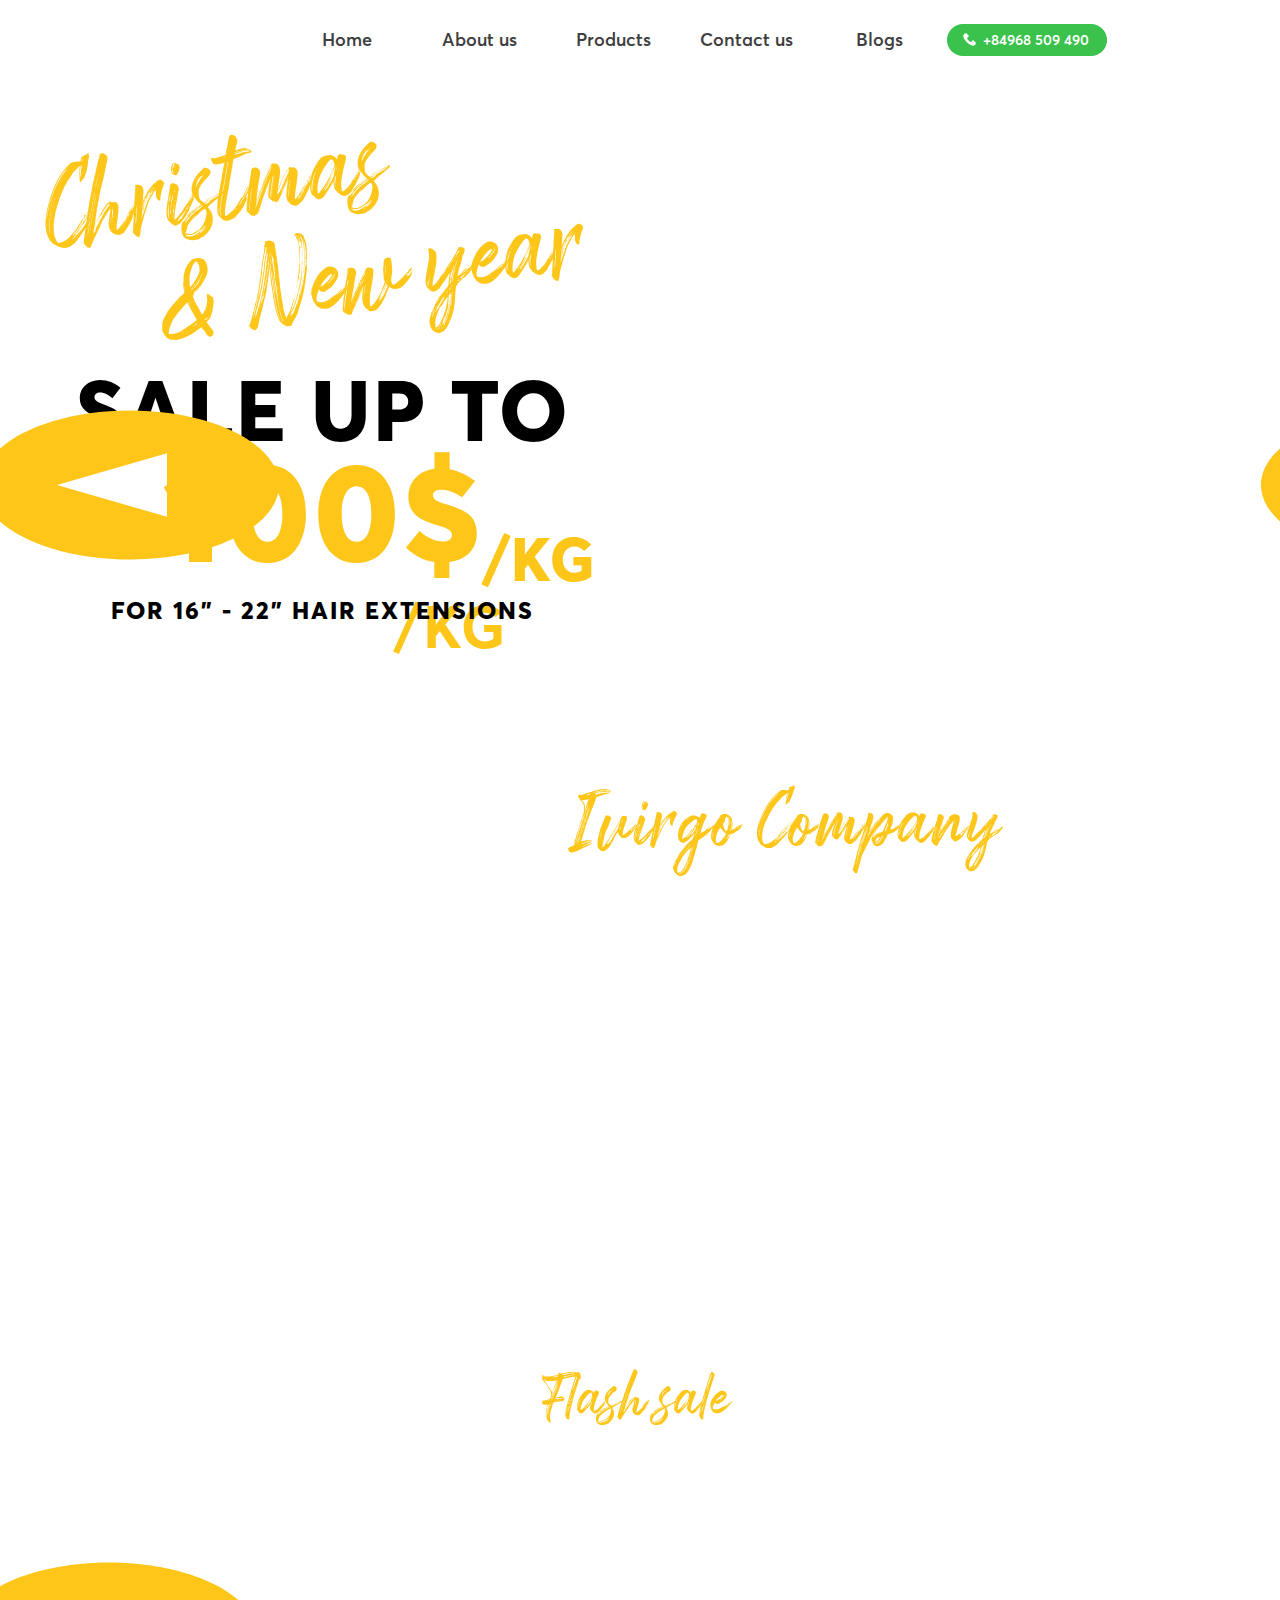
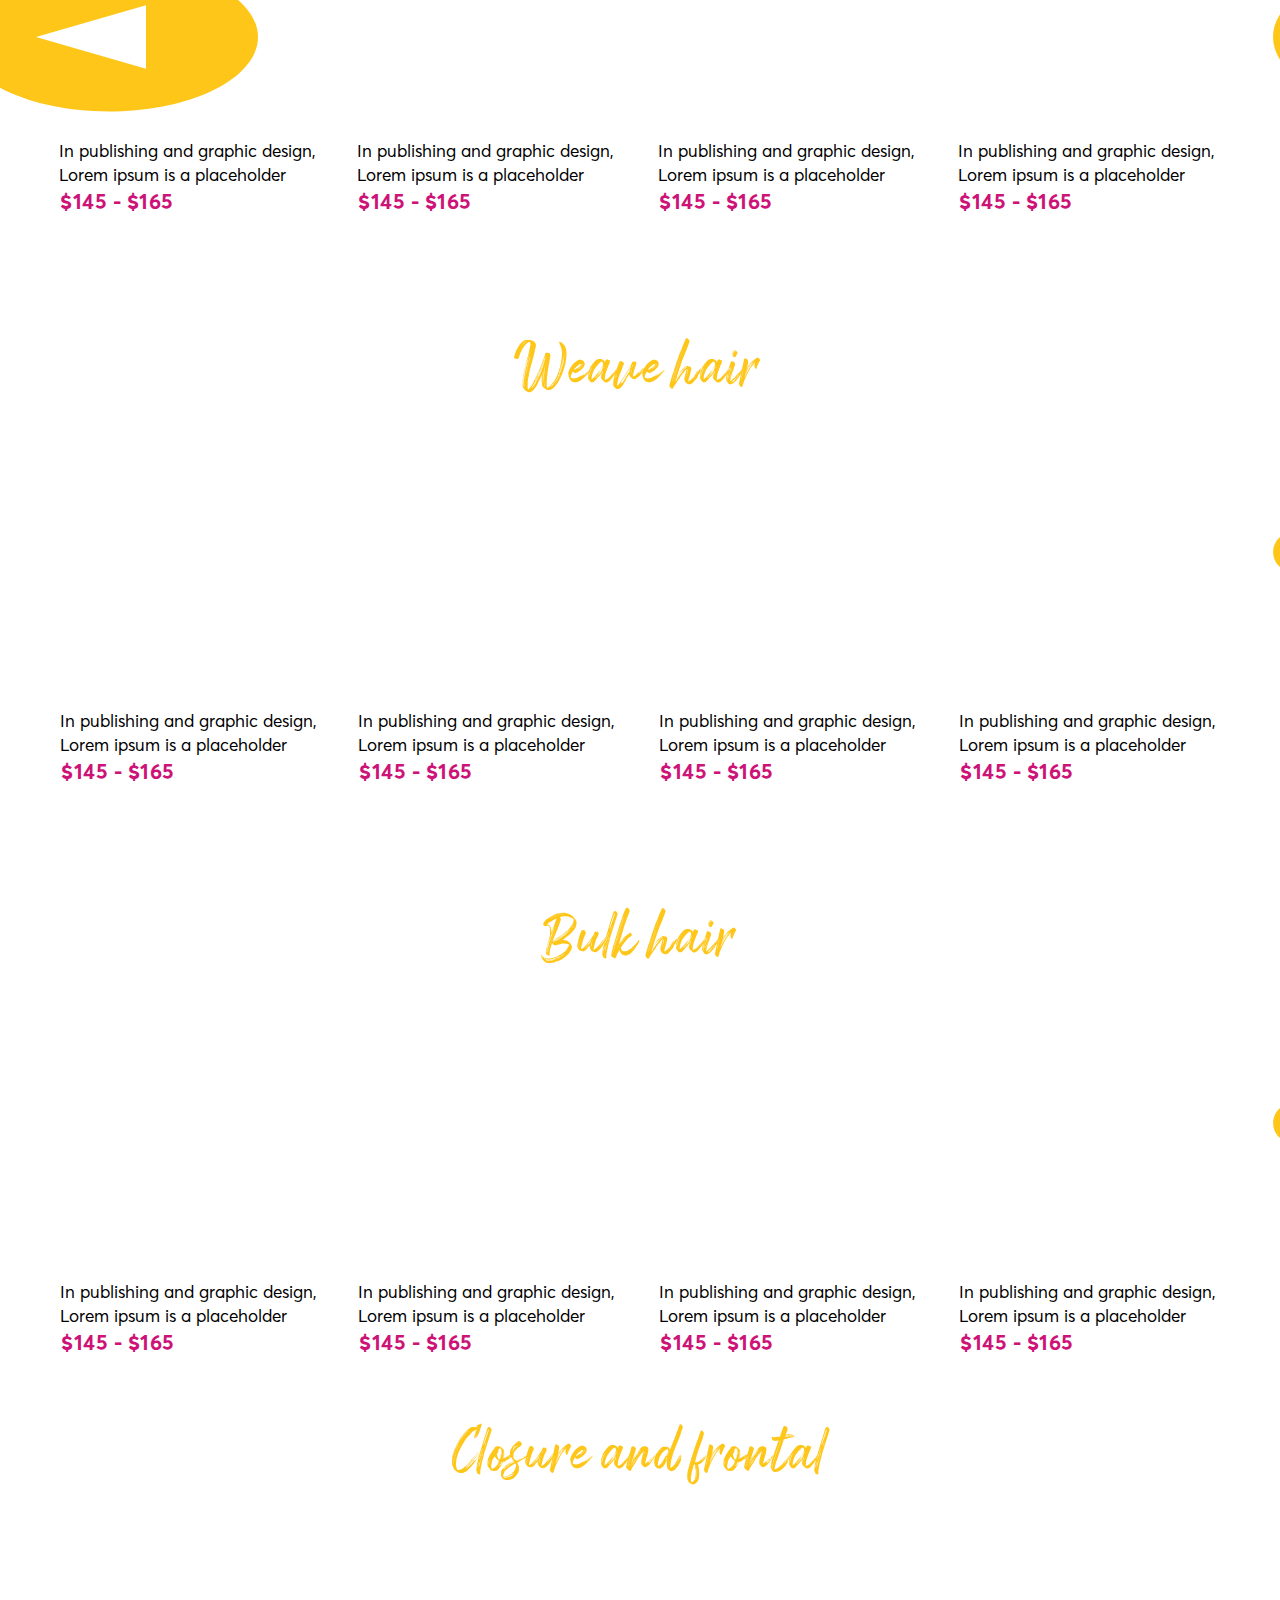
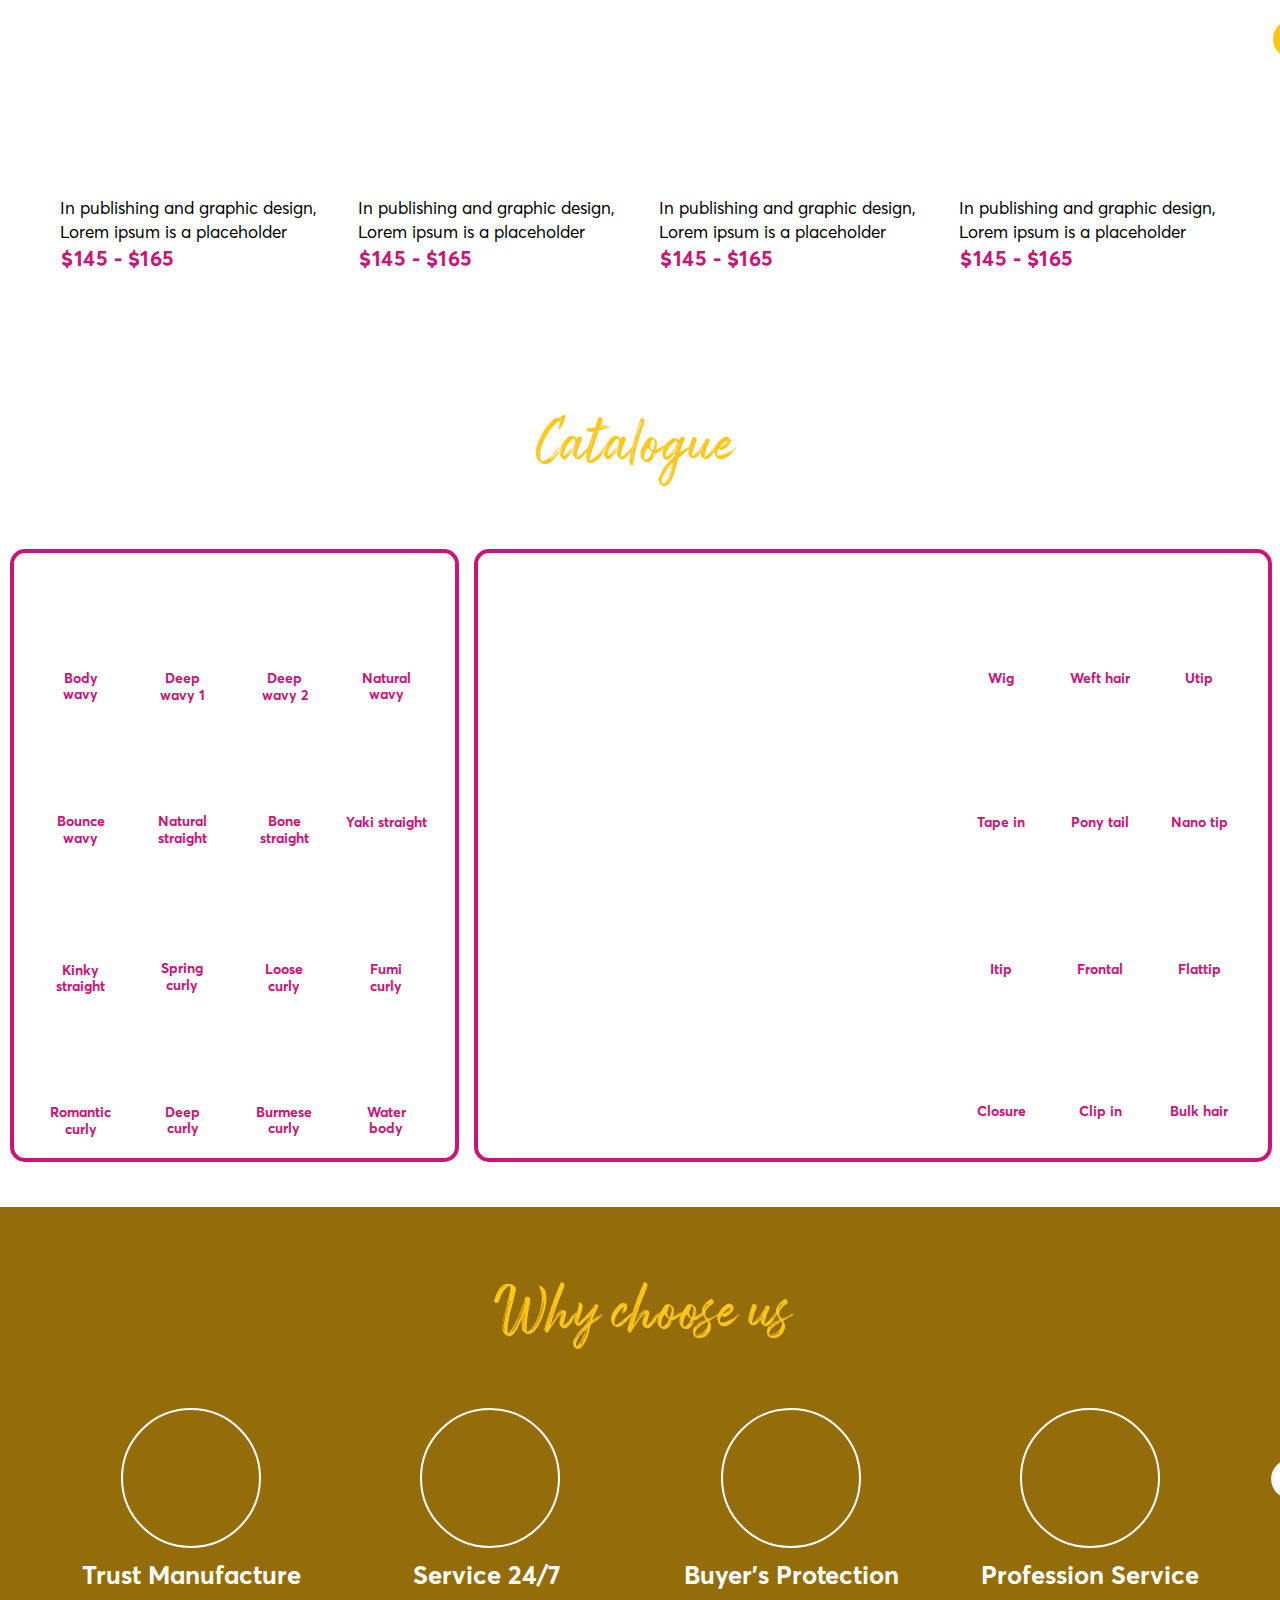
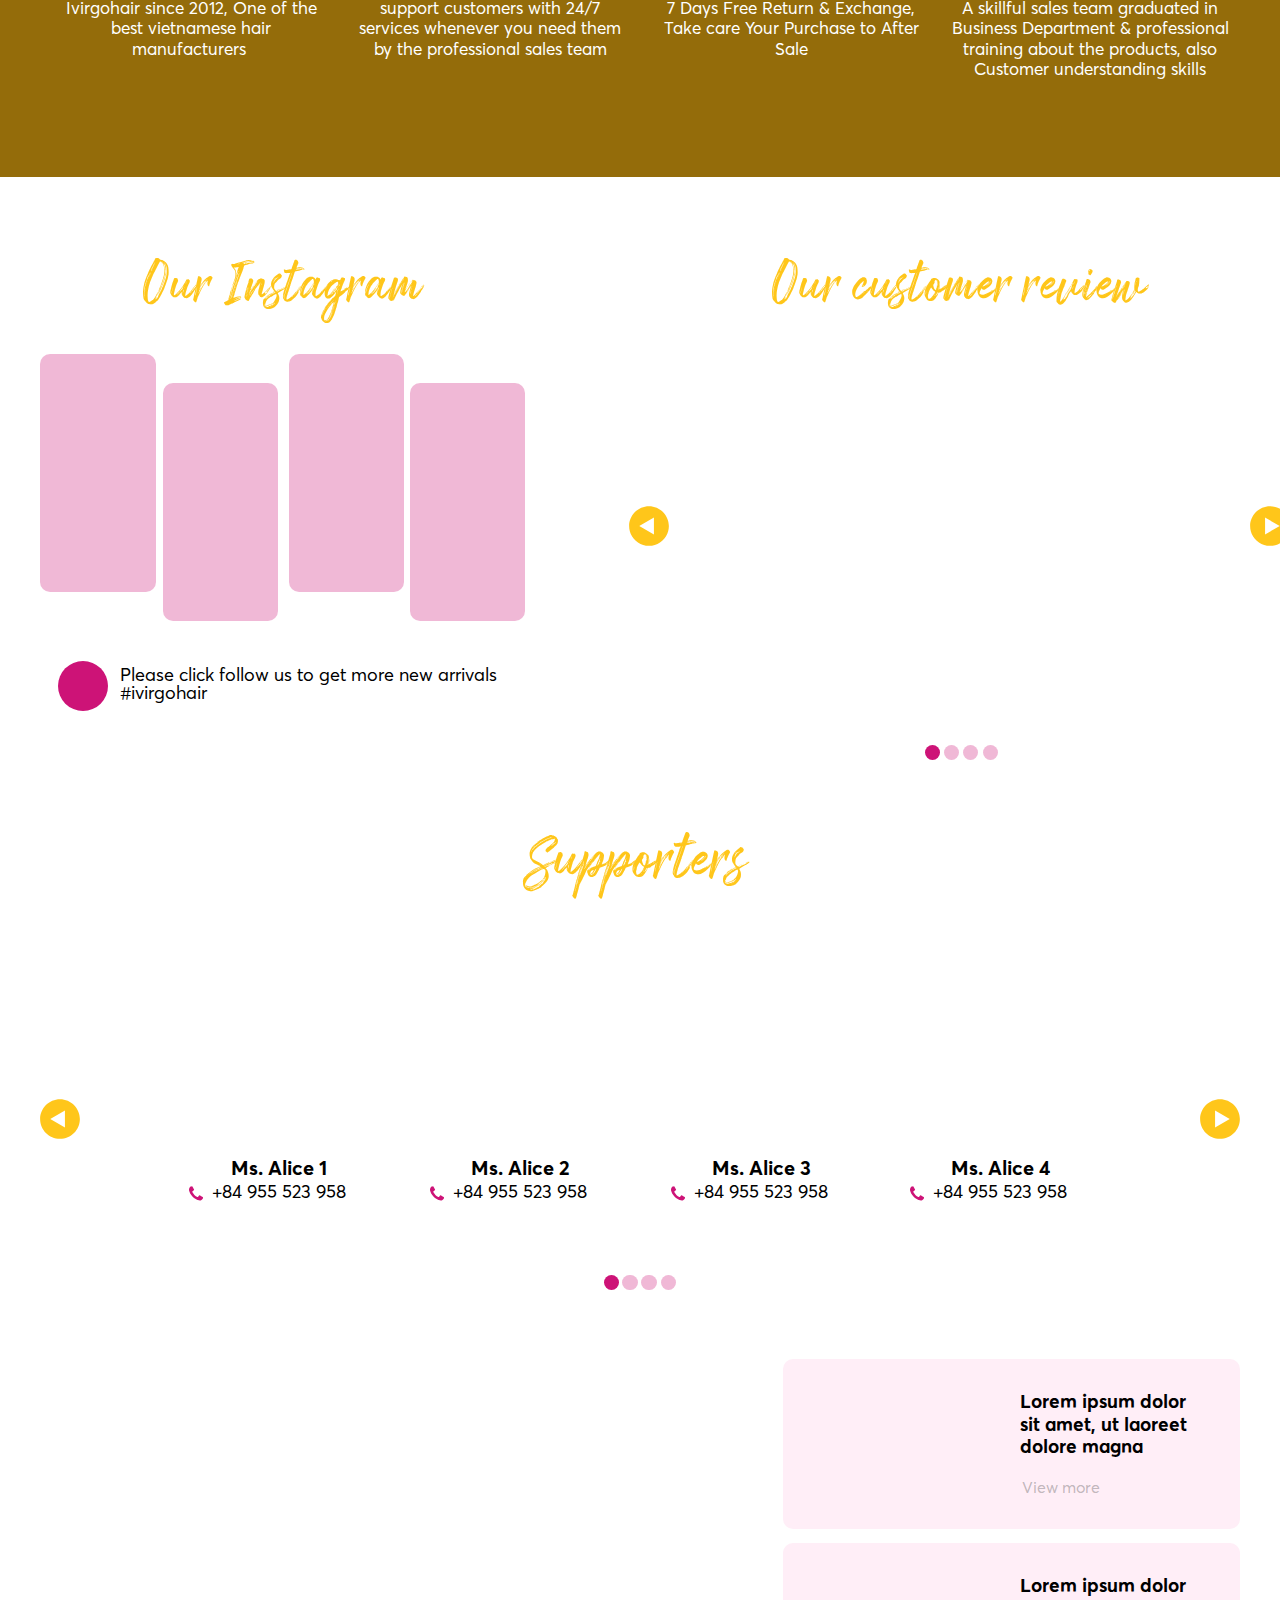
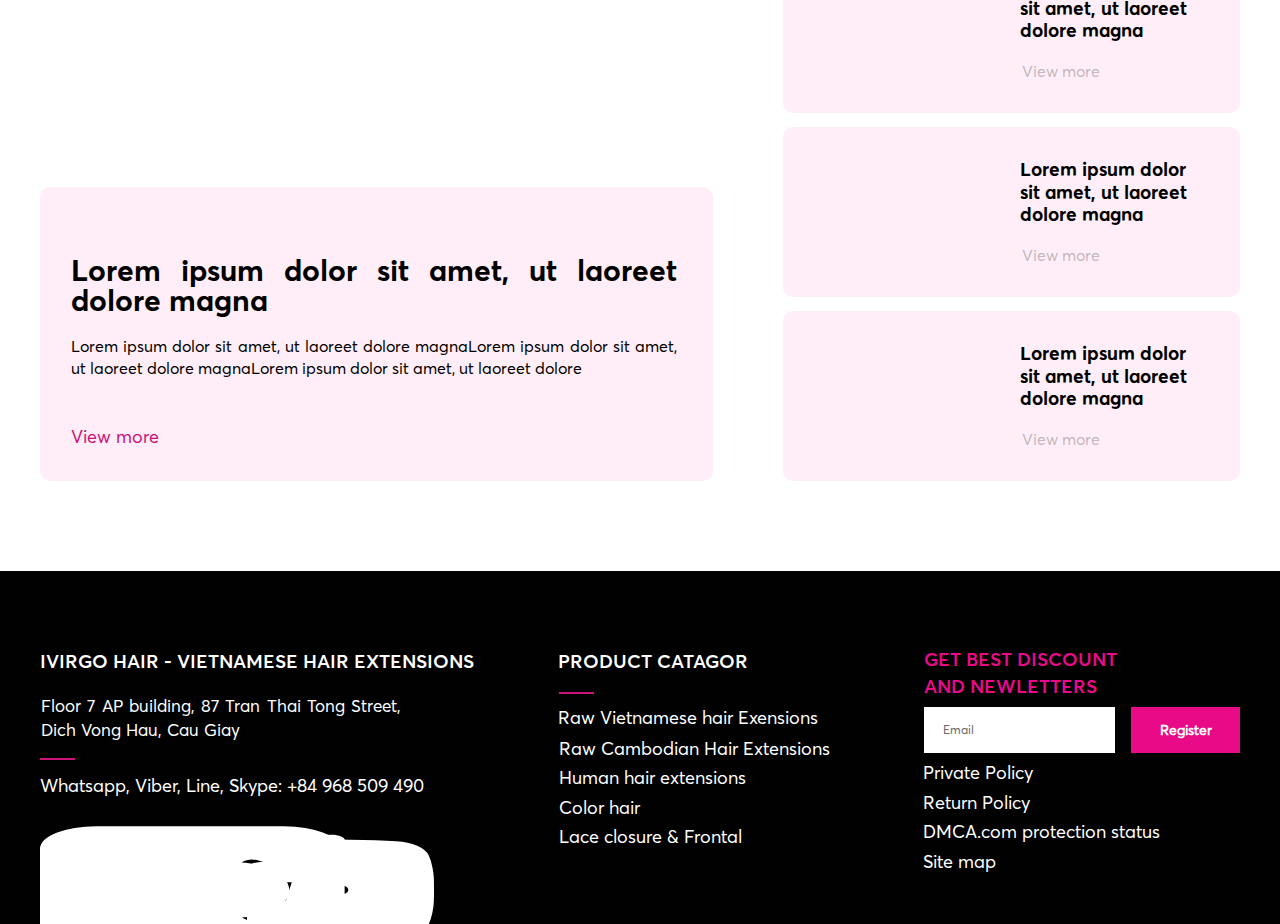
==== index.html @ 9b84ca34 "fix html and css" ====
<!DOCTYPE html>
<html lang="vi">

<head>
    <meta charset="UTF-8">
    <title>sharkybnct</title>
    <meta http-equiv="Cache-Control" content="no-cache">
    <meta http-equiv="X-UA-Compatible" content="IE=edge">
    <meta http-equiv="Expires" content="-1">
    <meta name="keywords" content="">
    <meta name="description" content="sharkybnct">
    <script type='text/javascript'>window.ladi_viewport = function () { var screen_width = window.ladi_screen_width || window.screen.width; var width = window.outerWidth > 0 ? window.outerWidth : screen_width; var widthDevice = width; var is_desktop = width >= 768; var content = ""; if (typeof window.ladi_is_desktop == "undefined" || window.ladi_is_desktop == undefined) { window.ladi_is_desktop = is_desktop; } if (!is_desktop) { widthDevice = 420; } else { widthDevice = 1200; } content = "width=" + widthDevice + ", user-scalable=no"; var scale = 1; if (!is_desktop && widthDevice != screen_width && screen_width > 0) { scale = screen_width / widthDevice; } if (scale != 1) { content += ", initial-scale=" + scale + ", minimum-scale=" + scale + ", maximum-scale=" + scale; } var docViewport = document.getElementById("viewport"); if (!docViewport) { docViewport = document.createElement("meta"); docViewport.setAttribute("id", "viewport"); docViewport.setAttribute("name", "viewport"); document.head.appendChild(docViewport); } docViewport.setAttribute("content", content); }; window.ladi_viewport(); window.ladi_fbq_data = []; window.ladi_fbq = function (track_name, conversion_name, data, event_data) { window.ladi_fbq_data.push([track_name, conversion_name, data, event_data]); };</script>
    <link rel="canonical" href="index.html" />
    <meta property="og:url" content="https://sharkybnct.github.io" />
    <meta property="og:title" content="sharkybnct" />
    <meta property="og:type" content="website" />
    <meta property="og:description" content="sharkybnct" />
    <meta name="format-detection" content="telephone=no" />
    <link rel="dns-prefetch">
    <link rel="preconnect" href="https://fonts.googleapis.com/" crossorigin>
    <link rel="preconnect" href="https://w.ladicdn.com/" crossorigin>
    <link rel="preconnect" href="https://s.ladicdn.com/" crossorigin>
    <link rel="preconnect" href="https://api.ldpform.com/" crossorigin>
    <link rel="preconnect" href="https://a.ladipage.com/" crossorigin>
    <link rel="preconnect" href="https://api.sales.ldpform.net/" crossorigin>
    <link rel="preload" href="assets/js/ladipage.min.js" as="script">
    <link rel="stylesheet" href="assets/css/style_ladi.css">
    <link rel="stylesheet" href="assets/css/style_page.css">
    <link rel="stylesheet" href="assets/css/styles.css">
    <style type="text/css" id="style_animation">
        @media (min-width: 768px) {
            #HEADLINE45 {
                opacity: 0 !important;
                pointer-events: none !important;
            }

            #HEADLINE47 {
                opacity: 0 !important;
                pointer-events: none !important;
            }

            #HEADLINE48 {
                opacity: 0 !important;
                pointer-events: none !important;
            }

            #HEADLINE49 {
                opacity: 0 !important;
                pointer-events: none !important;
            }

            #LINE62 {
                opacity: 0 !important;
                pointer-events: none !important;
            }

            #BOX67 {
                opacity: 0 !important;
                pointer-events: none !important;
            }

            #BOX102 {
                opacity: 0 !important;
                pointer-events: none !important;
            }

            #BOX110 {
                opacity: 0 !important;
                pointer-events: none !important;
            }

            #BOX118 {
                opacity: 0 !important;
                pointer-events: none !important;
            }

            #LINE135 {
                opacity: 0 !important;
                pointer-events: none !important;
            }

            #LINE141 {
                opacity: 0 !important;
                pointer-events: none !important;
            }

            #LINE144 {
                opacity: 0 !important;
                pointer-events: none !important;
            }

            #BOX153 {
                opacity: 0 !important;
                pointer-events: none !important;
            }

            #BOX161 {
                opacity: 0 !important;
                pointer-events: none !important;
            }

            #BOX169 {
                opacity: 0 !important;
                pointer-events: none !important;
            }

            #BOX177 {
                opacity: 0 !important;
                pointer-events: none !important;
            }

            #LINE185 {
                opacity: 0 !important;
                pointer-events: none !important;
            }

            #LINE188 {
                opacity: 0 !important;
                pointer-events: none !important;
            }

            #BOX197 {
                opacity: 0 !important;
                pointer-events: none !important;
            }

            #BOX205 {
                opacity: 0 !important;
                pointer-events: none !important;
            }

            #BOX213 {
                opacity: 0 !important;
                pointer-events: none !important;
            }

            #BOX221 {
                opacity: 0 !important;
                pointer-events: none !important;
            }

            #LINE229 {
                opacity: 0 !important;
                pointer-events: none !important;
            }

            #LINE232 {
                opacity: 0 !important;
                pointer-events: none !important;
            }

            #BOX241 {
                opacity: 0 !important;
                pointer-events: none !important;
            }

            #BOX249 {
                opacity: 0 !important;
                pointer-events: none !important;
            }

            #BOX257 {
                opacity: 0 !important;
                pointer-events: none !important;
            }

            #BOX265 {
                opacity: 0 !important;
                pointer-events: none !important;
            }

            #LINE273 {
                opacity: 0 !important;
                pointer-events: none !important;
            }

            #LINE276 {
                opacity: 0 !important;
                pointer-events: none !important;
            }

            #BOX285 {
                opacity: 0 !important;
                pointer-events: none !important;
            }

            #BOX293 {
                opacity: 0 !important;
                pointer-events: none !important;
            }

            #BOX301 {
                opacity: 0 !important;
                pointer-events: none !important;
            }

            #BOX309 {
                opacity: 0 !important;
                pointer-events: none !important;
            }

            #LINE317 {
                opacity: 0 !important;
                pointer-events: none !important;
            }

            #LINE320 {
                opacity: 0 !important;
                pointer-events: none !important;
            }

            #BOX329 {
                opacity: 0 !important;
                pointer-events: none !important;
            }

            #BOX337 {
                opacity: 0 !important;
                pointer-events: none !important;
            }

            #BOX345 {
                opacity: 0 !important;
                pointer-events: none !important;
            }

            #BOX353 {
                opacity: 0 !important;
                pointer-events: none !important;
            }

            #LINE457 {
                opacity: 0 !important;
                pointer-events: none !important;
            }

            #LINE460 {
                opacity: 0 !important;
                pointer-events: none !important;
            }

            #GROUP503 {
                opacity: 0 !important;
                pointer-events: none !important;
            }

            #GROUP504 {
                opacity: 0 !important;
                pointer-events: none !important;
            }

            #GROUP510 {
                opacity: 0 !important;
                pointer-events: none !important;
            }

            #GROUP513 {
                opacity: 0 !important;
                pointer-events: none !important;
            }

            #LINE636 {
                opacity: 0 !important;
                pointer-events: none !important;
            }

            #LINE639 {
                opacity: 0 !important;
                pointer-events: none !important;
            }

            #LINE771 {
                opacity: 0 !important;
                pointer-events: none !important;
            }

            #LINE777 {
                opacity: 0 !important;
                pointer-events: none !important;
            }

            #LINE786 {
                opacity: 0 !important;
                pointer-events: none !important;
            }

            #LINE793 {
                opacity: 0 !important;
                pointer-events: none !important;
            }

            #LINE800 {
                opacity: 0 !important;
                pointer-events: none !important;
            }

            #HEADLINE826 {
                opacity: 0 !important;
                pointer-events: none !important;
            }

            #GROUP827 {
                opacity: 0 !important;
                pointer-events: none !important;
            }

            #IMAGE828 {
                opacity: 0 !important;
                pointer-events: none !important;
            }

            #GROUP955 {
                opacity: 0 !important;
                pointer-events: none !important;
            }

            #POPUP956 {
                opacity: 0 !important;
                pointer-events: none !important;
            }

            #LINE1160 {
                opacity: 0 !important;
                pointer-events: none !important;
            }

            #LINE1163 {
                opacity: 0 !important;
                pointer-events: none !important;
            }

            #LINE1169 {
                opacity: 0 !important;
                pointer-events: none !important;
            }

            #LINE1172 {
                opacity: 0 !important;
                pointer-events: none !important;
            }

            #LINE1180 {
                opacity: 0 !important;
                pointer-events: none !important;
            }

            #LINE1183 {
                opacity: 0 !important;
                pointer-events: none !important;
            }

            #LINE1236 {
                opacity: 0 !important;
                pointer-events: none !important;
            }

            #LINE1239 {
                opacity: 0 !important;
                pointer-events: none !important;
            }

            #POPUP87 {
                opacity: 0 !important;
                pointer-events: none !important;
            }

            #LINE1268 {
                opacity: 0 !important;
                pointer-events: none !important;
            }

            #GROUP1295 {
                opacity: 0 !important;
                pointer-events: none !important;
            }

            #BUTTON1151 {
                opacity: 0 !important;
                pointer-events: none !important;
            }

            #IMAGE1339 {
                opacity: 0 !important;
                pointer-events: none !important;
            }

            #IMAGE1360 {
                opacity: 0 !important;
                pointer-events: none !important;
            }

            #IMAGE1361 {
                opacity: 0 !important;
                pointer-events: none !important;
            }

            #IMAGE1362 {
                opacity: 0 !important;
                pointer-events: none !important;
            }

            #IMAGE1373 {
                opacity: 0 !important;
                pointer-events: none !important;
            }

            #IMAGE1402 {
                opacity: 0 !important;
                pointer-events: none !important;
            }

            #IMAGE1403 {
                opacity: 0 !important;
                pointer-events: none !important;
            }

            #IMAGE1404 {
                opacity: 0 !important;
                pointer-events: none !important;
            }

            #IMAGE1410 {
                opacity: 0 !important;
                pointer-events: none !important;
            }

            #IMAGE1413 {
                opacity: 0 !important;
                pointer-events: none !important;
            }

            #IMAGE1414 {
                opacity: 0 !important;
                pointer-events: none !important;
            }

            #IMAGE1416 {
                opacity: 0 !important;
                pointer-events: none !important;
            }

            #HEADLINE1420 {
                opacity: 0 !important;
                pointer-events: none !important;
            }

            #POPUP1455 {
                opacity: 0 !important;
                pointer-events: none !important;
            }

            #POPUP1629 {
                opacity: 0 !important;
                pointer-events: none !important;
            }

            #SHAPE1638 {
                opacity: 0 !important;
                pointer-events: none !important;
            }

            #POPUP1645 {
                opacity: 0 !important;
                pointer-events: none !important;
            }
        }

        @media (max-width: 767px) {
            #HEADLINE45 {
                opacity: 0 !important;
                pointer-events: none !important;
            }

            #HEADLINE47 {
                opacity: 0 !important;
                pointer-events: none !important;
            }

            #HEADLINE48 {
                opacity: 0 !important;
                pointer-events: none !important;
            }

            #HEADLINE49 {
                opacity: 0 !important;
                pointer-events: none !important;
            }

            #LINE62 {
                opacity: 0 !important;
                pointer-events: none !important;
            }

            #BOX67 {
                opacity: 0 !important;
                pointer-events: none !important;
            }

            #BOX102 {
                opacity: 0 !important;
                pointer-events: none !important;
            }

            #BOX110 {
                opacity: 0 !important;
                pointer-events: none !important;
            }

            #BOX118 {
                opacity: 0 !important;
                pointer-events: none !important;
            }

            #LINE135 {
                opacity: 0 !important;
                pointer-events: none !important;
            }

            #LINE141 {
                opacity: 0 !important;
                pointer-events: none !important;
            }

            #LINE144 {
                opacity: 0 !important;
                pointer-events: none !important;
            }

            #BOX153 {
                opacity: 0 !important;
                pointer-events: none !important;
            }

            #BOX161 {
                opacity: 0 !important;
                pointer-events: none !important;
            }

            #BOX169 {
                opacity: 0 !important;
                pointer-events: none !important;
            }

            #BOX177 {
                opacity: 0 !important;
                pointer-events: none !important;
            }

            #LINE185 {
                opacity: 0 !important;
                pointer-events: none !important;
            }

            #LINE188 {
                opacity: 0 !important;
                pointer-events: none !important;
            }

            #BOX197 {
                opacity: 0 !important;
                pointer-events: none !important;
            }

            #BOX205 {
                opacity: 0 !important;
                pointer-events: none !important;
            }

            #BOX213 {
                opacity: 0 !important;
                pointer-events: none !important;
            }

            #BOX221 {
                opacity: 0 !important;
                pointer-events: none !important;
            }

            #LINE229 {
                opacity: 0 !important;
                pointer-events: none !important;
            }

            #LINE232 {
                opacity: 0 !important;
                pointer-events: none !important;
            }

            #BOX241 {
                opacity: 0 !important;
                pointer-events: none !important;
            }

            #BOX249 {
                opacity: 0 !important;
                pointer-events: none !important;
            }

            #BOX257 {
                opacity: 0 !important;
                pointer-events: none !important;
            }

            #BOX265 {
                opacity: 0 !important;
                pointer-events: none !important;
            }

            #LINE273 {
                opacity: 0 !important;
                pointer-events: none !important;
            }

            #LINE276 {
                opacity: 0 !important;
                pointer-events: none !important;
            }

            #BOX285 {
                opacity: 0 !important;
                pointer-events: none !important;
            }

            #BOX293 {
                opacity: 0 !important;
                pointer-events: none !important;
            }

            #BOX301 {
                opacity: 0 !important;
                pointer-events: none !important;
            }

            #BOX309 {
                opacity: 0 !important;
                pointer-events: none !important;
            }

            #LINE317 {
                opacity: 0 !important;
                pointer-events: none !important;
            }

            #LINE320 {
                opacity: 0 !important;
                pointer-events: none !important;
            }

            #BOX329 {
                opacity: 0 !important;
                pointer-events: none !important;
            }

            #BOX337 {
                opacity: 0 !important;
                pointer-events: none !important;
            }

            #BOX345 {
                opacity: 0 !important;
                pointer-events: none !important;
            }

            #BOX353 {
                opacity: 0 !important;
                pointer-events: none !important;
            }

            #LINE457 {
                opacity: 0 !important;
                pointer-events: none !important;
            }

            #LINE460 {
                opacity: 0 !important;
                pointer-events: none !important;
            }

            #GROUP503 {
                opacity: 0 !important;
                pointer-events: none !important;
            }

            #GROUP504 {
                opacity: 0 !important;
                pointer-events: none !important;
            }

            #GROUP510 {
                opacity: 0 !important;
                pointer-events: none !important;
            }

            #GROUP513 {
                opacity: 0 !important;
                pointer-events: none !important;
            }

            #LINE636 {
                opacity: 0 !important;
                pointer-events: none !important;
            }

            #LINE639 {
                opacity: 0 !important;
                pointer-events: none !important;
            }

            #LINE771 {
                opacity: 0 !important;
                pointer-events: none !important;
            }

            #LINE777 {
                opacity: 0 !important;
                pointer-events: none !important;
            }

            #LINE786 {
                opacity: 0 !important;
                pointer-events: none !important;
            }

            #LINE793 {
                opacity: 0 !important;
                pointer-events: none !important;
            }

            #LINE800 {
                opacity: 0 !important;
                pointer-events: none !important;
            }

            #HEADLINE826 {
                opacity: 0 !important;
                pointer-events: none !important;
            }

            #GROUP827 {
                opacity: 0 !important;
                pointer-events: none !important;
            }

            #IMAGE828 {
                opacity: 0 !important;
                pointer-events: none !important;
            }

            #GROUP955 {
                opacity: 0 !important;
                pointer-events: none !important;
            }

            #POPUP956 {
                opacity: 0 !important;
                pointer-events: none !important;
            }

            #LINE1160 {
                opacity: 0 !important;
                pointer-events: none !important;
            }

            #LINE1163 {
                opacity: 0 !important;
                pointer-events: none !important;
            }

            #LINE1169 {
                opacity: 0 !important;
                pointer-events: none !important;
            }

            #LINE1172 {
                opacity: 0 !important;
                pointer-events: none !important;
            }

            #LINE1180 {
                opacity: 0 !important;
                pointer-events: none !important;
            }

            #LINE1183 {
                opacity: 0 !important;
                pointer-events: none !important;
            }

            #LINE1236 {
                opacity: 0 !important;
                pointer-events: none !important;
            }

            #LINE1239 {
                opacity: 0 !important;
                pointer-events: none !important;
            }

            #POPUP87 {
                opacity: 0 !important;
                pointer-events: none !important;
            }

            #LINE1268 {
                opacity: 0 !important;
                pointer-events: none !important;
            }

            #BUTTON1151 {
                opacity: 0 !important;
                pointer-events: none !important;
            }

            #IMAGE1339 {
                opacity: 0 !important;
                pointer-events: none !important;
            }

            #IMAGE1360 {
                opacity: 0 !important;
                pointer-events: none !important;
            }

            #IMAGE1361 {
                opacity: 0 !important;
                pointer-events: none !important;
            }

            #IMAGE1362 {
                opacity: 0 !important;
                pointer-events: none !important;
            }

            #IMAGE1373 {
                opacity: 0 !important;
                pointer-events: none !important;
            }

            #IMAGE1402 {
                opacity: 0 !important;
                pointer-events: none !important;
            }

            #IMAGE1403 {
                opacity: 0 !important;
                pointer-events: none !important;
            }

            #IMAGE1404 {
                opacity: 0 !important;
                pointer-events: none !important;
            }

            #IMAGE1410 {
                opacity: 0 !important;
                pointer-events: none !important;
            }

            #IMAGE1413 {
                opacity: 0 !important;
                pointer-events: none !important;
            }

            #IMAGE1414 {
                opacity: 0 !important;
                pointer-events: none !important;
            }

            #IMAGE1416 {
                opacity: 0 !important;
                pointer-events: none !important;
            }

            #HEADLINE1420 {
                opacity: 0 !important;
                pointer-events: none !important;
            }

            #POPUP1455 {
                opacity: 0 !important;
                pointer-events: none !important;
            }

            #POPUP1629 {
                opacity: 0 !important;
                pointer-events: none !important;
            }

            #SHAPE1638 {
                opacity: 0 !important;
                pointer-events: none !important;
            }

            #POPUP1645 {
                opacity: 0 !important;
                pointer-events: none !important;
            }
        }
    </style>
    <link rel="stylesheet" href="assets/css/style_element.css">
    <style id="style_lazyload" type="text/css">
        .ladi-section-background,
        .ladi-image-background,
        .ladi-button-background,
        .ladi-headline,
        .ladi-video-background,
        .ladi-countdown-background,
        .ladi-box,
        .ladi-frame-background,
        .ladi-tabs-background,
        .ladi-survey-option-background,
        .ladi-survey-option-image,
        .ladi-banner,
        .ladi-form-item-background,
        .ladi-gallery-view-item,
        .ladi-gallery-control-item,
        .ladi-spin-lucky-screen,
        .ladi-spin-lucky-start,
        .ladi-form-label-container .ladi-form-label-item.image,
        .ladi-list-paragraph ul li:before {
            background-image: none !important;
        }
    </style>
</head>
<body>
    <div class="ladi-wraper">
        <!-- header -->
        <section id="SECTION8" class="ladi-section header">
            <header class="ladi-container">
                <div id="IMAGE19" class='ladi-element1'>
                    <div class='ladi-image'>
                        <div class="ladi-image-background"></div>
                    </div>
                </div>
                <div class="content_header">
                    <ul>
                        <li><a href="#">Home</a></li>
                        <li><a href="javascript:void(0)" id="HEADLINE1558">About us</a></li>
                        <li><a href="javascript:void(0)" id="HEADLINE1557" >Products</a></li>
                        <li><a href="javascript:void(0)" id="HEADLINE1560">Contact us</a></li>
                        <li><a href="javascript:void(0)" id="HEADLINE1577">Blogs</a></li>
                        <li>
                            <a href="https://wa.me/message/Z5E3NXKLMOIZK1" class="phone_number">
                                <svg width="26" height="26" viewBox="0 0 26 26" fill="none" xmlns="http://www.w3.org/2000/svg">
                                    <path d="M24.847 18.8143L21.3645 15.3318C20.1207 14.088 18.0064 14.5855 17.5088 16.2024C17.1357 17.3218 15.892 17.9437 14.7726 17.6949C12.2851 17.073 8.92695 13.8392 8.30508 11.2274C7.93195 10.1079 8.6782 8.86419 9.79758 8.49111C11.4145 7.99361 11.912 5.87923 10.6682 4.63548L7.1857 1.15297C6.1907 0.282343 4.69819 0.282343 3.82757 1.15297L1.46444 3.5161C-0.898694 6.00361 1.71319 12.5955 7.55883 18.4411C13.4045 24.2868 19.9964 27.0231 22.4839 24.5355L24.847 22.1724C25.7177 21.1774 25.7177 19.6849 24.847 18.8143Z" fill="white"/>
                                </svg>
                                <p class='ladi-headline'>
                                    +84968 509 490
                                </p>
                            </a>
                        </li>
                    </ul>
                </div>
            </header>
            <div class="display-sp">
                <a href="https://wa.me/message/Z5E3NXKLMOIZK1" id="BUTTON29" class='ladi-element'>
                    <div class='ladi-button'>
                        <div class="ladi-button-background"></div>
                        <div id="BUTTON_TEXT29" class='ladi-element ladi-button-headline'>
                            <svg width="26" height="26" viewBox="0 0 26 26" fill="none" xmlns="http://www.w3.org/2000/svg">
                                <path d="M24.847 18.8143L21.3645 15.3318C20.1207 14.088 18.0064 14.5855 17.5088 16.2024C17.1357 17.3218 15.892 17.9437 14.7726 17.6949C12.2851 17.073 8.92695 13.8392 8.30508 11.2274C7.93195 10.1079 8.6782 8.86419 9.79758 8.49111C11.4145 7.99361 11.912 5.87923 10.6682 4.63548L7.1857 1.15297C6.1907 0.282343 4.69819 0.282343 3.82757 1.15297L1.46444 3.5161C-0.898694 6.00361 1.71319 12.5955 7.55883 18.4411C13.4045 24.2868 19.9964 27.0231 22.4839 24.5355L24.847 22.1724C25.7177 21.1774 25.7177 19.6849 24.847 18.8143Z" fill="white"/>
                            </svg>
                            <p class='ladi-headline'>
                                +84968 509 490
                            </p>
                        </div>
                    </div>
                </a>
                <div data-action="true" id="SHAPE1457" class='ladi-element'>
                    <div class='ladi-shape'><svg xmlns="http://www.w3.org/2000/svg" width="100%" height="100%"
                            preserveAspectRatio="none" viewBox="0 0 1536 1896.0833" class="" fill="rgba(63, 63, 63, 1)">
                            <path
                                d="M1536 1344v128q0 26-19 45t-45 19H64q-26 0-45-19t-19-45v-128q0-26 19-45t45-19h1408q26 0 45 19t19 45zm0-512v128q0 26-19 45t-45 19H64q-26 0-45-19T0 960V832q0-26 19-45t45-19h1408q26 0 45 19t19 45zm0-512v128q0 26-19 45t-45 19H64q-26 0-45-19T0 448V320q0-26 19-45t45-19h1408q26 0 45 19t19 45z">
                            </path>
                        </svg>
                    </div>
                </div>
            </div>
        </section>

        <!-- banner -->
        <section id="SECTION1335" class='ladi-section'>
            <div class='ladi-section-background'></div>
            <div class="ladi-container">
                <div id="CAROUSEL1336" class='ladi-element'>
                    <div class="ladi-carousel">
                        <div class='ladi-carousel-content'>
                            <div id="BOX1337" class='ladi-element'>
                                <div class='ladi-box'></div>
                            </div>
                            <div id="BOX1338" class='ladi-element'>
                                <div class='ladi-box'></div>
                            </div>
                            <div id="IMAGE1339" class='ladi-element'>
                                <div class='ladi-image'>
                                    <div class="ladi-image-background"></div>
                                </div>
                            </div>
                            <div id="GROUP1340" class='ladi-element'>
                                <div class='ladi-group'>
                                    <div id="IMAGE1341" class='ladi-element'>
                                        <div class='ladi-image'>
                                            <div class="ladi-image-background"></div>
                                        </div>
                                    </div>
                                    <div id="GROUP1342" class='ladi-element'>
                                        <div class='ladi-group'>
                                            <div id="IMAGE1343" class='ladi-element'>
                                                <div class='ladi-image'>
                                                    <div class="ladi-image-background"></div>
                                                </div>
                                            </div>
                                            <div id="IMAGE1344" class='ladi-element'>
                                                <div class='ladi-image'>
                                                    <div class="ladi-image-background"></div>
                                                </div>
                                            </div>
                                            <div id="IMAGE1345" class='ladi-element'>
                                                <div class='ladi-image'>
                                                    <div class="ladi-image-background"></div>
                                                </div>
                                            </div>
                                        </div>
                                    </div>
                                    <div id="GROUP1346" class='ladi-element'>
                                        <div class='ladi-group'>
                                            <div id="IMAGE1347" class='ladi-element'>
                                                <div class='ladi-image'>
                                                    <div class="ladi-image-background"></div>
                                                </div>
                                            </div>
                                            <div id="IMAGE1348" class='ladi-element'>
                                                <div class='ladi-image'>
                                                    <div class="ladi-image-background"></div>
                                                </div>
                                            </div>
                                            <div id="IMAGE1349" class='ladi-element'>
                                                <div class='ladi-image'>
                                                    <div class="ladi-image-background"></div>
                                                </div>
                                            </div>
                                        </div>
                                    </div>
                                    <div id="IMAGE1350" class='ladi-element'>
                                        <div class='ladi-image'>
                                            <div class="ladi-image-background"></div>
                                        </div>
                                    </div>
                                    <div id="IMAGE1351" class='ladi-element'>
                                        <div class='ladi-image'>
                                            <div class="ladi-image-background"></div>
                                        </div>
                                    </div>
                                    <div id="IMAGE1352" class='ladi-element'>
                                        <div class='ladi-image'>
                                            <div class="ladi-image-background"></div>
                                        </div>
                                    </div>
                                    <div id="IMAGE1353" class='ladi-element'>
                                        <div class='ladi-image'>
                                            <div class="ladi-image-background"></div>
                                        </div>
                                    </div>
                                    <div id="IMAGE1354" class='ladi-element'>
                                        <div class='ladi-image'>
                                            <div class="ladi-image-background"></div>
                                        </div>
                                    </div>
                                    <div id="GROUP1355" class='ladi-element'>
                                        <div class='ladi-group'>
                                            <div id="IMAGE1356" class='ladi-element'>
                                                <div class='ladi-image'>
                                                    <div class="ladi-image-background"></div>
                                                </div>
                                            </div>
                                            <div id="IMAGE1357" class='ladi-element'>
                                                <div class='ladi-image'>
                                                    <div class="ladi-image-background"></div>
                                                </div>
                                            </div>
                                        </div>
                                    </div>
                                    <div id="GROUP1358" class='ladi-element'>
                                        <div class='ladi-group'>
                                            <div id="IMAGE1359" class='ladi-element'>
                                                <div class='ladi-image'>
                                                    <div class="ladi-image-background"></div>
                                                </div>
                                            </div>
                                            <div id="IMAGE1360" class='ladi-element'>
                                                <div class='ladi-image'>
                                                    <div class="ladi-image-background"></div>
                                                </div>
                                            </div>
                                        </div>
                                    </div>
                                    <div id="IMAGE1361" class='ladi-element'>
                                        <div class='ladi-image'>
                                            <div class="ladi-image-background"></div>
                                        </div>
                                    </div>
                                    <div id="IMAGE1362" class='ladi-element'>
                                        <div class='ladi-image'>
                                            <div class="ladi-image-background"></div>
                                        </div>
                                    </div>
                                    <div id="IMAGE1363" class='ladi-element'>
                                        <div class='ladi-image'>
                                            <div class="ladi-image-background"></div>
                                        </div>
                                    </div>
                                    <div id="IMAGE1364" class='ladi-element'>
                                        <div class='ladi-image'>
                                            <div class="ladi-image-background"></div>
                                        </div>
                                    </div>
                                    <div id="GROUP1365" class='ladi-element'>
                                        <div class='ladi-group'>
                                            <div id="IMAGE1366" class='ladi-element'>
                                                <div class='ladi-image'>
                                                    <div class="ladi-image-background"></div>
                                                </div>
                                            </div>
                                            <div id="IMAGE1367" class='ladi-element'>
                                                <div class='ladi-image'>
                                                    <div class="ladi-image-background"></div>
                                                </div>
                                            </div>
                                        </div>
                                    </div>
                                </div>
                            </div>
                            <div id="GROUP1368" class='ladi-element'>
                                <div class='ladi-group'>
                                    <div id="IMAGE1377" class='ladi-element'>
                                        <div class='ladi-image'>
                                            <div class="ladi-image-background"></div>
                                        </div>
                                    </div>
                                    <div id="GROUP1379" class='ladi-element'>
                                        <div class='ladi-group'>
                                            <div id="IMAGE1380" class='ladi-element'>
                                                <div class='ladi-image'>
                                                    <div class="ladi-image-background"></div>
                                                </div>
                                            </div>
                                            <div id="IMAGE1381" class='ladi-element'>
                                                <div class='ladi-image'>
                                                    <div class="ladi-image-background"></div>
                                                </div>
                                            </div>
                                            <div id="IMAGE1382" class='ladi-element'>
                                                <div class='ladi-image'>
                                                    <div class="ladi-image-background"></div>
                                                </div>
                                            </div>
                                        </div>
                                    </div>
                                    <div id="IMAGE1369" class='ladi-element'>
                                        <div class='ladi-image'>
                                            <div class="ladi-image-background"></div>
                                        </div>
                                    </div>
                                    <div id="GROUP1370" class='ladi-element'>
                                        <div class='ladi-group'>
                                            <div id="IMAGE1371" class='ladi-element'>
                                                <div class='ladi-image'>
                                                    <div class="ladi-image-background"></div>
                                                </div>
                                            </div>
                                            <div id="IMAGE1372" class='ladi-element'>
                                                <div class='ladi-image'>
                                                    <div class="ladi-image-background"></div>
                                                </div>
                                            </div>
                                            <div id="IMAGE1373" class='ladi-element'>
                                                <div class='ladi-image'>
                                                    <div class="ladi-image-background"></div>
                                                </div>
                                            </div>
                                        </div>
                                    </div>
                                    <div id="IMAGE1374" class='ladi-element'>
                                        <div class='ladi-image'>
                                            <div class="ladi-image-background"></div>
                                        </div>
                                    </div>
                                    <div id="IMAGE1375" class='ladi-element'>
                                        <div class='ladi-image'>
                                            <div class="ladi-image-background"></div>
                                        </div>
                                    </div>
                                    <div id="IMAGE1376" class='ladi-element'>
                                        <div class='ladi-image'>
                                            <div class="ladi-image-background"></div>
                                        </div>
                                    </div>
                                    <div id="IMAGE1378" class='ladi-element'>
                                        <div class='ladi-image'>
                                            <div class="ladi-image-background"></div>
                                        </div>
                                    </div>
                                    <div id="GROUP1383" class='ladi-element'>
                                        <div class='ladi-group'>
                                            <div id="IMAGE1384" class='ladi-element'>
                                                <div class='ladi-image'>
                                                    <div class="ladi-image-background"></div>
                                                </div>
                                            </div>
                                            <div id="IMAGE1385" class='ladi-element'>
                                                <div class='ladi-image'>
                                                    <div class="ladi-image-background"></div>
                                                </div>
                                            </div>
                                            <div id="IMAGE1386" class='ladi-element'>
                                                <div class='ladi-image'>
                                                    <div class="ladi-image-background"></div>
                                                </div>
                                            </div>
                                            <div id="IMAGE1387" class='ladi-element'>
                                                <div class='ladi-image'>
                                                    <div class="ladi-image-background"></div>
                                                </div>
                                            </div>
                                            <div id="IMAGE1388" class='ladi-element'>
                                                <div class='ladi-image'>
                                                    <div class="ladi-image-background"></div>
                                                </div>
                                            </div>
                                            <div id="IMAGE1389" class='ladi-element'>
                                                <div class='ladi-image'>
                                                    <div class="ladi-image-background"></div>
                                                </div>
                                            </div>
                                        </div>
                                    </div>
                                    <div id="GROUP1390" class='ladi-element'>
                                        <div class='ladi-group'>
                                            <div id="IMAGE1391" class='ladi-element'>
                                                <div class='ladi-image'>
                                                    <div class="ladi-image-background"></div>
                                                </div>
                                            </div>
                                            <div id="IMAGE1392" class='ladi-element'>
                                                <div class='ladi-image'>
                                                    <div class="ladi-image-background"></div>
                                                </div>
                                            </div>
                                        </div>
                                    </div>
                                    <div id="GROUP1393" class='ladi-element'>
                                        <div class='ladi-group'>
                                            <div id="IMAGE1394" class='ladi-element'>
                                                <div class='ladi-image'>
                                                    <div class="ladi-image-background"></div>
                                                </div>
                                            </div>
                                            <div id="IMAGE1395" class='ladi-element'>
                                                <div class='ladi-image'>
                                                    <div class="ladi-image-background"></div>
                                                </div>
                                            </div>
                                        </div>
                                    </div>
                                    <div id="IMAGE1396" class='ladi-element'>
                                        <div class='ladi-image'>
                                            <div class="ladi-image-background"></div>
                                        </div>
                                    </div>
                                    <div id="IMAGE1397" class='ladi-element'>
                                        <div class='ladi-image'>
                                            <div class="ladi-image-background"></div>
                                        </div>
                                    </div>
                                    <div id="GROUP1398" class='ladi-element'>
                                        <div class='ladi-group'>
                                            <div id="IMAGE1399" class='ladi-element'>
                                                <div class='ladi-image'>
                                                    <div class="ladi-image-background"></div>
                                                </div>
                                            </div>
                                            <div id="IMAGE1400" class='ladi-element'>
                                                <div class='ladi-image'>
                                                    <div class="ladi-image-background"></div>
                                                </div>
                                            </div>
                                            <div id="IMAGE1401" class='ladi-element'>
                                                <div class='ladi-image'>
                                                    <div class="ladi-image-background"></div>
                                                </div>
                                            </div>
                                        </div>
                                    </div>
                                    <div id="IMAGE1402" class='ladi-element'>
                                        <div class='ladi-image'>
                                            <div class="ladi-image-background"></div>
                                        </div>
                                    </div>
                                    <div id="IMAGE1403" class='ladi-element'>
                                        <div class='ladi-image'>
                                            <div class="ladi-image-background"></div>
                                        </div>
                                    </div>
                                    <div id="IMAGE1404" class='ladi-element'>
                                        <div class='ladi-image'>
                                            <div class="ladi-image-background"></div>
                                        </div>
                                    </div>
                                    <div id="GROUP1405" class='ladi-element'>
                                        <div class='ladi-group'>
                                            <div id="IMAGE1406" class='ladi-element'>
                                                <div class='ladi-image'>
                                                    <div class="ladi-image-background"></div>
                                                </div>
                                            </div>
                                            <div id="IMAGE1407" class='ladi-element'>
                                                <div class='ladi-image'>
                                                    <div class="ladi-image-background"></div>
                                                </div>
                                            </div>
                                            <div id="IMAGE1408" class='ladi-element'>
                                                <div class='ladi-image'>
                                                    <div class="ladi-image-background"></div>
                                                </div>
                                            </div>
                                            <div id="IMAGE1409" class='ladi-element'>
                                                <div class='ladi-image'>
                                                    <div class="ladi-image-background"></div>
                                                </div>
                                            </div>
                                            <div id="IMAGE1410" class='ladi-element'>
                                                <div class='ladi-image'>
                                                    <div class="ladi-image-background"></div>
                                                </div>
                                            </div>
                                            <div id="IMAGE1411" class='ladi-element'>
                                                <div class='ladi-image'>
                                                    <div class="ladi-image-background"></div>
                                                </div>
                                            </div>
                                            <div id="IMAGE1412" class='ladi-element'>
                                                <div class='ladi-image'>
                                                    <div class="ladi-image-background"></div>
                                                </div>
                                            </div>
                                        </div>
                                    </div>
                                    <div id="IMAGE1413" class='ladi-element'>
                                        <div class='ladi-image'>
                                            <div class="ladi-image-background"></div>
                                        </div>
                                    </div>
                                    <div id="IMAGE1414" class='ladi-element'>
                                        <div class='ladi-image'>
                                            <div class="ladi-image-background"></div>
                                        </div>
                                    </div>
                                    <div id="HEADLINE1415" class='ladi-element'>
                                        <h3 class='ladi-headline'>Ivirgo <br>Hair Factory <br>
                                        </h3>
                                    </div>
                                    <div id="IMAGE1416" class='ladi-element'>
                                        <div class='ladi-image'>
                                            <div class="ladi-image-background"></div>
                                        </div>
                                    </div>
                                </div>
                            </div>
                            <div id="HEADLINE1417" class='ladi-element'>
                                <h3 class='ladi-headline color-yellow'>/KG <br>
                                </h3>
                            </div>
                            <div id="GROUP1418" class='ladi-element'>
                                <div class='ladi-group'>
                                    <div id="IMAGE1419" class='ladi-element'>
                                        <div class='ladi-image'>
                                            <div class="ladi-image-background"></div>
                                        </div>
                                    </div>
                                    <div id="HEADLINE1420" class='ladi-element'>
                                        <h3 class='ladi-headline color-yellow'>100$ <br>
                                        </h3>
                                    </div>
                                    <div id="HEADLINE1421" class='ladi-element'>
                                        <h3 class='ladi-headline color-yellow'>Christmas <br>
                                        </h3>
                                    </div>
                                    <div id="HEADLINE1422" class='ladi-element'>
                                        <h3 class='ladi-headline color-yellow'>&amp; <br>
                                        </h3>
                                    </div>
                                    <div id="HEADLINE1423" class='ladi-element'>
                                        <h3 class='ladi-headline color-yellow'>&nbsp;New year <br>
                                        </h3>
                                    </div>
                                    <div id="HEADLINE1424" class='ladi-element'>
                                        <h3 class='ladi-headline'>SALE UP TO <br>
                                        </h3>
                                    </div>
                                    <div id="HEADLINE1425" class='ladi-element'>
                                        <h3 class='ladi-headline'>FOR 16" - 22" HAIR EXTENSIONS</h3>
                                    </div>
                                </div>
                            </div>
                            <div id="HEADLINE1426" class='ladi-element'>
                                <h3 class='ladi-headline color-yellow'>/KG <br>
                                </h3>
                            </div>
                            <div id="BOX1427" class='ladi-element'>
                                <div class='ladi-box'></div>
                            </div>
                            <div id="BOX1428" class='ladi-element'>
                                <div class='ladi-box'></div>
                            </div>
                            <div id="BOX1429" class='ladi-element'>
                                <div class='ladi-box'></div>
                            </div>
                            <div id="BOX1430" class='ladi-element'>
                                <div class='ladi-box'></div>
                            </div>
                            <div id="BOX1431" class='ladi-element'>
                                <div class='ladi-box'></div>
                            </div>
                            <div id="BOX1432" class='ladi-element'>
                                <div class='ladi-box'></div>
                            </div>
                            <div id="BOX1433" class='ladi-element'>
                                <div class='ladi-box'></div>
                            </div>
                            <div id="BOX1434" class='ladi-element'>
                                <div class='ladi-box'></div>
                            </div>
                            <div id="BOX1435" class='ladi-element'>
                                <div class='ladi-box'></div>
                            </div>
                            <a href="404.html" target="_blank" id="HEADLINE1639"
                                class='ladi-element'>
                                <h3 class='ladi-headline ladi-transition'>sharkybnct.com <br>
                                </h3>
                            </a>
                            <a href="https://www.facebook.com/jinsieunhan.23" target="_blank" id="HEADLINE1640"
                                class='ladi-element'>
                                <h3 class='ladi-headline ladi-transition'>@sharkybnct<br>
                                </h3>
                            </a>
                            <a href="https://www.facebook.com/jinsieunhan.23" target="_blank" id="HEADLINE1641"
                                class='ladi-element'>
                                <h3 class='ladi-headline ladi-transition'>sharkybnct<br>
                                </h3>
                            </a>
                            <a href="https://www.facebook.com/jinsieunhan.23" target="_blank" id="HEADLINE1643"
                                class='ladi-element'>
                                <h3 class='ladi-headline ladi-transition'>sharkybnctchannel<br>
                                </h3>
                            </a>
                            <a href="404.html" target="_blank" id="SHAPE1549" class='ladi-element'>
                                <div class='ladi-shape'>
                                    <img src="assets/images/internet.svg" alt="internet">
                                </div>
                            </a>
                            <a href="https://www.facebook.com/ivirgohair/" target="_blank" id="SHAPE1550"
                                class='ladi-element'>
                                <div class='ladi-shape'>
                                    <img src="assets/images/facebook-plus.svg" alt="facebook">
                                </div>
                            </a>
                            <a href="https://www.instagram.com/ivirgohair_company/" target="_blank" id="SHAPE1551"
                                class='ladi-element'>
                                <div class='ladi-shape'>
                                   <img src="assets/images/instagram.svg" alt="instagram">
                                </div>
                            </a>
                            <a href="https://www.youtube.com/@ivirgohairchannel6627" target="_blank" id="SHAPE1552"
                                class='ladi-element'>
                                <div class='ladi-shape'>
                                   <img src="assets/images/youtube-plug.svg" alt="youtube">
                                </div>
                            </a>
                        </div>
                        <div class="ladi-carousel-arrow ladi-carousel-arrow-left opacity-0"></div>
                        <div class="ladi-carousel-arrow ladi-carousel-arrow-right opacity-0"></div>
                    </div>
                </div>
                <div id="GROUP1436" class='ladi-element'>
                    <div class='ladi-group'>
                        <div data-action="true" id="SHAPE1437" class='ladi-element'>
                            <div class='ladi-shape'>
                                <img src="assets/images/previous.svg" alt="previous">
                            </div>
                        </div>
                        <div data-action="true" id="SHAPE1438" class='ladi-element'>
                            <div class='ladi-shape'>
                               <img src="assets/images/next.svg" alt="next">
                            </div>
                        </div>
                    </div>
                </div>
            </div>
        </section>

        <!-- about -->
        <section id="SECTION10" class='ladi-section'>
            <div class='ladi-section-background'></div>
            <div class="ladi-container">
                <div id="IMAGE46" class='ladi-element'>
                    <div class='ladi-image'>
                        <div class="ladi-image-background"></div>
                    </div>
                </div>
                <div id="HEADLINE47" class='ladi-element'>
                    <h3 class='ladi-headline'>IVIRGO HAIR is a leading wholesale hair vendor with over 10 years of
                        experience in human hair. Our knowledge about various hair markets around the globe allows them
                        to provide customers with what best suits them. <br>
                    </h3>
                </div>
                <div id="HEADLINE48" class='ladi-element'>
                    <h3 class='ladi-headline'>The strength of IVIRGO HAIR is not only in the quality of the products,
                        but also in the ability to tailor those products to customer preferences – whether it be bulk
                        supplies of Brazilian virgin wavy hairs or European weave thick-weaved tresses! <br>
                    </h3>
                </div>
                <div id="HEADLINE49" class='ladi-element'>
                    <h3 class='ladi-headline'>In order to ensure that our loyal clients receive the best possible
                        service, we only use high quality human hair products and carefully checked before shipping it
                        to the customers <br>
                    </h3>
                </div>
                <div id="IMAGE50" class='ladi-element'>
                    <div class='ladi-image'>
                        <div class="ladi-image-background"></div>
                    </div>
                </div>
                <div id="GROUP58" class='ladi-element'>
                    <div class='ladi-group'>
                        <div id="IMAGE57" class='ladi-element'>
                            <div class='ladi-image'>
                                <div class="ladi-image-background"></div>
                            </div>
                        </div>
                        <div id="IMAGE56" class='ladi-element'>
                            <div class='ladi-image'>
                                <div class="ladi-image-background"></div>
                            </div>
                        </div>
                        <div id="IMAGE51" class='ladi-element'>
                            <div class='ladi-image'>
                                <div class="ladi-image-background"></div>
                            </div>
                        </div>
                        <div id="IMAGE53" class='ladi-element'>
                            <div class='ladi-image'>
                                <div class="ladi-image-background"></div>
                            </div>
                        </div>
                    </div>
                </div>
                <div id="GROUP59" class='ladi-element'>
                    <div class='ladi-group'>
                        <div id="IMAGE55" class='ladi-element'>
                            <div class='ladi-image'>
                                <div class="ladi-image-background"></div>
                            </div>
                        </div>
                        <div id="IMAGE52" class='ladi-element'>
                            <div class='ladi-image'>
                                <div class="ladi-image-background"></div>
                            </div>
                        </div>
                        <div id="IMAGE54" class='ladi-element'>
                            <div class='ladi-image'>
                                <div class="ladi-image-background"></div>
                            </div>
                        </div>
                    </div>
                </div>
                <div id="HEADLINE45" class='ladi-element'>
                    <h3 class='ladi-headline color-yellow'>Ivirgo Company <br>
                    </h3>
                </div>
            </div>
        </section>

        <!-- Flash sale  -->
        <section id="SECTION11" class='ladi-section'>
            <div class='ladi-section-background'></div>
            <div class="ladi-container">
                <div id="GROUP361" class='ladi-element'>
                    <div class='ladi-group'>
                        <div id="GROUP95" class='ladi-element'>
                            <div class='ladi-group'>
                                <div id="CAROUSEL88" class='ladi-element'>
                                    <div class="ladi-carousel">
                                        <div class='ladi-carousel-content'>
                                            <div data-action="true" id="GROUP86" class='ladi-element'>
                                                <div class='ladi-group'>
                                                    <div id="HEADLINE65" class='ladi-element'>
                                                        <h3 class='ladi-headline'>In publishing and graphic design,
                                                            Lorem ipsum is a placeholder <br>
                                                        </h3>
                                                    </div>
                                                    <div id="HEADLINE66" class='ladi-element'>
                                                        <h3 class='ladi-headline'>$145 - $165 <br>
                                                        </h3>
                                                    </div>
                                                    <div id="GROUP85" class='ladi-element'>
                                                        <div class='ladi-group'>
                                                            <div id="IMAGE64" class='ladi-element'>
                                                                <div class='ladi-image'>
                                                                    <div class="ladi-image-background"></div>
                                                                </div>
                                                            </div>
                                                            <a href="detail-product.html" id="GROUP84" class='ladi-element'>
                                                                <div class='ladi-group'>
                                                                    <div id="BOX67" class='ladi-element'>
                                                                        <div class='ladi-box'></div>
                                                                    </div>
                                                                    <div id="SHAPE83" class='ladi-element'>
                                                                        <div class='ladi-shape'>
                                                                            <img src="assets/images/search.svg" alt="search" width="40px" height="40px">
                                                                        </div>
                                                                    </div>
                                                                </div>
                                                            </a>
                                                        </div>
                                                    </div>
                                                </div>
                                            </div>
                                            <div data-action="true" id="GROUP96" class='ladi-element'>
                                                <div class='ladi-group'>
                                                    <div id="HEADLINE97" class='ladi-element'>
                                                        <h3 class='ladi-headline'>In publishing and graphic design,
                                                            Lorem ipsum is a placeholder <br>
                                                        </h3>
                                                    </div>
                                                    <div id="HEADLINE98" class='ladi-element'>
                                                        <h3 class='ladi-headline'>$145 - $165 <br>
                                                        </h3>
                                                    </div>
                                                    <div id="GROUP99" class='ladi-element'>
                                                        <div class='ladi-group'>
                                                            <div id="IMAGE100" class='ladi-element'>
                                                                <div class='ladi-image'>
                                                                    <div class="ladi-image-background"></div>
                                                                </div>
                                                            </div>
                                                            <a href="detail-product.html" id="GROUP101" class='ladi-element'>
                                                                <div class='ladi-group'>
                                                                    <div id="BOX102" class='ladi-element'>
                                                                        <div class='ladi-box'></div>
                                                                    </div>
                                                                    <div id="SHAPE103" class='ladi-element'>
                                                                        <div class='ladi-shape'>
                                                                            <img src="assets/images/search.svg" alt="search" width="40px" height="40px">
                                                                        </div>
                                                                    </div>
                                                                </div>
                                                            </a>
                                                        </div>
                                                    </div>
                                                </div>
                                            </div>
                                            <div data-action="true" id="GROUP104" class='ladi-element'>
                                                <div class='ladi-group'>
                                                    <div id="HEADLINE105" class='ladi-element'>
                                                        <h3 class='ladi-headline'>In publishing and graphic design,
                                                            Lorem ipsum is a placeholder <br>
                                                        </h3>
                                                    </div>
                                                    <div id="HEADLINE106" class='ladi-element'>
                                                        <h3 class='ladi-headline'>$145 - $165 <br>
                                                        </h3>
                                                    </div>
                                                    <div id="GROUP107" class='ladi-element'>
                                                        <div class='ladi-group'>
                                                            <div id="IMAGE108" class='ladi-element'>
                                                                <div class='ladi-image'>
                                                                    <div class="ladi-image-background"></div>
                                                                </div>
                                                            </div>
                                                            <a href="detail-product.html"  id="GROUP109" class='ladi-element'>
                                                                <div class='ladi-group'>
                                                                    <div id="BOX110" class='ladi-element'>
                                                                        <div class='ladi-box'></div>
                                                                    </div>
                                                                    <div id="SHAPE111" class='ladi-element'>
                                                                        <div class='ladi-shape'>
                                                                            <img src="assets/images/search.svg" alt="search" width="40px" height="40px">
                                                                        </div>
                                                                    </div>
                                                                </div>
                                                            </a>
                                                        </div>
                                                    </div>
                                                </div>
                                            </div>
                                            <div data-action="true" id="GROUP112" class='ladi-element'>
                                                <div class='ladi-group'>
                                                    <div id="HEADLINE113" class='ladi-element'>
                                                        <h3 class='ladi-headline'>In publishing and graphic design,
                                                            Lorem ipsum is a placeholder <br>
                                                        </h3>
                                                    </div>
                                                    <div id="HEADLINE114" class='ladi-element'>
                                                        <h3 class='ladi-headline'>$145 - $165 <br>
                                                        </h3>
                                                    </div>
                                                    <div id="GROUP115" class='ladi-element'>
                                                        <div class='ladi-group'>
                                                            <div id="IMAGE116" class='ladi-element'>
                                                                <div class='ladi-image'>
                                                                    <div class="ladi-image-background"></div>
                                                                </div>
                                                            </div>
                                                            <a href="detail-product.html"  id="GROUP117" class='ladi-element'>
                                                                <div class='ladi-group'>
                                                                    <div id="BOX118" class='ladi-element'>
                                                                        <div class='ladi-box'></div>
                                                                    </div>
                                                                    <div id="SHAPE119" class='ladi-element'>
                                                                        <div class='ladi-shape'>
                                                                            <img src="assets/images/search.svg" alt="search" width="40px" height="40px">
                                                                        </div>
                                                                    </div>
                                                                </div>
                                                            </a>
                                                        </div>
                                                    </div>
                                                </div>
                                            </div>
                                        </div>
                                        <div class="ladi-carousel-arrow ladi-carousel-arrow-left opacity-0"></div>
                                        <div class="ladi-carousel-arrow ladi-carousel-arrow-right opacity-0"></div>
                                    </div>
                                </div>
                                <div data-action="true" id="SHAPE93" class='ladi-element'>
                                    <div class='ladi-shape'>
                                        <img src="assets/images/previous.svg" alt="previous">
                                    </div>
                                </div>
                                <div data-action="true" id="SHAPE94" class='ladi-element'>
                                    <div class='ladi-shape'>
                                        <img src="assets/images/next.svg" alt="next">
                                    </div>
                                </div>
                            </div>
                        </div>
                        <div id="GROUP136" class='ladi-element'>
                            <div class='ladi-group'>
                                <div id="HEADLINE60" class='ladi-element'>
                                    <h3 class='ladi-headline color-yellow'>Flash sale <br>
                                    </h3>
                                </div>
                                <div id="TABS120" class='ladi-element'>
                                    <div class='ladi-tabs'>
                                        <div id="TAB_ITEM129" data-index='1' class='ladi-element selected'>
                                            <div class='ladi-frame'>
                                                <div class="ladi-frame-background"></div>
                                                <div id="LINE62" data-index='1' class='ladi-element selected'>
                                                    <div class='ladi-line'>
                                                        <div class="ladi-line-container"></div>
                                                    </div>
                                                </div>
                                            </div>
                                        </div>
                                    </div>
                                </div>
                                <div id="TABS133" class='ladi-element'>
                                    <div class='ladi-tabs'>
                                        <div id="TAB_ITEM134" data-index='1' class='ladi-element selected'>
                                            <div class='ladi-frame'>
                                                <div class="ladi-frame-background"></div>
                                                <div id="LINE135" data-index='1' class='ladi-element selected'>
                                                    <div class='ladi-line'>
                                                        <div class="ladi-line-container"></div>
                                                    </div>
                                                </div>
                                            </div>
                                        </div>
                                    </div>
                                </div>
                            </div>
                        </div>
                    </div>
                </div>
            </div>
        </section>
        <!-- Weave hair -->
        <div id="weaveHair"></div>
        <section id="SECTION1452" class='ladi-section'>
            <div class='ladi-section-background'></div>
            <div class="ladi-container">
                <div id="GROUP360" class='ladi-element'>
                    <div class='ladi-group'>
                        <div id="GROUP181" class='ladi-element'>
                            <div class='ladi-group'>
                                <div id="HEADLINE182" class='ladi-element'>
                                    <h3 class='ladi-headline color-yellow'>Weave hair<br></h3>
                                </div>
                                <div id="TABS183" class='ladi-element'>
                                    <div class='ladi-tabs'>
                                        <div id="TAB_ITEM184" data-index='1' class='ladi-element selected'>
                                            <div class='ladi-frame'>
                                                <div class="ladi-frame-background"></div>
                                                <div id="LINE185" data-index='1' class='ladi-element selected'>
                                                    <div class='ladi-line'>
                                                        <div class="ladi-line-container"></div>
                                                    </div>
                                                </div>
                                            </div>
                                        </div>
                                    </div>
                                </div>
                                <div id="TABS186" class='ladi-element'>
                                    <div class='ladi-tabs'>
                                        <div id="TAB_ITEM187" data-index='1' class='ladi-element selected'>
                                            <div class='ladi-frame'>
                                                <div class="ladi-frame-background"></div>
                                                <div id="LINE188" data-index='1' class='ladi-element selected'>
                                                    <div class='ladi-line'>
                                                        <div class="ladi-line-container"></div>
                                                    </div>
                                                </div>
                                            </div>
                                        </div>
                                    </div>
                                </div>
                            </div>
                        </div>
                        <div id="GROUP189" class='ladi-element'>
                            <div class='ladi-group'>
                                <div id="CAROUSEL190" class='ladi-element'>
                                    <div class="ladi-carousel">
                                        <div class='ladi-carousel-content'>
                                            <div data-action="true" id="GROUP191" class='ladi-element'>
                                                <div class='ladi-group'>
                                                    <div id="HEADLINE192" class='ladi-element'>
                                                        <h3 class='ladi-headline'>In publishing and graphic design,
                                                            Lorem ipsum is a placeholder<br></h3>
                                                    </div>
                                                    <div id="HEADLINE193" class='ladi-element'>
                                                        <h3 class='ladi-headline'>$145 - $165<br></h3>
                                                    </div>
                                                    <div id="GROUP194" class='ladi-element'>
                                                        <div class='ladi-group'>
                                                            <div id="IMAGE195" class='ladi-element'>
                                                                <div class='ladi-image'>
                                                                    <div class="ladi-image-background"></div>
                                                                </div>
                                                            </div>
                                                            <a href="detail-product.html"  id="GROUP196" class='ladi-element'>
                                                                <div class='ladi-group'>
                                                                    <div id="BOX197" class='ladi-element'>
                                                                        <div class='ladi-box'></div>
                                                                    </div>
                                                                    <div id="SHAPE198" class='ladi-element'>
                                                                        <div class='ladi-shape'>
                                                                            <img src="assets/images/search.svg" alt="search" width="40px" height="40px">
                                                                        </div>
                                                                    </div>
                                                                </div>
                                                            </a>
                                                        </div>
                                                    </div>
                                                </div>
                                            </div>
                                            <div data-action="true" id="GROUP199" class='ladi-element'>
                                                <div class='ladi-group'>
                                                    <div id="HEADLINE200" class='ladi-element'>
                                                        <h3 class='ladi-headline'>In publishing and graphic design,
                                                            Lorem ipsum is a placeholder<br></h3>
                                                    </div>
                                                    <div id="HEADLINE201" class='ladi-element'>
                                                        <h3 class='ladi-headline'>$145 - $165<br></h3>
                                                    </div>
                                                    <div id="GROUP202" class='ladi-element'>
                                                        <div class='ladi-group'>
                                                            <div id="IMAGE203" class='ladi-element'>
                                                                <div class='ladi-image'>
                                                                    <div class="ladi-image-background"></div>
                                                                </div>
                                                            </div>
                                                            <a href="detail-product.html"  id="GROUP204" class='ladi-element'>
                                                                <div class='ladi-group'>
                                                                    <div id="BOX205" class='ladi-element'>
                                                                        <div class='ladi-box'></div>
                                                                    </div>
                                                                    <div id="SHAPE206" class='ladi-element'>
                                                                        <div class='ladi-shape'>
                                                                            <img src="assets/images/search.svg" alt="search" width="40px" height="40px">
                                                                        </div>
                                                                    </div>
                                                                </div>
                                                            </a>
                                                        </div>
                                                    </div>
                                                </div>
                                            </div>
                                            <div data-action="true" id="GROUP207" class='ladi-element'>
                                                <div class='ladi-group'>
                                                    <div id="HEADLINE208" class='ladi-element'>
                                                        <h3 class='ladi-headline'>In publishing and graphic design,
                                                            Lorem ipsum is a placeholder<br></h3>
                                                    </div>
                                                    <div id="HEADLINE209" class='ladi-element'>
                                                        <h3 class='ladi-headline'>$145 - $165<br></h3>
                                                    </div>
                                                    <div id="GROUP210" class='ladi-element'>
                                                        <div class='ladi-group'>
                                                            <div id="IMAGE211" class='ladi-element'>
                                                                <div class='ladi-image'>
                                                                    <div class="ladi-image-background"></div>
                                                                </div>
                                                            </div>
                                                            <a href="detail-product.html" id="GROUP212" class='ladi-element'>
                                                                <div class='ladi-group'>
                                                                    <div id="BOX213" class='ladi-element'>
                                                                        <div class='ladi-box'></div>
                                                                    </div>
                                                                    <div id="SHAPE214" class='ladi-element'>
                                                                        <div class='ladi-shape'>
                                                                            <img src="assets/images/search.svg" alt="search" width="40px" height="40px">
                                                                        </div>
                                                                    </div>
                                                                </div>
                                                            </a>
                                                        </div>
                                                    </div>
                                                </div>
                                            </div>
                                            <div data-action="true" id="GROUP215" class='ladi-element'>
                                                <div class='ladi-group'>
                                                    <div id="HEADLINE216" class='ladi-element'>
                                                        <h3 class='ladi-headline'>In publishing and graphic design,
                                                            Lorem ipsum is a placeholder<br></h3>
                                                    </div>
                                                    <div id="HEADLINE217" class='ladi-element'>
                                                        <h3 class='ladi-headline'>$145 - $165<br></h3>
                                                    </div>
                                                    <div id="GROUP218" class='ladi-element'>
                                                        <div class='ladi-group'>
                                                            <div id="IMAGE219" class='ladi-element'>
                                                                <div class='ladi-image'>
                                                                    <div class="ladi-image-background"></div>
                                                                </div>
                                                            </div>
                                                            <a href="detail-product.html"  id="GROUP220" class='ladi-element'>
                                                                <div class='ladi-group'>
                                                                    <div id="BOX221" class='ladi-element'>
                                                                        <div class='ladi-box'></div>
                                                                    </div>
                                                                    <div id="SHAPE222" class='ladi-element'>
                                                                        <div class='ladi-shape'>
                                                                            <img src="assets/images/search.svg" alt="search" width="40px" height="40px">
                                                                        </div>
                                                                    </div>
                                                                </div>
                                                            </a>
                                                        </div>
                                                    </div>
                                                </div>
                                            </div>
                                        </div>
                                        <div class="ladi-carousel-arrow ladi-carousel-arrow-left opacity-0"></div>
                                        <div class="ladi-carousel-arrow ladi-carousel-arrow-right opacity-0"></div>
                                    </div>
                                </div>
                                <div data-action="true" id="SHAPE223" class='ladi-element'>
                                    <div class='ladi-shape'>
                                        <img src="assets/images/previous.svg" alt="previous" width="40px" height="40px">
                                    </div>
                                </div>
                                <div data-action="true" id="SHAPE224" class='ladi-element'>
                                    <div class='ladi-shape'>
                                        <img src="assets/images/next.svg" alt="next" width="40px" height="40px">
                                    </div>
                                </div>
                            </div>
                        </div>
                    </div>
                </div>
            </div>
        </section>

        <!-- Bulk hair -->
        <div id="bulkHair"></div>
        <section id="SECTION1451" class='ladi-section'>
            <div class='ladi-section-background'></div>
            <div class="ladi-container">
                <div id="GROUP359" class='ladi-element'>
                    <div class='ladi-group'>
                        <div id="GROUP225" class='ladi-element'>
                            <div class='ladi-group'>
                                <div id="HEADLINE226" class='ladi-element'>
                                    <h3 class='ladi-headline color-yellow'>Bulk hair<br></h3>
                                </div>
                                <div id="TABS227" class='ladi-element'>
                                    <div class='ladi-tabs'>
                                        <div id="TAB_ITEM228" data-index='1' class='ladi-element selected'>
                                            <div class='ladi-frame'>
                                                <div class="ladi-frame-background"></div>
                                                <div id="LINE229" data-index='1' class='ladi-element selected'>
                                                    <div class='ladi-line'>
                                                        <div class="ladi-line-container"></div>
                                                    </div>
                                                </div>
                                            </div>
                                        </div>
                                    </div>
                                </div>
                                <div id="TABS230" class='ladi-element'>
                                    <div class='ladi-tabs'>
                                        <div id="TAB_ITEM231" data-index='1' class='ladi-element selected'>
                                            <div class='ladi-frame'>
                                                <div class="ladi-frame-background"></div>
                                                <div id="LINE232" data-index='1' class='ladi-element selected'>
                                                    <div class='ladi-line'>
                                                        <div class="ladi-line-container"></div>
                                                    </div>
                                                </div>
                                            </div>
                                        </div>
                                    </div>
                                </div>
                            </div>
                        </div>
                        <div id="GROUP233" class='ladi-element'>
                            <div class='ladi-group'>
                                <div id="CAROUSEL234" class='ladi-element'>
                                    <div class="ladi-carousel">
                                        <div class='ladi-carousel-content'>
                                            <div data-action="true" id="GROUP235" class='ladi-element'>
                                                <div class='ladi-group'>
                                                    <div id="HEADLINE236" class='ladi-element'>
                                                        <h3 class='ladi-headline'>In publishing and graphic design,
                                                            Lorem ipsum is a placeholder<br></h3>
                                                    </div>
                                                    <div id="HEADLINE237" class='ladi-element'>
                                                        <h3 class='ladi-headline'>$145 - $165<br></h3>
                                                    </div>
                                                    <div id="GROUP238" class='ladi-element'>
                                                        <div class='ladi-group'>
                                                            <div id="IMAGE239" class='ladi-element'>
                                                                <div class='ladi-image'>
                                                                    <div class="ladi-image-background"></div>
                                                                </div>
                                                            </div>
                                                            <a href="detail-product.html"  id="GROUP240" class='ladi-element'>
                                                                <div class='ladi-group'>
                                                                    <div id="BOX241" class='ladi-element'>
                                                                        <div class='ladi-box'></div>
                                                                    </div>
                                                                    <div id="SHAPE242" class='ladi-element'>
                                                                        <div class='ladi-shape'>
                                                                            <img src="assets/images/search.svg" alt="search" width="40px" height="40px">
                                                                        </div>
                                                                    </div>
                                                                </div>
                                                            </a>
                                                        </div>
                                                    </div>
                                                </div>
                                            </div>
                                            <div data-action="true" id="GROUP243" class='ladi-element'>
                                                <div class='ladi-group'>
                                                    <div id="HEADLINE244" class='ladi-element'>
                                                        <h3 class='ladi-headline'>In publishing and graphic design,
                                                            Lorem ipsum is a placeholder<br></h3>
                                                    </div>
                                                    <div id="HEADLINE245" class='ladi-element'>
                                                        <h3 class='ladi-headline'>$145 - $165<br></h3>
                                                    </div>
                                                    <div id="GROUP246" class='ladi-element'>
                                                        <div class='ladi-group'>
                                                            <div id="IMAGE247" class='ladi-element'>
                                                                <div class='ladi-image'>
                                                                    <div class="ladi-image-background"></div>
                                                                </div>
                                                            </div>
                                                            <a href="detail-product.html" id="GROUP248" class='ladi-element'>
                                                                <div class='ladi-group'>
                                                                    <div id="BOX249" class='ladi-element'>
                                                                        <div class='ladi-box'></div>
                                                                    </div>
                                                                    <div id="SHAPE250" class='ladi-element'>
                                                                        <div class='ladi-shape'>
                                                                            <img src="assets/images/search.svg" alt="search" width="40px" height="40px">
                                                                        </div>
                                                                    </div>
                                                                </div>
                                                            </a>
                                                        </div>
                                                    </div>
                                                </div>
                                            </div>
                                            <div data-action="true" id="GROUP251" class='ladi-element'>
                                                <div class='ladi-group'>
                                                    <div id="HEADLINE252" class='ladi-element'>
                                                        <h3 class='ladi-headline'>In publishing and graphic design,
                                                            Lorem ipsum is a placeholder<br></h3>
                                                    </div>
                                                    <div id="HEADLINE253" class='ladi-element'>
                                                        <h3 class='ladi-headline'>$145 - $165<br></h3>
                                                    </div>
                                                    <div id="GROUP254" class='ladi-element'>
                                                        <div class='ladi-group'>
                                                            <div id="IMAGE255" class='ladi-element'>
                                                                <div class='ladi-image'>
                                                                    <div class="ladi-image-background"></div>
                                                                </div>
                                                            </div>
                                                            <a href="detail-product.html" id="GROUP256" class='ladi-element'>
                                                                <div class='ladi-group'>
                                                                    <div id="BOX257" class='ladi-element'>
                                                                        <div class='ladi-box'></div>
                                                                    </div>
                                                                    <div id="SHAPE258" class='ladi-element'>
                                                                        <div class='ladi-shape'>
                                                                            <img src="assets/images/search.svg" alt="search" width="40px" height="40px">
                                                                        </div>
                                                                    </div>
                                                                </div>
                                                            </a>
                                                        </div>
                                                    </div>
                                                </div>
                                            </div>
                                            <div data-action="true" id="GROUP259" class='ladi-element'>
                                                <div class='ladi-group'>
                                                    <div id="HEADLINE260" class='ladi-element'>
                                                        <h3 class='ladi-headline'>In publishing and graphic design,
                                                            Lorem ipsum is a placeholder<br></h3>
                                                    </div>
                                                    <div id="HEADLINE261" class='ladi-element'>
                                                        <h3 class='ladi-headline'>$145 - $165<br></h3>
                                                    </div>
                                                    <div id="GROUP262" class='ladi-element'>
                                                        <div class='ladi-group'>
                                                            <div id="IMAGE263" class='ladi-element'>
                                                                <div class='ladi-image'>
                                                                    <div class="ladi-image-background"></div>
                                                                </div>
                                                            </div>
                                                            <a href="detail-product.html" id="GROUP264" class='ladi-element'>
                                                                <div class='ladi-group'>
                                                                    <div id="BOX265" class='ladi-element'>
                                                                        <div class='ladi-box'></div>
                                                                    </div>
                                                                    <div id="SHAPE266" class='ladi-element'>
                                                                        <div class='ladi-shape'>
                                                                            <img src="assets/images/search.svg" alt="search" width="40px" height="40px">
                                                                        </div>
                                                                    </div>
                                                                </div>
                                                            </a>
                                                        </div>
                                                    </div>
                                                </div>
                                            </div>
                                        </div>
                                        <div class="ladi-carousel-arrow ladi-carousel-arrow-left opacity-0"></div>
                                        <div class="ladi-carousel-arrow ladi-carousel-arrow-right opacity-0"></div>
                                    </div>
                                </div>
                                <div data-action="true" id="SHAPE267" class='ladi-element'>
                                    <div class='ladi-shape'>
                                        <img src="assets/images/previous.svg" alt="previous" width="40px" height="40px">
                                    </div>
                                </div>
                                <div data-action="true" id="SHAPE268" class='ladi-element'>
                                    <div class='ladi-shape'>
                                        <img src="assets/images/next.svg" alt="next" width="40px" height="40px">
                                    </div>
                                </div>
                            </div>
                        </div>
                    </div>
                </div>
            </div>
        </section>

        <!-- Closure and frontal -->
        <section id="SECTION1449" class='ladi-section'>
            <div class='ladi-section-background'></div>
            <div class="ladi-container">
                <div id="GROUP357" class='ladi-element'>
                    <div class='ladi-group'>
                        <div id="GROUP313" class='ladi-element'>
                            <div class='ladi-group'>
                                <div id="HEADLINE314" class='ladi-element'>
                                    <h3 class='ladi-headline color-yellow'>Closure and frontal<br></h3>
                                </div>
                                <div id="TABS315" class='ladi-element'>
                                    <div class='ladi-tabs'>
                                        <div id="TAB_ITEM316" data-index='1' class='ladi-element selected'>
                                            <div class='ladi-frame'>
                                                <div class="ladi-frame-background"></div>
                                                <div id="LINE317" data-index='1' class='ladi-element selected'>
                                                    <div class='ladi-line'>
                                                        <div class="ladi-line-container"></div>
                                                    </div>
                                                </div>
                                            </div>
                                        </div>
                                    </div>
                                </div>
                                <div id="TABS318" class='ladi-element'>
                                    <div class='ladi-tabs'>
                                        <div id="TAB_ITEM319" data-index='1' class='ladi-element selected'>
                                            <div class='ladi-frame'>
                                                <div class="ladi-frame-background"></div>
                                                <div id="LINE320" data-index='1' class='ladi-element selected'>
                                                    <div class='ladi-line'>
                                                        <div class="ladi-line-container"></div>
                                                    </div>
                                                </div>
                                            </div>
                                        </div>
                                    </div>
                                </div>
                            </div>
                        </div>
                        <div id="GROUP321" class='ladi-element'>
                            <div class='ladi-group'>
                                <div id="CAROUSEL322" class='ladi-element'>
                                    <div class="ladi-carousel">
                                        <div class='ladi-carousel-content'>
                                            <div data-action="true" id="GROUP323" class='ladi-element'>
                                                <div class='ladi-group'>
                                                    <div id="HEADLINE324" class='ladi-element'>
                                                        <h3 class='ladi-headline'>In publishing and graphic design,
                                                            Lorem ipsum is a placeholder<br></h3>
                                                    </div>
                                                    <div id="HEADLINE325" class='ladi-element'>
                                                        <h3 class='ladi-headline'>$145 - $165<br></h3>
                                                    </div>
                                                    <div id="GROUP326" class='ladi-element'>
                                                        <div class='ladi-group'>
                                                            <div id="IMAGE327" class='ladi-element'>
                                                                <div class='ladi-image'>
                                                                    <div class="ladi-image-background"></div>
                                                                </div>
                                                            </div>
                                                            <a href="detail-product.html" id="GROUP328" class='ladi-element'>
                                                                <div class='ladi-group'>
                                                                    <div id="BOX329" class='ladi-element'>
                                                                        <div class='ladi-box'></div>
                                                                    </div>
                                                                    <div id="SHAPE330" class='ladi-element'>
                                                                        <div class='ladi-shape'>
                                                                            <img src="assets/images/search.svg" alt="search" width="40px" height="40px">
                                                                        </div>
                                                                    </div>
                                                                </div>
                                                            </a>
                                                        </div>
                                                    </div>
                                                </div>
                                            </div>
                                            <div data-action="true" id="GROUP331" class='ladi-element'>
                                                <div class='ladi-group'>
                                                    <div id="HEADLINE332" class='ladi-element'>
                                                        <h3 class='ladi-headline'>In publishing and graphic design,
                                                            Lorem ipsum is a placeholder<br></h3>
                                                    </div>
                                                    <div id="HEADLINE333" class='ladi-element'>
                                                        <h3 class='ladi-headline'>$145 - $165<br></h3>
                                                    </div>
                                                    <div id="GROUP334" class='ladi-element'>
                                                        <div class='ladi-group'>
                                                            <div id="IMAGE335" class='ladi-element'>
                                                                <div class='ladi-image'>
                                                                    <div class="ladi-image-background"></div>
                                                                </div>
                                                            </div>
                                                            <a href="detail-product.html" id="GROUP336" class='ladi-element'>
                                                                <div class='ladi-group'>
                                                                    <div id="BOX337" class='ladi-element'>
                                                                        <div class='ladi-box'></div>
                                                                    </div>
                                                                    <div id="SHAPE338" class='ladi-element'>
                                                                        <div class='ladi-shape'>
                                                                            <img src="assets/images/search.svg" alt="search" width="40px" height="40px">
                                                                        </div>
                                                                    </div>
                                                                </div>
                                                            </a>
                                                        </div>
                                                    </div>
                                                </div>
                                            </div>
                                            <div data-action="true" id="GROUP339" class='ladi-element'>
                                                <div class='ladi-group'>
                                                    <div id="HEADLINE340" class='ladi-element'>
                                                        <h3 class='ladi-headline'>In publishing and graphic design,
                                                            Lorem ipsum is a placeholder<br></h3>
                                                    </div>
                                                    <div id="HEADLINE341" class='ladi-element'>
                                                        <h3 class='ladi-headline'>$145 - $165<br></h3>
                                                    </div>
                                                    <div id="GROUP342" class='ladi-element'>
                                                        <div class='ladi-group'>
                                                            <div id="IMAGE343" class='ladi-element'>
                                                                <div class='ladi-image'>
                                                                    <div class="ladi-image-background"></div>
                                                                </div>
                                                            </div>
                                                            <a href="detail-product.html" id="GROUP344" class='ladi-element'>
                                                                <div class='ladi-group'>
                                                                    <div id="BOX345" class='ladi-element'>
                                                                        <div class='ladi-box'></div>
                                                                    </div>
                                                                    <div id="SHAPE346" class='ladi-element'>
                                                                        <div class='ladi-shape'>
                                                                            <img src="assets/images/search.svg" alt="search" width="40px" height="40px">
                                                                        </div>
                                                                    </div>
                                                                </div>
                                                            </a>
                                                        </div>
                                                    </div>
                                                </div>
                                            </div>
                                            <div data-action="true" id="GROUP347" class='ladi-element'>
                                                <div class='ladi-group'>
                                                    <div id="HEADLINE348" class='ladi-element'>
                                                        <h3 class='ladi-headline'>In publishing and graphic design,
                                                            Lorem ipsum is a placeholder<br></h3>
                                                    </div>
                                                    <div id="HEADLINE349" class='ladi-element'>
                                                        <h3 class='ladi-headline'>$145 - $165<br></h3>
                                                    </div>
                                                    <div id="GROUP350" class='ladi-element'>
                                                        <div class='ladi-group'>
                                                            <div id="IMAGE351" class='ladi-element'>
                                                                <div class='ladi-image'>
                                                                    <div class="ladi-image-background"></div>
                                                                </div>
                                                            </div>
                                                            <a href="detail-product.html" id="GROUP352" class='ladi-element'>
                                                                <div class='ladi-group'>
                                                                    <div id="BOX353" class='ladi-element'>
                                                                        <div class='ladi-box'></div>
                                                                    </div>
                                                                    <div id="SHAPE354" class='ladi-element'>
                                                                        <div class='ladi-shape'>
                                                                            <img src="assets/images/search.svg" alt="search" width="40px" height="40px">
                                                                        </div>
                                                                    </div>
                                                                </div>
                                                            </a>
                                                        </div>
                                                    </div>
                                                </div>
                                            </div>
                                        </div>
                                        <div class="ladi-carousel-arrow ladi-carousel-arrow-left opacity-0"></div>
                                        <div class="ladi-carousel-arrow ladi-carousel-arrow-right opacity-0"></div>
                                    </div>
                                </div>
                                <div data-action="true" id="SHAPE355" class='ladi-element'>
                                    <div class='ladi-shape'>
                                        <img src="assets/images/previous.svg" alt="previous" width="40px" height="40px">
                                    </div>
                                </div>
                                <div data-action="true" id="SHAPE356" class='ladi-element'>
                                    <div class='ladi-shape'>
                                        <img src="assets/images/next.svg" alt="next" width="40px" height="40px">
                                    </div>
                                </div>
                            </div>
                        </div>
                    </div>
                </div>
            </div>
        </section>

        <!-- Catalogue -->
        <div id="catalogue"></div>
        <section id="SECTION12" class='ladi-section'>
            <div class='ladi-section-background'></div>
            <div class="ladi-container">
                <div id="IMAGE444" class='ladi-element'>
                    <div class='ladi-image'>
                        <div class="ladi-image-background"></div>
                    </div>
                </div>
                <div id="BOX443" class='ladi-element'>
                    <div class='ladi-box'></div>
                </div>
                <div id="BOX376" class='ladi-element'>
                    <div class='ladi-box'></div>
                </div>
                <div id="IMAGE363" class='ladi-element'>
                    <div class='ladi-image'>
                        <div class="ladi-image-background"></div>
                    </div>
                </div>
                <div id="GROUP453" class='ladi-element'>
                    <div class='ladi-group'>
                        <div id="HEADLINE454" class='ladi-element'>
                            <h3 class='ladi-headline color-yellow'>Catalogue<br></h3>
                        </div>
                        <div id="TABS455" class='ladi-element'>
                            <div class='ladi-tabs'>
                                <div id="TAB_ITEM456" data-index='1' class='ladi-element selected'>
                                    <div class='ladi-frame'>
                                        <div class="ladi-frame-background"></div>
                                        <div id="LINE457" data-index='1' class='ladi-element selected'>
                                            <div class='ladi-line'>
                                                <div class="ladi-line-container"></div>
                                            </div>
                                        </div>
                                    </div>
                                </div>
                            </div>
                        </div>
                        <div id="TABS458" class='ladi-element'>
                            <div class='ladi-tabs'>
                                <div id="TAB_ITEM459" data-index='1' class='ladi-element selected'>
                                    <div class='ladi-frame'>
                                        <div class="ladi-frame-background"></div>
                                        <div id="LINE460" data-index='1' class='ladi-element selected'>
                                            <div class='ladi-line'>
                                                <div class="ladi-line-container"></div>
                                            </div>
                                        </div>
                                    </div>
                                </div>
                            </div>
                        </div>
                    </div>
                </div>
                <div id="IMAGE364" class='ladi-element'>
                    <div class='ladi-image'>
                        <div class="ladi-image-background"></div>
                    </div>
                </div>
                <div id="HEADLINE365" class='ladi-element'>
                    <h3 class='ladi-headline'>Body wavy<br></h3>
                </div>
                <div id="IMAGE368" class='ladi-element'>
                    <div class='ladi-image'>
                        <div class="ladi-image-background"></div>
                    </div>
                </div>
                <div id="HEADLINE369" class='ladi-element'>
                    <h3 class='ladi-headline'>Deep wavy 1</h3>
                </div>
                <div id="IMAGE371" class='ladi-element'>
                    <div class='ladi-image'>
                        <div class="ladi-image-background"></div>
                    </div>
                </div>
                <div id="HEADLINE372" class='ladi-element'>
                    <h3 class='ladi-headline'>Deep wavy 2<br></h3>
                </div>
                <div id="IMAGE374" class='ladi-element'>
                    <div class='ladi-image'>
                        <div class="ladi-image-background"></div>
                    </div>
                </div>
                <div id="HEADLINE375" class='ladi-element'>
                    <h3 class='ladi-headline'>Natural wavy<br></h3>
                </div>
                <div id="GROUP1570" class='ladi-element'>
                    <div class='ladi-group'>
                        <div id="IMAGE378" class='ladi-element'>
                            <div class='ladi-image'>
                                <div class="ladi-image-background"></div>
                            </div>
                        </div>
                        <div id="HEADLINE379" class='ladi-element'>
                            <h3 class='ladi-headline'>Bone straight<br></h3>
                        </div>
                    </div>
                </div>
                <div id="IMAGE381" class='ladi-element'>
                    <div class='ladi-image'>
                        <div class="ladi-image-background"></div>
                    </div>
                </div>
                <div id="HEADLINE382" class='ladi-element'>
                    <h3 class='ladi-headline'>Bounce wavy<br></h3>
                </div>
                <div id="GROUP1571" class='ladi-element'>
                    <div class='ladi-group'>
                        <div id="IMAGE384" class='ladi-element'>
                            <div class='ladi-image'>
                                <div class="ladi-image-background"></div>
                            </div>
                        </div>
                        <div id="HEADLINE385" class='ladi-element'>
                            <h3 class='ladi-headline'>Water body</h3>
                        </div>
                    </div>
                </div>
                <div id="IMAGE387" class='ladi-element'>
                    <div class='ladi-image'>
                        <div class="ladi-image-background"></div>
                    </div>
                </div>
                <div id="HEADLINE388" class='ladi-element'>
                    <h3 class='ladi-headline'>Spring curly<br></h3>
                </div>
                <div id="IMAGE390" class='ladi-element'>
                    <div class='ladi-image'>
                        <div class="ladi-image-background"></div>
                    </div>
                </div>
                <div id="HEADLINE391" class='ladi-element'>
                    <h3 class='ladi-headline'>Romantic curly<br></h3>
                </div>
                <div id="IMAGE396" class='ladi-element'>
                    <div class='ladi-image'>
                        <div class="ladi-image-background"></div>
                    </div>
                </div>
                <div id="HEADLINE397" class='ladi-element'>
                    <h3 class='ladi-headline'>Loose curly<br></h3>
                </div>
                <div id="IMAGE393" class='ladi-element'>
                    <div class='ladi-image'>
                        <div class="ladi-image-background"></div>
                    </div>
                </div>
                <div id="HEADLINE394" class='ladi-element'>
                    <h3 class='ladi-headline'>Natural straight<br></h3>
                </div>
                <div id="IMAGE399" class='ladi-element'>
                    <div class='ladi-image'>
                        <div class="ladi-image-background"></div>
                    </div>
                </div>
                <div id="HEADLINE400" class='ladi-element'>
                    <h3 class='ladi-headline'>Fumi curly<br></h3>
                </div>
                <div id="GROUP1563" class='ladi-element'>
                    <div class='ladi-group'>
                        <div id="IMAGE402" class='ladi-element'>
                            <div class='ladi-image'>
                                <div class="ladi-image-background"></div>
                            </div>
                        </div>
                        <div id="HEADLINE403" class='ladi-element'>
                            <h3 class='ladi-headline'>Deep curly</h3>
                        </div>
                    </div>
                </div>
                <div id="GROUP1562" class='ladi-element'>
                    <div class='ladi-group'>
                        <div id="IMAGE405" class='ladi-element'>
                            <div class='ladi-image'>
                                <div class="ladi-image-background"></div>
                            </div>
                        </div>
                        <div id="HEADLINE406" class='ladi-element'>
                            <h3 class='ladi-headline'>Burmese curly<br></h3>
                        </div>
                    </div>
                </div>
                <div id="GROUP1561" class='ladi-element'>
                    <div class='ladi-group'>
                        <div id="IMAGE408" class='ladi-element'>
                            <div class='ladi-image'>
                                <div class="ladi-image-background"></div>
                            </div>
                        </div>
                        <div id="HEADLINE409" class='ladi-element'>
                            <h3 class='ladi-headline'>Wig</h3>
                        </div>
                        <div id="IMAGE411" class='ladi-element'>
                            <div class='ladi-image'>
                                <div class="ladi-image-background"></div>
                            </div>
                        </div>
                        <div id="HEADLINE412" class='ladi-element'>
                            <h3 class='ladi-headline'>Weft hair</h3>
                        </div>
                        <div id="IMAGE414" class='ladi-element'>
                            <div class='ladi-image'>
                                <div class="ladi-image-background"></div>
                            </div>
                        </div>
                        <div id="HEADLINE415" class='ladi-element'>
                            <h3 class='ladi-headline'>Utip<br></h3>
                        </div>
                        <div id="IMAGE417" class='ladi-element'>
                            <div class='ladi-image'>
                                <div class="ladi-image-background"></div>
                            </div>
                        </div>
                        <div id="HEADLINE418" class='ladi-element'>
                            <h3 class='ladi-headline'>Tape in<br></h3>
                        </div>
                        <div id="IMAGE420" class='ladi-element'>
                            <div class='ladi-image'>
                                <div class="ladi-image-background"></div>
                            </div>
                        </div>
                        <div id="HEADLINE421" class='ladi-element'>
                            <h3 class='ladi-headline'>Pony tail<br></h3>
                        </div>
                        <div id="IMAGE423" class='ladi-element'>
                            <div class='ladi-image'>
                                <div class="ladi-image-background"></div>
                            </div>
                        </div>
                        <div id="HEADLINE424" class='ladi-element'>
                            <h3 class='ladi-headline'>Nano tip<br></h3>
                        </div>
                        <div id="IMAGE426" class='ladi-element'>
                            <div class='ladi-image'>
                                <div class="ladi-image-background"></div>
                            </div>
                        </div>
                        <div id="HEADLINE427" class='ladi-element'>
                            <h3 class='ladi-headline'>Itip<br></h3>
                        </div>
                        <div id="IMAGE429" class='ladi-element'>
                            <div class='ladi-image'>
                                <div class="ladi-image-background"></div>
                            </div>
                        </div>
                        <div id="HEADLINE430" class='ladi-element'>
                            <h3 class='ladi-headline'>Frontal<br></h3>
                        </div>
                        <div id="IMAGE432" class='ladi-element'>
                            <div class='ladi-image'>
                                <div class="ladi-image-background"></div>
                            </div>
                        </div>
                        <div id="HEADLINE433" class='ladi-element'>
                            <h3 class='ladi-headline'>Flattip</h3>
                        </div>
                        <div id="HEADLINE436" class='ladi-element'>
                            <h3 class='ladi-headline'>Closure<br></h3>
                        </div>
                        <div id="IMAGE438" class='ladi-element'>
                            <div class='ladi-image'>
                                <div class="ladi-image-background"></div>
                            </div>
                        </div>
                        <div id="HEADLINE439" class='ladi-element'>
                            <h3 class='ladi-headline'>Clip in<br></h3>
                        </div>
                        <div id="IMAGE441" class='ladi-element'>
                            <div class='ladi-image'>
                                <div class="ladi-image-background"></div>
                            </div>
                        </div>
                        <div id="HEADLINE442" class='ladi-element'>
                            <h3 class='ladi-headline'>Bulk hair<br></h3>
                        </div>
                        <div id="IMAGE435" class='ladi-element'>
                            <div class='ladi-image'>
                                <div class="ladi-image-background"></div>
                            </div>
                        </div>
                    </div>
                </div>
                <div id="GROUP1564" class='ladi-element'>
                    <div class='ladi-group'>
                        <div id="IMAGE1565" class='ladi-element'>
                            <div class='ladi-image'>
                                <div class="ladi-image-background"></div>
                            </div>
                        </div>
                        <div id="HEADLINE1566" class='ladi-element'>
                            <h3 class='ladi-headline'>Kinky straight<br></h3>
                        </div>
                    </div>
                </div>
                <div id="GROUP1567" class='ladi-element'>
                    <div class='ladi-group'>
                        <div id="IMAGE1568" class='ladi-element'>
                            <div class='ladi-image'>
                                <div class="ladi-image-background"></div>
                            </div>
                        </div>
                        <div id="HEADLINE1569" class='ladi-element'>
                            <h3 class='ladi-headline'>Yaki straight<br></h3>
                        </div>
                    </div>
                </div>
            </div>
        </section>

        <!-- Why choose us -->
        <section id="SECTION13" class='ladi-section'>
            <div class='ladi-section-background background-color-gray'></div>
            <div class="ladi-container">
                <div id="HEADLINE461" class='ladi-element'>
                    <h3 class='ladi-headline color-yellow'>Why choose us<br></h3>
                </div>
                <div id="CAROUSEL470" class='ladi-element'>
                    <div class="ladi-carousel">
                        <div class='ladi-carousel-content'>
                            <div id="GROUP1476" class='ladi-element'>
                                <div class='ladi-group'>
                                    <div id="HEADLINE1477" class='ladi-element'>
                                        <h3 class='ladi-headline'>Your Business is our business. We support custom
                                            labels, silk bag, packaging…<br></h3>
                                    </div>
                                    <div id="GROUP1478" class='ladi-element'>
                                        <div class='ladi-group'>
                                            <div id="BOX1479" class='ladi-element'>
                                                <div class='ladi-box'></div>
                                            </div>
                                            <div id="IMAGE1480" class='ladi-element'>
                                                <div class='ladi-image'>
                                                    <div class="ladi-image-background"></div>
                                                </div>
                                            </div>
                                        </div>
                                    </div>
                                    <div id="HEADLINE1481" class='ladi-element'>
                                        <h3 class='ladi-headline'>OEM Service<br></h3>
                                    </div>
                                </div>
                            </div>
                            <div id="GROUP469" class='ladi-element'>
                                <div class='ladi-group'>
                                    <div id="HEADLINE462" class='ladi-element'>
                                        <h3 class='ladi-headline'>Ivirgohair since 2012, One of the best vietnamese hair
                                            manufacturers&nbsp;<br></h3>
                                    </div>
                                    <div id="GROUP467" class='ladi-element'>
                                        <div class='ladi-group'>
                                            <div id="BOX465" class='ladi-element'>
                                                <div class='ladi-box'></div>
                                            </div>
                                            <div id="IMAGE466" class='ladi-element'>
                                                <div class='ladi-image'>
                                                    <div class="ladi-image-background"></div>
                                                </div>
                                            </div>
                                        </div>
                                    </div>
                                    <div id="HEADLINE468" class='ladi-element'>
                                        <h3 class='ladi-headline'>Trust Manufacture<br></h3>
                                    </div>
                                </div>
                            </div>
                            <div id="GROUP481" class='ladi-element'>
                                <div class='ladi-group'>
                                    <div id="HEADLINE482" class='ladi-element'>
                                        <h3 class='ladi-headline'>support customers with 24/7 services whenever you need
                                            them by the professional sales team<br></h3>
                                    </div>
                                    <div id="GROUP483" class='ladi-element'>
                                        <div class='ladi-group'>
                                            <div id="BOX484" class='ladi-element'>
                                                <div class='ladi-box'></div>
                                            </div>
                                            <div id="IMAGE485" class='ladi-element'>
                                                <div class='ladi-image'>
                                                    <div class="ladi-image-background"></div>
                                                </div>
                                            </div>
                                        </div>
                                    </div>
                                    <div id="HEADLINE486" class='ladi-element'>
                                        <h3 class='ladi-headline'>Service 24/7&nbsp;<br></h3>
                                    </div>
                                </div>
                            </div>
                            <div id="GROUP487" class='ladi-element'>
                                <div class='ladi-group'>
                                    <div id="HEADLINE488" class='ladi-element'>
                                        <h3 class='ladi-headline'>7 Days Free Return &amp; Exchange, Take care Your
                                            Purchase to After Sale<br></h3>
                                    </div>
                                    <div id="GROUP489" class='ladi-element'>
                                        <div class='ladi-group'>
                                            <div id="BOX490" class='ladi-element'>
                                                <div class='ladi-box'></div>
                                            </div>
                                            <div id="IMAGE491" class='ladi-element'>
                                                <div class='ladi-image'>
                                                    <div class="ladi-image-background"></div>
                                                </div>
                                            </div>
                                        </div>
                                    </div>
                                    <div id="HEADLINE492" class='ladi-element'>
                                        <h3 class='ladi-headline'>Buyer’s Protection<br></h3>
                                    </div>
                                </div>
                            </div>
                            <div id="GROUP493" class='ladi-element'>
                                <div class='ladi-group'>
                                    <div id="HEADLINE494" class='ladi-element'>
                                        <h3 class='ladi-headline'>A skillful sales team graduated in Business Department
                                            &amp; professional training about the products, also Customer understanding
                                            skills<br></h3>
                                    </div>
                                    <div id="GROUP495" class='ladi-element'>
                                        <div class='ladi-group'>
                                            <div id="BOX496" class='ladi-element'>
                                                <div class='ladi-box'></div>
                                            </div>
                                            <div id="IMAGE497" class='ladi-element'>
                                                <div class='ladi-image'>
                                                    <div class="ladi-image-background"></div>
                                                </div>
                                            </div>
                                        </div>
                                    </div>
                                    <div id="HEADLINE498" class='ladi-element'>
                                        <h3 class='ladi-headline'>Profession Service<br></h3>
                                    </div>
                                </div>
                            </div>
                            <div id="GROUP1458" class='ladi-element'>
                                <div class='ladi-group'>
                                    <div id="HEADLINE1459" class='ladi-element'>
                                        <h3 class='ladi-headline'>offer the best prices for all the products because of
                                            our own factory<br></h3>
                                    </div>
                                    <div id="GROUP1460" class='ladi-element'>
                                        <div class='ladi-group'>
                                            <div id="BOX1461" class='ladi-element'>
                                                <div class='ladi-box'></div>
                                            </div>
                                            <div id="IMAGE1462" class='ladi-element'>
                                                <div class='ladi-image'>
                                                    <div class="ladi-image-background"></div>
                                                </div>
                                            </div>
                                        </div>
                                    </div>
                                    <div id="HEADLINE1463" class='ladi-element'>
                                        <h3 class='ladi-headline'>Cheap Price<br></h3>
                                    </div>
                                </div>
                            </div>
                            <div id="GROUP1464" class='ladi-element'>
                                <div class='ladi-group'>
                                    <div id="HEADLINE1465" class='ladi-element'>
                                        <h3 class='ladi-headline'>Ivirgo controls and checks all product minutely before
                                            Out of factory minutely and allows for returns if not correct ordered
                                            products<br></h3>
                                    </div>
                                    <div id="GROUP1466" class='ladi-element'>
                                        <div class='ladi-group'>
                                            <div id="BOX1467" class='ladi-element'>
                                                <div class='ladi-box'></div>
                                            </div>
                                            <div id="IMAGE1468" class='ladi-element'>
                                                <div class='ladi-image'>
                                                    <div class="ladi-image-background"></div>
                                                </div>
                                            </div>
                                        </div>
                                    </div>
                                    <div id="HEADLINE1469" class='ladi-element'>
                                        <h3 class='ladi-headline'>Quality guarantee<br></h3>
                                    </div>
                                </div>
                            </div>
                            <div id="GROUP1470" class='ladi-element'>
                                <div class='ladi-group'>
                                    <div id="HEADLINE1471" class='ladi-element'>
                                        <h3 class='ladi-headline'>Secure Checkout With Paypal, Credit Card, Visa,
                                            Western Union, Money Grams And Bank Transfer<br></h3>
                                    </div>
                                    <div id="GROUP1472" class='ladi-element'>
                                        <div class='ladi-group'>
                                            <div id="BOX1473" class='ladi-element'>
                                                <div class='ladi-box'></div>
                                            </div>
                                            <div id="IMAGE1474" class='ladi-element'>
                                                <div class='ladi-image'>
                                                    <div class="ladi-image-background"></div>
                                                </div>
                                            </div>
                                        </div>
                                    </div>
                                    <div id="HEADLINE1475" class='ladi-element'>
                                        <h3 class='ladi-headline'>Safe Payment<br></h3>
                                    </div>
                                </div>
                            </div>
                        </div>
                        <div class="ladi-carousel-arrow ladi-carousel-arrow-left opacity-0"></div>
                        <div class="ladi-carousel-arrow ladi-carousel-arrow-right opacity-0"></div>
                    </div>
                </div>
                <div data-action="true" id="SHAPE499" class='ladi-element'>
                    <div class='ladi-shape'>
                        <img src="assets/images/previous-white.svg" alt="previous-white" width="40px" height="40px">
                    </div>
                </div>
                <div data-action="true" id="SHAPE500" class='ladi-element'>
                    <div class='ladi-shape'>
                        <img src="assets/images/next-white.svg" alt="next-white" width="40px" height="40px">
                    </div>
                </div>
            </div>
        </section>

        <!-- intagram and customer review -->
        <section id="SECTION14" class='ladi-section'>
            <div class='ladi-section-background'></div>
            <div class="ladi-container">
                <div id="IMAGE765" class='ladi-element'>
                    <div class='ladi-image'>
                        <div class="ladi-image-background"></div>
                    </div>
                </div>
                <div id="CAROUSEL533" class='ladi-element'>
                    <div class="ladi-carousel">
                        <div class='ladi-carousel-content'>
                            <div id="GROUP543" class='ladi-element'>
                                <div class='ladi-group'>
                                    <div id="BOX544" class='ladi-element'>
                                        <div class='ladi-box'></div>
                                    </div>
                                    <div id="BOX545" class='ladi-element'>
                                        <div class='ladi-box'></div>
                                    </div>
                                    <div id="IMAGE546" class='ladi-element'>
                                        <div class='ladi-image'>
                                            <div class="ladi-image-background"></div>
                                        </div>
                                    </div>
                                    <div id="IMAGE547" class='ladi-element'>
                                        <div class='ladi-image'>
                                            <div class="ladi-image-background"></div>
                                        </div>
                                    </div>
                                    <div id="HEADLINE548" class='ladi-element'>
                                        <h3 class='ladi-headline'>In publishing and graphic design, Lorem ipsum is a
                                            placeholder text commonly used to demonstrate the visual form of a document
                                            or a typeface without relying on meaningful content.of a document or a
                                            typeface.<br></h3>
                                    </div>
                                    <div id="BOX549" class='ladi-element'>
                                        <div class='ladi-box'></div>
                                    </div>
                                    <div id="IMAGE550" class='ladi-element'>
                                        <div class='ladi-image'>
                                            <div class="ladi-image-background"></div>
                                        </div>
                                    </div>
                                    <div id="HEADLINE551" class='ladi-element'>
                                        <h3 class='ladi-headline'>Lorem Ipsum 2<br></h3>
                                    </div>
                                    <div id="HEADLINE552" class='ladi-element'>
                                        <h3 class='ladi-headline'>New Cross - London<br></h3>
                                    </div>
                                </div>
                            </div>
                            <div id="GROUP532" class='ladi-element'>
                                <div class='ladi-group'>
                                    <div id="BOX521" class='ladi-element'>
                                        <div class='ladi-box'></div>
                                    </div>
                                    <div id="BOX522" class='ladi-element'>
                                        <div class='ladi-box'></div>
                                    </div>
                                    <div id="IMAGE523" class='ladi-element'>
                                        <div class='ladi-image'>
                                            <div class="ladi-image-background"></div>
                                        </div>
                                    </div>
                                    <div id="IMAGE524" class='ladi-element'>
                                        <div class='ladi-image'>
                                            <div class="ladi-image-background"></div>
                                        </div>
                                    </div>
                                    <div id="HEADLINE525" class='ladi-element'>
                                        <h3 class='ladi-headline'>In publishing and graphic design, Lorem ipsum is a
                                            placeholder text commonly used to demonstrate the visual form of a document
                                            or a typeface without relying on meaningful content.of a document or a
                                            typeface.<br></h3>
                                    </div>
                                    <div id="BOX526" class='ladi-element'>
                                        <div class='ladi-box'></div>
                                    </div>
                                    <div id="IMAGE528" class='ladi-element'>
                                        <div class='ladi-image'>
                                            <div class="ladi-image-background"></div>
                                        </div>
                                    </div>
                                    <div id="HEADLINE529" class='ladi-element'>
                                        <h3 class='ladi-headline'>Lorem Ipsum 1<br></h3>
                                    </div>
                                    <div id="HEADLINE530" class='ladi-element'>
                                        <h3 class='ladi-headline'>New Cross - London<br></h3>
                                    </div>
                                </div>
                            </div>
                            <div id="GROUP553" class='ladi-element'>
                                <div class='ladi-group'>
                                    <div id="BOX554" class='ladi-element'>
                                        <div class='ladi-box'></div>
                                    </div>
                                    <div id="BOX555" class='ladi-element'>
                                        <div class='ladi-box'></div>
                                    </div>
                                    <div id="IMAGE556" class='ladi-element'>
                                        <div class='ladi-image'>
                                            <div class="ladi-image-background"></div>
                                        </div>
                                    </div>
                                    <div id="IMAGE557" class='ladi-element'>
                                        <div class='ladi-image'>
                                            <div class="ladi-image-background"></div>
                                        </div>
                                    </div>
                                    <div id="HEADLINE558" class='ladi-element'>
                                        <h3 class='ladi-headline'>In publishing and graphic design, Lorem ipsum is a
                                            placeholder text commonly used to demonstrate the visual form of a document
                                            or a typeface without relying on meaningful content.of a document or a
                                            typeface.<br></h3>
                                    </div>
                                    <div id="BOX559" class='ladi-element'>
                                        <div class='ladi-box'></div>
                                    </div>
                                    <div id="IMAGE560" class='ladi-element'>
                                        <div class='ladi-image'>
                                            <div class="ladi-image-background"></div>
                                        </div>
                                    </div>
                                    <div id="HEADLINE561" class='ladi-element'>
                                        <h3 class='ladi-headline'>Lorem Ipsum 3<br></h3>
                                    </div>
                                    <div id="HEADLINE562" class='ladi-element'>
                                        <h3 class='ladi-headline'>New Cross - London<br></h3>
                                    </div>
                                </div>
                            </div>
                            <div id="GROUP563" class='ladi-element'>
                                <div class='ladi-group'>
                                    <div id="BOX564" class='ladi-element'>
                                        <div class='ladi-box'></div>
                                    </div>
                                    <div id="BOX565" class='ladi-element'>
                                        <div class='ladi-box'></div>
                                    </div>
                                    <div id="IMAGE566" class='ladi-element'>
                                        <div class='ladi-image'>
                                            <div class="ladi-image-background"></div>
                                        </div>
                                    </div>
                                    <div id="IMAGE567" class='ladi-element'>
                                        <div class='ladi-image'>
                                            <div class="ladi-image-background"></div>
                                        </div>
                                    </div>
                                    <div id="HEADLINE568" class='ladi-element'>
                                        <h3 class='ladi-headline'>In publishing and graphic design, Lorem ipsum is a
                                            placeholder text commonly used to demonstrate the visual form of a document
                                            or a typeface without relying on meaningful content.of a document or a
                                            typeface.<br></h3>
                                    </div>
                                    <div id="BOX569" class='ladi-element'>
                                        <div class='ladi-box'></div>
                                    </div>
                                    <div id="IMAGE570" class='ladi-element'>
                                        <div class='ladi-image'>
                                            <div class="ladi-image-background"></div>
                                        </div>
                                    </div>
                                    <div id="HEADLINE571" class='ladi-element'>
                                        <h3 class='ladi-headline'>Lorem Ipsum 4<br></h3>
                                    </div>
                                    <div id="HEADLINE572" class='ladi-element'>
                                        <h3 class='ladi-headline'>New Cross - London<br></h3>
                                    </div>
                                </div>
                            </div>
                            <div id="GROUP573" class='ladi-element'>
                                <div class='ladi-group'>
                                    <div id="BOX574" class='ladi-element'>
                                        <div class='ladi-box'></div>
                                    </div>
                                    <div id="BOX575" class='ladi-element'>
                                        <div class='ladi-box'></div>
                                    </div>
                                    <div id="IMAGE576" class='ladi-element'>
                                        <div class='ladi-image'>
                                            <div class="ladi-image-background"></div>
                                        </div>
                                    </div>
                                    <div id="IMAGE577" class='ladi-element'>
                                        <div class='ladi-image'>
                                            <div class="ladi-image-background"></div>
                                        </div>
                                    </div>
                                    <div id="HEADLINE578" class='ladi-element'>
                                        <h3 class='ladi-headline'>In publishing and graphic design, Lorem ipsum is a
                                            placeholder text commonly used to demonstrate the visual form of a document
                                            or a typeface without relying on meaningful content.of a document or a
                                            typeface.<br></h3>
                                    </div>
                                    <div id="BOX579" class='ladi-element'>
                                        <div class='ladi-box'></div>
                                    </div>
                                    <div id="IMAGE580" class='ladi-element'>
                                        <div class='ladi-image'>
                                            <div class="ladi-image-background"></div>
                                        </div>
                                    </div>
                                    <div id="HEADLINE581" class='ladi-element'>
                                        <h3 class='ladi-headline'>Lorem Ipsum 5<br></h3>
                                    </div>
                                    <div id="HEADLINE582" class='ladi-element'>
                                        <h3 class='ladi-headline'>New Cross - London<br></h3>
                                    </div>
                                </div>
                            </div>
                            <div id="GROUP583" class='ladi-element'>
                                <div class='ladi-group'>
                                    <div id="BOX584" class='ladi-element'>
                                        <div class='ladi-box'></div>
                                    </div>
                                    <div id="BOX585" class='ladi-element'>
                                        <div class='ladi-box'></div>
                                    </div>
                                    <div id="IMAGE586" class='ladi-element'>
                                        <div class='ladi-image'>
                                            <div class="ladi-image-background"></div>
                                        </div>
                                    </div>
                                    <div id="IMAGE587" class='ladi-element'>
                                        <div class='ladi-image'>
                                            <div class="ladi-image-background"></div>
                                        </div>
                                    </div>
                                    <div id="HEADLINE588" class='ladi-element'>
                                        <h3 class='ladi-headline'>In publishing and graphic design, Lorem ipsum is a
                                            placeholder text commonly used to demonstrate the visual form of a document
                                            or a typeface without relying on meaningful content.of a document or a
                                            typeface.<br></h3>
                                    </div>
                                    <div id="BOX589" class='ladi-element'>
                                        <div class='ladi-box'></div>
                                    </div>
                                    <div id="IMAGE590" class='ladi-element'>
                                        <div class='ladi-image'>
                                            <div class="ladi-image-background"></div>
                                        </div>
                                    </div>
                                    <div id="HEADLINE591" class='ladi-element'>
                                        <h3 class='ladi-headline'>Lorem Ipsum 6<br></h3>
                                    </div>
                                    <div id="HEADLINE592" class='ladi-element'>
                                        <h3 class='ladi-headline'>New Cross - London<br></h3>
                                    </div>
                                </div>
                            </div>
                            <div id="GROUP593" class='ladi-element'>
                                <div class='ladi-group'>
                                    <div id="BOX594" class='ladi-element'>
                                        <div class='ladi-box'></div>
                                    </div>
                                    <div id="BOX595" class='ladi-element'>
                                        <div class='ladi-box'></div>
                                    </div>
                                    <div id="IMAGE596" class='ladi-element'>
                                        <div class='ladi-image'>
                                            <div class="ladi-image-background"></div>
                                        </div>
                                    </div>
                                    <div id="IMAGE597" class='ladi-element'>
                                        <div class='ladi-image'>
                                            <div class="ladi-image-background"></div>
                                        </div>
                                    </div>
                                    <div id="HEADLINE598" class='ladi-element'>
                                        <h3 class='ladi-headline'>In publishing and graphic design, Lorem ipsum is a
                                            placeholder text commonly used to demonstrate the visual form of a document
                                            or a typeface without relying on meaningful content.of a document or a
                                            typeface.<br></h3>
                                    </div>
                                    <div id="BOX599" class='ladi-element'>
                                        <div class='ladi-box'></div>
                                    </div>
                                    <div id="IMAGE600" class='ladi-element'>
                                        <div class='ladi-image'>
                                            <div class="ladi-image-background"></div>
                                        </div>
                                    </div>
                                    <div id="HEADLINE601" class='ladi-element'>
                                        <h3 class='ladi-headline'>Lorem Ipsum 7<br></h3>
                                    </div>
                                    <div id="HEADLINE602" class='ladi-element'>
                                        <h3 class='ladi-headline'>New Cross - London<br></h3>
                                    </div>
                                </div>
                            </div>
                            <div id="GROUP603" class='ladi-element'>
                                <div class='ladi-group'>
                                    <div id="BOX604" class='ladi-element'>
                                        <div class='ladi-box'></div>
                                    </div>
                                    <div id="BOX605" class='ladi-element'>
                                        <div class='ladi-box'></div>
                                    </div>
                                    <div id="IMAGE606" class='ladi-element'>
                                        <div class='ladi-image'>
                                            <div class="ladi-image-background"></div>
                                        </div>
                                    </div>
                                    <div id="IMAGE607" class='ladi-element'>
                                        <div class='ladi-image'>
                                            <div class="ladi-image-background"></div>
                                        </div>
                                    </div>
                                    <div id="HEADLINE608" class='ladi-element'>
                                        <h3 class='ladi-headline'>In publishing and graphic design, Lorem ipsum is a
                                            placeholder text commonly used to demonstrate the visual form of a document
                                            or a typeface without relying on meaningful content.of a document or a
                                            typeface.<br></h3>
                                    </div>
                                    <div id="BOX609" class='ladi-element'>
                                        <div class='ladi-box'></div>
                                    </div>
                                    <div id="IMAGE610" class='ladi-element'>
                                        <div class='ladi-image'>
                                            <div class="ladi-image-background"></div>
                                        </div>
                                    </div>
                                    <div id="HEADLINE611" class='ladi-element'>
                                        <h3 class='ladi-headline'>Lorem Ipsum 8</h3>
                                    </div>
                                    <div id="HEADLINE612" class='ladi-element'>
                                        <h3 class='ladi-headline'>New Cross - London<br></h3>
                                    </div>
                                </div>
                            </div>
                            <div id="GROUP542" class='ladi-element'>
                                <div class='ladi-group'>
                                    <div data-action="true" id="BOX538" class='ladi-element'>
                                        <div class='ladi-box'></div>
                                    </div>
                                    <div data-action="true" id="BOX539" class='ladi-element'>
                                        <div class='ladi-box'></div>
                                    </div>
                                    <div data-action="true" id="BOX540" class='ladi-element'>
                                        <div class='ladi-box'></div>
                                    </div>
                                    <div data-action="true" id="BOX541" class='ladi-element'>
                                        <div class='ladi-box'></div>
                                    </div>
                                </div>
                            </div>
                            <div id="GROUP613" class='ladi-element'>
                                <div class='ladi-group'>
                                    <div data-action="true" id="BOX614" class='ladi-element'>
                                        <div class='ladi-box'></div>
                                    </div>
                                    <div data-action="true" id="BOX615" class='ladi-element'>
                                        <div class='ladi-box'></div>
                                    </div>
                                    <div data-action="true" id="BOX616" class='ladi-element'>
                                        <div class='ladi-box'></div>
                                    </div>
                                    <div data-action="true" id="BOX617" class='ladi-element'>
                                        <div class='ladi-box'></div>
                                    </div>
                                </div>
                            </div>
                            <div id="GROUP618" class='ladi-element'>
                                <div class='ladi-group'>
                                    <div data-action="true" id="BOX619" class='ladi-element'>
                                        <div class='ladi-box'></div>
                                    </div>
                                    <div data-action="true" id="BOX620" class='ladi-element'>
                                        <div class='ladi-box'></div>
                                    </div>
                                    <div data-action="true" id="BOX621" class='ladi-element'>
                                        <div class='ladi-box'></div>
                                    </div>
                                    <div data-action="true" id="BOX622" class='ladi-element'>
                                        <div class='ladi-box'></div>
                                    </div>
                                </div>
                            </div>
                            <div id="GROUP623" class='ladi-element'>
                                <div class='ladi-group'>
                                    <div data-action="true" id="BOX624" class='ladi-element'>
                                        <div class='ladi-box'></div>
                                    </div>
                                    <div data-action="true" id="BOX625" class='ladi-element'>
                                        <div class='ladi-box'></div>
                                    </div>
                                    <div data-action="true" id="BOX626" class='ladi-element'>
                                        <div class='ladi-box'></div>
                                    </div>
                                    <div data-action="true" id="BOX627" class='ladi-element'>
                                        <div class='ladi-box'></div>
                                    </div>
                                </div>
                            </div>
                        </div>
                        <div class="ladi-carousel-arrow ladi-carousel-arrow-left opacity-0"></div>
                        <div class="ladi-carousel-arrow ladi-carousel-arrow-right opacity-0"></div>
                    </div>
                </div>
                <div id="CAROUSEL974" class='ladi-element'>
                    <div class="ladi-carousel">
                        <div class='ladi-carousel-content'>
                            <div id="GROUP1055" class='ladi-element'>
                                <div class='ladi-group'>
                                    <div data-action="true" id="BOX1056" class='ladi-element'>
                                        <div class='ladi-box'></div>
                                    </div>
                                    <div data-action="true" id="BOX1057" class='ladi-element'>
                                        <div class='ladi-box'></div>
                                    </div>
                                    <div data-action="true" id="BOX1058" class='ladi-element'>
                                        <div class='ladi-box'></div>
                                    </div>
                                    <div data-action="true" id="BOX1059" class='ladi-element'>
                                        <div class='ladi-box'></div>
                                    </div>
                                </div>
                            </div>
                            <div id="GROUP1060" class='ladi-element'>
                                <div class='ladi-group'>
                                    <div data-action="true" id="BOX1061" class='ladi-element'>
                                        <div class='ladi-box'></div>
                                    </div>
                                    <div data-action="true" id="BOX1062" class='ladi-element'>
                                        <div class='ladi-box'></div>
                                    </div>
                                    <div data-action="true" id="BOX1063" class='ladi-element'>
                                        <div class='ladi-box'></div>
                                    </div>
                                    <div data-action="true" id="BOX1064" class='ladi-element'>
                                        <div class='ladi-box'></div>
                                    </div>
                                </div>
                            </div>
                            <div id="GROUP1065" class='ladi-element'>
                                <div class='ladi-group'>
                                    <div data-action="true" id="BOX1066" class='ladi-element'>
                                        <div class='ladi-box'></div>
                                    </div>
                                    <div data-action="true" id="BOX1067" class='ladi-element'>
                                        <div class='ladi-box'></div>
                                    </div>
                                    <div data-action="true" id="BOX1068" class='ladi-element'>
                                        <div class='ladi-box'></div>
                                    </div>
                                    <div data-action="true" id="BOX1069" class='ladi-element'>
                                        <div class='ladi-box'></div>
                                    </div>
                                </div>
                            </div>
                            <div id="GROUP1070" class='ladi-element'>
                                <div class='ladi-group'>
                                    <div data-action="true" id="BOX1071" class='ladi-element'>
                                        <div class='ladi-box'></div>
                                    </div>
                                    <div data-action="true" id="BOX1072" class='ladi-element'>
                                        <div class='ladi-box'></div>
                                    </div>
                                    <div data-action="true" id="BOX1073" class='ladi-element'>
                                        <div class='ladi-box'></div>
                                    </div>
                                    <div data-action="true" id="BOX1074" class='ladi-element'>
                                        <div class='ladi-box'></div>
                                    </div>
                                </div>
                            </div>
                            <div id="IMAGE1075" class='ladi-element'>
                                <div class='ladi-image'>
                                    <div class="ladi-image-background"></div>
                                </div>
                            </div>
                            <div id="IMAGE1076" class='ladi-element'>
                                <div class='ladi-image'>
                                    <div class="ladi-image-background"></div>
                                </div>
                            </div>
                            <div id="IMAGE1077" class='ladi-element'>
                                <div class='ladi-image'>
                                    <div class="ladi-image-background"></div>
                                </div>
                            </div>
                            <div id="IMAGE1078" class='ladi-element'>
                                <div class='ladi-image'>
                                    <div class="ladi-image-background"></div>
                                </div>
                            </div>
                        </div>
                        <div class="ladi-carousel-arrow ladi-carousel-arrow-left opacity-0"></div>
                        <div class="ladi-carousel-arrow ladi-carousel-arrow-right opacity-0"></div>
                    </div>
                </div>
                <div id="GROUP520" class='ladi-element'>
                    <div class='ladi-group'>
                        <div id="GROUP503" class='ladi-element'>
                            <div class='ladi-group'>
                                <div id="BOX501" class='ladi-element'>
                                    <div class='ladi-box'></div>
                                </div>
                                <div id="IMAGE502" class='ladi-element'>
                                    <div class='ladi-image'>
                                        <div class="ladi-image-background"></div>
                                    </div>
                                </div>
                            </div>
                        </div>
                        <div id="GROUP504" class='ladi-element'>
                            <div class='ladi-group'>
                                <div id="BOX505" class='ladi-element'>
                                    <div class='ladi-box'></div>
                                </div>
                                <div id="IMAGE506" class='ladi-element'>
                                    <div class='ladi-image'>
                                        <div class="ladi-image-background"></div>
                                    </div>
                                </div>
                            </div>
                        </div>
                        <div id="GROUP510" class='ladi-element'>
                            <div class='ladi-group'>
                                <div id="BOX511" class='ladi-element'>
                                    <div class='ladi-box'></div>
                                </div>
                                <div id="IMAGE512" class='ladi-element'>
                                    <div class='ladi-image'>
                                        <div class="ladi-image-background"></div>
                                    </div>
                                </div>
                            </div>
                        </div>
                        <div id="GROUP513" class='ladi-element'>
                            <div class='ladi-group'>
                                <div id="BOX514" class='ladi-element'>
                                    <div class='ladi-box'></div>
                                </div>
                                <div id="IMAGE515" class='ladi-element'>
                                    <div class='ladi-image'>
                                        <div class="ladi-image-background"></div>
                                    </div>
                                </div>
                            </div>
                        </div>
                    </div>
                </div>
                <div id="GROUP527" class='ladi-element'>
                    <div class='ladi-group'>
                        <div id="GROUP518" class='ladi-element'>
                            <div class='ladi-group'>
                                <div id="BOX517" class='ladi-element'>
                                    <div class='ladi-box'></div>
                                </div>
                                <div id="IMAGE516" class='ladi-element'>
                                    <div class='ladi-image'>
                                        <div class="ladi-image-background"></div>
                                    </div>
                                </div>
                            </div>
                        </div>
                        <div id="HEADLINE519" class='ladi-element'>
                            <h3 class='ladi-headline ladi-transition'>Please click follow us to get more new arrivals
                                #ivirgohair<br></h3>
                        </div>
                    </div>
                </div>
                <div data-action="true" id="SHAPE628" class='ladi-element'>
                    <div class='ladi-shape'>
                        <img src="assets/images/previous.svg" alt="previous" width="40px" height="40px">
                    </div>
                </div>
                <div data-action="true" id="SHAPE629" class='ladi-element'>
                    <div class='ladi-shape'>
                        <img src="assets/images/next.svg" alt="next" width="40px" height="40px">
                    </div>
                </div>
                <div id="HEADLINE630" class='ladi-element'>
                    <h3 class='ladi-headline color-yellow'>Our Instagram<br></h3>
                </div>
                <div id="HEADLINE631" class='ladi-element'>
                    <h3 class='ladi-headline color-yellow'>Our customer review<br></h3>
                </div>
            </div>
        </section>

        <!-- supporters -->
        <section id="SECTION954" class='ladi-section'>
            <div class='ladi-section-background'></div>
            <div class="ladi-container">
                <div id="GROUP632" class='ladi-element'>
                    <div class='ladi-group'>
                        <div id="HEADLINE633" class='ladi-element'>
                            <h3 class='ladi-headline color-yellow'>Supporters<br></h3>
                        </div>
                        <div id="TABS634" class='ladi-element'>
                            <div class='ladi-tabs'>
                                <div id="TAB_ITEM635" data-index='1' class='ladi-element selected'>
                                    <div class='ladi-frame'>
                                        <div class="ladi-frame-background"></div>
                                        <div id="LINE636" data-index='1' class='ladi-element selected'>
                                            <div class='ladi-line'>
                                                <div class="ladi-line-container"></div>
                                            </div>
                                        </div>
                                    </div>
                                </div>
                            </div>
                        </div>
                        <div id="TABS637" class='ladi-element'>
                            <div class='ladi-tabs'>
                                <div id="TAB_ITEM638" data-index='1' class='ladi-element selected'>
                                    <div class='ladi-frame'>
                                        <div class="ladi-frame-background"></div>
                                        <div id="LINE639" data-index='1' class='ladi-element selected'>
                                            <div class='ladi-line'>
                                                <div class="ladi-line-container"></div>
                                            </div>
                                        </div>
                                    </div>
                                </div>
                            </div>
                        </div>
                    </div>
                </div>
                <div id="GROUP1079" class='ladi-element'>
                    <div class='ladi-group'>
                        <div data-action="true" id="SHAPE687" class='ladi-element'>
                            <div class='ladi-shape'>
                                <img src="assets/images/previous.svg" alt="previous" width="40px" height="40px">
                            </div>
                        </div>
                        <div data-action="true" id="SHAPE686" class='ladi-element'>
                            <div class='ladi-shape'>
                                <img src="assets/images/next.svg" alt="next" width="40px" height="40px">
                            </div>
                        </div>
                    </div>
                </div>
                <div id="CAROUSEL657" class='ladi-element'>
                    <div class="ladi-carousel">
                        <div class='ladi-carousel-content'>
                            <div id="GROUP648" class='ladi-element'>
                                <div class='ladi-group'>
                                    <div id="HEADLINE644" class='ladi-element'>
                                        <h3 class='ladi-headline ladi-transition'>+84 955 523 958<br></h3>
                                    </div>
                                    <div id="IMAGE641" class='ladi-element'>
                                        <div class='ladi-image'>
                                            <div class="ladi-image-background"></div>
                                        </div>
                                    </div>
                                    <div id="HEADLINE642" class='ladi-element'>
                                        <h3 class='ladi-headline'>Ms. Alice 2<br></h3>
                                    </div>
                                    <div id="SHAPE643" class='ladi-element'>
                                        <div class='ladi-shape'>
                                            <img src="assets/images/phone.svg" alt="phone" width="14px" height="19px">
                                        </div>
                                    </div>
                                    <div id="IMAGE645" class='ladi-element'>
                                        <div class='ladi-image ladi-transition'>
                                            <div class="ladi-image-background"></div>
                                        </div>
                                    </div>
                                    <div id="IMAGE646" class='ladi-element'>
                                        <div class='ladi-image ladi-transition'>
                                            <div class="ladi-image-background"></div>
                                        </div>
                                    </div>
                                    <div id="IMAGE647" class='ladi-element'>
                                        <div class='ladi-image ladi-transition'>
                                            <div class="ladi-image-background"></div>
                                        </div>
                                    </div>
                                </div>
                            </div>
                            <div id="GROUP662" class='ladi-element'>
                                <div class='ladi-group'>
                                    <div id="HEADLINE663" class='ladi-element'>
                                        <h3 class='ladi-headline ladi-transition'>+84 955 523 958<br></h3>
                                    </div>
                                    <div id="IMAGE664" class='ladi-element'>
                                        <div class='ladi-image'>
                                            <div class="ladi-image-background"></div>
                                        </div>
                                    </div>
                                    <div id="HEADLINE665" class='ladi-element'>
                                        <h3 class='ladi-headline'>Ms. Alice 1<br></h3>
                                    </div>
                                    <div id="SHAPE666" class='ladi-element'>
                                        <div class='ladi-shape'>
                                            <img src="assets/images/phone.svg" alt="phone" width="14px" height="19px">
                                        </div>
                                    </div>
                                    <div id="IMAGE667" class='ladi-element'>
                                        <div class='ladi-image ladi-transition'>
                                            <div class="ladi-image-background"></div>
                                        </div>
                                    </div>
                                    <div id="IMAGE668" class='ladi-element'>
                                        <div class='ladi-image ladi-transition'>
                                            <div class="ladi-image-background"></div>
                                        </div>
                                    </div>
                                    <div id="IMAGE669" class='ladi-element'>
                                        <div class='ladi-image ladi-transition'>
                                            <div class="ladi-image-background"></div>
                                        </div>
                                    </div>
                                </div>
                            </div>
                            <div id="GROUP670" class='ladi-element'>
                                <div class='ladi-group'>
                                    <div id="HEADLINE671" class='ladi-element'>
                                        <h3 class='ladi-headline ladi-transition'>+84 955 523 958<br></h3>
                                    </div>
                                    <div id="IMAGE672" class='ladi-element'>
                                        <div class='ladi-image'>
                                            <div class="ladi-image-background"></div>
                                        </div>
                                    </div>
                                    <div id="HEADLINE673" class='ladi-element'>
                                        <h3 class='ladi-headline'>Ms. Alice 3<br></h3>
                                    </div>
                                    <div id="SHAPE674" class='ladi-element'>
                                        <div class='ladi-shape'>
                                            <img src="assets/images/phone.svg" alt="phone" width="14px" height="19px">
                                        </div>
                                    </div>
                                    <div id="IMAGE675" class='ladi-element'>
                                        <div class='ladi-image ladi-transition'>
                                            <div class="ladi-image-background"></div>
                                        </div>
                                    </div>
                                    <div id="IMAGE676" class='ladi-element'>
                                        <div class='ladi-image ladi-transition'>
                                            <div class="ladi-image-background"></div>
                                        </div>
                                    </div>
                                    <div id="IMAGE677" class='ladi-element'>
                                        <div class='ladi-image ladi-transition'>
                                            <div class="ladi-image-background"></div>
                                        </div>
                                    </div>
                                </div>
                            </div>
                            <div id="GROUP678" class='ladi-element'>
                                <div class='ladi-group'>
                                    <div id="HEADLINE679" class='ladi-element'>
                                        <h3 class='ladi-headline ladi-transition'>+84 955 523 958<br></h3>
                                    </div>
                                    <div id="IMAGE680" class='ladi-element'>
                                        <div class='ladi-image'>
                                            <div class="ladi-image-background"></div>
                                        </div>
                                    </div>
                                    <div id="HEADLINE681" class='ladi-element'>
                                        <h3 class='ladi-headline'>Ms. Alice 4<br></h3>
                                    </div>
                                    <div id="SHAPE682" class='ladi-element'>
                                        <div class='ladi-shape'>
                                            <img src="assets/images/phone.svg" alt="phone" width="14px" height="19px">
                                        </div>
                                    </div>
                                    <div id="IMAGE683" class='ladi-element'>
                                        <div class='ladi-image ladi-transition'>
                                            <div class="ladi-image-background"></div>
                                        </div>
                                    </div>
                                    <div id="IMAGE684" class='ladi-element'>
                                        <div class='ladi-image ladi-transition'>
                                            <div class="ladi-image-background"></div>
                                        </div>
                                    </div>
                                    <div id="IMAGE685" class='ladi-element'>
                                        <div class='ladi-image ladi-transition'>
                                            <div class="ladi-image-background"></div>
                                        </div>
                                    </div>
                                </div>
                            </div>
                            <div id="GROUP693" class='ladi-element'>
                                <div class='ladi-group'>
                                    <div id="HEADLINE694" class='ladi-element'>
                                        <h3 class='ladi-headline ladi-transition'>+84 955 523 958<br></h3>
                                    </div>
                                    <div id="IMAGE695" class='ladi-element'>
                                        <div class='ladi-image'>
                                            <div class="ladi-image-background"></div>
                                        </div>
                                    </div>
                                    <div id="HEADLINE696" class='ladi-element'>
                                        <h3 class='ladi-headline'>Ms. Alice 5<br></h3>
                                    </div>
                                    <div id="SHAPE697" class='ladi-element'>
                                        <div class='ladi-shape'>
                                            <img src="assets/images/phone.svg" alt="phone" width="14px" height="19px">
                                        </div>
                                    </div>
                                    <div id="IMAGE698" class='ladi-element'>
                                        <div class='ladi-image ladi-transition'>
                                            <div class="ladi-image-background"></div>
                                        </div>
                                    </div>
                                    <div id="IMAGE699" class='ladi-element'>
                                        <div class='ladi-image ladi-transition'>
                                            <div class="ladi-image-background"></div>
                                        </div>
                                    </div>
                                    <div id="IMAGE700" class='ladi-element'>
                                        <div class='ladi-image ladi-transition'>
                                            <div class="ladi-image-background"></div>
                                        </div>
                                    </div>
                                </div>
                            </div>
                            <div id="GROUP701" class='ladi-element'>
                                <div class='ladi-group'>
                                    <div id="HEADLINE702" class='ladi-element'>
                                        <h3 class='ladi-headline ladi-transition'>+84 955 523 958<br></h3>
                                    </div>
                                    <div id="IMAGE703" class='ladi-element'>
                                        <div class='ladi-image'>
                                            <div class="ladi-image-background"></div>
                                        </div>
                                    </div>
                                    <div id="HEADLINE704" class='ladi-element'>
                                        <h3 class='ladi-headline'>Ms. Alice 6<br></h3>
                                    </div>
                                    <div id="SHAPE705" class='ladi-element'>
                                        <div class='ladi-shape'>
                                            <img src="assets/images/phone.svg" alt="phone">
                                        </div>
                                    </div>
                                    <div id="IMAGE706" class='ladi-element'>
                                        <div class='ladi-image ladi-transition'>
                                            <div class="ladi-image-background"></div>
                                        </div>
                                    </div>
                                    <div id="IMAGE707" class='ladi-element'>
                                        <div class='ladi-image ladi-transition'>
                                            <div class="ladi-image-background"></div>
                                        </div>
                                    </div>
                                    <div id="IMAGE708" class='ladi-element'>
                                        <div class='ladi-image ladi-transition'>
                                            <div class="ladi-image-background"></div>
                                        </div>
                                    </div>
                                </div>
                            </div>
                            <div id="GROUP709" class='ladi-element'>
                                <div class='ladi-group'>
                                    <div id="HEADLINE710" class='ladi-element'>
                                        <h3 class='ladi-headline ladi-transition'>+84 955 523 958<br></h3>
                                    </div>
                                    <div id="IMAGE711" class='ladi-element'>
                                        <div class='ladi-image'>
                                            <div class="ladi-image-background"></div>
                                        </div>
                                    </div>
                                    <div id="HEADLINE712" class='ladi-element'>
                                        <h3 class='ladi-headline'>Ms. Alice 7<br></h3>
                                    </div>
                                    <div id="SHAPE713" class='ladi-element'>
                                        <div class='ladi-shape'>
                                            <img src="assets/images/phone.svg" alt="phone" width="14px" height="19px">
                                        </div>
                                    </div>
                                    <div id="IMAGE714" class='ladi-element'>
                                        <div class='ladi-image ladi-transition'>
                                            <div class="ladi-image-background"></div>
                                        </div>
                                    </div>
                                    <div id="IMAGE715" class='ladi-element'>
                                        <div class='ladi-image ladi-transition'>
                                            <div class="ladi-image-background"></div>
                                        </div>
                                    </div>
                                    <div id="IMAGE716" class='ladi-element'>
                                        <div class='ladi-image ladi-transition'>
                                            <div class="ladi-image-background"></div>
                                        </div>
                                    </div>
                                </div>
                            </div>
                            <div id="GROUP717" class='ladi-element'>
                                <div class='ladi-group'>
                                    <div id="HEADLINE718" class='ladi-element'>
                                        <h3 class='ladi-headline ladi-transition'>+84 955 523 958<br></h3>
                                    </div>
                                    <div id="IMAGE719" class='ladi-element'>
                                        <div class='ladi-image'>
                                            <div class="ladi-image-background"></div>
                                        </div>
                                    </div>
                                    <div id="HEADLINE720" class='ladi-element'>
                                        <h3 class='ladi-headline'>Ms. Alice 8<br></h3>
                                    </div>
                                    <div id="SHAPE721" class='ladi-element'>
                                        <div class='ladi-shape'>
                                            <img src="assets/images/phone.svg" alt="phone" width="14px" height="19px">
                                        </div>
                                    </div>
                                    <div id="IMAGE722" class='ladi-element'>
                                        <div class='ladi-image ladi-transition'>
                                            <div class="ladi-image-background"></div>
                                        </div>
                                    </div>
                                    <div id="IMAGE723" class='ladi-element'>
                                        <div class='ladi-image ladi-transition'>
                                            <div class="ladi-image-background"></div>
                                        </div>
                                    </div>
                                    <div id="IMAGE724" class='ladi-element'>
                                        <div class='ladi-image ladi-transition'>
                                            <div class="ladi-image-background"></div>
                                        </div>
                                    </div>
                                </div>
                            </div>
                            <div id="GROUP729" class='ladi-element'>
                                <div class='ladi-group'>
                                    <div id="HEADLINE730" class='ladi-element'>
                                        <h3 class='ladi-headline ladi-transition'>+84 955 523 958<br></h3>
                                    </div>
                                    <div id="IMAGE731" class='ladi-element'>
                                        <div class='ladi-image'>
                                            <div class="ladi-image-background"></div>
                                        </div>
                                    </div>
                                    <div id="HEADLINE732" class='ladi-element'>
                                        <h3 class='ladi-headline'>Ms. Alice 9<br></h3>
                                    </div>
                                    <div id="SHAPE733" class='ladi-element'>
                                        <div class='ladi-shape'>
                                            <img src="assets/images/phone.svg" alt="phone" width="14px" height="19px">
                                        </div>
                                    </div>
                                    <div id="IMAGE734" class='ladi-element'>
                                        <div class='ladi-image ladi-transition'>
                                            <div class="ladi-image-background"></div>
                                        </div>
                                    </div>
                                    <div id="IMAGE735" class='ladi-element'>
                                        <div class='ladi-image ladi-transition'>
                                            <div class="ladi-image-background"></div>
                                        </div>
                                    </div>
                                    <div id="IMAGE736" class='ladi-element'>
                                        <div class='ladi-image ladi-transition'>
                                            <div class="ladi-image-background"></div>
                                        </div>
                                    </div>
                                </div>
                            </div>
                            <div id="GROUP737" class='ladi-element'>
                                <div class='ladi-group'>
                                    <div id="HEADLINE738" class='ladi-element'>
                                        <h3 class='ladi-headline ladi-transition'>+84 955 523 958<br></h3>
                                    </div>
                                    <div id="IMAGE739" class='ladi-element'>
                                        <div class='ladi-image'>
                                            <div class="ladi-image-background"></div>
                                        </div>
                                    </div>
                                    <div id="HEADLINE740" class='ladi-element'>
                                        <h3 class='ladi-headline'>Ms. Alice 10<br></h3>
                                    </div>
                                    <div id="SHAPE741" class='ladi-element'>
                                        <div class='ladi-shape'>
                                            <img src="assets/images/phone.svg" alt="phone" width="14px" height="19px">
                                        </div>
                                    </div>
                                    <div id="IMAGE742" class='ladi-element'>
                                        <div class='ladi-image ladi-transition'>
                                            <div class="ladi-image-background"></div>
                                        </div>
                                    </div>
                                    <div id="IMAGE743" class='ladi-element'>
                                        <div class='ladi-image ladi-transition'>
                                            <div class="ladi-image-background"></div>
                                        </div>
                                    </div>
                                    <div id="IMAGE744" class='ladi-element'>
                                        <div class='ladi-image ladi-transition'>
                                            <div class="ladi-image-background"></div>
                                        </div>
                                    </div>
                                </div>
                            </div>
                            <div id="GROUP745" class='ladi-element'>
                                <div class='ladi-group'>
                                    <div id="HEADLINE746" class='ladi-element'>
                                        <h3 class='ladi-headline ladi-transition'>+84 955 523 958<br></h3>
                                    </div>
                                    <div id="IMAGE747" class='ladi-element'>
                                        <div class='ladi-image'>
                                            <div class="ladi-image-background"></div>
                                        </div>
                                    </div>
                                    <div id="HEADLINE748" class='ladi-element'>
                                        <h3 class='ladi-headline'>Ms. Alice 11<br></h3>
                                    </div>
                                    <div id="SHAPE749" class='ladi-element'>
                                        <div class='ladi-shape'>
                                            <img src="assets/images/phone.svg" alt="phone" width="14px" height="19px">
                                        </div>
                                    </div>
                                    <div id="IMAGE750" class='ladi-element'>
                                        <div class='ladi-image ladi-transition'>
                                            <div class="ladi-image-background"></div>
                                        </div>
                                    </div>
                                    <div id="IMAGE751" class='ladi-element'>
                                        <div class='ladi-image ladi-transition'>
                                            <div class="ladi-image-background"></div>
                                        </div>
                                    </div>
                                    <div id="IMAGE752" class='ladi-element'>
                                        <div class='ladi-image ladi-transition'>
                                            <div class="ladi-image-background"></div>
                                        </div>
                                    </div>
                                </div>
                            </div>
                            <div id="GROUP753" class='ladi-element'>
                                <div class='ladi-group'>
                                    <div id="HEADLINE754" class='ladi-element'>
                                        <h3 class='ladi-headline ladi-transition'>+84 955 523 958<br></h3>
                                    </div>
                                    <div id="IMAGE755" class='ladi-element'>
                                        <div class='ladi-image'>
                                            <div class="ladi-image-background"></div>
                                        </div>
                                    </div>
                                    <div id="HEADLINE756" class='ladi-element'>
                                        <h3 class='ladi-headline'>Ms. Alice 12<br></h3>
                                    </div>
                                    <div id="SHAPE757" class='ladi-element'>
                                        <div class='ladi-shape'>
                                            <img src="assets/images/phone.svg" alt="phone" width="14px" height="19px">
                                        </div>
                                    </div>
                                    <div id="IMAGE758" class='ladi-element'>
                                        <div class='ladi-image ladi-transition'>
                                            <div class="ladi-image-background"></div>
                                        </div>
                                    </div>
                                    <div id="IMAGE759" class='ladi-element'>
                                        <div class='ladi-image ladi-transition'>
                                            <div class="ladi-image-background"></div>
                                        </div>
                                    </div>
                                    <div id="IMAGE760" class='ladi-element'>
                                        <div class='ladi-image ladi-transition'>
                                            <div class="ladi-image-background"></div>
                                        </div>
                                    </div>
                                </div>
                            </div>
                            <div id="GROUP1482" class='ladi-element'>
                                <div class='ladi-group'>
                                    <div id="HEADLINE1483" class='ladi-element'>
                                        <h3 class='ladi-headline ladi-transition'>+84 955 523 958<br></h3>
                                    </div>
                                    <div id="IMAGE1484" class='ladi-element'>
                                        <div class='ladi-image'>
                                            <div class="ladi-image-background"></div>
                                        </div>
                                    </div>
                                    <div id="HEADLINE1485" class='ladi-element'>
                                        <h3 class='ladi-headline'>Ms. Alice 13<br></h3>
                                    </div>
                                    <div id="SHAPE1486" class='ladi-element'>
                                        <div class='ladi-shape'>
                                            <img src="assets/images/phone.svg" alt="phone" width="14px" height="19px">
                                        </div>
                                    </div>
                                    <div id="IMAGE1487" class='ladi-element'>
                                        <div class='ladi-image ladi-transition'>
                                            <div class="ladi-image-background"></div>
                                        </div>
                                    </div>
                                    <div id="IMAGE1488" class='ladi-element'>
                                        <div class='ladi-image ladi-transition'>
                                            <div class="ladi-image-background"></div>
                                        </div>
                                    </div>
                                    <div id="IMAGE1489" class='ladi-element'>
                                        <div class='ladi-image ladi-transition'>
                                            <div class="ladi-image-background"></div>
                                        </div>
                                    </div>
                                </div>
                            </div>
                            <div id="GROUP1490" class='ladi-element'>
                                <div class='ladi-group'>
                                    <div id="HEADLINE1491" class='ladi-element'>
                                        <h3 class='ladi-headline ladi-transition'>+84 955 523 958<br></h3>
                                    </div>
                                    <div id="IMAGE1492" class='ladi-element'>
                                        <div class='ladi-image'>
                                            <div class="ladi-image-background"></div>
                                        </div>
                                    </div>
                                    <div id="HEADLINE1493" class='ladi-element'>
                                        <h3 class='ladi-headline'>Ms. Alice 14<br></h3>
                                    </div>
                                    <div id="SHAPE1494" class='ladi-element'>
                                        <div class='ladi-shape'>
                                            <img src="assets/images/phone.svg" alt="phone" width="14px" height="19px">
                                        </div>
                                    </div>
                                    <div id="IMAGE1495" class='ladi-element'>
                                        <div class='ladi-image ladi-transition'>
                                            <div class="ladi-image-background"></div>
                                        </div>
                                    </div>
                                    <div id="IMAGE1496" class='ladi-element'>
                                        <div class='ladi-image ladi-transition'>
                                            <div class="ladi-image-background"></div>
                                        </div>
                                    </div>
                                    <div id="IMAGE1497" class='ladi-element'>
                                        <div class='ladi-image ladi-transition'>
                                            <div class="ladi-image-background"></div>
                                        </div>
                                    </div>
                                </div>
                            </div>
                            <div id="GROUP1498" class='ladi-element'>
                                <div class='ladi-group'>
                                    <div data-action="true" id="BOX1499" class='ladi-element'>
                                        <div class='ladi-box'></div>
                                    </div>
                                    <div data-action="true" id="BOX1500" class='ladi-element'>
                                        <div class='ladi-box'></div>
                                    </div>
                                    <div data-action="true" id="BOX1501" class='ladi-element'>
                                        <div class='ladi-box'></div>
                                    </div>
                                    <div data-action="true" id="BOX1502" class='ladi-element'>
                                        <div class='ladi-box'></div>
                                    </div>
                                </div>
                            </div>
                            <div id="GROUP1503" class='ladi-element'>
                                <div class='ladi-group'>
                                    <div data-action="true" id="BOX1504" class='ladi-element'>
                                        <div class='ladi-box'></div>
                                    </div>
                                    <div data-action="true" id="BOX1505" class='ladi-element'>
                                        <div class='ladi-box'></div>
                                    </div>
                                    <div data-action="true" id="BOX1506" class='ladi-element'>
                                        <div class='ladi-box'></div>
                                    </div>
                                    <div data-action="true" id="BOX1507" class='ladi-element'>
                                        <div class='ladi-box'></div>
                                    </div>
                                </div>
                            </div>
                            <div id="GROUP1508" class='ladi-element'>
                                <div class='ladi-group'>
                                    <div data-action="true" id="BOX1509" class='ladi-element'>
                                        <div class='ladi-box'></div>
                                    </div>
                                    <div data-action="true" id="BOX1510" class='ladi-element'>
                                        <div class='ladi-box'></div>
                                    </div>
                                    <div data-action="true" id="BOX1511" class='ladi-element'>
                                        <div class='ladi-box'></div>
                                    </div>
                                    <div data-action="true" id="BOX1512" class='ladi-element'>
                                        <div class='ladi-box'></div>
                                    </div>
                                </div>
                            </div>
                            <div id="GROUP1513" class='ladi-element'>
                                <div class='ladi-group'>
                                    <div data-action="true" id="BOX1514" class='ladi-element'>
                                        <div class='ladi-box'></div>
                                    </div>
                                    <div data-action="true" id="BOX1515" class='ladi-element'>
                                        <div class='ladi-box'></div>
                                    </div>
                                    <div data-action="true" id="BOX1516" class='ladi-element'>
                                        <div class='ladi-box'></div>
                                    </div>
                                    <div data-action="true" id="BOX1517" class='ladi-element'>
                                        <div class='ladi-box'></div>
                                    </div>
                                </div>
                            </div>
                        </div>
                        <div class="ladi-carousel-arrow ladi-carousel-arrow-left opacity-0"></div>
                        <div class="ladi-carousel-arrow ladi-carousel-arrow-right opacity-0"></div>
                    </div>
                </div>
            </div>
        </section>

        <!-- Blogs -->
        <section id="SECTION15" class='ladi-section'>
            <div class='ladi-section-background'></div>
            <div class="ladi-container">
                <div id="IMAGE802" class='ladi-element'>
                    <div class='ladi-image'>
                        <div class="ladi-image-background"></div>
                    </div>
                </div>
                <div id="GROUP779" class='ladi-element'>
                    <div class='ladi-group'>
                        <div id="BOX767" class='ladi-element'>
                            <div class='ladi-box'></div>
                        </div>
                        <div id="IMAGE766" class='ladi-element'>
                            <div class='ladi-image'>
                                <div class="ladi-image-background"></div>
                            </div>
                        </div>
                        <div id="HEADLINE768" class='ladi-element'>
                            <h3 class='ladi-headline'>Lorem ipsum dolor sit amet, ut laoreet dolore magna<br></h3>
                        </div>
                        <div id="HEADLINE769" class='ladi-element'>
                            <h3 class='ladi-headline'>Lorem ipsum dolor sit amet, ut laoreet dolore magnaLorem ipsum
                                dolor sit amet, ut laoreet dolore magnaLorem ipsum dolor sit amet, ut laoreet
                                dolore&nbsp;<br></h3>
                        </div>
                        <div data-action="true" id="GROUP772" class='ladi-element'>
                            <div class='ladi-group'>
                                <div id="HEADLINE770" class='ladi-element'>
                                    <h3 class='ladi-headline ladi-transition'>View more<br></h3>
                                </div>
                                <div id="LINE771" class='ladi-element'>
                                    <div class='ladi-line'>
                                        <div class="ladi-line-container"></div>
                                    </div>
                                </div>
                            </div>
                        </div>
                    </div>
                </div>
                <div id="GROUP780" class='ladi-element'>
                    <div class='ladi-group'>
                        <div id="BOX778" class='ladi-element'>
                            <div class='ladi-box'></div>
                        </div>
                        <div id="IMAGE773" class='ladi-element'>
                            <div class='ladi-image'>
                                <div class="ladi-image-background"></div>
                            </div>
                        </div>
                        <div id="HEADLINE774" class='ladi-element'>
                            <h3 class='ladi-headline'>Lorem ipsum dolor sit amet, ut laoreet dolore magna<br></h3>
                        </div>
                        <div data-action="true" id="GROUP775" class='ladi-element'>
                            <div class='ladi-group'>
                                <div id="LINE777" class='ladi-element'>
                                    <div class='ladi-line'>
                                        <div class="ladi-line-container"></div>
                                    </div>
                                </div>
                                <div id="HEADLINE776" class='ladi-element'>
                                    <h3 class='ladi-headline ladi-transition'>View more<br></h3>
                                </div>
                            </div>
                        </div>
                    </div>
                </div>
                <div id="GROUP781" class='ladi-element'>
                    <div class='ladi-group'>
                        <div id="BOX782" class='ladi-element'>
                            <div class='ladi-box'></div>
                        </div>
                        <div id="IMAGE783" class='ladi-element'>
                            <div class='ladi-image'>
                                <div class="ladi-image-background"></div>
                            </div>
                        </div>
                        <div id="HEADLINE784" class='ladi-element'>
                            <h3 class='ladi-headline'>Lorem ipsum dolor sit amet, ut laoreet dolore magna<br></h3>
                        </div>
                        <div data-action="true" id="GROUP785" class='ladi-element'>
                            <div class='ladi-group'>
                                <div id="LINE786" class='ladi-element'>
                                    <div class='ladi-line'>
                                        <div class="ladi-line-container"></div>
                                    </div>
                                </div>
                                <div id="HEADLINE787" class='ladi-element'>
                                    <h3 class='ladi-headline ladi-transition'>View more<br></h3>
                                </div>
                            </div>
                        </div>
                    </div>
                </div>
                <div id="GROUP788" class='ladi-element'>
                    <div class='ladi-group'>
                        <div id="BOX789" class='ladi-element'>
                            <div class='ladi-box'></div>
                        </div>
                        <div id="IMAGE790" class='ladi-element'>
                            <div class='ladi-image'>
                                <div class="ladi-image-background"></div>
                            </div>
                        </div>
                        <div id="HEADLINE791" class='ladi-element'>
                            <h3 class='ladi-headline'>Lorem ipsum dolor sit amet, ut laoreet dolore magna<br></h3>
                        </div>
                        <div data-action="true" id="GROUP792" class='ladi-element'>
                            <div class='ladi-group'>
                                <div id="LINE793" class='ladi-element'>
                                    <div class='ladi-line'>
                                        <div class="ladi-line-container"></div>
                                    </div>
                                </div>
                                <div id="HEADLINE794" class='ladi-element'>
                                    <h3 class='ladi-headline ladi-transition'>View more<br></h3>
                                </div>
                            </div>
                        </div>
                    </div>
                </div>
                <div id="GROUP795" class='ladi-element'>
                    <div class='ladi-group'>
                        <div id="BOX796" class='ladi-element'>
                            <div class='ladi-box'></div>
                        </div>
                        <div id="IMAGE797" class='ladi-element'>
                            <div class='ladi-image'>
                                <div class="ladi-image-background"></div>
                            </div>
                        </div>
                        <div id="HEADLINE798" class='ladi-element'>
                            <h3 class='ladi-headline'>Lorem ipsum dolor sit amet, ut laoreet dolore magna<br></h3>
                        </div>
                        <div data-action="true" id="GROUP799" class='ladi-element'>
                            <div class='ladi-group'>
                                <div id="LINE800" class='ladi-element'>
                                    <div class='ladi-line'>
                                        <div class="ladi-line-container"></div>
                                    </div>
                                </div>
                                <div id="HEADLINE801" class='ladi-element'>
                                    <h3 class='ladi-headline ladi-transition'>View more<br></h3>
                                </div>
                            </div>
                        </div>
                    </div>
                </div>
            </div>
        </section>

        <!-- footer -->
        <footer id="SECTION17" class='ladi-section'>
            <div class='ladi-section-background'></div>
            <div class="ladi-container">
                <div id="GROUP1533" class='ladi-element'>
                    <div class='ladi-group'>
                        <div id="HEADLINE1518" class='ladi-element'>
                            <h3 class='ladi-headline'>IVIRGO HAIR - VIETNAMESE HAIR EXTENSIONS<br></h3>
                        </div>
                        <div id="HEADLINE1519" class='ladi-element'>
                            <h3 class='ladi-headline'>Floor 7 AP building, 87 Tran Thai Tong Street, Dich Vong Hau, Cau
                                Giay</h3>
                        </div>
                        <div id="LINE1520" class='ladi-element'>
                            <div class='ladi-line'>
                                <div class="ladi-line-container"></div>
                            </div>
                        </div><a href="tel:+84 968 509 490" id="HEADLINE1521" class='ladi-element'>
                            <h3 class='ladi-headline ladi-transition'>Whatsapp, Viber, Line, Skype: +84 968 509 490</h3>
                        </a>
                        <div id="SHAPE1522" class='ladi-element'>
                            <div class='ladi-shape'>
                                <img src="assets/images/facebook.svg" alt="facebook">
                            </div>
                        </div>
                        <div id="SHAPE1523" class='ladi-element'>
                            <div class='ladi-shape'>
                                <img src="assets/images/circle.svg" alt="circle">
                            </div>
                        </div>
                        <div id="SHAPE1524" class='ladi-element'>
                            <div class='ladi-shape'>
                                <img src="assets/images/youtube.svg" alt="youtube">
                            </div>
                        </div>
                    </div>
                </div>
                <div id="GROUP1532" class='ladi-element'>
                    <div class='ladi-group'>
                        <div id="HEADLINE1525" class='ladi-element'>
                            <h3 class='ladi-headline'>PRODUCT CATAGOR<br></h3>
                        </div>
                        <div id="LINE1526" class='ladi-element'>
                            <div class='ladi-line'>
                                <div class="ladi-line-container"></div>
                            </div>
                        </div>
                        <div id="HEADLINE1527" class='ladi-element'>
                            <h3 class='ladi-headline ladi-transition'>Raw Vietnamese hair Exensions</h3>
                        </div>
                        <div id="HEADLINE1528" class='ladi-element'>
                            <h3 class='ladi-headline ladi-transition'>Raw Cambodian Hair Extensions</h3>
                        </div>
                        <div id="HEADLINE1529" class='ladi-element'>
                            <h3 class='ladi-headline ladi-transition'>Human hair extensions</h3>
                        </div>
                        <div id="HEADLINE1530" class='ladi-element'>
                            <h3 class='ladi-headline ladi-transition'>Color hair</h3>
                        </div>
                        <div id="HEADLINE1531" class='ladi-element'>
                            <h3 class='ladi-headline ladi-transition'>Lace closure &amp; Frontal</h3>
                        </div>
                    </div>
                </div>
                <div id="GROUP1546" class='ladi-element'>
                    <div class='ladi-group'>
                        <div id="HEADLINE1534" class='ladi-element'>
                            <h3 class='ladi-headline'>GET BEST DISCOUNT AND NEWLETTERS<br></h3>
                        </div>
                        <div id="FORM1535" data-config-id="" class='ladi-element'>
                            <form autocomplete="off" method="post" class='ladi-form'>
                                <div id="BUTTON1536" class='ladi-element'>
                                    <div class='ladi-button'>
                                        <div class="ladi-button-background"></div>
                                        <div id="BUTTON_TEXT1536" class='ladi-element ladi-button-headline'>
                                            <p class='ladi-headline'>Register</p>
                                        </div>
                                    </div>
                                </div>
                                <div id="FORM_ITEM1539" class='ladi-element'>
                                    <div class="ladi-form-item-container">
                                        <div class="ladi-form-item-background"></div>
                                        <div class='ladi-form-item'><input autocomplete="off" tabindex="2" name="email"
                                                required class="ladi-form-control" type="email" placeholder="Email"
                                                value="" /></div>
                                    </div>
                                </div><button type="submit" class="ladi-hidden"></button>
                            </form>
                        </div>
                        <div id="HEADLINE1542" class='ladi-element'>
                            <h3 class='ladi-headline ladi-transition'>Private Policy</h3>
                        </div>
                        <div id="HEADLINE1543" class='ladi-element'>
                            <h3 class='ladi-headline ladi-transition'>Return Policy</h3>
                        </div>
                        <div id="HEADLINE1544" class='ladi-element'>
                            <h3 class='ladi-headline ladi-transition'>DMCA.com protection status</h3>
                        </div>
                        <div id="HEADLINE1545" class='ladi-element'>
                            <h3 class='ladi-headline ladi-transition'>Site map</h3>
                        </div>
                    </div>
                </div>
            </div>
        </footer>


        <!-- popup  -->
        <section id="SECTION_POPUP" class='ladi-section'>
            <div class='ladi-section-background'></div>
            <div class="ladi-container">
                <div id="POPUP956" class='ladi-element'>
                    <div class='ladi-popup'>
                        <div class="ladi-popup-background"></div>
                        <div data-action="true" id="HEADLINE960" class='ladi-element'>
                            <h3 class='ladi-headline ladi-transition'>Join our team<br></h3>
                        </div>
                        <div data-action="true" id="HEADLINE961" class='ladi-element'>
                            <h3 class='ladi-headline ladi-transition'>Catologue Products<br></h3>
                        </div>
                        <div data-action="true" id="HEADLINE962" class='ladi-element'>
                            <h3 class='ladi-headline ladi-transition'>Why choose us<br></h3>
                        </div>
                        <div data-action="true" id="HEADLINE963" class='ladi-element'>
                            <h3 class='ladi-headline ladi-transition'>About us<br></h3>
                        </div>
                        <div data-action="true" id="HEADLINE964" class='ladi-element'>
                            <h3 class='ladi-headline ladi-transition'>Our Activity<br></h3>
                        </div>
                        <div data-action="true" id="HEADLINE965" class='ladi-element'>
                            <h3 class='ladi-headline ladi-transition'>Contact us<br></h3>
                        </div>
                        <div data-action="true" id="HEADLINE966" class='ladi-element'>
                            <h3 class='ladi-headline ladi-transition'>Blogs<br></h3>
                        </div>
                    </div>
                </div>
               
                <div id="DROPBOX1440" data-dropbox="true" class='ladi-element'>
                    <div class='ladi-popup'>
                        <div class="ladi-popup-background"></div>
                        <div id="GROUP1644" class='ladi-element'>
                            <div class='ladi-group'>
                                <div data-action="true" id="HEADLINE1442" class='ladi-element'>
                                    <h3 class='ladi-headline ladi-transition'>Join our team<br></h3>
                                </div>
                                <div data-action="true" id="HEADLINE1443" class='ladi-element'>
                                    <h3 class='ladi-headline ladi-transition'>Catalogue Products<br></h3>
                                </div>
                                <div data-action="true" id="HEADLINE1444" class='ladi-element'>
                                    <h3 class='ladi-headline ladi-transition'>About us<br></h3>
                                </div>
                                <div data-action="true" id="HEADLINE1445" class='ladi-element'>
                                    <h3 class='ladi-headline ladi-transition'>Home<br></h3>
                                </div>
                                <div data-action="true" id="HEADLINE1447" class='ladi-element'>
                                    <h3 class='ladi-headline ladi-transition'>Contact us<br></h3>
                                </div>
                                <div data-action="true" id="HEADLINE1573" class='ladi-element'>
                                    <h3 class='ladi-headline ladi-transition'>Our activity<br></h3>
                                </div>
                            </div>
                        </div>
                    </div>
                </div>
                <div id="POPUP1455" class='ladi-element'>
                    <div class='ladi-popup'>
                        <div class="ladi-popup-background"></div>
                        <div id="GROUP1611" class='ladi-element'>
                            <div class="product__sp__list">
                                <div class="product__sp--item">
                                   <div class="text-align-left">
                                        <a href="javascript:void(0)" class="title">Best Selling</a>
                                   </div>
                                </div>
                                <div class="product__sp--item backgroud-light-header">
                                    <div class="text-align-left">
                                        <a href="#weaveHair" class="title">Weave hair</a>
                                    </div>
                                </div>
                                <div class="product__sp--item product__sp--other">
                                    <div class="text-align-left">
                                        <a href="javasript:void(0)" class="title">Other hair extensions</a>
                                    </div>
                                    <div class="text-align-left product__item--left">
                                        <div class="text-align-left">
                                            <a href="#bulkHair" class="sub-title">Bulk hair</a>
                                        </div>
                                        <div class="text-align-left">
                                            <a href="#catalogue" class="sub-title">Catalogue</a>
                                        </div>
                                    </div>
                                   
                                </div>
                            </div>
                        </div>
                    </div>
                </div>
                <div id="DROPBOX1574" data-dropbox="true" class='ladi-element'>
                    <div class='product-popup'>
                        <div class="product-item">
                            <div class="text-align-left">
                                <a href="javascript:void(0)" class="title">Best Selling</a>
                            </div>
                        </div>
                        <div class="product-item backgroud-light-header">
                            <div class="text-align-left">
                                <a href="#weaveHair" class="title">Weave hair</a>
                            </div>
                        </div>
                        <div class="product-item product-other">
                            <div class="text-align-left">
                                <a href="javascript:void(0)" class="title">Other hair extensions</a>
                            </div>
                            <div class="text-align-left">
                                <a href="#bulkHair" class="sub-title">Bulk hair</a>
                            </div>
                            <div class="text-align-left">
                                <a href="#catalogue" class="sub-title">Catalogue</a>
                            </div>
                        </div>
                    </div>
                </div>
                <div id="POPUP1645" class='ladi-element'>
                    <div class='ladi-popup'>
                        <div class="ladi-popup-background"></div>
                        <div id="GROUP1646" class='ladi-element'>
                            <div class='ladi-group'>
                                <div data-action="true" id="HEADLINE1650" class='ladi-element'>
                                    <h3 class='ladi-headline ladi-transition'>Home<br></h3>
                                </div>
                                <div data-action="true" id="HEADLINE1649" class='ladi-element'>
                                    <h3 class='ladi-headline ladi-transition'>About us<br></h3>
                                </div>
                                <div data-action="true" id="HEADLINE1648" class='ladi-element'>
                                    <h3 class='ladi-headline ladi-transition'>Products<br></h3>
                                </div>
                                <div data-action="true" id="HEADLINE1651" class='ladi-element'>
                                    <h3 class='ladi-headline ladi-transition'>Contact us<br></h3>
                                </div>
                                <div data-action="true" id="HEADLINE1652" class='ladi-element'>
                                    <h3 class='ladi-headline ladi-transition'>Blogs<br></h3>
                                </div>
                            </div>
                        </div>
                        <!-- <div data-action="true" id="HEADLINE1653" class='ladi-element'>
                            <h3 class='ladi-headline ladi-transition'>Others</h3>
                        </div> -->
                    </div>
                </div>
                <div id="DROPBOX1655" data-dropbox="true" class='ladi-element'>
                    <div class='ladi-popup'>
                        <div class="ladi-popup-background"></div>
                        <div id="GROUP1656" class='ladi-element'>
                            <div class='ladi-group'>
                                <div data-action="true" id="HEADLINE1658" class='ladi-element'>
                                    <h3 class='ladi-headline ladi-transition'>Join our team<br></h3>
                                </div>
                                <div data-action="true" id="HEADLINE1659" class='ladi-element'>
                                    <h3 class='ladi-headline ladi-transition'>Blogs<br></h3>
                                </div>
                                <div data-action="true" id="HEADLINE1660" class='ladi-element'>
                                    <h3 class='ladi-headline ladi-transition'>Why choose us</h3>
                                </div>
                            </div>
                        </div>
                    </div>
                </div>
            </div>
        </section>
    </div>
    <div id="backdrop-popup" class="backdrop-popup"></div>
    <div id="backdrop-dropbox" class="backdrop-dropbox"></div>
    <div id="lightbox-screen" class="lightbox-screen"></div>
    <script id="script_lazyload"
        type="text/javascript">(function () { var style_lazyload = document.getElementById('style_lazyload'); var docEventScroll = window; var list_element_lazyload = document.querySelectorAll('.ladi-section-background, .ladi-image-background, .ladi-button-background, .ladi-headline, .ladi-video-background, .ladi-countdown-background, .ladi-box, .ladi-frame-background, .ladi-tabs-background, .ladi-survey-option-background, .ladi-survey-option-image, .ladi-banner, .ladi-form-item-background, .ladi-gallery-view-item, .ladi-gallery-control-item, .ladi-spin-lucky-screen, .ladi-spin-lucky-start, .ladi-form-label-container .ladi-form-label-item.image, .ladi-list-paragraph ul li'); for (var i = 0; i < list_element_lazyload.length; i++) { var rect = list_element_lazyload[i].getBoundingClientRect(); if (rect.x == "undefined" || rect.x == undefined || rect.y == "undefined" || rect.y == undefined) { rect.x = rect.left; rect.y = rect.top; } var offset_top = rect.y + window.scrollY; if (offset_top >= window.scrollY + window.innerHeight || window.scrollY >= offset_top + list_element_lazyload[i].offsetHeight) { list_element_lazyload[i].classList.add('ladi-lazyload'); } } if (typeof style_lazyload != "undefined" && style_lazyload != undefined) { style_lazyload.parentElement.removeChild(style_lazyload); } var currentScrollY = window.scrollY; var stopLazyload = function (event) { if (event.type == "scroll" && window.scrollY == currentScrollY) { currentScrollY = -1; return; } docEventScroll.removeEventListener('scroll', stopLazyload); list_element_lazyload = document.getElementsByClassName('ladi-lazyload'); while (list_element_lazyload.length > 0) { list_element_lazyload[0].classList.remove('ladi-lazyload'); } }; var scrollEventPassive = null; try { var opts = Object.defineProperty({}, 'passive', { get: function () { scrollEventPassive = { passive: true }; } }); window.addEventListener('testPassive', null, opts); window.removeEventListener('testPassive', null, opts); } catch (e) { } docEventScroll.addEventListener('scroll', stopLazyload, scrollEventPassive); })();</script>
    <link href="assets/css/ladipage.min.css" rel="stylesheet" type="text/css">
    <script src="assets/js/ladipage.min.js" type="text/javascript"></script>
    <script id="script_event_data"
        type="application/json">{"SECTION8":{"type":"section","desktop.option.sticky":true,"desktop.option.sticky_position":"top","desktop.option.sticky_position_top":"0px","desktop.option.sticky_position_bottom":"0px","mobile.option.sticky":true,"mobile.option.sticky_position":"top","mobile.option.sticky_position_top":"0px","mobile.option.sticky_position_bottom":"0px"},"BUTTON29":{"type":"button","option.data_event":[{"action_type":"action","type":"phone","action":"0968 509 490 "}]},"HEADLINE45":{"type":"headline","desktop.style.animation-name":"fadeInLeft","desktop.style.animation-delay":"0s","mobile.style.animation-name":"fadeInLeft","mobile.style.animation-delay":"0s"},"HEADLINE47":{"type":"headline","desktop.style.animation-name":"fadeInLeft","desktop.style.animation-delay":"0.2s","mobile.style.animation-name":"fadeInLeft","mobile.style.animation-delay":"0.2s"},"HEADLINE48":{"type":"headline","desktop.style.animation-name":"fadeInLeft","desktop.style.animation-delay":"0.2s","mobile.style.animation-name":"fadeInLeft","mobile.style.animation-delay":"0.2s"},"HEADLINE49":{"type":"headline","desktop.style.animation-name":"fadeInLeft","desktop.style.animation-delay":"0.2s","mobile.style.animation-name":"fadeInLeft","mobile.style.animation-delay":"0.2s"},"LINE62":{"type":"line","desktop.style.animation-name":"fadeInLeft","desktop.style.animation-delay":"0.2s","mobile.style.animation-name":"fadeInLeft","mobile.style.animation-delay":"0.2s"},"BOX67":{"type":"box","desktop.style.animation-name":"fadeIn","desktop.style.animation-delay":"0s","mobile.style.animation-name":"fadeIn","mobile.style.animation-delay":"0s"},"GROUP86":{"type":"group","option.data_event":[{"action_type":"hover","type":"hidden_show","show_ids":["GROUP84"]},{"action_type":"action","type":"popup","action":"POPUP87"}]},"CAROUSEL88":{"type":"carousel","desktop.option.carousel_setting.autoplay":true,"desktop.option.carousel_setting.autoplay_time":5,"desktop.option.carousel_crop.width":"1200px","desktop.option.carousel_crop.width_item":"300px","mobile.option.carousel_setting.autoplay":true,"mobile.option.carousel_setting.autoplay_time":5,"mobile.option.carousel_crop.width":"1680px","mobile.option.carousel_crop.width_item":"420px"},"SHAPE93":{"type":"shape","option.data_event":[{"action_type":"action","type":"change_index","change_index_type":"prev","action":"CAROUSEL88"}]},"SHAPE94":{"type":"shape","option.data_event":[{"action_type":"action","type":"change_index","change_index_type":"next","action":"CAROUSEL88"}]},"BOX102":{"type":"box","desktop.style.animation-name":"fadeIn","desktop.style.animation-delay":"0s","mobile.style.animation-name":"fadeIn","mobile.style.animation-delay":"0s"},"GROUP96":{"type":"group","option.data_event":[{"action_type":"hover","type":"hidden_show","show_ids":["GROUP101"]},{"action_type":"action","type":"popup","action":"POPUP87"}]},"BOX110":{"type":"box","desktop.style.animation-name":"fadeIn","desktop.style.animation-delay":"0s","mobile.style.animation-name":"fadeIn","mobile.style.animation-delay":"0s"},"GROUP104":{"type":"group","option.data_event":[{"action_type":"hover","type":"hidden_show","show_ids":["GROUP109"]},{"action_type":"action","type":"popup","action":"POPUP87"}]},"BOX118":{"type":"box","desktop.style.animation-name":"fadeIn","desktop.style.animation-delay":"0s","mobile.style.animation-name":"fadeIn","mobile.style.animation-delay":"0s"},"GROUP112":{"type":"group","option.data_event":[{"action_type":"hover","type":"hidden_show","show_ids":["GROUP117"]},{"action_type":"action","type":"popup","action":"POPUP87"}]},"TABS120":{"type":"tabs","option.tabs_setting.current_tab":"TAB_ITEM129"},"LINE135":{"type":"line","desktop.style.animation-name":"fadeInRight","desktop.style.animation-delay":"0.2s","mobile.style.animation-name":"fadeInRight","mobile.style.animation-delay":"0.2s"},"TABS133":{"type":"tabs","option.tabs_setting.current_tab":"TAB_ITEM134"},"LINE141":{"type":"line","desktop.style.animation-name":"fadeInLeft","desktop.style.animation-delay":"0.2s","mobile.style.animation-name":"fadeInLeft","mobile.style.animation-delay":"0.2s"},"TABS139":{"type":"tabs","option.tabs_setting.current_tab":"TAB_ITEM140"},"LINE144":{"type":"line","desktop.style.animation-name":"fadeInRight","desktop.style.animation-delay":"0.2s","mobile.style.animation-name":"fadeInRight","mobile.style.animation-delay":"0.2s"},"TABS142":{"type":"tabs","option.tabs_setting.current_tab":"TAB_ITEM143"},"BOX153":{"type":"box","desktop.style.animation-name":"fadeIn","desktop.style.animation-delay":"0s","mobile.style.animation-name":"fadeIn","mobile.style.animation-delay":"0s"},"GROUP147":{"type":"group","option.data_event":[{"action_type":"hover","type":"hidden_show","show_ids":["GROUP152"]},{"action_type":"action","type":"popup","action":"POPUP87"}]},"BOX161":{"type":"box","desktop.style.animation-name":"fadeIn","desktop.style.animation-delay":"0s","mobile.style.animation-name":"fadeIn","mobile.style.animation-delay":"0s"},"GROUP155":{"type":"group","option.data_event":[{"action_type":"hover","type":"hidden_show","show_ids":["GROUP160"]},{"action_type":"action","type":"popup","action":"POPUP87"}]},"BOX169":{"type":"box","desktop.style.animation-name":"fadeIn","desktop.style.animation-delay":"0s","mobile.style.animation-name":"fadeIn","mobile.style.animation-delay":"0s"},"GROUP163":{"type":"group","option.data_event":[{"action_type":"hover","type":"hidden_show","show_ids":["GROUP168"]},{"action_type":"action","type":"popup","action":"POPUP87"}]},"BOX177":{"type":"box","desktop.style.animation-name":"fadeIn","desktop.style.animation-delay":"0s","mobile.style.animation-name":"fadeIn","mobile.style.animation-delay":"0s"},"GROUP171":{"type":"group","option.data_event":[{"action_type":"hover","type":"hidden_show","show_ids":["GROUP176"]},{"action_type":"action","type":"popup","action":"POPUP87"}]},"CAROUSEL146":{"type":"carousel","desktop.option.carousel_setting.autoplay":true,"desktop.option.carousel_setting.autoplay_time":5,"desktop.option.carousel_crop.width":"1200px","desktop.option.carousel_crop.width_item":"300px","mobile.option.carousel_setting.autoplay":true,"mobile.option.carousel_setting.autoplay_time":5,"mobile.option.carousel_crop.width":"1680px","mobile.option.carousel_crop.width_item":"420px"},"SHAPE179":{"type":"shape","option.data_event":[{"action_type":"action","type":"change_index","change_index_type":"prev","action":"CAROUSEL146"}]},"SHAPE180":{"type":"shape","option.data_event":[{"action_type":"action","type":"change_index","change_index_type":"next","action":"CAROUSEL146"}]},"LINE185":{"type":"line","desktop.style.animation-name":"fadeInLeft","desktop.style.animation-delay":"0.2s","mobile.style.animation-name":"fadeInLeft","mobile.style.animation-delay":"0.2s"},"TABS183":{"type":"tabs","option.tabs_setting.current_tab":"TAB_ITEM184"},"LINE188":{"type":"line","desktop.style.animation-name":"fadeInRight","desktop.style.animation-delay":"0.2s","mobile.style.animation-name":"fadeInRight","mobile.style.animation-delay":"0.2s"},"TABS186":{"type":"tabs","option.tabs_setting.current_tab":"TAB_ITEM187"},"BOX197":{"type":"box","desktop.style.animation-name":"fadeIn","desktop.style.animation-delay":"0s","mobile.style.animation-name":"fadeIn","mobile.style.animation-delay":"0s"},"GROUP191":{"type":"group","option.data_event":[{"action_type":"hover","type":"hidden_show","show_ids":["GROUP196"]},{"action_type":"action","type":"popup","action":"POPUP87"}]},"BOX205":{"type":"box","desktop.style.animation-name":"fadeIn","desktop.style.animation-delay":"0s","mobile.style.animation-name":"fadeIn","mobile.style.animation-delay":"0s"},"GROUP199":{"type":"group","option.data_event":[{"action_type":"hover","type":"hidden_show","show_ids":["GROUP204"]},{"action_type":"action","type":"popup","action":"POPUP87"}]},"BOX213":{"type":"box","desktop.style.animation-name":"fadeIn","desktop.style.animation-delay":"0s","mobile.style.animation-name":"fadeIn","mobile.style.animation-delay":"0s"},"GROUP207":{"type":"group","option.data_event":[{"action_type":"hover","type":"hidden_show","show_ids":["GROUP212"]},{"action_type":"action","type":"popup","action":"POPUP87"}]},"BOX221":{"type":"box","desktop.style.animation-name":"fadeIn","desktop.style.animation-delay":"0s","mobile.style.animation-name":"fadeIn","mobile.style.animation-delay":"0s"},"GROUP215":{"type":"group","option.data_event":[{"action_type":"hover","type":"hidden_show","show_ids":["GROUP220"]},{"action_type":"action","type":"popup","action":"POPUP87"}]},"CAROUSEL190":{"type":"carousel","desktop.option.carousel_setting.autoplay":true,"desktop.option.carousel_setting.autoplay_time":5,"desktop.option.carousel_crop.width":"1200px","desktop.option.carousel_crop.width_item":"300px","mobile.option.carousel_setting.autoplay":true,"mobile.option.carousel_setting.autoplay_time":5,"mobile.option.carousel_crop.width":"1680px","mobile.option.carousel_crop.width_item":"420px"},"SHAPE223":{"type":"shape","option.data_event":[{"action_type":"action","type":"change_index","change_index_type":"prev","action":"CAROUSEL190"}]},"SHAPE224":{"type":"shape","option.data_event":[{"action_type":"action","type":"change_index","change_index_type":"next","action":"CAROUSEL190"}]},"LINE229":{"type":"line","desktop.style.animation-name":"fadeInLeft","desktop.style.animation-delay":"0.2s","mobile.style.animation-name":"fadeInLeft","mobile.style.animation-delay":"0.2s"},"TABS227":{"type":"tabs","option.tabs_setting.current_tab":"TAB_ITEM228"},"LINE232":{"type":"line","desktop.style.animation-name":"fadeInRight","desktop.style.animation-delay":"0.2s","mobile.style.animation-name":"fadeInRight","mobile.style.animation-delay":"0.2s"},"TABS230":{"type":"tabs","option.tabs_setting.current_tab":"TAB_ITEM231"},"BOX241":{"type":"box","desktop.style.animation-name":"fadeIn","desktop.style.animation-delay":"0s","mobile.style.animation-name":"fadeIn","mobile.style.animation-delay":"0s"},"GROUP235":{"type":"group","option.data_event":[{"action_type":"hover","type":"hidden_show","show_ids":["GROUP240"]},{"action_type":"action","type":"popup","action":"POPUP87"}]},"BOX249":{"type":"box","desktop.style.animation-name":"fadeIn","desktop.style.animation-delay":"0s","mobile.style.animation-name":"fadeIn","mobile.style.animation-delay":"0s"},"GROUP243":{"type":"group","option.data_event":[{"action_type":"hover","type":"hidden_show","show_ids":["GROUP248"]},{"action_type":"action","type":"popup","action":"POPUP87"}]},"BOX257":{"type":"box","desktop.style.animation-name":"fadeIn","desktop.style.animation-delay":"0s","mobile.style.animation-name":"fadeIn","mobile.style.animation-delay":"0s"},"GROUP251":{"type":"group","option.data_event":[{"action_type":"hover","type":"hidden_show","show_ids":["GROUP256"]},{"action_type":"action","type":"popup","action":"POPUP87"}]},"BOX265":{"type":"box","desktop.style.animation-name":"fadeIn","desktop.style.animation-delay":"0s","mobile.style.animation-name":"fadeIn","mobile.style.animation-delay":"0s"},"GROUP259":{"type":"group","option.data_event":[{"action_type":"hover","type":"hidden_show","show_ids":["GROUP264"]},{"action_type":"action","type":"popup","action":"POPUP87"}]},"CAROUSEL234":{"type":"carousel","desktop.option.carousel_setting.autoplay":true,"desktop.option.carousel_setting.autoplay_time":5,"desktop.option.carousel_crop.width":"1200px","desktop.option.carousel_crop.width_item":"300px","mobile.option.carousel_setting.autoplay":true,"mobile.option.carousel_setting.autoplay_time":5,"mobile.option.carousel_crop.width":"1680px","mobile.option.carousel_crop.width_item":"420px"},"SHAPE267":{"type":"shape","option.data_event":[{"action_type":"action","type":"change_index","change_index_type":"prev","action":"CAROUSEL234"}]},"SHAPE268":{"type":"shape","option.data_event":[{"action_type":"action","type":"change_index","change_index_type":"next","action":"CAROUSEL234"}]},"LINE273":{"type":"line","desktop.style.animation-name":"fadeInLeft","desktop.style.animation-delay":"0.2s","mobile.style.animation-name":"fadeInLeft","mobile.style.animation-delay":"0.2s"},"TABS271":{"type":"tabs","option.tabs_setting.current_tab":"TAB_ITEM272"},"LINE276":{"type":"line","desktop.style.animation-name":"fadeInRight","desktop.style.animation-delay":"0.2s","mobile.style.animation-name":"fadeInRight","mobile.style.animation-delay":"0.2s"},"TABS274":{"type":"tabs","option.tabs_setting.current_tab":"TAB_ITEM275"},"BOX285":{"type":"box","desktop.style.animation-name":"fadeIn","desktop.style.animation-delay":"0s","mobile.style.animation-name":"fadeIn","mobile.style.animation-delay":"0s"},"GROUP279":{"type":"group","option.data_event":[{"action_type":"hover","type":"hidden_show","show_ids":["GROUP284"]},{"action_type":"action","type":"popup","action":"POPUP87"}]},"BOX293":{"type":"box","desktop.style.animation-name":"fadeIn","desktop.style.animation-delay":"0s","mobile.style.animation-name":"fadeIn","mobile.style.animation-delay":"0s"},"GROUP287":{"type":"group","option.data_event":[{"action_type":"hover","type":"hidden_show","show_ids":["GROUP292"]},{"action_type":"action","type":"popup","action":"POPUP87"}]},"BOX301":{"type":"box","desktop.style.animation-name":"fadeIn","desktop.style.animation-delay":"0s","mobile.style.animation-name":"fadeIn","mobile.style.animation-delay":"0s"},"GROUP295":{"type":"group","option.data_event":[{"action_type":"hover","type":"hidden_show","show_ids":["GROUP300"]},{"action_type":"action","type":"popup","action":"POPUP87"}]},"BOX309":{"type":"box","desktop.style.animation-name":"fadeIn","desktop.style.animation-delay":"0s","mobile.style.animation-name":"fadeIn","mobile.style.animation-delay":"0s"},"GROUP303":{"type":"group","option.data_event":[{"action_type":"hover","type":"hidden_show","show_ids":["GROUP308"]},{"action_type":"action","type":"popup","action":"POPUP87"}]},"CAROUSEL278":{"type":"carousel","desktop.option.carousel_setting.autoplay":true,"desktop.option.carousel_setting.autoplay_time":5,"desktop.option.carousel_crop.width":"1200px","desktop.option.carousel_crop.width_item":"300px","mobile.option.carousel_setting.autoplay":true,"mobile.option.carousel_setting.autoplay_time":5,"mobile.option.carousel_crop.width":"1680px","mobile.option.carousel_crop.width_item":"420px"},"SHAPE311":{"type":"shape","option.data_event":[{"action_type":"action","type":"change_index","change_index_type":"prev","action":"CAROUSEL278"}]},"SHAPE312":{"type":"shape","option.data_event":[{"action_type":"action","type":"change_index","change_index_type":"next","action":"CAROUSEL278"}]},"LINE317":{"type":"line","desktop.style.animation-name":"fadeInLeft","desktop.style.animation-delay":"0.2s","mobile.style.animation-name":"fadeInLeft","mobile.style.animation-delay":"0.2s"},"TABS315":{"type":"tabs","option.tabs_setting.current_tab":"TAB_ITEM316"},"LINE320":{"type":"line","desktop.style.animation-name":"fadeInRight","desktop.style.animation-delay":"0.2s","mobile.style.animation-name":"fadeInRight","mobile.style.animation-delay":"0.2s"},"TABS318":{"type":"tabs","option.tabs_setting.current_tab":"TAB_ITEM319"},"BOX329":{"type":"box","desktop.style.animation-name":"fadeIn","desktop.style.animation-delay":"0s","mobile.style.animation-name":"fadeIn","mobile.style.animation-delay":"0s"},"GROUP323":{"type":"group","option.data_event":[{"action_type":"hover","type":"hidden_show","show_ids":["GROUP328"]},{"action_type":"action","type":"popup","action":"POPUP87"}]},"BOX337":{"type":"box","desktop.style.animation-name":"fadeIn","desktop.style.animation-delay":"0s","mobile.style.animation-name":"fadeIn","mobile.style.animation-delay":"0s"},"GROUP331":{"type":"group","option.data_event":[{"action_type":"hover","type":"hidden_show","show_ids":["GROUP336"]},{"action_type":"action","type":"popup","action":"POPUP87"}]},"BOX345":{"type":"box","desktop.style.animation-name":"fadeIn","desktop.style.animation-delay":"0s","mobile.style.animation-name":"fadeIn","mobile.style.animation-delay":"0s"},"GROUP339":{"type":"group","option.data_event":[{"action_type":"hover","type":"hidden_show","show_ids":["GROUP344"]},{"action_type":"action","type":"popup","action":"POPUP87"}]},"BOX353":{"type":"box","desktop.style.animation-name":"fadeIn","desktop.style.animation-delay":"0s","mobile.style.animation-name":"fadeIn","mobile.style.animation-delay":"0s"},"GROUP347":{"type":"group","option.data_event":[{"action_type":"hover","type":"hidden_show","show_ids":["GROUP352"]},{"action_type":"action","type":"popup","action":"POPUP87"}]},"CAROUSEL322":{"type":"carousel","desktop.option.carousel_setting.autoplay":true,"desktop.option.carousel_setting.autoplay_time":3,"desktop.option.carousel_crop.width":"1200px","desktop.option.carousel_crop.width_item":"300px","mobile.option.carousel_setting.autoplay":true,"mobile.option.carousel_setting.autoplay_time":3,"mobile.option.carousel_crop.width":"1680px","mobile.option.carousel_crop.width_item":"420px"},"SHAPE355":{"type":"shape","option.data_event":[{"action_type":"action","type":"change_index","change_index_type":"prev","action":"CAROUSEL322"}]},"SHAPE356":{"type":"shape","option.data_event":[{"action_type":"action","type":"change_index","change_index_type":"next","action":"CAROUSEL322"}]},"LINE457":{"type":"line","desktop.style.animation-name":"fadeInLeft","desktop.style.animation-delay":"0.2s","mobile.style.animation-name":"fadeInLeft","mobile.style.animation-delay":"0.2s"},"TABS455":{"type":"tabs","option.tabs_setting.current_tab":"TAB_ITEM456"},"LINE460":{"type":"line","desktop.style.animation-name":"fadeInRight","desktop.style.animation-delay":"0.2s","mobile.style.animation-name":"fadeInRight","mobile.style.animation-delay":"0.2s"},"TABS458":{"type":"tabs","option.tabs_setting.current_tab":"TAB_ITEM459"},"CAROUSEL470":{"type":"carousel","desktop.option.carousel_setting.autoplay":true,"desktop.option.carousel_setting.autoplay_time":3,"desktop.option.carousel_crop.width":"2400px","desktop.option.carousel_crop.width_item":"1200px","mobile.option.carousel_setting.autoplay":true,"mobile.option.carousel_setting.autoplay_time":3,"mobile.option.carousel_crop.width":"1680px","mobile.option.carousel_crop.width_item":"420px"},"SHAPE499":{"type":"shape","option.data_event":[{"action_type":"action","type":"change_index","change_index_type":"prev","action":"CAROUSEL470"}]},"SHAPE500":{"type":"shape","option.data_event":[{"action_type":"action","type":"change_index","change_index_type":"next","action":"CAROUSEL470"}]},"GROUP503":{"type":"group","desktop.style.animation-name":"fadeInUp","desktop.style.animation-delay":"0s","mobile.style.animation-name":"fadeInUp","mobile.style.animation-delay":"0s"},"GROUP504":{"type":"group","desktop.style.animation-name":"fadeInDown","desktop.style.animation-delay":"0s","mobile.style.animation-name":"fadeInDown","mobile.style.animation-delay":"0s"},"GROUP510":{"type":"group","desktop.style.animation-name":"fadeInUp","desktop.style.animation-delay":"0s","mobile.style.animation-name":"fadeInUp","mobile.style.animation-delay":"0s"},"GROUP513":{"type":"group","desktop.style.animation-name":"fadeInDown","desktop.style.animation-delay":"0s","mobile.style.animation-name":"fadeInDown","mobile.style.animation-delay":"0s"},"CAROUSEL533":{"type":"carousel","desktop.option.carousel_setting.autoplay":true,"desktop.option.carousel_setting.autoplay_time":3,"desktop.option.carousel_crop.width":"2240px","desktop.option.carousel_crop.width_item":"560px","mobile.option.carousel_setting.autoplay":true,"mobile.option.carousel_setting.autoplay_time":3,"mobile.option.carousel_crop.width":"3360px","mobile.option.carousel_crop.width_item":"420px"},"BOX538":{"type":"box","option.data_event":[{"action_type":"action","type":"change_index","action":"CAROUSEL533","change_index_number":1}]},"BOX539":{"type":"box","option.data_event":[{"action_type":"action","type":"change_index","action":"CAROUSEL533","change_index_number":2}]},"BOX540":{"type":"box","option.data_event":[{"action_type":"action","type":"change_index","action":"CAROUSEL533","change_index_number":3}]},"BOX541":{"type":"box","option.data_event":[{"action_type":"action","type":"change_index","action":"CAROUSEL533","change_index_number":4}]},"BOX614":{"type":"box","option.data_event":[{"action_type":"action","type":"change_index","action":"CAROUSEL533","change_index_number":1}]},"BOX615":{"type":"box","option.data_event":[{"action_type":"action","type":"change_index","action":"CAROUSEL533","change_index_number":2}]},"BOX616":{"type":"box","option.data_event":[{"action_type":"action","type":"change_index","action":"CAROUSEL533","change_index_number":3}]},"BOX617":{"type":"box","option.data_event":[{"action_type":"action","type":"change_index","action":"CAROUSEL533","change_index_number":4}]},"BOX619":{"type":"box","option.data_event":[{"action_type":"action","type":"change_index","action":"CAROUSEL533","change_index_number":1}]},"BOX620":{"type":"box","option.data_event":[{"action_type":"action","type":"change_index","action":"CAROUSEL533","change_index_number":2}]},"BOX621":{"type":"box","option.data_event":[{"action_type":"action","type":"change_index","action":"CAROUSEL533","change_index_number":3}]},"BOX622":{"type":"box","option.data_event":[{"action_type":"action","type":"change_index","action":"CAROUSEL533","change_index_number":4}]},"BOX624":{"type":"box","option.data_event":[{"action_type":"action","type":"change_index","action":"CAROUSEL533","change_index_number":1}]},"BOX625":{"type":"box","option.data_event":[{"action_type":"action","type":"change_index","action":"CAROUSEL533","change_index_number":2}]},"BOX626":{"type":"box","option.data_event":[{"action_type":"action","type":"change_index","action":"CAROUSEL533","change_index_number":3}]},"BOX627":{"type":"box","option.data_event":[{"action_type":"action","type":"change_index","action":"CAROUSEL533","change_index_number":4}]},"SHAPE628":{"type":"shape","option.data_event":[{"action_type":"action","type":"change_index","change_index_type":"prev","action":"CAROUSEL974"}]},"SHAPE629":{"type":"shape","option.data_event":[{"action_type":"action","type":"change_index","change_index_type":"next","action":"CAROUSEL974"}]},"LINE636":{"type":"line","desktop.style.animation-name":"fadeInLeft","desktop.style.animation-delay":"0.2s","mobile.style.animation-name":"fadeInLeft","mobile.style.animation-delay":"0.2s"},"TABS634":{"type":"tabs","option.tabs_setting.current_tab":"TAB_ITEM635"},"LINE639":{"type":"line","desktop.style.animation-name":"fadeInRight","desktop.style.animation-delay":"0.2s","mobile.style.animation-name":"fadeInRight","mobile.style.animation-delay":"0.2s"},"TABS637":{"type":"tabs","option.tabs_setting.current_tab":"TAB_ITEM638"},"IMAGE645":{"type":"image","option.data_event":[{"action_type":"action","type":"link","target":"_blank","action":""}]},"IMAGE646":{"type":"image","option.data_event":[{"action_type":"action","type":"link","target":"_blank","action":""}]},"IMAGE647":{"type":"image","option.data_event":[{"action_type":"action","type":"link","target":"_blank","action":""}]},"CAROUSEL657":{"type":"carousel","desktop.option.carousel_setting.autoplay":true,"desktop.option.carousel_setting.autoplay_time":3,"desktop.option.carousel_crop.width":"3840px","desktop.option.carousel_crop.width_item":"960px","mobile.option.carousel_setting.autoplay":true,"mobile.option.carousel_setting.autoplay_time":3,"mobile.option.carousel_crop.width":"2940px","mobile.option.carousel_crop.width_item":"420px"},"IMAGE667":{"type":"image","option.data_event":[{"action_type":"action","type":"link","target":"_blank","action":""}]},"IMAGE668":{"type":"image","option.data_event":[{"action_type":"action","type":"link","target":"_blank","action":""}]},"IMAGE669":{"type":"image","option.data_event":[{"action_type":"action","type":"link","target":"_blank","action":""}]},"IMAGE675":{"type":"image","option.data_event":[{"action_type":"action","type":"link","target":"_blank","action":""}]},"IMAGE676":{"type":"image","option.data_event":[{"action_type":"action","type":"link","target":"_blank","action":""}]},"IMAGE677":{"type":"image","option.data_event":[{"action_type":"action","type":"link","target":"_blank","action":""}]},"IMAGE683":{"type":"image","option.data_event":[{"action_type":"action","type":"link","target":"_blank","action":""}]},"IMAGE684":{"type":"image","option.data_event":[{"action_type":"action","type":"link","target":"_blank","action":""}]},"IMAGE685":{"type":"image","option.data_event":[{"action_type":"action","type":"link","target":"_blank","action":""}]},"SHAPE686":{"type":"shape","option.data_event":[{"action_type":"action","type":"change_index","change_index_type":"next","action":"CAROUSEL657"}]},"SHAPE687":{"type":"shape","option.data_event":[{"action_type":"action","type":"change_index","change_index_type":"prev","action":"CAROUSEL657"}]},"IMAGE698":{"type":"image","option.data_event":[{"action_type":"action","type":"link","target":"_blank","action":""}]},"IMAGE699":{"type":"image","option.data_event":[{"action_type":"action","type":"link","target":"_blank","action":""}]},"IMAGE700":{"type":"image","option.data_event":[{"action_type":"action","type":"link","target":"_blank","action":""}]},"IMAGE706":{"type":"image","option.data_event":[{"action_type":"action","type":"link","target":"_blank","action":""}]},"IMAGE707":{"type":"image","option.data_event":[{"action_type":"action","type":"link","target":"_blank","action":""}]},"IMAGE708":{"type":"image","option.data_event":[{"action_type":"action","type":"link","target":"_blank","action":""}]},"IMAGE714":{"type":"image","option.data_event":[{"action_type":"action","type":"link","target":"_blank","action":""}]},"IMAGE715":{"type":"image","option.data_event":[{"action_type":"action","type":"link","target":"_blank","action":""}]},"IMAGE716":{"type":"image","option.data_event":[{"action_type":"action","type":"link","target":"_blank","action":""}]},"IMAGE722":{"type":"image","option.data_event":[{"action_type":"action","type":"link","target":"_blank","action":""}]},"IMAGE723":{"type":"image","option.data_event":[{"action_type":"action","type":"link","target":"_blank","action":""}]},"IMAGE724":{"type":"image","option.data_event":[{"action_type":"action","type":"link","target":"_blank","action":""}]},"IMAGE734":{"type":"image","option.data_event":[{"action_type":"action","type":"link","target":"_blank","action":""}]},"IMAGE735":{"type":"image","option.data_event":[{"action_type":"action","type":"link","target":"_blank","action":""}]},"IMAGE736":{"type":"image","option.data_event":[{"action_type":"action","type":"link","target":"_blank","action":""}]},"IMAGE742":{"type":"image","option.data_event":[{"action_type":"action","type":"link","target":"_blank","action":""}]},"IMAGE743":{"type":"image","option.data_event":[{"action_type":"action","type":"link","target":"_blank","action":""}]},"IMAGE744":{"type":"image","option.data_event":[{"action_type":"action","type":"link","target":"_blank","action":""}]},"IMAGE750":{"type":"image","option.data_event":[{"action_type":"action","type":"link","target":"_blank","action":""}]},"IMAGE751":{"type":"image","option.data_event":[{"action_type":"action","type":"link","target":"_blank","action":""}]},"IMAGE752":{"type":"image","option.data_event":[{"action_type":"action","type":"link","target":"_blank","action":""}]},"IMAGE758":{"type":"image","option.data_event":[{"action_type":"action","type":"link","target":"_blank","action":""}]},"IMAGE759":{"type":"image","option.data_event":[{"action_type":"action","type":"link","target":"_blank","action":""}]},"IMAGE760":{"type":"image","option.data_event":[{"action_type":"action","type":"link","target":"_blank","action":""}]},"LINE771":{"type":"line","desktop.style.animation-name":"fadeInLeft","desktop.style.animation-delay":"0s","mobile.style.animation-name":"fadeInLeft","mobile.style.animation-delay":"0s"},"GROUP772":{"type":"group","option.data_event":[{"action_type":"hover","type":"hidden_show","show_ids":["LINE771"]},{"action_type":"action"}]},"LINE777":{"type":"line","desktop.style.animation-name":"fadeInLeft","desktop.style.animation-delay":"0s","mobile.style.animation-name":"fadeInLeft","mobile.style.animation-delay":"0s"},"GROUP775":{"type":"group","option.data_event":[{"action_type":"hover","type":"hidden_show","show_ids":["LINE777"]},{"action_type":"action"}]},"LINE786":{"type":"line","desktop.style.animation-name":"fadeInLeft","desktop.style.animation-delay":"0s","mobile.style.animation-name":"fadeInLeft","mobile.style.animation-delay":"0s"},"GROUP785":{"type":"group","option.data_event":[{"action_type":"hover","type":"hidden_show","show_ids":["LINE786"]},{"action_type":"action"}]},"LINE793":{"type":"line","desktop.style.animation-name":"fadeInLeft","desktop.style.animation-delay":"0s","mobile.style.animation-name":"fadeInLeft","mobile.style.animation-delay":"0s"},"GROUP792":{"type":"group","option.data_event":[{"action_type":"hover","type":"hidden_show","show_ids":["LINE793"]},{"action_type":"action"}]},"LINE800":{"type":"line","desktop.style.animation-name":"fadeInLeft","desktop.style.animation-delay":"0s","mobile.style.animation-name":"fadeInLeft","mobile.style.animation-delay":"0s"},"GROUP799":{"type":"group","option.data_event":[{"action_type":"hover","type":"hidden_show","show_ids":["LINE800"]},{"action_type":"action"}]},"HEADLINE826":{"type":"headline","desktop.style.animation-name":"pulse","desktop.style.animation-delay":"0s","mobile.style.animation-name":"pulse","mobile.style.animation-delay":"0s"},"GROUP827":{"type":"group","desktop.style.animation-name":"fadeInLeft","desktop.style.animation-delay":"0.5s","mobile.style.animation-name":"fadeInLeft","mobile.style.animation-delay":"0s"},"IMAGE828":{"type":"image","desktop.style.animation-name":"fadeInUp","desktop.style.animation-delay":"0s","mobile.style.animation-name":"fadeInUp","mobile.style.animation-delay":"0s"},"GROUP955":{"type":"group","desktop.style.animation-name":"fadeIn","desktop.style.animation-delay":"0.5s","mobile.style.animation-name":"fadeIn","mobile.style.animation-delay":"0.5s"},"POPUP956":{"type":"popup","desktop.option.popup_position":"top_left","desktop.option.popup_backdrop":"","desktop.style.animation-name":"fadeInLeft","mobile.option.popup_position":"top_left","mobile.option.popup_backdrop":"","mobile.style.animation-name":"fadeInLeft"},"HEADLINE960":{"type":"headline","option.data_event":[{"action_type":"action","type":"section","action":"SECTION14"}]},"HEADLINE961":{"type":"headline","option.data_event":[{"action_type":"action","type":"section","action":"SECTION12"}]},"HEADLINE962":{"type":"headline","option.data_event":[{"action_type":"action","type":"section","action":"SECTION13"}]},"HEADLINE963":{"type":"headline","option.data_event":[{"action_type":"action","type":"section","action":"SECTION10"}]},"HEADLINE964":{"type":"headline","option.data_event":[{"action_type":"action","type":"section","action":"SECTION14"}]},"HEADLINE965":{"type":"headline","option.data_event":[{"action_type":"action","type":"section","action":"SECTION954"}]},"HEADLINE966":{"type":"headline","option.data_event":[{"action_type":"action","type":"section","action":"SECTION15"}]},"SHAPE967":{"type":"shape","option.data_event":[{"action_type":"action","type":"popup","action":"POPUP1645"}]},"BOX1056":{"type":"box","option.data_event":[{"action_type":"action","type":"change_index","action":"CAROUSEL974","change_index_number":1}]},"BOX1057":{"type":"box","option.data_event":[{"action_type":"action","type":"change_index","action":"CAROUSEL974","change_index_number":2}]},"BOX1058":{"type":"box","option.data_event":[{"action_type":"action","type":"change_index","action":"CAROUSEL974","change_index_number":3}]},"BOX1059":{"type":"box","option.data_event":[{"action_type":"action","type":"change_index","action":"CAROUSEL974","change_index_number":4}]},"BOX1061":{"type":"box","option.data_event":[{"action_type":"action","type":"change_index","action":"CAROUSEL974","change_index_number":1}]},"BOX1062":{"type":"box","option.data_event":[{"action_type":"action","type":"change_index","action":"CAROUSEL974","change_index_number":2}]},"BOX1063":{"type":"box","option.data_event":[{"action_type":"action","type":"change_index","action":"CAROUSEL974","change_index_number":3}]},"BOX1064":{"type":"box","option.data_event":[{"action_type":"action","type":"change_index","action":"CAROUSEL974","change_index_number":4}]},"BOX1066":{"type":"box","option.data_event":[{"action_type":"action","type":"change_index","action":"CAROUSEL974","change_index_number":1}]},"BOX1067":{"type":"box","option.data_event":[{"action_type":"action","type":"change_index","action":"CAROUSEL974","change_index_number":2}]},"BOX1068":{"type":"box","option.data_event":[{"action_type":"action","type":"change_index","action":"CAROUSEL974","change_index_number":3}]},"BOX1069":{"type":"box","option.data_event":[{"action_type":"action","type":"change_index","action":"CAROUSEL974","change_index_number":4}]},"BOX1071":{"type":"box","option.data_event":[{"action_type":"action","type":"change_index","action":"CAROUSEL974","change_index_number":1}]},"BOX1072":{"type":"box","option.data_event":[{"action_type":"action","type":"change_index","action":"CAROUSEL974","change_index_number":2}]},"BOX1073":{"type":"box","option.data_event":[{"action_type":"action","type":"change_index","action":"CAROUSEL974","change_index_number":3}]},"BOX1074":{"type":"box","option.data_event":[{"action_type":"action","type":"change_index","action":"CAROUSEL974","change_index_number":4}]},"CAROUSEL974":{"type":"carousel","desktop.option.carousel_setting.autoplay":true,"desktop.option.carousel_setting.autoplay_time":3,"desktop.option.carousel_crop.width":"2240px","desktop.option.carousel_crop.width_item":"560px","mobile.option.carousel_setting.autoplay":true,"mobile.option.carousel_setting.autoplay_time":3,"mobile.option.carousel_crop.width":"1680px","mobile.option.carousel_crop.width_item":"420px"},"GALLERY1143":{"type":"gallery","desktop.option.gallery_control.autoplay":true,"desktop.option.gallery_control.autoplay_time":5,"mobile.option.gallery_control.autoplay":true,"mobile.option.gallery_control.autoplay_time":5},"LINE1160":{"type":"line","desktop.style.animation-name":"fadeInLeft","desktop.style.animation-delay":"0.2s","mobile.style.animation-name":"fadeInLeft","mobile.style.animation-delay":"0.2s"},"TABS1158":{"type":"tabs","option.tabs_setting.current_tab":"TAB_ITEM1159"},"LINE1163":{"type":"line","desktop.style.animation-name":"fadeInRight","desktop.style.animation-delay":"0.2s","mobile.style.animation-name":"fadeInRight","mobile.style.animation-delay":"0.2s"},"TABS1161":{"type":"tabs","option.tabs_setting.current_tab":"TAB_ITEM1162"},"LINE1169":{"type":"line","desktop.style.animation-name":"fadeInLeft","desktop.style.animation-delay":"0.2s","mobile.style.animation-name":"fadeInLeft","mobile.style.animation-delay":"0.2s"},"TABS1167":{"type":"tabs","option.tabs_setting.current_tab":"TAB_ITEM1168"},"LINE1172":{"type":"line","desktop.style.animation-name":"fadeInRight","desktop.style.animation-delay":"0.2s","mobile.style.animation-name":"fadeInRight","mobile.style.animation-delay":"0.2s"},"TABS1170":{"type":"tabs","option.tabs_setting.current_tab":"TAB_ITEM1171"},"LINE1180":{"type":"line","desktop.style.animation-name":"fadeInLeft","desktop.style.animation-delay":"0.2s","mobile.style.animation-name":"fadeInLeft","mobile.style.animation-delay":"0.2s"},"TABS1178":{"type":"tabs","option.tabs_setting.current_tab":"TAB_ITEM1179"},"LINE1183":{"type":"line","desktop.style.animation-name":"fadeInRight","desktop.style.animation-delay":"0.2s","mobile.style.animation-name":"fadeInRight","mobile.style.animation-delay":"0.2s"},"TABS1181":{"type":"tabs","option.tabs_setting.current_tab":"TAB_ITEM1182"},"LINE1236":{"type":"line","desktop.style.animation-name":"fadeInLeft","desktop.style.animation-delay":"0.2s","mobile.style.animation-name":"fadeInLeft","mobile.style.animation-delay":"0.2s"},"TABS1234":{"type":"tabs","option.tabs_setting.current_tab":"TAB_ITEM1235"},"LINE1239":{"type":"line","desktop.style.animation-name":"fadeInRight","desktop.style.animation-delay":"0.2s","mobile.style.animation-name":"fadeInRight","mobile.style.animation-delay":"0.2s"},"TABS1237":{"type":"tabs","option.tabs_setting.current_tab":"TAB_ITEM1238"},"POPUP87":{"type":"popup","desktop.option.popup_position":"default","desktop.option.popup_backdrop":"background-color: rgba(0, 0, 0, 0.5);","desktop.style.animation-name":"fadeIn","mobile.option.popup_position":"default","mobile.option.popup_backdrop":"background-color: rgba(0, 0, 0, 0.5);","mobile.style.animation-name":"fadeIn"},"GROUP1267":{"type":"group","option.data_event":[{"action_type":"hover","type":"hidden_show","show_ids":["LINE1268"]},{"action_type":"action","type":"hidden_show","show_ids":["GROUP1295"]}]},"LINE1268":{"type":"line","desktop.style.animation-name":"fadeInLeft","desktop.style.animation-delay":"0s","mobile.style.animation-name":"fadeInLeft","mobile.style.animation-delay":"0s"},"GROUP1295":{"type":"group","desktop.style.animation-name":"fadeIn","desktop.style.animation-delay":"0s"},"SHAPE1294":{"type":"shape","option.data_event":[{"action_type":"action","type":"hidden_show","hidden_ids":["GROUP1295"]}]},"FORM1150":{"type":"form","option.form_send_ladipage":true,"option.thankyou_type":"default","option.thankyou_value":"Cảm ơn bạn đã quan tâm!","option.form_captcha":true,"option.form_auto_complete":true},"FORM_ITEM1153":{"type":"form_item","option.input_type":"radio","option.input_tabindex":1},"BUTTON1151":{"type":"button","desktop.style.animation-name":"pulse","desktop.style.animation-delay":"1.5s","mobile.style.animation-name":"pulse","mobile.style.animation-delay":"1.5s"},"IMAGE1339":{"type":"image","desktop.style.animation-name":"flash","desktop.style.animation-delay":"0s","mobile.style.animation-name":"flash","mobile.style.animation-delay":"0s"},"IMAGE1360":{"type":"image","desktop.style.animation-name":"flash","desktop.style.animation-delay":"0s","mobile.style.animation-name":"flash","mobile.style.animation-delay":"0s"},"IMAGE1361":{"type":"image","desktop.style.animation-name":"flash","desktop.style.animation-delay":"0s","mobile.style.animation-name":"flash","mobile.style.animation-delay":"0s"},"IMAGE1362":{"type":"image","desktop.style.animation-name":"flash","desktop.style.animation-delay":"0s","mobile.style.animation-name":"flash","mobile.style.animation-delay":"0s"},"IMAGE1373":{"type":"image","desktop.style.animation-name":"flash","desktop.style.animation-delay":"0s","mobile.style.animation-name":"flash","mobile.style.animation-delay":"0s"},"IMAGE1402":{"type":"image","desktop.style.animation-name":"shake","desktop.style.animation-delay":"0s","mobile.style.animation-name":"shake","mobile.style.animation-delay":"0s"},"IMAGE1403":{"type":"image","desktop.style.animation-name":"pulse","desktop.style.animation-delay":"0s","mobile.style.animation-name":"pulse","mobile.style.animation-delay":"0s"},"IMAGE1404":{"type":"image","desktop.style.animation-name":"shake","desktop.style.animation-delay":"0s","mobile.style.animation-name":"shake","mobile.style.animation-delay":"0s"},"IMAGE1410":{"type":"image","desktop.style.animation-name":"pulse","desktop.style.animation-delay":"0s","mobile.style.animation-name":"pulse","mobile.style.animation-delay":"0s"},"IMAGE1413":{"type":"image","desktop.style.animation-name":"flash","desktop.style.animation-delay":"0s","mobile.style.animation-name":"flash","mobile.style.animation-delay":"0s"},"IMAGE1414":{"type":"image","desktop.style.animation-name":"flash","desktop.style.animation-delay":"0s","mobile.style.animation-name":"flash","mobile.style.animation-delay":"0s"},"IMAGE1416":{"type":"image","desktop.style.animation-name":"shake","desktop.style.animation-delay":"0s","mobile.style.animation-name":"shake","mobile.style.animation-delay":"0s"},"HEADLINE1420":{"type":"headline","desktop.style.animation-name":"pulse","desktop.style.animation-delay":"0s","mobile.style.animation-name":"pulse","mobile.style.animation-delay":"0s"},"CAROUSEL1336":{"type":"carousel","desktop.option.carousel_setting.autoplay":true,"desktop.option.carousel_setting.autoplay_time":3,"desktop.option.carousel_crop.width":"5760px","desktop.option.carousel_crop.width_item":"1920px","mobile.option.carousel_setting.autoplay":true,"mobile.option.carousel_setting.autoplay_time":3,"mobile.option.carousel_crop.width":"1260px","mobile.option.carousel_crop.width_item":"420px"},"SHAPE1437":{"type":"shape","option.data_event":[{"action_type":"action","type":"change_index","change_index_type":"prev","action":"CAROUSEL1336"}]},"SHAPE1438":{"type":"shape","option.data_event":[{"action_type":"action","type":"change_index","change_index_type":"next","action":"CAROUSEL1336"}]},"DROPBOX1440":{"type":"popup","desktop.option.popup_position":"default","mobile.option.popup_position":"default"},"HEADLINE1442":{"type":"headline","option.data_event":[{"action_type":"action","type":"section","action":"SECTION14"}]},"HEADLINE1443":{"type":"headline","option.data_event":[{"action_type":"action","type":"popup","action":"POPUP1455"}]},"HEADLINE1444":{"type":"headline","option.data_event":[{"action_type":"action","type":"section","action":"SECTION10"}]},"HEADLINE1445":{"type":"headline","option.data_event":[{"action_type":"action","type":"section","action":"SECTION1335"}]},"HEADLINE1447":{"type":"headline","option.data_event":[{"action_type":"action","type":"section","action":"SECTION954"}]},"POPUP1455":{"type":"popup","desktop.option.popup_position":"default","desktop.option.popup_backdrop":"background-color: rgba(0, 0, 0, 0.5);","desktop.style.animation-name":"fadeIn","mobile.option.popup_position":"default","mobile.option.popup_backdrop":"background-color: rgba(0, 0, 0, 0.5);","mobile.style.animation-name":"fadeIn"},"SHAPE1457":{"type":"shape","option.data_event":[{"action_type":"action","type":"popup","action":"POPUP1645"}]},"IMAGE1487":{"type":"image","option.data_event":[{"action_type":"action","type":"link","target":"_blank","action":""}]},"IMAGE1488":{"type":"image","option.data_event":[{"action_type":"action","type":"link","target":"_blank","action":""}]},"IMAGE1489":{"type":"image","option.data_event":[{"action_type":"action","type":"link","target":"_blank","action":""}]},"IMAGE1495":{"type":"image","option.data_event":[{"action_type":"action","type":"link","target":"_blank","action":""}]},"IMAGE1496":{"type":"image","option.data_event":[{"action_type":"action","type":"link","target":"_blank","action":""}]},"IMAGE1497":{"type":"image","option.data_event":[{"action_type":"action","type":"link","target":"_blank","action":""}]},"BOX1499":{"type":"box","option.data_event":[{"action_type":"action","type":"change_index","action":"CAROUSEL657","change_index_number":1}]},"BOX1500":{"type":"box","option.data_event":[{"action_type":"action","type":"change_index","action":"CAROUSEL657","change_index_number":2}]},"BOX1501":{"type":"box","option.data_event":[{"action_type":"action","type":"change_index","action":"CAROUSEL657","change_index_number":3}]},"BOX1502":{"type":"box","option.data_event":[{"action_type":"action","type":"change_index","action":"CAROUSEL657","change_index_number":4}]},"BOX1504":{"type":"box","option.data_event":[{"action_type":"action","type":"change_index","action":"CAROUSEL657","change_index_number":1}]},"BOX1505":{"type":"box","option.data_event":[{"action_type":"action","type":"change_index","action":"CAROUSEL657","change_index_number":2}]},"BOX1506":{"type":"box","option.data_event":[{"action_type":"action","type":"change_index","action":"CAROUSEL657","change_index_number":3}]},"BOX1507":{"type":"box","option.data_event":[{"action_type":"action","type":"change_index","action":"CAROUSEL657","change_index_number":4}]},"BOX1509":{"type":"box","option.data_event":[{"action_type":"action","type":"change_index","action":"CAROUSEL657","change_index_number":1}]},"BOX1510":{"type":"box","option.data_event":[{"action_type":"action","type":"change_index","action":"CAROUSEL657","change_index_number":2}]},"BOX1511":{"type":"box","option.data_event":[{"action_type":"action","type":"change_index","action":"CAROUSEL657","change_index_number":3}]},"BOX1512":{"type":"box","option.data_event":[{"action_type":"action","type":"change_index","action":"CAROUSEL657","change_index_number":4}]},"BOX1514":{"type":"box","option.data_event":[{"action_type":"action","type":"change_index","action":"CAROUSEL657","change_index_number":1}]},"BOX1515":{"type":"box","option.data_event":[{"action_type":"action","type":"change_index","action":"CAROUSEL657","change_index_number":2}]},"BOX1516":{"type":"box","option.data_event":[{"action_type":"action","type":"change_index","action":"CAROUSEL657","change_index_number":3}]},"BOX1517":{"type":"box","option.data_event":[{"action_type":"action","type":"change_index","action":"CAROUSEL657","change_index_number":4}]},"HEADLINE1521":{"type":"headline","option.data_event":[{"action_type":"action","type":"phone","action":"+84 968 509 490"}]},"SHAPE1522":{"type":"shape","option.data_event":[{"action_type":"action","type":"link","target":"_blank"}]},"FORM_ITEM1539":{"type":"form_item","option.input_type":"email","option.input_tabindex":2},"FORM1535":{"type":"form","option.form_send_ladipage":true,"option.thankyou_type":"default","option.thankyou_value":"Cảm ơn bạn đã quan tâm!","option.form_captcha":true,"option.form_auto_complete":true},"SHAPE1549":{"type":"shape","option.data_event":[{"action_type":"action","type":"link","target":"_blank","action":"wholesalehairvendors.com"}]},"SHAPE1550":{"type":"shape","option.data_event":[{"action_type":"action","type":"link","target":"_blank","action":"https://www.facebook.com/ivirgohair/"}]},"SHAPE1551":{"type":"shape","option.data_event":[{"action_type":"action","type":"link","target":"_blank","action":"https://www.instagram.com/ivirgohair_company/"}]},"SHAPE1552":{"type":"shape","option.data_event":[{"action_type":"action","type":"link","target":"_blank","action":"https://www.youtube.com/@ivirgohairchannel6627"}]},"HEADLINE1556":{"type":"headline","option.data_event":[{"action_type":"action","type":"section","action":"SECTION14"}]},"HEADLINE1557":{"type":"headline","option.data_event":[{"action_type":"action","type":"dropbox","dropbox":{"position":"bottom_left","padding":10,"animation_name":"fadeIn","animation_duration":0.5},"action":"DROPBOX1574"}]},"HEADLINE1558":{"type":"headline","option.data_event":[{"action_type":"action","type":"section","action":"SECTION10"}]},"HEADLINE1560":{"type":"headline","option.data_event":[{"action_type":"action","type":"section","action":"SECTION954"}]},"HEADLINE1572":{"type":"headline","option.data_event":[{"action_type":"action","type":"dropbox","dropbox":{"position":"bottom_middle","padding":10,"animation_duration":0.5,"animation_name":"fadeIn"},"action":"DROPBOX1593"}]},"HEADLINE1573":{"type":"headline","option.data_event":[{"action_type":"action","type":"popup","action":"POPUP1629"}]},"DROPBOX1574":{"type":"popup","desktop.option.popup_position":"default","mobile.option.popup_position":"default"},"HEADLINE1576":{"type":"headline","option.data_event":[{"action_type":"action","type":"section","action":"SECTION1335"}]},"HEADLINE1577":{"type":"headline","option.data_event":[{"action_type":"action","type":"section","action":"SECTION15"}]},"HEADLINE1578":{"type":"headline","option.data_event":[{"action_type":"action","type":"section","action":"SECTION1335"}]},"HEADLINE1579":{"type":"headline","option.data_event":[{"action_type":"action","type":"section"}]},"HEADLINE1581":{"type":"headline","option.data_event":[{"action_type":"action","type":"section"}]},"HEADLINE1582":{"type":"headline","option.data_event":[{"action_type":"action","type":"section","action":"SECTION1335"}]},"HEADLINE1583":{"type":"headline","option.data_event":[{"action_type":"action","type":"section"}]},"HEADLINE1584":{"type":"headline","option.data_event":[{"action_type":"action","type":"section"}]},"HEADLINE1585":{"type":"headline","option.data_event":[{"action_type":"action","type":"section"}]},"HEADLINE1586":{"type":"headline","option.data_event":[{"action_type":"action","type":"section"}]},"HEADLINE1587":{"type":"headline","option.data_event":[{"action_type":"action","type":"section","action":"SECTION1335"}]},"HEADLINE1588":{"type":"headline","option.data_event":[{"action_type":"action","type":"section","action":"SECTION1335"}]},"HEADLINE1589":{"type":"headline","option.data_event":[{"action_type":"action","type":"section"}]},"HEADLINE1590":{"type":"headline","option.data_event":[{"action_type":"action","type":"section"}]},"HEADLINE1591":{"type":"headline","option.data_event":[{"action_type":"action","type":"section"}]},"HEADLINE1592":{"type":"headline","option.data_event":[{"action_type":"action","type":"section"}]},"DROPBOX1593":{"type":"popup","desktop.option.popup_position":"default","mobile.option.popup_position":"default"},"VIDEO1594":{"type":"video","option.video_value":"https://www.youtube.com/watch?v=DIgv-e18OzA","option.video_type":"youtube","option.video_control":true},"VIDEO1596":{"type":"video","option.video_value":"https://www.youtube.com/watch?v=DIgv-e18OzA","option.video_type":"youtube","option.video_control":true},"VIDEO1598":{"type":"video","option.video_value":"https://www.youtube.com/watch?v=DIgv-e18OzA","option.video_type":"youtube","option.video_control":true},"GROUP1602":{"type":"group","mobile.option.auto_scroll":true},"HEADLINE1604":{"type":"headline","option.data_event":[{"action_type":"action","type":"section","action":"SECTION14"}]},"HEADLINE1605":{"type":"headline","option.data_event":[{"action_type":"action","type":"popup","action":"POPUP1455"}]},"HEADLINE1606":{"type":"headline","option.data_event":[{"action_type":"action","type":"section","action":"SECTION10"}]},"HEADLINE1607":{"type":"headline","option.data_event":[{"action_type":"action","type":"section","action":"SECTION1335"}]},"HEADLINE1608":{"type":"headline","option.data_event":[{"action_type":"action","type":"section","action":"SECTION954"}]},"HEADLINE1609":{"type":"headline","option.data_event":[{"action_type":"action","type":"popup","action":"POPUP1629"}]},"DROPBOX1603":{"type":"popup","desktop.option.popup_position":"default","mobile.option.popup_position":"default"},"HEADLINE1614":{"type":"headline","option.data_event":[{"action_type":"action","type":"section","action":"SECTION1335"}]},"HEADLINE1615":{"type":"headline","option.data_event":[{"action_type":"action","type":"section","action":"SECTION1335"}]},"HEADLINE1616":{"type":"headline","option.data_event":[{"action_type":"action","type":"section"}]},"HEADLINE1617":{"type":"headline","option.data_event":[{"action_type":"action","type":"section"}]},"HEADLINE1618":{"type":"headline","option.data_event":[{"action_type":"action","type":"section","action":"SECTION1335"}]},"HEADLINE1619":{"type":"headline","option.data_event":[{"action_type":"action","type":"section"}]},"HEADLINE1620":{"type":"headline","option.data_event":[{"action_type":"action","type":"section"}]},"HEADLINE1621":{"type":"headline","option.data_event":[{"action_type":"action","type":"section"}]},"HEADLINE1622":{"type":"headline","option.data_event":[{"action_type":"action","type":"section"}]},"HEADLINE1623":{"type":"headline","option.data_event":[{"action_type":"action","type":"section","action":"SECTION1335"}]},"HEADLINE1624":{"type":"headline","option.data_event":[{"action_type":"action","type":"section","action":"SECTION1335"}]},"HEADLINE1625":{"type":"headline","option.data_event":[{"action_type":"action","type":"section"}]},"HEADLINE1626":{"type":"headline","option.data_event":[{"action_type":"action","type":"section"}]},"HEADLINE1627":{"type":"headline","option.data_event":[{"action_type":"action","type":"section"}]},"HEADLINE1628":{"type":"headline","option.data_event":[{"action_type":"action","type":"section"}]},"POPUP1629":{"type":"popup","desktop.option.popup_position":"default","desktop.option.popup_backdrop":"background-color: rgba(0, 0, 0, 0.5);","desktop.style.animation-name":"fadeIn","mobile.option.popup_position":"default","mobile.option.popup_backdrop":"background-color: rgba(0, 0, 0, 0.5);","mobile.style.animation-name":"fadeIn"},"VIDEO1631":{"type":"video","option.video_value":"https://www.youtube.com/watch?v=DIgv-e18OzA","option.video_type":"youtube","option.video_control":true},"VIDEO1633":{"type":"video","option.video_value":"https://www.youtube.com/watch?v=DIgv-e18OzA","option.video_type":"youtube","option.video_control":true},"GROUP1630":{"type":"group","mobile.option.auto_scroll":true},"HEADLINE1637":{"type":"headline","option.data_event":[{"action_type":"action","type":"section","action":"SECTION13"}]},"SHAPE1638":{"type":"shape","option.data_event":[{"action_type":"action","type":"link","target":"_blank"}],"desktop.style.animation-name":"pulse","desktop.style.animation-delay":"0s","mobile.style.animation-name":"pulse","mobile.style.animation-delay":"0s"},"HEADLINE1639":{"type":"headline","option.data_event":[{"action_type":"action","type":"link","target":"_blank","action":"wholesalehairvendors.com"}]},"HEADLINE1640":{"type":"headline","option.data_event":[{"action_type":"action","type":"link","target":"_blank","action":"https://www.facebook.com/ivirgohair/"}]},"HEADLINE1641":{"type":"headline","option.data_event":[{"action_type":"action","type":"link","target":"_blank","action":"https://www.instagram.com/ivirgohair_company/"}]},"HEADLINE1643":{"type":"headline","option.data_event":[{"action_type":"action","type":"link","target":"_blank","action":"https://www.youtube.com/@ivirgohairchannel6627"}]},"POPUP1645":{"type":"popup","desktop.option.popup_position":"top_right","desktop.option.popup_backdrop":"","desktop.style.animation-name":"fadeIn","mobile.option.popup_position":"top_left","mobile.option.popup_backdrop":"","mobile.style.animation-name":"fadeIn"},"HEADLINE1647":{"type":"headline","option.data_event":[{"action_type":"action","type":"section","action":"SECTION14"}]},"HEADLINE1648":{"type":"headline","option.data_event":[{"action_type":"action","type":"popup","action":"POPUP1455"}]},"HEADLINE1649":{"type":"headline","option.data_event":[{"action_type":"action","type":"section","action":"SECTION10"}]},"HEADLINE1650":{"type":"headline","option.data_event":[{"action_type":"action","type":"section","action":"SECTION1335"}]},"HEADLINE1651":{"type":"headline","option.data_event":[{"action_type":"action","type":"section","action":"SECTION954"}]},"HEADLINE1652":{"type":"headline","option.data_event":[{"action_type":"action","type":"popup","action":"POPUP1629"}]},"HEADLINE1653":{"type":"headline","option.data_event":[{"action_type":"action","type":"dropbox","dropbox":{"position":"bottom_middle","animation_name":"fadeIn","animation_duration":0.5},"action":"DROPBOX1655"}]},"HEADLINE1658":{"type":"headline","option.data_event":[{"action_type":"action","type":"section","action":"SECTION14"}]},"HEADLINE1659":{"type":"headline","option.data_event":[{"action_type":"action","type":"section","action":"SECTION15"}]},"HEADLINE1660":{"type":"headline","option.data_event":[{"action_type":"action","type":"section","action":"SECTION13"}]},"DROPBOX1655":{"type":"popup","desktop.option.popup_position":"default","mobile.option.popup_position":"default"}}</script>
    <script id="script_ladipage_run"
        type="text/javascript">(function () { var run = function () { if (typeof window.LadiPageScript == "undefined" || window.LadiPageScript == undefined || typeof window.ladi == "undefined" || window.ladi == undefined) { setTimeout(run, 100); return; } window.LadiPageApp = window.LadiPageApp || new window.LadiPageAppV2(); window.LadiPageScript.runtime.ladipage_id = '63b91b6ee28f02004447e579'; window.LadiPageScript.runtime.publish_platform = 'LADIPAGE'; window.LadiPageScript.runtime.is_mobile_only = false; window.LadiPageScript.runtime.version = '1675866746087'; window.LadiPageScript.runtime.cdn_url = 'https://w.ladicdn.com/v2/source/'; window.LadiPageScript.runtime.DOMAIN_FREE = ["preview.ladipage.me", "ldp.link", "ldp.page"]; window.LadiPageScript.runtime.bodyFontSize = 12; window.LadiPageScript.runtime.store_id = "5c7362c6c417ab07e5196b05"; window.LadiPageScript.runtime.time_zone = 7; window.LadiPageScript.runtime.currency = "USD"; window.LadiPageScript.runtime.convert_replace_str = true; window.LadiPageScript.runtime.desktop_width = 1200; window.LadiPageScript.runtime.mobile_width = 420; window.LadiPageScript.runtime.tracking_button_click = true; window.LadiPageScript.run(true); window.LadiPageScript.runEventScroll(); }; run(); })();</script>
</body>

</html>
---- assets/css/style_ladi.css ----
a,
abbr,
acronym,
address,
applet,
article,
aside,
audio,
b,
big,
blockquote,
body,
button,
canvas,
caption,
center,
cite,
code,
dd,
del,
details,
dfn,
div,
dl,
dt,
em,
embed,
fieldset,
figcaption,
figure,
footer,
form,
h1,
h2,
h3,
h4,
h5,
h6,
header,
hgroup,
html,
i,
iframe,
img,
input,
ins,
kbd,
label,
legend,
li,
mark,
menu,
nav,
object,
ol,
output,
p,
pre,
q,
ruby,
s,
samp,
section,
select,
small,
span,
strike,
strong,
sub,
summary,
sup,
table,
tbody,
td,
textarea,
tfoot,
th,
thead,
time,
tr,
tt,
u,
ul,
var,
video {
  margin: 0;
  padding: 0;
  border: 0;
  outline: 0;
  font-size: 100%;
  font: inherit;
  vertical-align: baseline;
  box-sizing: border-box;
  -webkit-font-smoothing: antialiased;
  -moz-osx-font-smoothing: grayscale;
}

article,
aside,
details,
figcaption,
figure,
footer,
header,
hgroup,
menu,
nav,
section {
  display: block;
}

body {
  line-height: 1;
}

a {
  text-decoration: none;
}

ol,
ul {
  list-style: none;
}

blockquote,
q {
  quotes: none;
}

blockquote:after,
blockquote:before,
q:after,
q:before {
  content: "";
  content: none;
}

table {
  border-collapse: collapse;
  border-spacing: 0;
}

body {
  font-size: 12px;
  -ms-text-size-adjust: none;
  -moz-text-size-adjust: none;
  -o-text-size-adjust: none;
  -webkit-text-size-adjust: none;
  background-color: #fff;
}

.ladi-loading {
  z-index: 900000000000;
  position: fixed;
  width: 100%;
  height: 100%;
  top: 0;
  left: 0;
  background-color: rgba(0, 0, 0, 0.1);
}

.ladi-loading .loading {
  width: 80px;
  height: 80px;
  top: 0;
  left: 0;
  bottom: 0;
  right: 0;
  margin: auto;
  overflow: hidden;
  position: absolute;
}

.ladi-loading .loading div {
  position: absolute;
  width: 6px;
  height: 6px;
  background: #fff;
  border-radius: 50%;
  animation: ladi-loading 1.2s linear infinite;
}

.ladi-loading .loading div:nth-child(1) {
  animation-delay: 0s;
  top: 37px;
  left: 66px;
}

.ladi-loading .loading div:nth-child(2) {
  animation-delay: -0.1s;
  top: 22px;
  left: 62px;
}

.ladi-loading .loading div:nth-child(3) {
  animation-delay: -0.2s;
  top: 11px;
  left: 52px;
}

.ladi-loading .loading div:nth-child(4) {
  animation-delay: -0.3s;
  top: 7px;
  left: 37px;
}

.ladi-loading .loading div:nth-child(5) {
  animation-delay: -0.4s;
  top: 11px;
  left: 22px;
}

.ladi-loading .loading div:nth-child(6) {
  animation-delay: -0.5s;
  top: 22px;
  left: 11px;
}

.ladi-loading .loading div:nth-child(7) {
  animation-delay: -0.6s;
  top: 37px;
  left: 7px;
}

.ladi-loading .loading div:nth-child(8) {
  animation-delay: -0.7s;
  top: 52px;
  left: 11px;
}

.ladi-loading .loading div:nth-child(9) {
  animation-delay: -0.8s;
  top: 62px;
  left: 22px;
}

.ladi-loading .loading div:nth-child(10) {
  animation-delay: -0.9s;
  top: 66px;
  left: 37px;
}

.ladi-loading .loading div:nth-child(11) {
  animation-delay: -1s;
  top: 62px;
  left: 52px;
}

.ladi-loading .loading div:nth-child(12) {
  animation-delay: -1.1s;
  top: 52px;
  left: 62px;
}

@keyframes ladi-loading {
  0%,
  100%,
  20%,
  80% {
    transform: scale(1);
  }

  50% {
    transform: scale(1.5);
  }
}

.overflow-hidden {
  overflow: hidden;
}

.ladi-transition {
  transition: all 150ms linear 0s;
}

.opacity-0 {
  opacity: 0;
}

.height-0 {
  height: 0 !important;
}

.transition-readmore {
  transition: height 350ms linear 0s;
}

.transition-collapse {
  transition: height 150ms linear 0s;
}

.transition-parent-collapse-height {
  transition: height 150ms linear 0s;
}

.transition-parent-collapse-top {
  transition: top 150ms linear 0s;
}

.pointer-events-none {
  pointer-events: none;
}

.ladi-google-recaptcha-checkbox {
  position: absolute;
  display: inline-block;
  transform: translateY(-100%);
  margin-top: -5px;
  z-index: 90000010;
}

.ladipage-message {
  position: fixed;
  width: 100%;
  height: 100%;
  top: 0;
  left: 0;
  z-index: 10000000000;
  background: rgba(0, 0, 0, 0.3);
}

.ladipage-message .ladipage-message-box {
  width: 400px;
  max-width: calc(100% - 50px);
  height: 160px;
  border: 1px solid rgba(0, 0, 0, 0.3);
  background-color: #fff;
  position: fixed;
  top: calc(50% - 155px);
  left: 0;
  right: 0;
  margin: auto;
  border-radius: 10px;
}

.ladipage-message .ladipage-message-box span {
  display: block;
  background-color: rgba(6, 21, 40, 0.05);
  color: #000;
  padding: 12px 15px;
  font-weight: 600;
  font-size: 16px;
  line-height: 16px;
  border-top-left-radius: 10px;
  border-top-right-radius: 10px;
}

.ladipage-message .ladipage-message-box .ladipage-message-text {
  display: -webkit-box;
  font-size: 14px;
  padding: 0 20px;
  margin-top: 10px;
  line-height: 18px;
  -webkit-line-clamp: 3;
  -webkit-box-orient: vertical;
  overflow: hidden;
  text-overflow: ellipsis;
}

.ladipage-message .ladipage-message-box .ladipage-message-close {
  display: block;
  position: absolute;
  right: 15px;
  bottom: 10px;
  margin: 0 auto;
  padding: 10px 0;
  border: none;
  width: 80px;
  text-transform: uppercase;
  text-align: center;
  color: #000;
  background-color: #e6e6e6;
  border-radius: 5px;
  text-decoration: none;
  font-size: 14px;
  line-height: 14px;
  font-weight: 600;
  cursor: pointer;
}

.ladi-wraper {
  width: 100%;
  min-height: 100%;
  overflow: hidden;
}

.ladi-section {
  margin: 0 auto;
  position: relative;
}

.ladi-section[data-tab-id] {
  display: none;
}

.ladi-section.selected[data-tab-id] {
  display: block;
}

.ladi-section .ladi-section-arrow-down {
  position: absolute;
  bottom: 0;
  right: 0;
  left: 0;
  margin: auto;
  cursor: pointer;
  z-index: 90000040;
}

.ladi-section .ladi-section-close {
  position: absolute;
  top: 0;
  right: 0;
  cursor: pointer;
  z-index: 90000040;
}

.ladi-section .ladi-section-background {
  position: absolute;
  width: 100%;
  height: 100%;
  top: 0;
  left: 0;
  pointer-events: none;
  overflow: hidden;
}

.ladi-container {
  position: relative;
  margin: 0 auto;
  height: 100%;
}

.ladi-element {
  position: absolute;
}

.ladi-overlay {
  position: absolute;
  top: 0;
  left: 0;
  height: 100%;
  width: 100%;
  pointer-events: none;
}

.ladi-survey {
  width: 100%;
  display: flex;
  flex-wrap: wrap;
}

.ladi-form .ladi-survey {
  text-transform: inherit;
  text-decoration: inherit;
  letter-spacing: inherit;
  color: inherit;
}

.ladi-survey .ladi-survey-option {
  cursor: pointer;
  position: relative;
  display: inline-block;
  text-decoration-line: inherit;
  -webkit-text-decoration-line: inherit;
  transition: inherit;
  user-select: none;
  -webkit-user-select: none;
  -moz-user-select: none;
  -ms-user-select: none;
}

.ladi-survey .ladi-survey-option-background {
  position: absolute;
  width: 100%;
  height: 100%;
  top: 0;
  left: 0;
  pointer-events: none;
  transition: inherit;
}

.ladi-survey .ladi-survey-option-label {
  display: block;
  text-decoration-line: inherit;
  -webkit-text-decoration-line: inherit;
  position: relative;
}

.ladi-survey .ladi-survey-option-image {
  background-size: cover;
  background-position: center center;
  pointer-events: none;
  vertical-align: middle;
  border-radius: inherit;
  position: relative;
  margin: 0 auto;
}

.ladi-survey .ladi-survey-button-next {
  display: block;
}

.ladi-survey .ladi-survey-button-next.empty {
  display: none;
}

.ladi-survey .ladi-survey-button-next.no-select {
  display: none;
}

.ladi-survey .ladi-survey-button-next button {
  background-color: #fff;
  border: 1px solid #eee;
  padding: 5px 10px;
  cursor: pointer;
  border-radius: 2px;
}

.ladi-survey .ladi-survey-button-next button:active {
  transform: translateY(2px);
  transition: transform 0.2s linear;
}

.ladi-carousel {
  position: absolute;
  width: 100%;
  height: 100%;
  overflow: hidden;
  touch-action: pan-y;
}

.ladi-carousel .ladi-carousel-content {
  position: absolute;
  width: 100%;
  height: 100%;
  left: 0;
  transition: left 350ms ease-in-out;
}

.ladi-carousel .ladi-carousel-arrow {
  position: absolute;
  top: calc(50% - (33px) / 2);
  cursor: pointer;
  z-index: 90000040;
}

.ladi-carousel .ladi-carousel-arrow-left {
  left: 5px;
  transform: rotateY(180deg);
  -webkit-transform: rotateY(180deg);
}

.ladi-carousel .ladi-carousel-arrow-right {
  right: 5px;
}

.ladi-gallery {
  position: absolute;
  width: 100%;
  height: 100%;
}

.ladi-gallery .ladi-gallery-view {
  position: absolute;
  overflow: hidden;
  touch-action: pan-y;
}

.ladi-gallery .ladi-gallery-view > .ladi-gallery-view-item {
  background-size: cover;
  background-repeat: no-repeat;
  background-position: center center;
  width: 100%;
  height: 100%;
  position: relative;
  display: none;
  transition: transform 0.5s ease-in-out;
  -webkit-backface-visibility: hidden;
  backface-visibility: hidden;
  -webkit-perspective: 1000px;
  perspective: 1000px;
}

.ladi-gallery .ladi-gallery-view > .ladi-gallery-view-item.play-video {
  cursor: pointer;
}

.ladi-gallery .ladi-gallery-view > .ladi-gallery-view-item.play-video:after {
  content: "";
  position: absolute;
  top: 0;
  left: 0;
  right: 0;
  bottom: 0;
  margin: auto;
  width: 60px;
  height: 60px;
  background: url(https://w.ladicdn.com/source/ladipage-play.svg) no-repeat center center;
  background-size: contain;
  pointer-events: none;
  cursor: pointer;
}

.ladi-gallery .ladi-gallery-view > .ladi-gallery-view-item.next,
.ladi-gallery .ladi-gallery-view > .ladi-gallery-view-item.selected.right {
  left: 0;
  transform: translate3d(100%, 0, 0);
}

.ladi-gallery .ladi-gallery-view > .ladi-gallery-view-item.prev,
.ladi-gallery .ladi-gallery-view > .ladi-gallery-view-item.selected.left {
  left: 0;
  transform: translate3d(-100%, 0, 0);
}

.ladi-gallery .ladi-gallery-view > .ladi-gallery-view-item.next.left,
.ladi-gallery .ladi-gallery-view > .ladi-gallery-view-item.prev.right,
.ladi-gallery .ladi-gallery-view > .ladi-gallery-view-item.selected {
  left: 0;
  transform: translate3d(0, 0, 0);
}

.ladi-gallery .ladi-gallery-view > .next,
.ladi-gallery .ladi-gallery-view > .prev,
.ladi-gallery .ladi-gallery-view > .selected {
  display: block;
}

.ladi-gallery .ladi-gallery-view > .selected {
  left: 0;
}

.ladi-gallery .ladi-gallery-view > .next,
.ladi-gallery .ladi-gallery-view > .prev {
  position: absolute;
  top: 0;
  width: 100%;
}

.ladi-gallery .ladi-gallery-view > .next {
  left: 100%;
}

.ladi-gallery .ladi-gallery-view > .prev {
  left: -100%;
}

.ladi-gallery .ladi-gallery-view > .next.left,
.ladi-gallery .ladi-gallery-view > .prev.right {
  left: 0;
}

.ladi-gallery .ladi-gallery-view > .selected.left {
  left: -100%;
}

.ladi-gallery .ladi-gallery-view > .selected.right {
  left: 100%;
}

.ladi-gallery .ladi-gallery-control {
  position: absolute;
  overflow: hidden;
  touch-action: pan-y;
}

.ladi-gallery.ladi-gallery-top .ladi-gallery-view {
  width: 100%;
}

.ladi-gallery.ladi-gallery-top .ladi-gallery-control {
  top: 0;
  width: 100%;
}

.ladi-gallery.ladi-gallery-bottom .ladi-gallery-view {
  top: 0;
  width: 100%;
}

.ladi-gallery.ladi-gallery-bottom .ladi-gallery-control {
  width: 100%;
  bottom: 0;
}

.ladi-gallery.ladi-gallery-left .ladi-gallery-view {
  height: 100%;
}

.ladi-gallery.ladi-gallery-left .ladi-gallery-control {
  height: 100%;
}

.ladi-gallery.ladi-gallery-right .ladi-gallery-view {
  height: 100%;
}

.ladi-gallery.ladi-gallery-right .ladi-gallery-control {
  height: 100%;
  right: 0;
}

.ladi-gallery .ladi-gallery-view .ladi-gallery-view-arrow {
  position: absolute;
  top: calc(50% - (33px) / 2);
  cursor: pointer;
  z-index: 90000040;
}

.ladi-gallery .ladi-gallery-view .ladi-gallery-view-arrow-left {
  left: 5px;
  transform: rotateY(180deg);
  -webkit-transform: rotateY(180deg);
}

.ladi-gallery .ladi-gallery-view .ladi-gallery-view-arrow-right {
  right: 5px;
}

.ladi-gallery .ladi-gallery-control .ladi-gallery-control-arrow {
  position: absolute;
  cursor: pointer;
  z-index: 90000040;
}

.ladi-gallery.ladi-gallery-bottom .ladi-gallery-control .ladi-gallery-control-arrow,
.ladi-gallery.ladi-gallery-top .ladi-gallery-control .ladi-gallery-control-arrow {
  top: calc(50% - (33px) / 2);
}

.ladi-gallery.ladi-gallery-top .ladi-gallery-control .ladi-gallery-control-arrow-left {
  left: 0;
  transform: rotateY(180deg) scale(0.6);
  -webkit-transform: rotateY(180deg) scale(0.6);
}

.ladi-gallery.ladi-gallery-top .ladi-gallery-control .ladi-gallery-control-arrow-right {
  right: 0;
  transform: scale(0.6);
  -webkit-transform: scale(0.6);
}

.ladi-gallery.ladi-gallery-bottom .ladi-gallery-control .ladi-gallery-control-arrow-left {
  left: 0;
  transform: rotateY(180deg) scale(0.6);
  -webkit-transform: rotateY(180deg) scale(0.6);
}

.ladi-gallery.ladi-gallery-bottom .ladi-gallery-control .ladi-gallery-control-arrow-right {
  right: 0;
  transform: scale(0.6);
  -webkit-transform: scale(0.6);
}

.ladi-gallery.ladi-gallery-left .ladi-gallery-control .ladi-gallery-control-arrow,
.ladi-gallery.ladi-gallery-right .ladi-gallery-control .ladi-gallery-control-arrow {
  left: calc(50% - (33px) / 2);
}

.ladi-gallery.ladi-gallery-left .ladi-gallery-control .ladi-gallery-control-arrow-left {
  top: 0;
  transform: scale(0.6) rotate(270deg);
  -webkit-transform: scale(0.6) rotate(270deg);
}

.ladi-gallery.ladi-gallery-left .ladi-gallery-control .ladi-gallery-control-arrow-right {
  bottom: 0;
  transform: scale(0.6) rotate(90deg);
  -webkit-transform: scale(0.6) rotate(90deg);
}

.ladi-gallery.ladi-gallery-right .ladi-gallery-control .ladi-gallery-control-arrow-left {
  top: 0;
  transform: scale(0.6) rotate(270deg);
  -webkit-transform: scale(0.6) rotate(270deg);
}

.ladi-gallery.ladi-gallery-right .ladi-gallery-control .ladi-gallery-control-arrow-right {
  bottom: 0;
  transform: scale(0.6) rotate(90deg);
  -webkit-transform: scale(0.6) rotate(90deg);
}

.ladi-gallery .ladi-gallery-control .ladi-gallery-control-box {
  position: relative;
}

.ladi-gallery.ladi-gallery-top .ladi-gallery-control .ladi-gallery-control-box {
  display: -webkit-inline-flex;
  display: inline-flex;
  left: 0;
  transition: left 150ms ease-in-out;
}

.ladi-gallery.ladi-gallery-bottom .ladi-gallery-control .ladi-gallery-control-box {
  display: -webkit-inline-flex;
  display: inline-flex;
  left: 0;
  transition: left 150ms ease-in-out;
}

.ladi-gallery.ladi-gallery-left .ladi-gallery-control .ladi-gallery-control-box {
  display: inline-grid;
  top: 0;
  transition: top 150ms ease-in-out;
}

.ladi-gallery.ladi-gallery-right .ladi-gallery-control .ladi-gallery-control-box {
  display: inline-grid;
  top: 0;
  transition: top 150ms ease-in-out;
}

.ladi-gallery .ladi-gallery-control .ladi-gallery-control-box .ladi-gallery-control-item {
  background-size: cover;
  background-repeat: no-repeat;
  background-position: center center;
  float: left;
  position: relative;
  cursor: pointer;
  filter: invert(15%);
}

.ladi-gallery .ladi-gallery-control .ladi-gallery-control-box .ladi-gallery-control-item.play-video:after {
  content: "";
  position: absolute;
  top: 0;
  left: 0;
  right: 0;
  bottom: 0;
  margin: auto;
  width: 30px;
  height: 30px;
  background: url(https://w.ladicdn.com/source/ladipage-play.svg) no-repeat center center;
  background-size: contain;
  pointer-events: none;
  cursor: pointer;
}

.ladi-gallery .ladi-gallery-control .ladi-gallery-control-box .ladi-gallery-control-item:hover {
  filter: none;
}

.ladi-gallery .ladi-gallery-control .ladi-gallery-control-box .ladi-gallery-control-item.selected {
  filter: none;
}

.ladi-gallery .ladi-gallery-control .ladi-gallery-control-box .ladi-gallery-control-item:last-child {
  margin-right: 0 !important;
  margin-bottom: 0 !important;
}

.ladi-table {
  position: absolute;
  width: 100%;
  height: 100%;
  overflow: auto;
}

.ladi-table table {
  width: 100%;
}

.ladi-table table td {
  vertical-align: middle;
}

.ladi-table tbody td {
  word-break: break-word;
}

.ladi-table table td img {
  cursor: pointer;
  width: 100%;
}

.ladi-box {
  position: absolute;
  width: 100%;
  height: 100%;
  overflow: hidden;
}

.ladi-tabs {
  position: absolute;
  width: 100%;
  height: 100%;
}

.ladi-tabs .ladi-tabs-background {
  height: 100%;
  width: 100%;
  pointer-events: none;
}

.ladi-tabs > .ladi-element[data-index] {
  display: none;
}

.ladi-tabs > .ladi-element.selected[data-index] {
  display: block;
}

.ladi-frame {
  position: absolute;
  width: 100%;
  height: 100%;
  overflow: hidden;
}

.ladi-frame .ladi-frame-background {
  height: 100%;
  width: 100%;
  pointer-events: none;
  transition: inherit;
}

.ladi-banner {
  position: absolute;
  width: 100%;
  height: 100%;
  overflow: hidden;
}

.ladi-banner .ladi-banner-background {
  height: 100%;
  width: 100%;
  pointer-events: none;
}

#SECTION_POPUP .ladi-container {
  z-index: 90000070;
}

#SECTION_POPUP .ladi-container > .ladi-element {
  z-index: 90000070;
  position: fixed;
  display: none;
}

#SECTION_POPUP .ladi-container > .ladi-element[data-fixed-close="true"] {
  position: relative !important;
}

#SECTION_POPUP .ladi-container > .ladi-element.hide-visibility {
  display: block !important;
  visibility: hidden !important;
}

#SECTION_POPUP .popup-close {
  position: absolute;
  right: 0;
  top: 0;
  z-index: 9000000080;
  cursor: pointer;
}

.ladi-popup {
  position: absolute;
  width: 100%;
  height: 100%;
}

.ladi-popup .ladi-popup-background {
  height: 100%;
  width: 100%;
  pointer-events: none;
}

.ladi-countdown {
  position: absolute;
  width: 100%;
  height: 100%;
}

.ladi-countdown .ladi-countdown-background {
  position: absolute;
  width: 100%;
  height: 100%;
  top: 0;
  left: 0;
  background-size: inherit;
  background-attachment: inherit;
  background-origin: inherit;
  display: table;
  pointer-events: none;
}

.ladi-countdown .ladi-countdown-text {
  position: absolute;
  width: 100%;
  height: 100%;
  text-decoration: inherit;
  display: table;
  pointer-events: none;
}

.ladi-countdown .ladi-countdown-text span {
  display: table-cell;
  vertical-align: middle;
}

.ladi-countdown > .ladi-element {
  text-decoration: inherit;
  background-size: inherit;
  background-attachment: inherit;
  background-origin: inherit;
  position: relative;
  display: inline-block;
}

.ladi-countdown > .ladi-element:last-child {
  margin-right: 0 !important;
}

.ladi-button {
  position: absolute;
  width: 100%;
  height: 100%;
  overflow: hidden;
}

.ladi-button:active {
  transform: translateY(2px);
  transition: transform 0.2s linear;
}

.ladi-button .ladi-button-background {
  height: 100%;
  width: 100%;
  pointer-events: none;
  transition: inherit;
}

.ladi-button > .ladi-button-headline,
.ladi-button > .ladi-button-shape {
  width: 100% !important;
  height: 100% !important;
  top: 0 !important;
  left: 0 !important;
  display: table;
  user-select: none;
  -webkit-user-select: none;
  -moz-user-select: none;
  -ms-user-select: none;
}

.ladi-button > .ladi-button-shape .ladi-shape {
  margin: auto;
  top: 0;
  bottom: 0;
}

.ladi-button > .ladi-button-headline .ladi-headline {
  display: table-cell;
  vertical-align: middle;
}

.ladi-collection {
  position: absolute;
  width: 100%;
  height: 100%;
}

.ladi-collection.carousel {
  overflow: hidden;
}

.ladi-collection .ladi-collection-content {
  position: absolute;
  width: 100%;
  height: 100%;
  left: 0;
  transition: left 350ms ease-in-out;
}

.ladi-collection .ladi-collection-content .ladi-collection-item {
  display: block;
  position: relative;
  float: left;
  overflow: hidden;
}

.ladi-collection .ladi-collection-content .ladi-collection-item:before {
  content: "";
  position: absolute;
  pointer-events: none;
  top: 0;
  left: 0;
  width: 100%;
  height: 100%;
}

.ladi-collection .ladi-collection-content .ladi-collection-page {
  float: left;
}

.ladi-collection .ladi-collection-arrow {
  position: absolute;
  top: calc(50% - (33px) / 2);
  cursor: pointer;
  z-index: 90000040;
}

.ladi-collection .ladi-collection-arrow-left {
  left: 5px;
  transform: rotateY(180deg);
  -webkit-transform: rotateY(180deg);
}

.ladi-collection .ladi-collection-arrow-right {
  right: 5px;
}

.ladi-collection .ladi-collection-button-next {
  position: absolute;
  bottom: -40px;
  right: 0;
  left: 0;
  margin: auto;
  cursor: pointer;
  z-index: 90000040;
  transform: rotate(90deg);
  -webkit-transform: rotate(90deg);
}

.ladi-form {
  position: absolute;
  width: 100%;
  height: 100%;
}

.ladi-form > .ladi-element {
  text-transform: inherit;
  text-decoration: inherit;
  text-align: inherit;
  letter-spacing: inherit;
  color: inherit;
  background-size: inherit;
  background-attachment: inherit;
  background-origin: inherit;
}

.ladi-form .ladi-button > .ladi-button-headline {
  color: initial;
  font-size: initial;
  font-weight: initial;
  text-transform: initial;
  text-decoration: initial;
  font-style: initial;
  text-align: initial;
  letter-spacing: initial;
  line-height: initial;
}

.ladi-form > .ladi-element .ladi-form-item-container {
  text-transform: inherit;
  text-decoration: inherit;
  text-align: inherit;
  letter-spacing: inherit;
  color: inherit;
  background-size: inherit;
  background-attachment: inherit;
  background-origin: inherit;
}

.ladi-form > [data-quantity="true"] .ladi-form-item-container {
  overflow: hidden;
}

.ladi-form > .ladi-element .ladi-form-item-container .ladi-form-item {
  text-transform: inherit;
  text-decoration: inherit;
  text-align: inherit;
  letter-spacing: inherit;
  color: inherit;
}

.ladi-form > .ladi-element .ladi-form-item-container .ladi-form-item-background {
  background-size: inherit;
  background-attachment: inherit;
  background-origin: inherit;
}

.ladi-form > .ladi-element .ladi-form-item-container .ladi-form-item .ladi-form-control-select {
  -webkit-appearance: none;
  -moz-appearance: none;
  appearance: none;
  background-size: 9px 6px !important;
  background-position: right 0.5rem center;
  background-repeat: no-repeat;
  padding-right: 24px;
}

.ladi-form > .ladi-element .ladi-form-item-container .ladi-form-item .ladi-form-control-select-2 {
  width: calc(100% / 2 - 5px);
  max-width: calc(100% / 2 - 5px);
  min-width: calc(100% / 2 - 5px);
}

.ladi-form > .ladi-element .ladi-form-item-container .ladi-form-item .ladi-form-control-select-2:nth-child(3) {
  margin-left: 7.5px;
}

.ladi-form > .ladi-element .ladi-form-item-container .ladi-form-item .ladi-form-control-select-3 {
  width: calc(100% / 3 - 5px);
  max-width: calc(100% / 3 - 5px);
  min-width: calc(100% / 3 - 5px);
}

.ladi-form > .ladi-element .ladi-form-item-container .ladi-form-item .ladi-form-control-select-3:nth-child(3) {
  margin-left: 7.5px;
}

.ladi-form > .ladi-element .ladi-form-item-container .ladi-form-item .ladi-form-control-select-3:nth-child(4) {
  margin-left: 7.5px;
}

.ladi-form > .ladi-element .ladi-form-item-container .ladi-form-item .ladi-form-control-select option {
  color: initial;
}

.ladi-form > .ladi-element .ladi-form-item-container .ladi-form-item .ladi-form-control:not(.ladi-form-control-select) {
  text-transform: inherit;
  text-decoration: inherit;
  text-align: inherit;
  letter-spacing: inherit;
  color: inherit;
  background-size: inherit;
  background-attachment: inherit;
  background-origin: inherit;
}

.ladi-form > .ladi-element .ladi-form-item-container .ladi-form-item .ladi-form-control-select {
  text-transform: inherit;
  text-align: inherit;
  letter-spacing: inherit;
  color: inherit;
  background-size: inherit;
  background-attachment: inherit;
  background-origin: inherit;
}

.ladi-form > .ladi-element .ladi-form-item-container .ladi-form-item .ladi-form-control-select:not([data-selected=""]) {
  text-decoration: inherit;
}

.ladi-form > .ladi-element .ladi-form-item-container .ladi-form-item .ladi-form-checkbox-item {
  text-transform: inherit;
  text-decoration: inherit;
  text-align: inherit;
  letter-spacing: inherit;
  color: inherit;
  background-size: inherit;
  background-attachment: inherit;
  background-origin: inherit;
  vertical-align: middle;
}

.ladi-form > .ladi-element .ladi-form-item-container .ladi-form-item .ladi-form-checkbox-box-item {
  display: inline-block;
  width: fit-content;
}

.ladi-form > .ladi-element .ladi-form-item-container .ladi-form-item .ladi-form-checkbox-item span {
  user-select: none;
  -webkit-user-select: none;
  -moz-user-select: none;
  -ms-user-select: none;
}

.ladi-form
  > .ladi-element
  .ladi-form-item-container
  .ladi-form-item
  .ladi-form-checkbox-item
  span[data-checked="true"] {
  text-transform: inherit;
  text-decoration: inherit;
  text-align: inherit;
  letter-spacing: inherit;
  color: inherit;
  background-size: inherit;
  background-attachment: inherit;
  background-origin: inherit;
}

.ladi-form
  > .ladi-element
  .ladi-form-item-container
  .ladi-form-item
  .ladi-form-checkbox-item
  span[data-checked="false"] {
  text-transform: inherit;
  text-align: inherit;
  letter-spacing: inherit;
  color: inherit;
  background-size: inherit;
  background-attachment: inherit;
  background-origin: inherit;
}

.ladi-form .ladi-form-item-container {
  position: absolute;
  width: 100%;
  height: 100%;
}

.ladi-form .ladi-form-item-title-value {
  font-weight: 700;
  word-break: break-word;
}

.ladi-form .ladi-form-label-container {
  position: relative;
  width: 100%;
}

.ladi-form .ladi-form-label-container .ladi-form-label-item {
  display: inline-block;
  cursor: pointer;
  position: relative;
  border-radius: 0 !important;
  user-select: none;
  -webkit-user-select: none;
  -moz-user-select: none;
  -ms-user-select: none;
}

.ladi-form .ladi-form-label-container .ladi-form-label-item.image {
  background-size: cover;
  background-repeat: no-repeat;
  background-position: center;
}

.ladi-form .ladi-form-label-container .ladi-form-label-item.no-value {
  display: none !important;
}

.ladi-form .ladi-form-label-container .ladi-form-label-item.text.disabled {
  opacity: 0.35;
}

.ladi-form .ladi-form-label-container .ladi-form-label-item.image.disabled {
  opacity: 0.2;
}

.ladi-form .ladi-form-label-container .ladi-form-label-item.color.disabled {
  opacity: 0.15;
}

.ladi-form .ladi-form-label-container .ladi-form-label-item.selected:before {
  content: "";
  width: 0;
  height: 0;
  bottom: -1px;
  right: -1px;
  position: absolute;
  border-width: 0 0 15px 15px;
  border-color: transparent;
  border-style: solid;
}

.ladi-form .ladi-form-label-container .ladi-form-label-item.selected:after {
  content: "";
  background-image: url("data:image/svg+xml;utf8,%3Csvg xmlns='http://www.w3.org/2000/svg' enable-background='new 0 0 12 12' viewBox='0 0 12 12' x='0' fill='%23fff' y='0'%3E%3Cg%3E%3Cpath d='m5.2 10.9c-.2 0-.5-.1-.7-.2l-4.2-3.7c-.4-.4-.5-1-.1-1.4s1-.5 1.4-.1l3.4 3 5.1-7c .3-.4 1-.5 1.4-.2s.5 1 .2 1.4l-5.7 7.9c-.2.2-.4.4-.7.4 0-.1 0-.1-.1-.1z'%3E%3C/path%3E%3C/g%3E%3C/svg%3E");
  background-repeat: no-repeat;
  background-position: bottom right;
  width: 7px;
  height: 7px;
  bottom: 0;
  right: 0;
  position: absolute;
}

.ladi-form .ladi-form-item {
  width: 100%;
  height: 100%;
  position: absolute;
}

.ladi-form .ladi-form-item-background {
  position: absolute;
  width: 100%;
  height: 100%;
  top: 0;
  left: 0;
  pointer-events: none;
}

.ladi-form .ladi-form-item.ladi-form-checkbox {
  height: auto;
}

.ladi-form .ladi-form-item .ladi-form-control {
  background-color: transparent;
  min-width: 100%;
  min-height: 100%;
  max-width: 100%;
  max-height: 100%;
  width: 100%;
  height: 100%;
  padding: 0 5px;
  color: inherit;
  font-size: inherit;
  border: none;
}

.ladi-form .ladi-form-item.ladi-form-checkbox {
  padding: 0 5px;
}

.ladi-form .ladi-form-item.ladi-form-checkbox.ladi-form-checkbox-vertical .ladi-form-checkbox-item {
  margin-top: 0 !important;
  margin-left: 0 !important;
  margin-right: 0 !important;
  display: flex;
  align-items: center;
  border: none;
}

.ladi-form .ladi-form-item.ladi-form-checkbox.ladi-form-checkbox-horizontal .ladi-form-checkbox-item {
  margin-top: 0 !important;
  margin-left: 0 !important;
  margin-right: 10px !important;
  display: inline-flex;
  align-items: center;
  border: none;
  position: relative;
}

.ladi-form .ladi-form-item.ladi-form-checkbox .ladi-form-checkbox-item input {
  margin-right: 5px;
  display: block;
}

.ladi-form .ladi-form-item.ladi-form-checkbox .ladi-form-checkbox-item span {
  cursor: default;
  word-break: break-word;
}

.ladi-form .ladi-form-item textarea.ladi-form-control {
  resize: none;
  padding: 5px;
}

.ladi-form .ladi-button {
  cursor: pointer;
}

.ladi-form .ladi-button .ladi-headline {
  cursor: pointer;
  user-select: none;
}

.ladi-form .ladi-element .ladi-form-otp::-webkit-inner-spin-button,
.ladi-form .ladi-element .ladi-form-otp::-webkit-outer-spin-button {
  -webkit-appearance: none;
  margin: 0;
}

.ladi-form .ladi-element .ladi-form-item .button-get-code {
  display: none;
  position: absolute;
  right: 0;
  top: 0;
  bottom: 0;
  margin: auto 0;
  line-height: initial;
  padding: 5px 10px;
  height: max-content;
  cursor: pointer;
  user-select: none;
  -webkit-user-select: none;
  -moz-user-select: none;
  -ms-user-select: none;
}

.ladi-form .ladi-element .ladi-form-item .button-get-code.hide-visibility {
  display: block !important;
  visibility: hidden !important;
}

.ladi-form .ladi-form-item.otp-resend .button-get-code {
  display: block;
}

.ladi-form .ladi-form-item.otp-countdown:before {
  content: attr(data-countdown-time) "s";
  position: absolute;
  top: 0;
  bottom: 0;
  margin: auto 0;
  height: max-content;
  line-height: initial;
}

.ladi-combobox {
  position: absolute;
  width: 100%;
  height: 100%;
}

.ladi-combobox .ladi-combobox-item-container {
  position: absolute;
  width: 100%;
  height: 100%;
  text-transform: inherit;
  text-decoration: inherit;
  text-align: inherit;
  letter-spacing: inherit;
  color: inherit;
  background-size: inherit;
  background-attachment: inherit;
  background-origin: inherit;
}

.ladi-combobox .ladi-combobox-item-container .ladi-combobox-item-background {
  position: absolute;
  width: 100%;
  height: 100%;
  top: 0;
  left: 0;
  pointer-events: none;
  background-size: inherit;
  background-attachment: inherit;
  background-origin: inherit;
}

.ladi-combobox .ladi-combobox-item-container .ladi-combobox-item {
  width: 100%;
  height: 100%;
  position: absolute;
  text-transform: inherit;
  text-decoration: inherit;
  text-align: inherit;
  letter-spacing: inherit;
  color: inherit;
}

.ladi-combobox .ladi-combobox-item-container .ladi-combobox-item .ladi-combobox-control option {
  color: initial;
}

.ladi-combobox .ladi-combobox-item-container .ladi-combobox-item .ladi-combobox-control {
  background-color: transparent;
  min-width: 100%;
  min-height: 100%;
  max-width: 100%;
  max-height: 100%;
  width: 100%;
  height: 100%;
  padding: 0 5px;
  font-size: inherit;
  border: none;
  text-transform: inherit;
  text-align: inherit;
  letter-spacing: inherit;
  color: inherit;
  background-attachment: inherit;
  background-origin: inherit;
  -webkit-appearance: none;
  -moz-appearance: none;
  appearance: none;
  background-size: 9px 6px !important;
  background-position: right 0.5rem center;
  background-repeat: no-repeat;
  padding-right: 24px;
}

.ladi-combobox .ladi-combobox-item-container .ladi-combobox-item .ladi-combobox-control:not([data-selected=""]) {
  text-decoration: inherit;
}

.ladi-cart {
  position: absolute;
  width: 100%;
  font-size: 12px;
}

.ladi-cart .ladi-cart-row {
  position: relative;
  display: inline-table;
  width: 100%;
}

.ladi-cart .ladi-cart-row:after {
  content: "";
  position: absolute;
  left: 0;
  bottom: 0;
  height: 1px;
  width: 100%;
  background: #dcdcdc;
}

.ladi-cart .ladi-cart-no-product {
  text-align: center;
  font-size: 16px;
  vertical-align: middle;
}

.ladi-cart .ladi-cart-image {
  width: 16%;
  vertical-align: middle;
  position: relative;
  text-align: center;
}

.ladi-cart .ladi-cart-image img {
  max-width: 100%;
}

.ladi-cart .ladi-cart-title {
  vertical-align: middle;
  padding: 0 5px;
  word-break: break-all;
}

.ladi-cart .ladi-cart-title .ladi-cart-title-name {
  display: block;
  margin-bottom: 5px;
  word-break: break-word;
}

.ladi-cart .ladi-cart-title .ladi-cart-title-variant {
  font-weight: 700;
  display: block;
  word-break: break-word;
}

.ladi-cart .ladi-cart-image .ladi-cart-image-quantity {
  position: absolute;
  top: -3px;
  right: -5px;
  background: rgba(150, 149, 149, 0.9);
  width: 20px;
  height: 20px;
  border-radius: 50%;
  text-align: center;
  color: #fff;
  line-height: 20px;
}

.ladi-cart .ladi-cart-quantity {
  width: 70px;
  vertical-align: middle;
  text-align: center;
}

.ladi-cart .ladi-cart-quantity-content {
  display: -webkit-inline-flex;
  display: inline-flex;
}

.ladi-cart .ladi-cart-quantity input {
  width: 24px;
  text-align: center;
  height: 22px;
  pointer-events: none;
  -moz-appearance: textfield;
  border-left: none;
  border-right: none;
  border-top: 1px solid #dcdcdc;
  border-bottom: 1px solid #dcdcdc;
  border-radius: 0;
}

.ladi-cart .ladi-cart-quantity input::-webkit-inner-spin-button,
.ladi-cart .ladi-cart-quantity input::-webkit-outer-spin-button {
  -webkit-appearance: none;
  margin: 0;
}

.ladi-cart .ladi-cart-quantity .button {
  border: 1px solid #dcdcdc;
  cursor: pointer;
  text-align: center;
  width: 21px;
  height: 22px;
  position: relative;
  user-select: none;
  -webkit-user-select: none;
  -moz-user-select: none;
  -ms-user-select: none;
}

.ladi-cart .ladi-cart-quantity .button:active {
  transform: translateY(2px);
  transition: transform 0.2s linear;
}

.ladi-cart .ladi-cart-quantity .button span {
  font-size: 18px;
  position: relative;
  left: 0.5px;
}

.ladi-cart .ladi-cart-quantity .button:first-child span {
  top: -1.2px;
}

.ladi-cart .ladi-cart-price {
  width: 100px;
  vertical-align: middle;
  text-align: right;
  padding: 0 10px 0 5px;
}

.ladi-cart .ladi-cart-row.has-promotion .ladi-cart-price span {
  text-decoration: line-through;
  display: block;
  margin-bottom: 3px;
}

.ladi-cart .ladi-cart-row.has-promotion .ladi-cart-price span.price-compare {
  text-decoration: none;
  color: #e85d04;
  font-weight: 700;
  margin-bottom: 0;
}

.ladi-cart .ladi-cart-row.has-promotion .ladi-cart-title span.promotion-name {
  margin-top: 5px;
  display: block;
  word-break: break-word;
}

.ladi-cart .ladi-cart-action {
  width: 28px;
  vertical-align: middle;
  text-align: center;
}

.ladi-cart .ladi-cart-action .button {
  border: 1px solid #dcdcdc;
  display: table;
  cursor: pointer;
  text-align: center;
  width: 25px;
  height: 22px;
  user-select: none;
  -webkit-user-select: none;
  -moz-user-select: none;
  -ms-user-select: none;
}

.ladi-cart .ladi-cart-action .button:active {
  transform: translateY(2px);
  transition: transform 0.2s linear;
}

.ladi-cart .ladi-cart-action .button span {
  font-size: 13px;
  position: relative;
  top: 0.5px;
  display: table-cell;
  vertical-align: middle;
}

.ladi-video {
  position: absolute;
  width: 100%;
  height: 100%;
  cursor: pointer;
  overflow: hidden;
}

.ladi-video .ladi-video-background {
  position: absolute;
  width: 100%;
  height: 100%;
  top: 0;
  left: 0;
  pointer-events: none;
}

.ladi-group {
  position: absolute;
  width: 100%;
  height: 100%;
}

.ladi-accordion {
  position: absolute;
  width: 100%;
  height: 100%;
}

.ladi-accordion .ladi-accordion-shape {
  width: 100% !important;
  height: 100% !important;
  top: 0 !important;
  left: 0 !important;
  display: table;
  user-select: none;
  -webkit-user-select: none;
  -moz-user-select: none;
  -ms-user-select: none;
}

.ladi-button-group {
  position: absolute;
  width: 100%;
  height: 100%;
}

.ladi-button-group > .ladi-element {
  transition: inherit;
}

.ladi-button-group > .ladi-element > .ladi-button {
  transition: inherit;
}

.ladi-shape {
  position: absolute;
  width: 100%;
  height: 100%;
  pointer-events: none;
}

.ladi-html-code {
  position: absolute;
  width: 100%;
  height: 100%;
}

.ladi-image {
  position: absolute;
  width: 100%;
  height: 100%;
  overflow: hidden;
  pointer-events: none;
}

.ladi-image .ladi-image-background {
  background-repeat: no-repeat;
  background-position: left top;
  background-size: cover;
  background-attachment: scroll;
  background-origin: content-box;
  position: absolute;
  margin: 0 auto;
  width: 100%;
  height: 100%;
  pointer-events: none;
}

.ladi-headline {
  width: 100%;
  display: inline-block;
  word-break: break-word;
  background-size: cover;
  background-position: center center;
}

.ladi-headline a {
  text-decoration: underline;
}

.ladi-paragraph {
  width: 100%;
  display: inline-block;
  word-break: break-word;
}

.ladi-paragraph a {
  text-decoration: underline;
}

.ladi-list-paragraph {
  width: 100%;
  display: inline-block;
}

.ladi-list-paragraph a {
  text-decoration: underline;
}

.ladi-list-paragraph ul li {
  position: relative;
  counter-increment: linum;
}

.ladi-list-paragraph ul li:before {
  position: absolute;
  background-repeat: no-repeat;
  background-size: 100% 100%;
  left: 0;
}

.ladi-list-paragraph ul li:last-child {
  padding-bottom: 0 !important;
}

.ladi-line {
  position: relative;
}

.ladi-line .ladi-line-container {
  border-bottom: 0 !important;
  border-right: 0 !important;
  width: 100%;
  height: 100%;
}

a[data-action] {
  user-select: none;
  -webkit-user-select: none;
  -moz-user-select: none;
  -ms-user-select: none;
  cursor: pointer;
}

a:visited {
  color: inherit;
}

a:link {
  color: inherit;
}

.button-unmute {
  cursor: pointer;
  position: absolute;
  width: 100%;
  height: 100%;
  top: 0;
  left: 0;
  right: 0;
  bottom: 0;
  margin: auto;
}

.button-unmute div {
  background-image: url("data:image/svg+xml;utf8, %3Csvg%20xmlns%3D%22http%3A%2F%2Fwww.w3.org%2F2000%2Fsvg%22%20viewBox%3D%220%200%2036%2036%22%20width%3D%22100%25%22%20height%3D%22100%25%22%20fill%3D%22%23fff%22%3E%3Cpath%20d%3D%22m%2021.48%2C17.98%20c%200%2C-1.77%20-1.02%2C-3.29%20-2.5%2C-4.03%20v%202.21%20l%202.45%2C2.45%20c%20.03%2C-0.2%20.05%2C-0.41%20.05%2C-0.63%20z%20m%202.5%2C0%20c%200%2C.94%20-0.2%2C1.82%20-0.54%2C2.64%20l%201.51%2C1.51%20c%20.66%2C-1.24%201.03%2C-2.65%201.03%2C-4.15%200%2C-4.28%20-2.99%2C-7.86%20-7%2C-8.76%20v%202.05%20c%202.89%2C.86%205%2C3.54%205%2C6.71%20z%20M%209.25%2C8.98%20l%20-1.27%2C1.26%204.72%2C4.73%20H%207.98%20v%206%20H%2011.98%20l%205%2C5%20v%20-6.73%20l%204.25%2C4.25%20c%20-0.67%2C.52%20-1.42%2C.93%20-2.25%2C1.18%20v%202.06%20c%201.38%2C-0.31%202.63%2C-0.95%203.69%2C-1.81%20l%202.04%2C2.05%201.27%2C-1.27%20-9%2C-9%20-7.72%2C-7.72%20z%20m%207.72%2C.99%20-2.09%2C2.08%202.09%2C2.09%20V%209.98%20z%22%3E%3C%2Fpath%3E%3C%2Fsvg%3E");
  width: 60px;
  height: 60px;
  position: absolute;
  top: 0;
  left: 0;
  bottom: 0;
  right: 0;
  margin: auto;
  background-color: rgba(0, 0, 0, 0.5);
  border-radius: 100%;
  background-size: 90%;
  background-repeat: no-repeat;
  background-position: center center;
}

[data-opacity="0"] {
  opacity: 0;
}

[data-hidden="true"] {
  display: none;
}

[data-action="true"] {
  cursor: pointer;
}

.is-2nd-click {
  cursor: pointer;
}

.element-click-selected {
  cursor: pointer;
}

.ladi-accordion-shape.is-2nd-click,
.ladi-button-shape.is-2nd-click {
  z-index: 1;
}

.ladi-hidden {
  display: none;
}

.backdrop-popup {
  display: none;
  position: fixed;
  top: 0;
  left: 0;
  right: 0;
  bottom: 0;
  z-index: 90000060;
}

.backdrop-dropbox {
  display: none;
  position: fixed;
  top: 0;
  left: 0;
  right: 0;
  bottom: 0;
  z-index: 90000040;
}

.lightbox-screen {
  display: none;
  position: fixed;
  width: 100%;
  height: 100%;
  top: 0;
  left: 0;
  bottom: 0;
  right: 0;
  margin: auto;
  z-index: 9000000080;
  background: rgba(0, 0, 0, 0.5);
}

.lightbox-screen .lightbox-close {
  position: absolute;
  z-index: 9000000090;
  cursor: pointer;
}

.lightbox-screen .lightbox-hidden {
  display: none;
}

.ladi-animation-hidden {
  visibility: hidden !important;
}

.ladi-lazyload {
  background-image: none !important;
}

.ladi-list-paragraph ul li.ladi-lazyload:before {
  background-image: none !important;
}

.ladi-cart-number {
  position: absolute;
  top: -2px;
  right: -7px;
  background: #f36e36;
  text-align: center;
  width: 18px;
  height: 18px;
  line-height: 18px;
  font-size: 12px;
  font-weight: 700;
  color: #fff;
  border-radius: 100%;
}

.ladi-form-quantity {
  display: -webkit-inline-flex;
  display: inline-flex;
  border-color: inherit;
}

.ladi-form > .ladi-element .ladi-form-item-container .ladi-form-item.ladi-form-quantity .ladi-form-control {
  text-align: center;
  pointer-events: none;
  -moz-appearance: textfield;
  width: calc(100% - 45px);
  padding: 0;
  min-width: 24px;
  border-left: none;
  border-right: none;
  border-top: 1px hidden;
  border-bottom: 1px hidden;
  border-color: inherit;
}

.ladi-form
  > .ladi-element
  .ladi-form-item-container
  .ladi-form-item.ladi-form-quantity
  input::-webkit-inner-spin-button,
.ladi-form
  > .ladi-element
  .ladi-form-item-container
  .ladi-form-item.ladi-form-quantity
  input::-webkit-outer-spin-button {
  -webkit-appearance: none;
  margin: 0;
}

.ladi-form-quantity .button {
  display: table;
  cursor: pointer;
  text-align: center;
  width: 30px;
  height: 100%;
  position: relative;
  user-select: none;
  -webkit-user-select: none;
  -moz-user-select: none;
  -ms-user-select: none;
}

.ladi-form-quantity .button span {
  font-size: 18px;
  position: relative;
  display: table-cell;
  vertical-align: middle;
}

.ladi-form-quantity .button:first-child span {
  top: -0.5px;
}

.ladi-form-quantity input {
  pointer-events: none;
}

.ladi-form [data-variant="true"] select option[disabled] {
  background: #fff;
  color: #b8b8b8 !important;
}

.ladi-story-page-progress-bar {
  width: 100%;
  height: 25px;
  position: fixed;
  top: 0;
  left: 0;
}

.ladi-story-page-progress-bar-item {
  height: 100%;
  width: 100%;
  display: block;
  float: left;
  margin: 0 5px;
  position: relative;
  cursor: pointer;
}

.ladi-story-page-progress-bar-item:before {
  content: "";
  position: absolute;
  background: rgba(255, 255, 255, 0.4);
  border-radius: 10px;
  width: 100%;
  height: 4px;
  margin: auto;
  top: 0;
  bottom: 0;
  left: 0;
  right: 0;
}

.ladi-story-page-progress-bar-item.active:before {
  background: #fff;
}

.ladi-story-page-progress-bar-item span {
  background: #fff;
  border-radius: 10px;
  height: 4px;
  display: block;
  margin: auto 0;
  top: 0;
  bottom: 0;
  position: absolute;
  transition: width 0.3s linear;
  width: 0%;
}

.ladi-carousel .ladi-carousel-arrow,
.ladi-collection .ladi-collection-arrow,
.ladi-collection .ladi-collection-button-next,
.ladi-gallery .ladi-gallery-control .ladi-gallery-control-arrow,
.ladi-gallery .ladi-gallery-view .ladi-gallery-view-arrow,
.ladi-section .ladi-section-arrow-down {
  width: 33px;
  height: 33px;
  background-repeat: no-repeat;
  background-position: center center;
  background-image: url("data:image/svg+xml;utf8, %3Csvg%20width%3D%2224%22%20height%3D%2224%22%20viewBox%3D%220%200%2024%2024%22%20xmlns%3D%22http%3A%2F%2Fwww.w3.org%2F2000%2Fsvg%22%20fill%3D%22%23000%22%3E%3Cpath%20fill-rule%3D%22evenodd%22%20clip-rule%3D%22evenodd%22%20d%3D%22M7.00015%200.585938L18.4144%2012.0002L7.00015%2023.4144L5.58594%2022.0002L15.5859%2012.0002L5.58594%202.00015L7.00015%200.585938Z%22%3E%3C%2Fpath%3E%3C%2Fsvg%3E");
}

#SECTION_POPUP .popup-close,
.ladi-section .ladi-section-close {
  width: 16px;
  height: 16px;
  margin: 10px;
  background-repeat: no-repeat;
  background-position: center center;
  background-image: url("data:image/svg+xml;utf8, %3Csvg%20width%3D%2224%22%20height%3D%2224%22%20viewBox%3D%220%200%2024%2024%22%20xmlns%3D%22http%3A%2F%2Fwww.w3.org%2F2000%2Fsvg%22%20fill%3D%22%23000%22%3E%3Cpath%20fill-rule%3D%22evenodd%22%20clip-rule%3D%22evenodd%22%20d%3D%22M23.4144%202.00015L2.00015%2023.4144L0.585938%2022.0002L22.0002%200.585938L23.4144%202.00015Z%22%3E%3C%2Fpath%3E%3Cpath%20fill-rule%3D%22evenodd%22%20clip-rule%3D%22evenodd%22%20d%3D%22M2.00015%200.585938L23.4144%2022.0002L22.0002%2023.4144L0.585938%202.00015L2.00015%200.585938Z%22%3E%3C%2Fpath%3E%3C%2Fsvg%3E");
}

.lightbox-screen .lightbox-close {
  width: 16px;
  height: 16px;
  margin: 10px;
  background-repeat: no-repeat;
  background-position: center center;
  background-image: url("data:image/svg+xml;utf8, %3Csvg%20width%3D%2224%22%20height%3D%2224%22%20viewBox%3D%220%200%2024%2024%22%20xmlns%3D%22http%3A%2F%2Fwww.w3.org%2F2000%2Fsvg%22%20fill%3D%22%23fff%22%3E%3Cpath%20fill-rule%3D%22evenodd%22%20clip-rule%3D%22evenodd%22%20d%3D%22M23.4144%202.00015L2.00015%2023.4144L0.585938%2022.0002L22.0002%200.585938L23.4144%202.00015Z%22%3E%3C%2Fpath%3E%3Cpath%20fill-rule%3D%22evenodd%22%20clip-rule%3D%22evenodd%22%20d%3D%22M2.00015%200.585938L23.4144%2022.0002L22.0002%2023.4144L0.585938%202.00015L2.00015%200.585938Z%22%3E%3C%2Fpath%3E%3C%2Fsvg%3E");
}

#BODY_BACKGROUND {
  position: fixed;
  pointer-events: none;
  top: 0;
  left: 0;
  right: 0;
  margin: 0 auto;
  height: 100vh !important;
}

.ladi-html strong {
  font-weight: 700;
}

.ladi-html em {
  font-style: italic;
}

.ladi-html a {
  text-decoration: underline;
}

.ladi-html img {
  max-width: 100%;
}

.ladi-html .ladi-headline p,
.ladi-html .ladi-paragraph p {
  margin: revert;
}

@media (min-width: 768px) {
  .ladi-fullwidth {
    width: 100vw !important;
    left: calc(-50vw + 50%) !important;
    box-sizing: border-box !important;
    transform: none !important;
  }

  .ladi-fullwidth .ladi-gallery-view-item {
    transition-duration: 1.5s;
  }
}

@media (max-width: 767px) {
  .ladi-element.ladi-auto-scroll {
    overflow-x: auto;
    overflow-y: hidden;
    width: 100% !important;
    left: 0 !important;
    -webkit-overflow-scrolling: touch;
  }

  .ladi-section.ladi-auto-scroll {
    overflow-x: auto;
    overflow-y: hidden;
    -webkit-overflow-scrolling: touch;
  }

  .ladi-carousel .ladi-carousel-content {
    transition: left 0.3s ease-in-out;
  }

  .ladi-gallery .ladi-gallery-view > .ladi-gallery-view-item {
    transition: transform 0.3s ease-in-out;
  }

  .ladi-html img {
    height: auto !important;
  }
}

.ladi-notify-transition {
  transition: top 0.5s ease-in-out, bottom 0.5s ease-in-out, opacity 0.5s ease-in-out;
}

.ladi-notify {
  padding: 5px;
  box-shadow: 0 0 1px rgba(64, 64, 64, 0.3), 0 8px 50px rgba(64, 64, 64, 0.05);
  border-radius: 40px;
  line-height: 1.6;
  width: 100%;
  height: 100%;
  font-size: 13px;
}

.ladi-notify .ladi-notify-image img {
  float: left;
  margin-right: 13px;
  border-radius: 50%;
  width: 53px;
  height: 53px;
  pointer-events: none;
}

.ladi-notify .ladi-notify-title {
  font-size: 100%;
  height: 17px;
  overflow: hidden;
  font-weight: 700;
  overflow-wrap: break-word;
  text-overflow: ellipsis;
  white-space: nowrap;
  line-height: 1;
}

.ladi-notify .ladi-notify-content {
  font-size: 92.308%;
  height: 17px;
  overflow: hidden;
  overflow-wrap: break-word;
  text-overflow: ellipsis;
  white-space: nowrap;
  line-height: 1;
  padding-top: 2px;
}

.ladi-notify .ladi-notify-time {
  line-height: 1.6;
  font-size: 84.615%;
  display: inline-block;
  overflow-wrap: break-word;
  text-overflow: ellipsis;
  white-space: nowrap;
  max-width: calc(100% - 155px);
  overflow: hidden;
}

.ladi-notify .ladi-notify-copyright {
  font-size: 76.9231%;
  margin-left: 2px;
  position: relative;
  padding: 0 5px;
  cursor: pointer;
  opacity: 0.6;
  display: inline-block;
  top: -4px;
}

.ladi-notify .ladi-notify-copyright svg {
  vertical-align: middle;
}

.ladi-notify .ladi-notify-copyright svg:not(:root) {
  overflow: hidden;
}

.ladi-notify .ladi-notify-copyright div {
  text-decoration: none;
  color: rgba(64, 64, 64, 1);
  display: inline;
}

.ladi-notify .ladi-notify-copyright strong {
  font-weight: 700;
}

.builder-container .ladi-notify {
  transition: unset;
}

.ladi-spin-lucky {
  width: 100%;
  height: 100%;
  border-radius: 100%;
  box-shadow: 0 0 7px 0 rgba(64, 64, 64, 0.6), 0 8px 50px rgba(64, 64, 64, 0.3);
  background-repeat: no-repeat;
  background-size: cover;
}

.ladi-spin-lucky .ladi-spin-lucky-start {
  position: absolute;
  top: 0;
  left: 0;
  right: 0;
  bottom: 0;
  margin: auto;
  width: 20%;
  height: 20%;
  cursor: pointer;
  background-size: contain;
  background-position: center center;
  background-repeat: no-repeat;
  transition: transform 0.3s ease-in-out;
  -webkit-transition: transform 0.3s ease-in-out;
}

.ladi-spin-lucky .ladi-spin-lucky-start:hover {
  transform: scale(1.1);
}

.ladi-spin-lucky .ladi-spin-lucky-screen {
  width: 100%;
  height: 100%;
  border-radius: 100%;
  transition: transform 7s cubic-bezier(0.25, 0.1, 0, 1);
  -webkit-transition: transform 7s cubic-bezier(0.25, 0.1, 0, 1);
  text-decoration-line: inherit;
  -webkit-text-decoration-line: inherit;
  text-transform: inherit;
}

.ladi-spin-lucky .ladi-spin-lucky-screen:before {
  background-size: cover;
  background-position: center center;
  background-repeat: no-repeat;
  content: "";
  position: absolute;
  width: 100%;
  height: 100%;
  top: 0;
  left: 0;
  pointer-events: none;
}

.ladi-spin-lucky .ladi-spin-lucky-label {
  position: absolute;
  top: 50%;
  left: 50%;
  overflow: hidden;
  width: 42%;
  padding-left: 12%;
  transform-origin: 0 0;
  -webkit-transform-origin: 0 0;
  text-decoration-line: inherit;
  -webkit-text-decoration-line: inherit;
  text-transform: inherit;
  line-height: 1.6;
  text-shadow: rgba(0, 0, 0, 0.5) 1px 0 2px;
}
---- assets/css/style_page.css ----
body {
  direction: ltr;
}

@media (min-width: 768px) {
  .ladi-section .ladi-container {
    width: 1200px;
  }
}

@media (max-width: 767px) {
  .ladi-section .ladi-container {
    width: 420px;
  }
}

@font-face {
  font-family: "Intelligent Design - AvertaStdCY-Regular_3.otf";
  src: url("../fonts/intelligent-design-avertastdcy-regular_3-20230107072903-vlwri.otf");
}

@font-face {
  font-family: "SVN-Arsilon.otf";
  src: url("../fonts/svn-arsilon-20230107072230-a0hlm.otf");
}

@font-face {
  font-family: "Intelligent Design - AvertaStdCY-Bold_1.otf";
  src: url("../fonts/intelligent-design-avertastdcy-bold_1-20230107072215-1gdnu.otf");
}

@font-face {
  font-family: "Intelligent Design - AvertaStdCY-Regular_3.otf";
  src: url("../fonts/intelligent-design-avertastdcy-regular_3-20230107072903-vlwri.otf");
}

@font-face {
  font-family: "Intelligent Design - AvertaStdCY-Semibold_1.otf";
  src: url("../fonts/intelligent-design-avertastdcy-semibold_1-20230107072215-7ebn3.otf");
}

@font-face {
  font-family: "SVN-Have-Heart.ttf";
  src: url("../fonts/svn-have-heart-20221026065210-uzcj9.ttf") format("truetype");
}

@font-face {
  font-family: "Intelligent Design - AvertaStdCY-Extrabold_1.otf";
  src: url("../fonts/intelligent-design-avertastdcy-extrabold_1-20230107072215-phw90.otf");
}

body {
  font-family: "Intelligent Design - AvertaStdCY-Regular_3.otf";
}
---- assets/css/styles.css ----
.text-bold {
  font-weight: 700;
}

.backgroud-red-light {
  background-color: rgba(205, 19, 119, 0.1);
  border-radius: 0px;
}

.backgroud-light {
  background-color: white;
  border-radius: 0px;
}

.backgroud-light-header {
  background-color: rgb(248, 248, 248) !important;
  border-radius: 0px;
}

.mt-50 {
  margin-top: 50px !important;
}

.mt-20 {
  margin-top: 20px !important;
}

.text-nowrap {
  white-space: nowrap;
}

.color-yellow {
  color: #ffc61a !important;
}

.background-color-gray {
  background-color: #946c0a !important;
}

.background-color-yellow {
  background-color: #ffc61a !important;
}

@media screen and (min-width: 768px) {
  .display-sp {
    display: none !important;
  }
}
@media screen and (max-width: 767px) {
  .display-sp #BUTTON29 {
    left: 230px;
    width: 150px;
  }
  .display-sp #BUTTON29:hover svg path {
    fill: rgb(58, 194, 76);
  }
  .display-sp #BUTTON29 #BUTTON_TEXT29 {
    display: flex;
    justify-content: center;
    align-items: center;
  }
  .display-sp #BUTTON29 svg {
    width: 15px;
    height: 15px;
    margin-left: 14px;
  }
  .display-sp #BUTTON29 p {
    margin-left: -10px;
  }
}
.display-sp #SHAPE1638 {
  left: 200px;
}

.ladi-wraper {
  padding-top: 80px;
}

.header {
  width: 100%;
  top: 0px;
  left: 0px;
  position: fixed;
  z-index: 90000050;
  height: 80px;
  margin: 0 auto;
  background-color: rgb(255, 255, 255);
}

header {
  display: grid !important;
  align-items: center;
  grid-template-columns: 20% auto;
  height: 80px;
  margin: auto;
  max-width: 1200px;
}
@media screen and (max-width: 767px) {
  header .content_header {
    display: none;
  }
}
header .content_header ul {
  display: grid;
  grid-template-columns: repeat(7, 1fr);
  gap: 0px;
  align-items: center;
  margin: auto;
  text-align: center;
}
header .content_header ul li {
  font-family: "Intelligent Design - AvertaStdCY-Semibold_1.otf";
  color: rgb(63, 63, 63);
  font-size: 18px;
  text-align: center;
}
header .content_header ul li svg {
  width: 37px;
  height: 37px;
}
header .content_header ul li .phone_content {
  display: flex;
}
header .content_header ul li .phone_number {
  background-color: rgb(58, 194, 76);
  border-radius: 96px;
  color: rgb(255, 255, 255);
  font-size: 14px !important;
  text-align: center;
  line-height: 1.6;
  padding: 5px 0px;
  width: 160px !important;
  display: flex;
  justify-content: center;
  align-items: center;
}
header .content_header ul li .phone_number:hover {
  background-color: transparent;
  color: rgb(58, 194, 76);
}
header .content_header ul li .phone_number:hover svg path {
  fill: rgb(58, 194, 76);
}
header .content_header ul li .phone_number svg {
  width: 15px;
  height: 15px;
  margin-left: 16px;
}
header .content_header ul li .phone_number p {
  margin-left: -10px;
}

.btn-buy-now {
  background-color: #ffc61a;
}
.btn-buy-now:hover {
  background-color: transparent !important;
}
.btn-buy-now:hover p {
  color: #ffc61a !important;
}

.product-popup {
  background-color: white;
  max-width: 550px;
  height: 100px;
  display: grid;
  grid-template-columns: 27% repeat(2, 1fr);
}
.product-popup .product-item {
  display: flex;
  flex-direction: column;
  justify-content: flex-start;
  align-content: flex-start;
  padding: 10px 15px;
  width: 150px;
}
.product-popup .product-item .title {
  font: normal 400 18px/29px "Intelligent Design - AvertaStdCY-Bold_1.otf";
  color: rgb(233, 10, 137);
}
.product-popup .product-item .title:hover {
  color: #3f3f3f;
}
.product-popup .product-item .sub-title {
  font: normal 400 14px/22px "Intelligent Design - AvertaStdCY-Bold_1.otf";
}
.product-popup .product-item .sub-title:hover {
  opacity: 0.5;
}
.product-popup .product-other {
  width: 250px !important;
}

#weaveHair,
#bulkHair,
#catalogue {
  max-width: 1200px;
  margin: auto;
  padding: 30px;
}

.text-align-left {
  text-align: left;
}

.product__sp__list {
  padding: 10px;
}
.product__sp__list .product__sp--item {
  display: grid;
  grid-template-columns: 30% 70%;
  min-height: 50px;
  align-items: center;
}
.product__sp__list .product__sp--item .title {
  font: normal 400 16px/26px "Intelligent Design - AvertaStdCY-Bold_1.otf";
  color: rgb(233, 10, 137);
}
.product__sp__list .product__sp--item .title:hover {
  color: #3f3f3f;
}
.product__sp__list .product__sp--item .sub-title {
  font: normal 400 14px/22px "Intelligent Design - AvertaStdCY-Bold_1.otf";
}
.product__sp__list .product__sp--item .sub-title:hover {
  opacity: 0.5;
}
.product__sp__list .product__sp--item .product__item--left {
  display: grid;
  grid-template-columns: repeat(3, 1fr);
}/*# sourceMappingURL=styles.css.map */
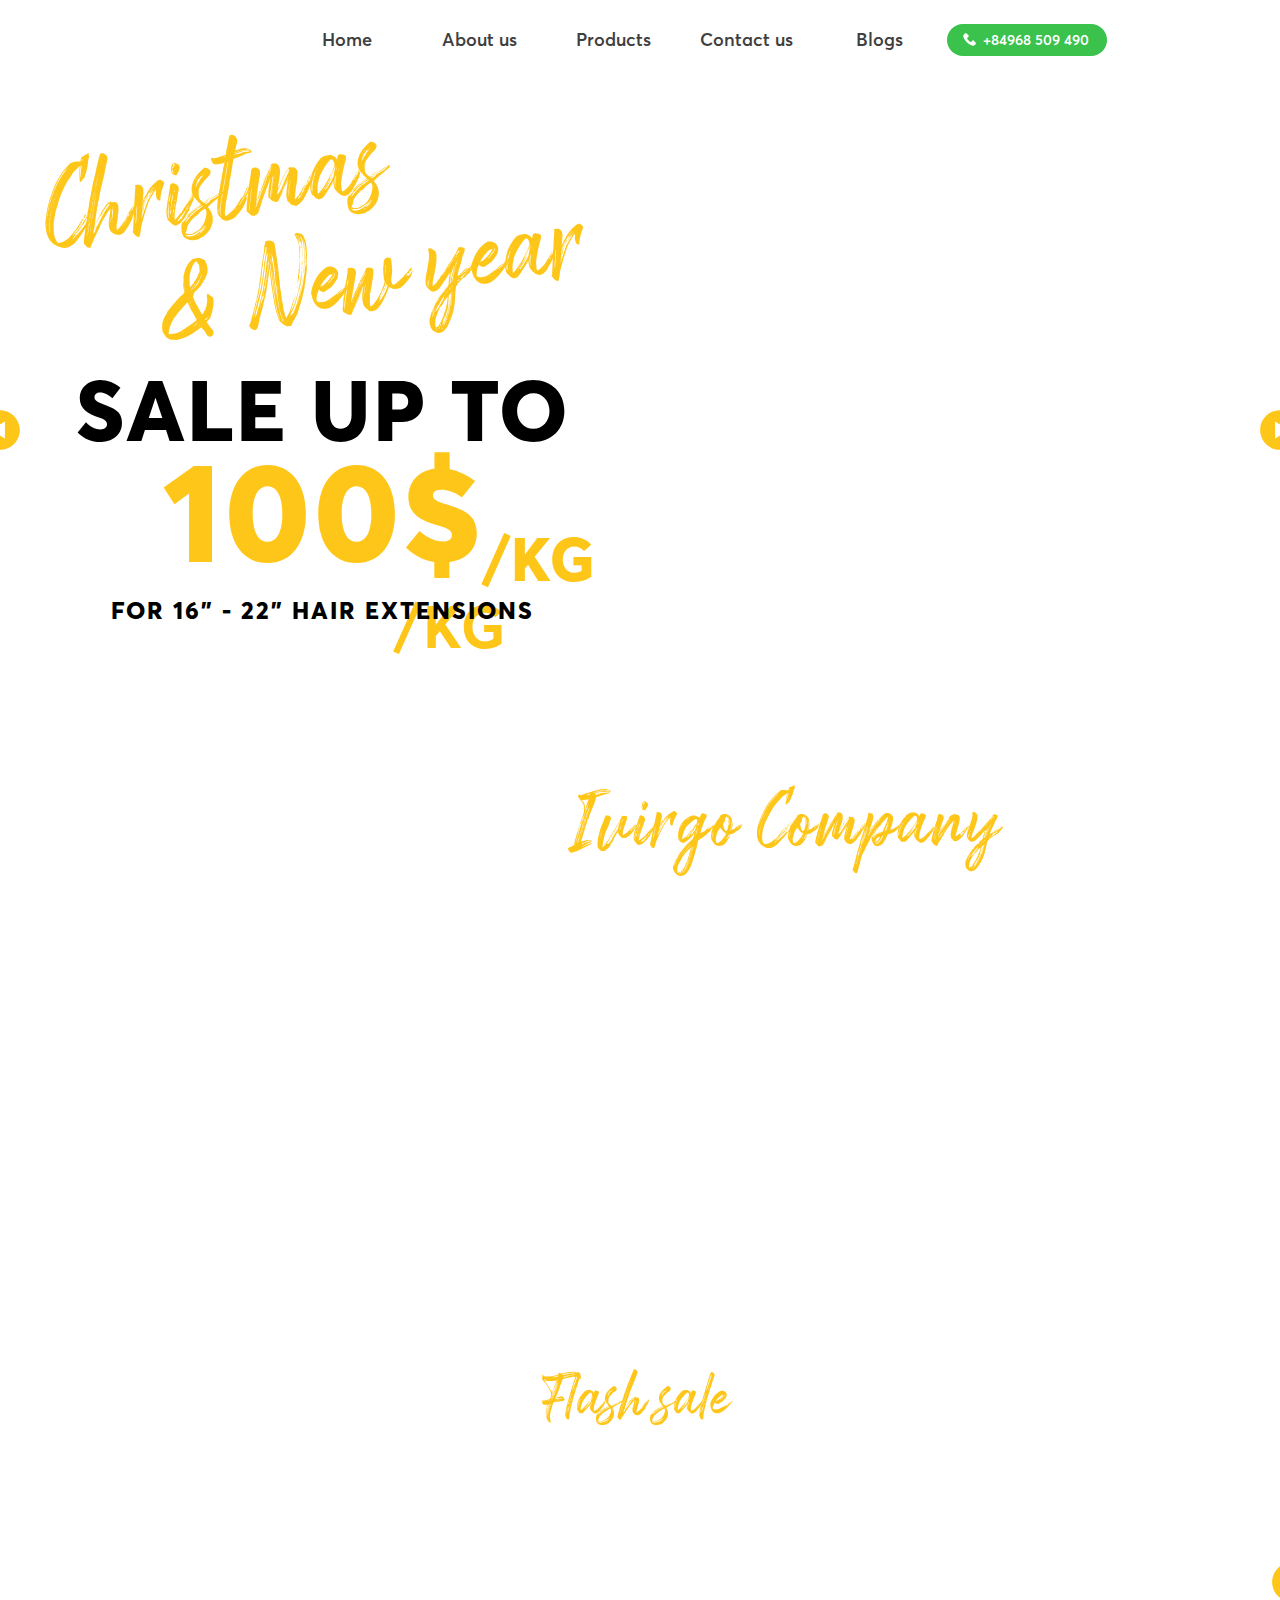
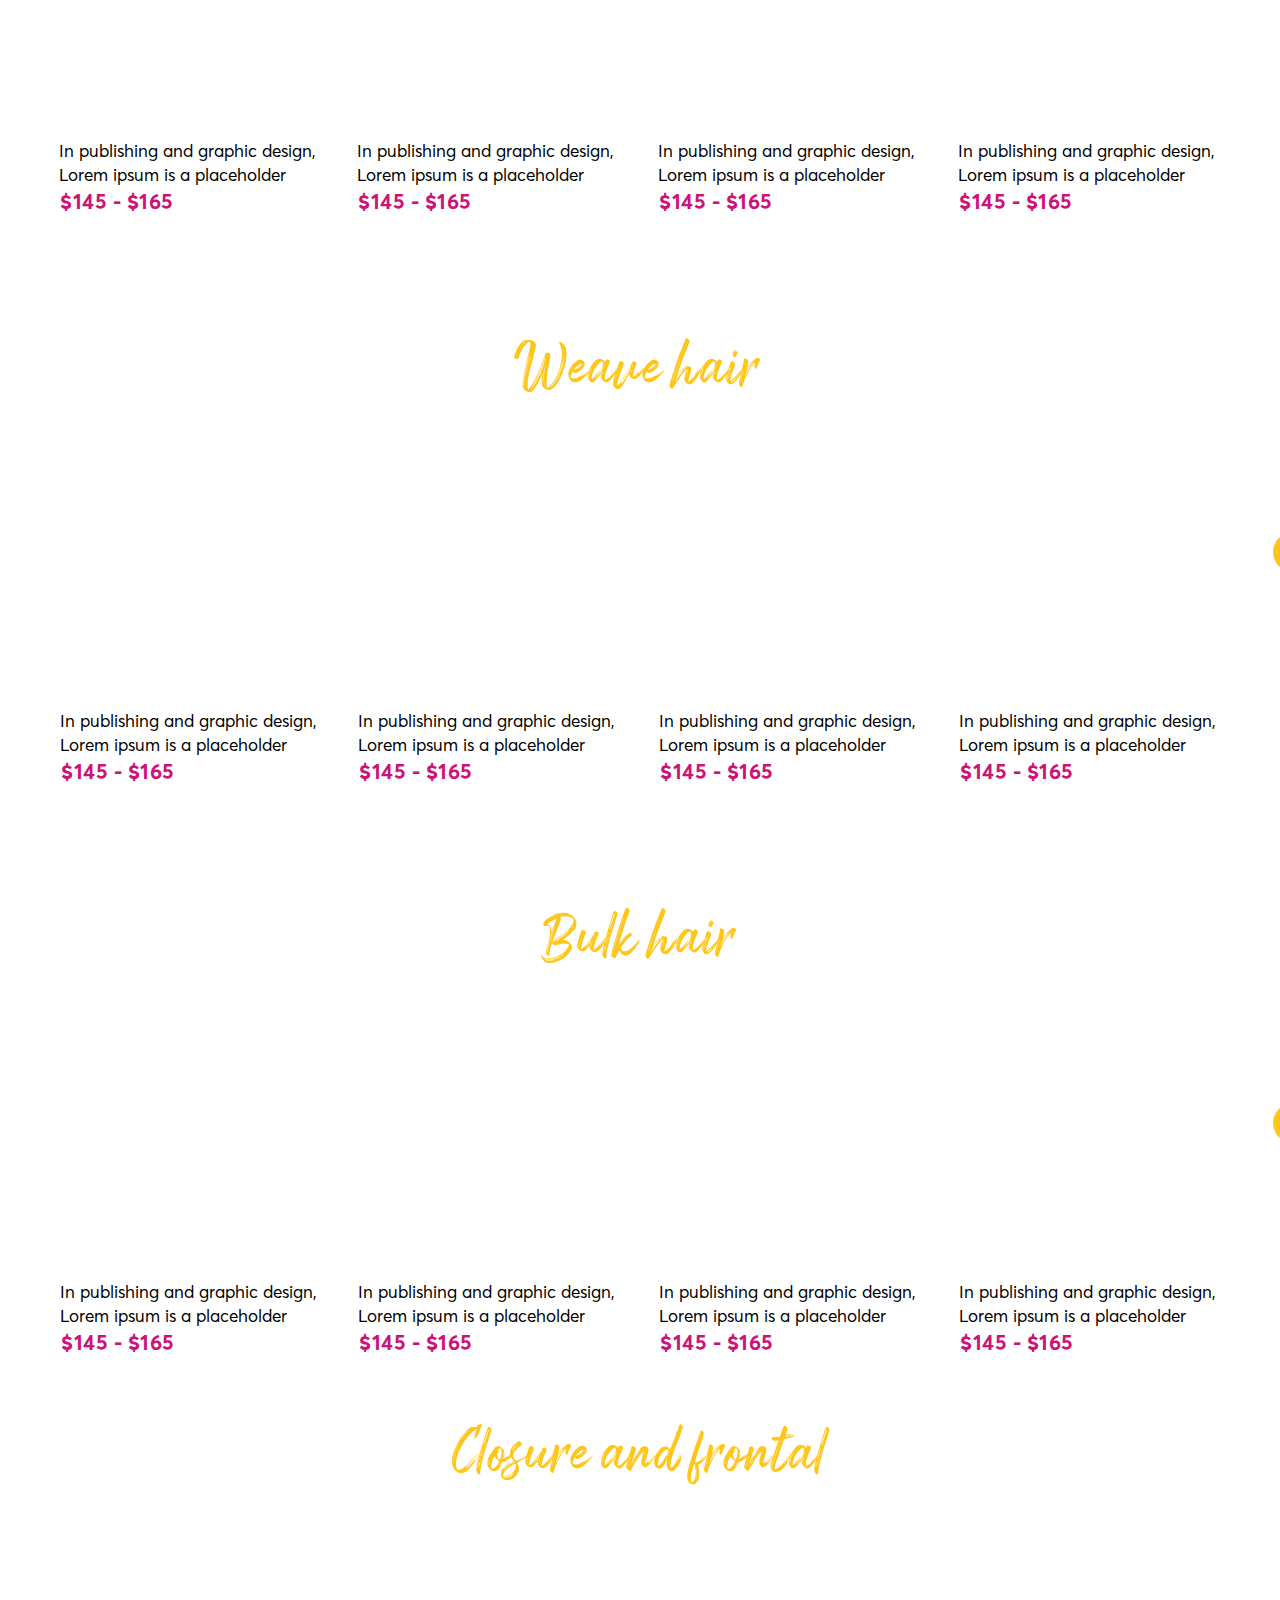
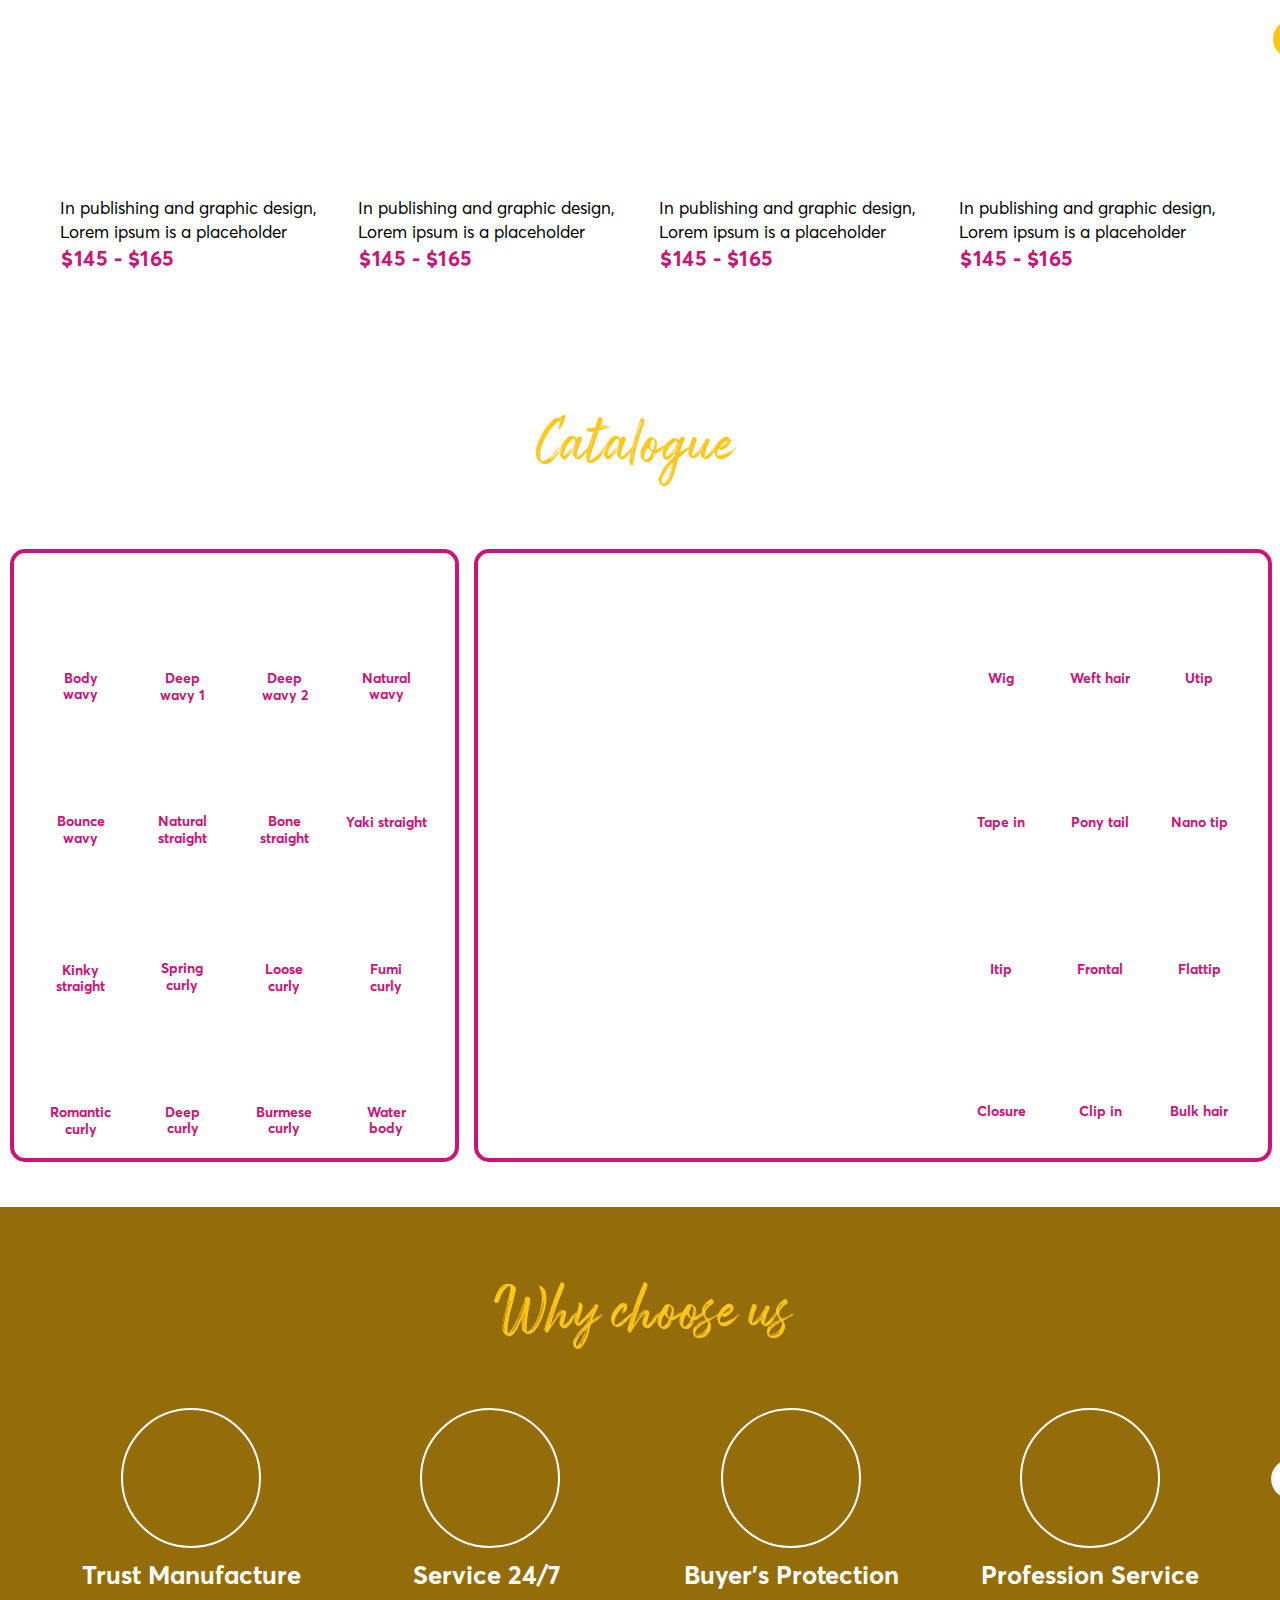
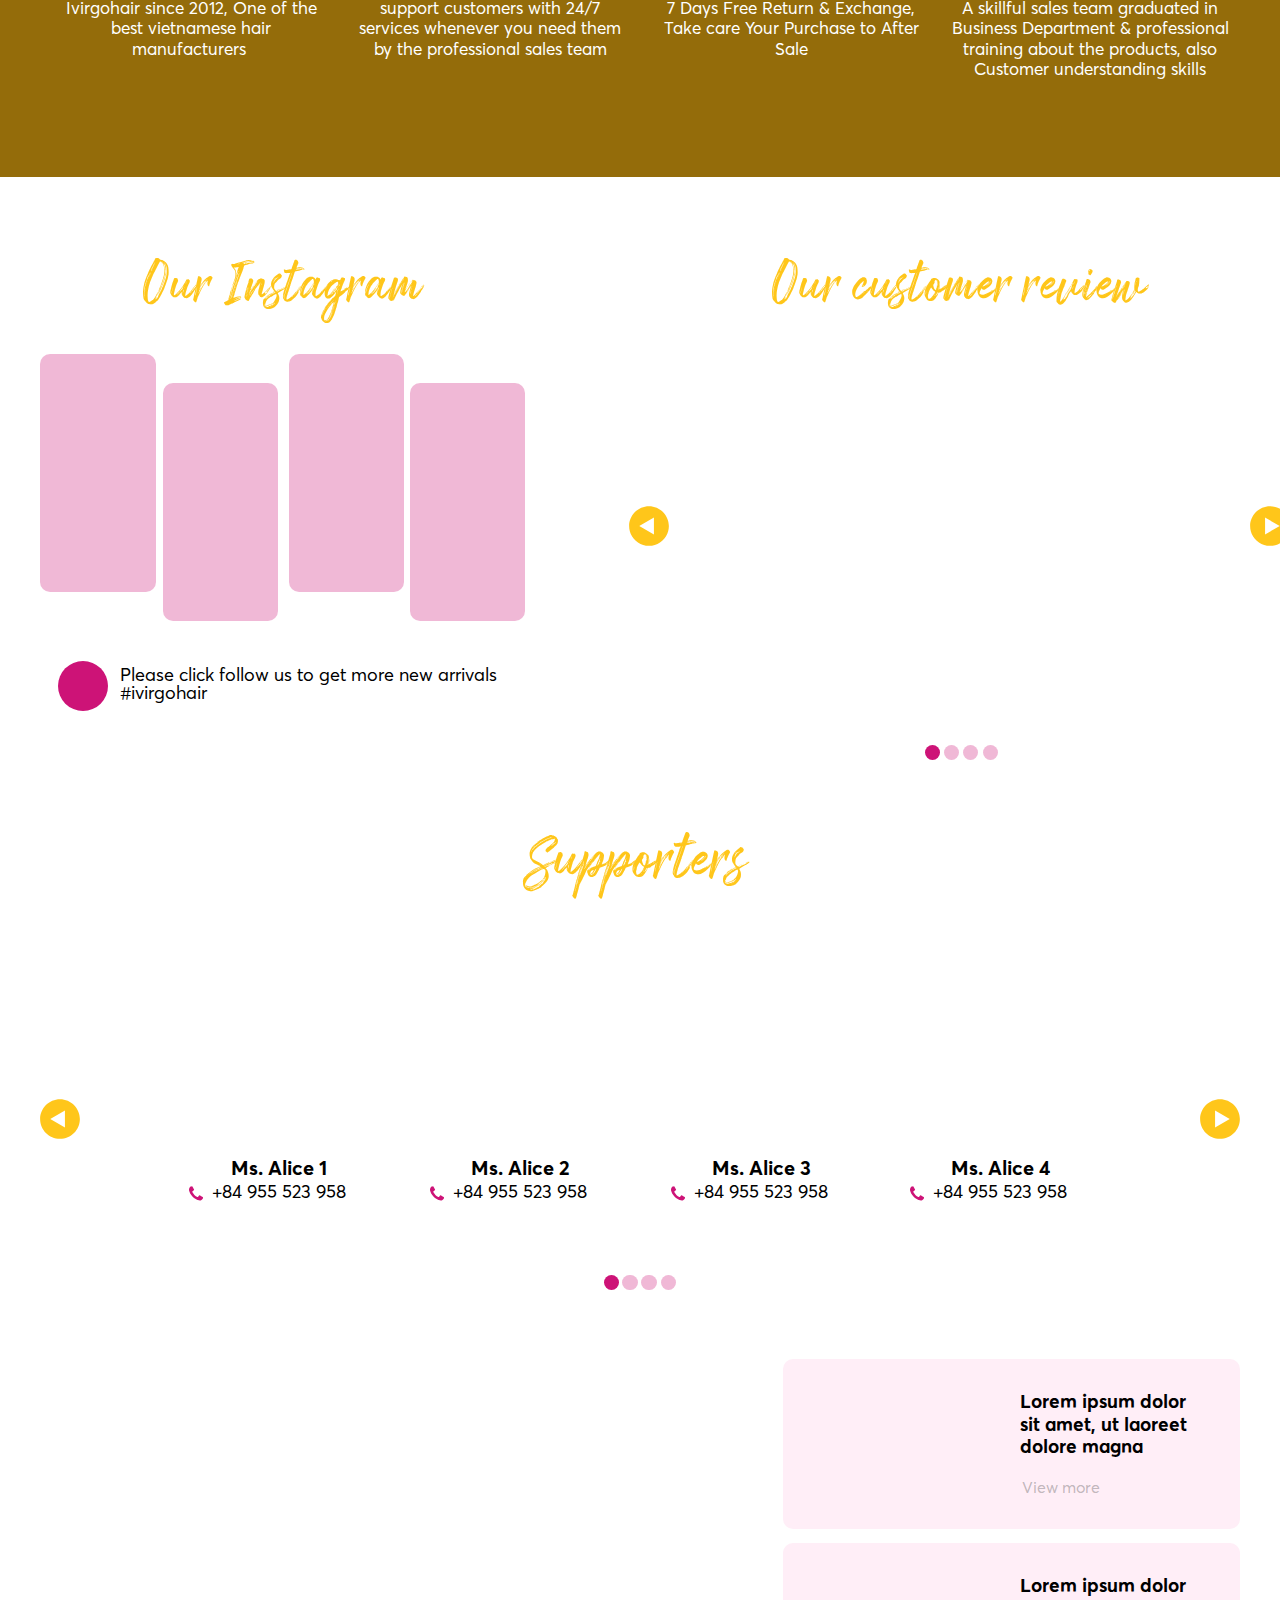
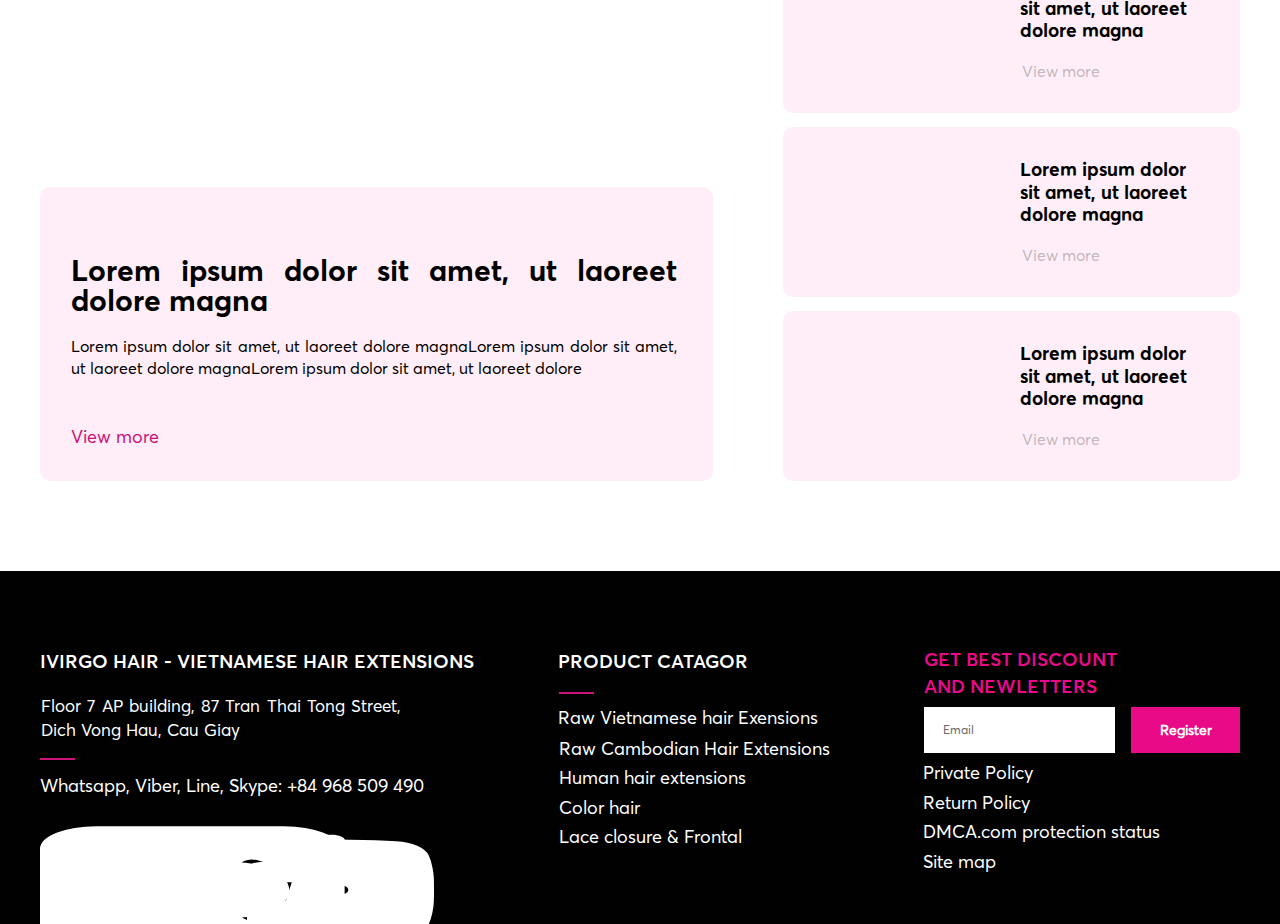
==== commit 4b8bd1db: "fix html and css" ====
--- a/index.html
+++ b/index.html
@@ -967,7 +967,8 @@
                     </div>
                 </a>
                 <div data-action="true" id="SHAPE1457" class='ladi-element'>
-                    <div class='ladi-shape'><svg xmlns="http://www.w3.org/2000/svg" width="100%" height="100%"
+                    <div class='ladi-shape'>
+                        <svg xmlns="http://www.w3.org/2000/svg" width="100%" height="100%"
                             preserveAspectRatio="none" viewBox="0 0 1536 1896.0833" class="" fill="rgba(63, 63, 63, 1)">
                             <path
                                 d="M1536 1344v128q0 26-19 45t-45 19H64q-26 0-45-19t-19-45v-128q0-26 19-45t45-19h1408q26 0 45 19t19 45zm0-512v128q0 26-19 45t-45 19H64q-26 0-45-19T0 960V832q0-26 19-45t45-19h1408q26 0 45 19t19 45zm0-512v128q0 26-19 45t-45 19H64q-26 0-45-19T0 448V320q0-26 19-45t45-19h1408q26 0 45 19t19 45z">
@@ -1455,25 +1456,25 @@
                             </a>
                             <a href="404.html" target="_blank" id="SHAPE1549" class='ladi-element'>
                                 <div class='ladi-shape'>
-                                    <img src="assets/images/internet.svg" alt="internet">
+                                    <img src="assets/images/internet.svg" alt="internet" width="22px" height="22px">
                                 </div>
                             </a>
                             <a href="https://www.facebook.com/ivirgohair/" target="_blank" id="SHAPE1550"
                                 class='ladi-element'>
                                 <div class='ladi-shape'>
-                                    <img src="assets/images/facebook-plus.svg" alt="facebook">
+                                    <img src="assets/images/facebook-plus.svg" alt="facebook" width="21px" height="26px">
                                 </div>
                             </a>
                             <a href="https://www.instagram.com/ivirgohair_company/" target="_blank" id="SHAPE1551"
                                 class='ladi-element'>
                                 <div class='ladi-shape'>
-                                   <img src="assets/images/instagram.svg" alt="instagram">
+                                   <img src="assets/images/instagram.svg" alt="instagram" width="21px" height="26px">
                                 </div>
                             </a>
                             <a href="https://www.youtube.com/@ivirgohairchannel6627" target="_blank" id="SHAPE1552"
                                 class='ladi-element'>
                                 <div class='ladi-shape'>
-                                   <img src="assets/images/youtube-plug.svg" alt="youtube">
+                                   <img src="assets/images/youtube-plug.svg" alt="youtube" width="21px" height="26px">
                                 </div>
                             </a>
                         </div>
@@ -1485,12 +1486,12 @@
                     <div class='ladi-group'>
                         <div data-action="true" id="SHAPE1437" class='ladi-element'>
                             <div class='ladi-shape'>
-                                <img src="assets/images/previous.svg" alt="previous">
+                                <img src="assets/images/previous.svg" alt="previous" width="40px" height="40px">
                             </div>
                         </div>
                         <div data-action="true" id="SHAPE1438" class='ladi-element'>
                             <div class='ladi-shape'>
-                               <img src="assets/images/next.svg" alt="next">
+                               <img src="assets/images/next.svg" alt="next" width="40px" height="40px">
                             </div>
                         </div>
                     </div>
@@ -1734,12 +1735,12 @@
                                 </div>
                                 <div data-action="true" id="SHAPE93" class='ladi-element'>
                                     <div class='ladi-shape'>
-                                        <img src="assets/images/previous.svg" alt="previous">
+                                        <img src="assets/images/previous.svg" alt="previous" width="40px" height="40px">
                                     </div>
                                 </div>
                                 <div data-action="true" id="SHAPE94" class='ladi-element'>
                                     <div class='ladi-shape'>
-                                        <img src="assets/images/next.svg" alt="next">
+                                        <img src="assets/images/next.svg" alt="next" width="40px" height="40px">
                                     </div>
                                 </div>
                             </div>
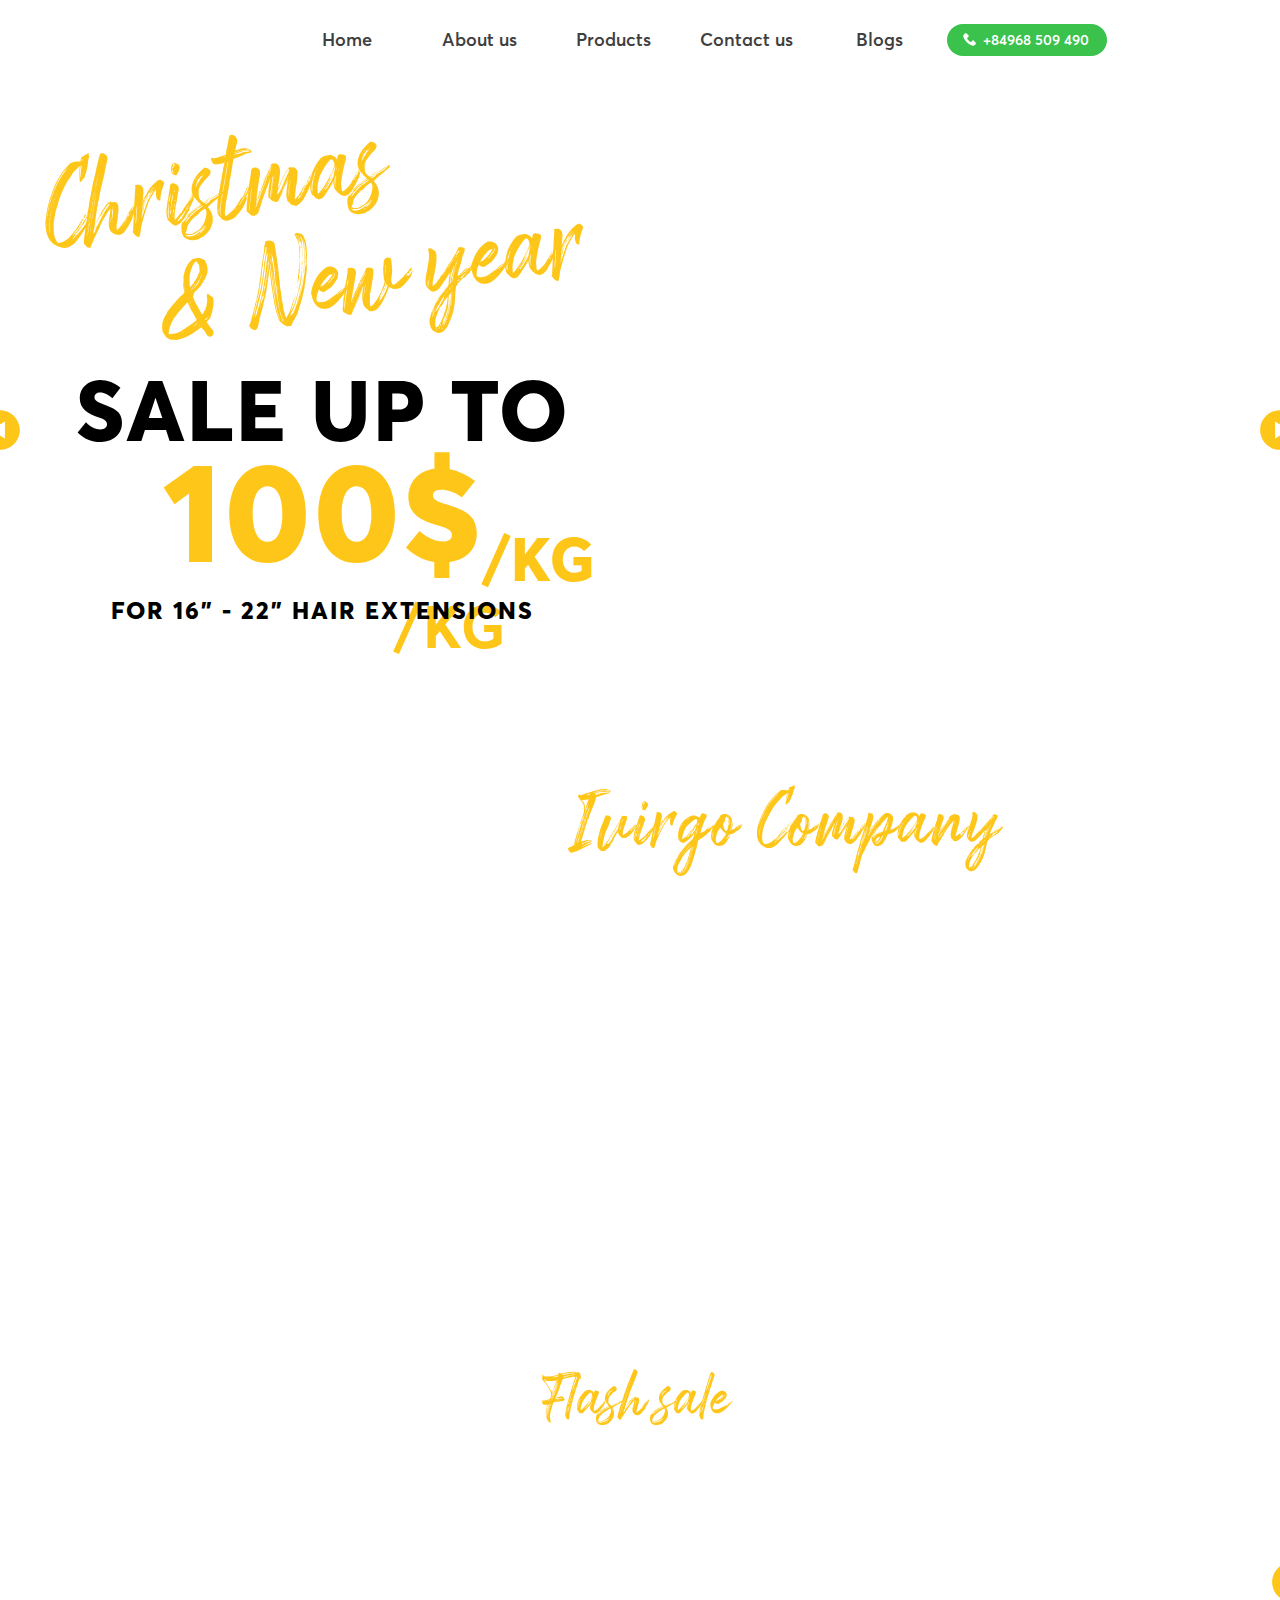
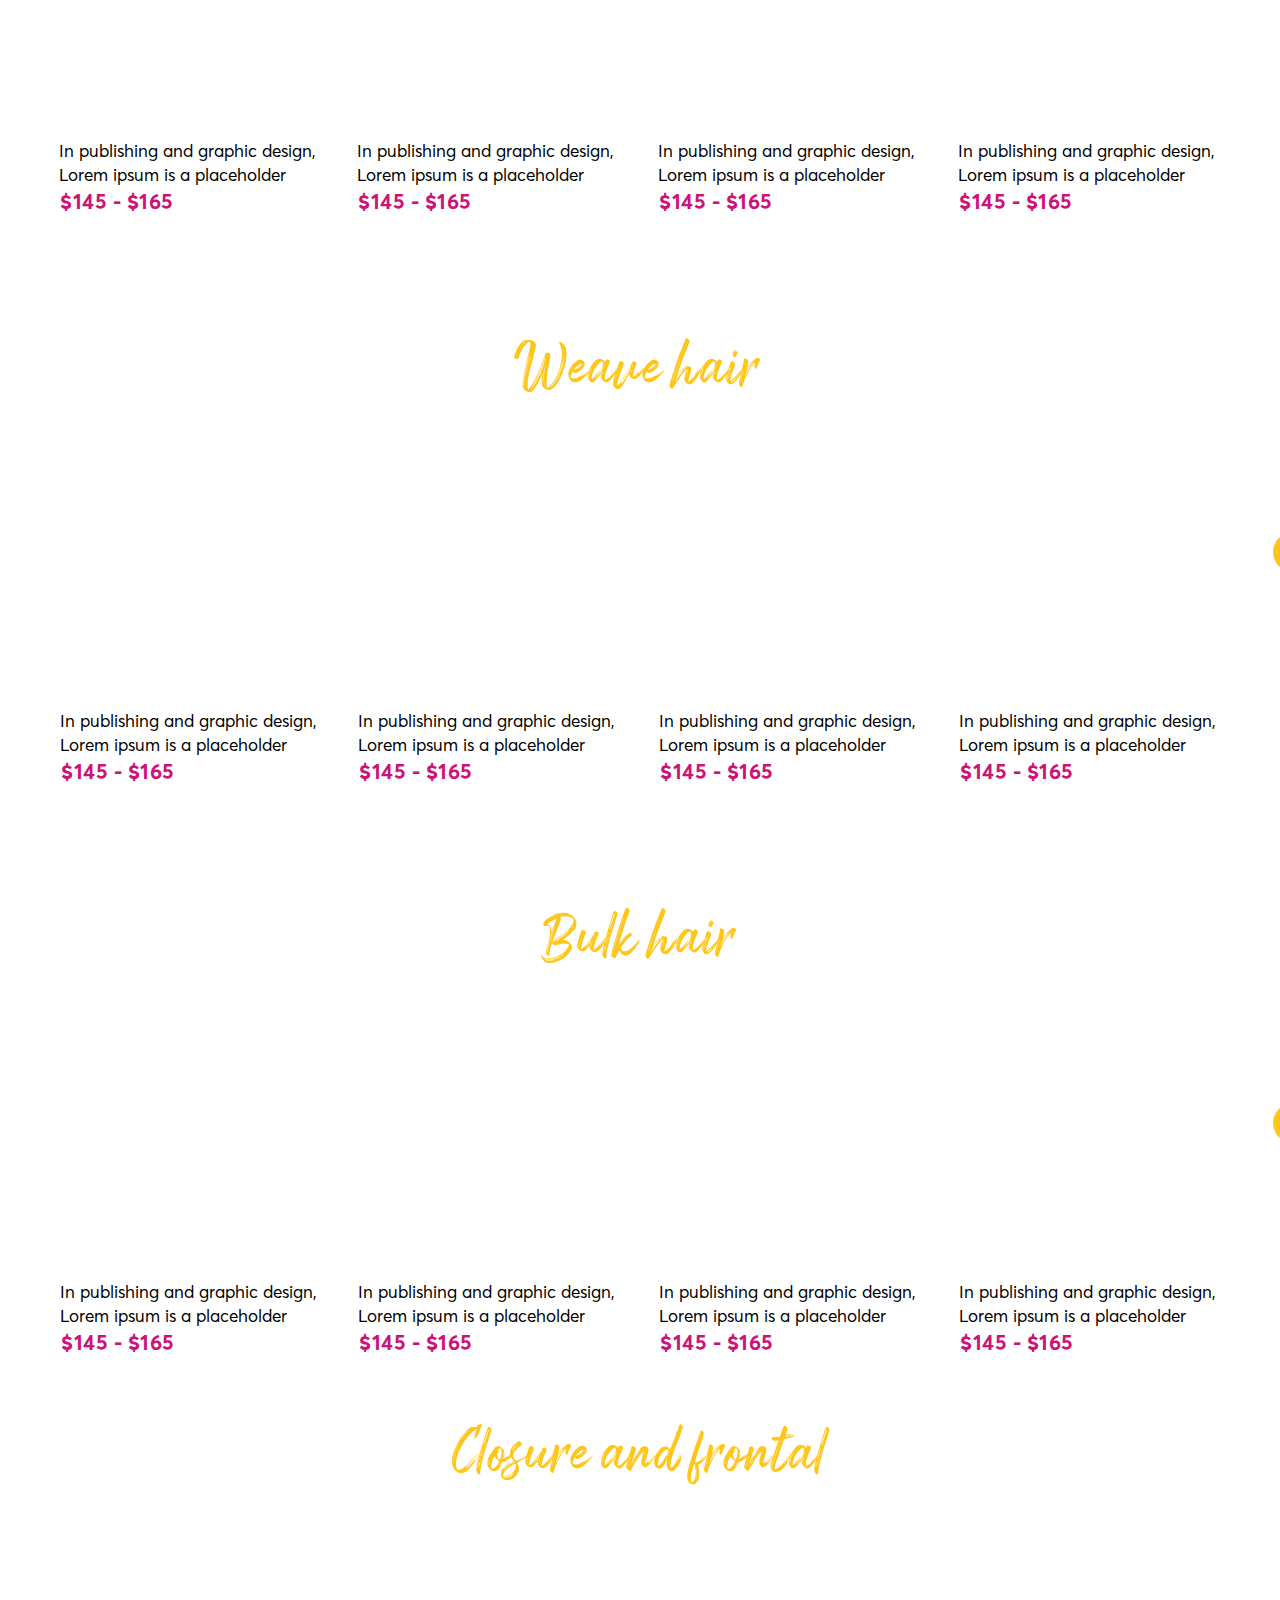
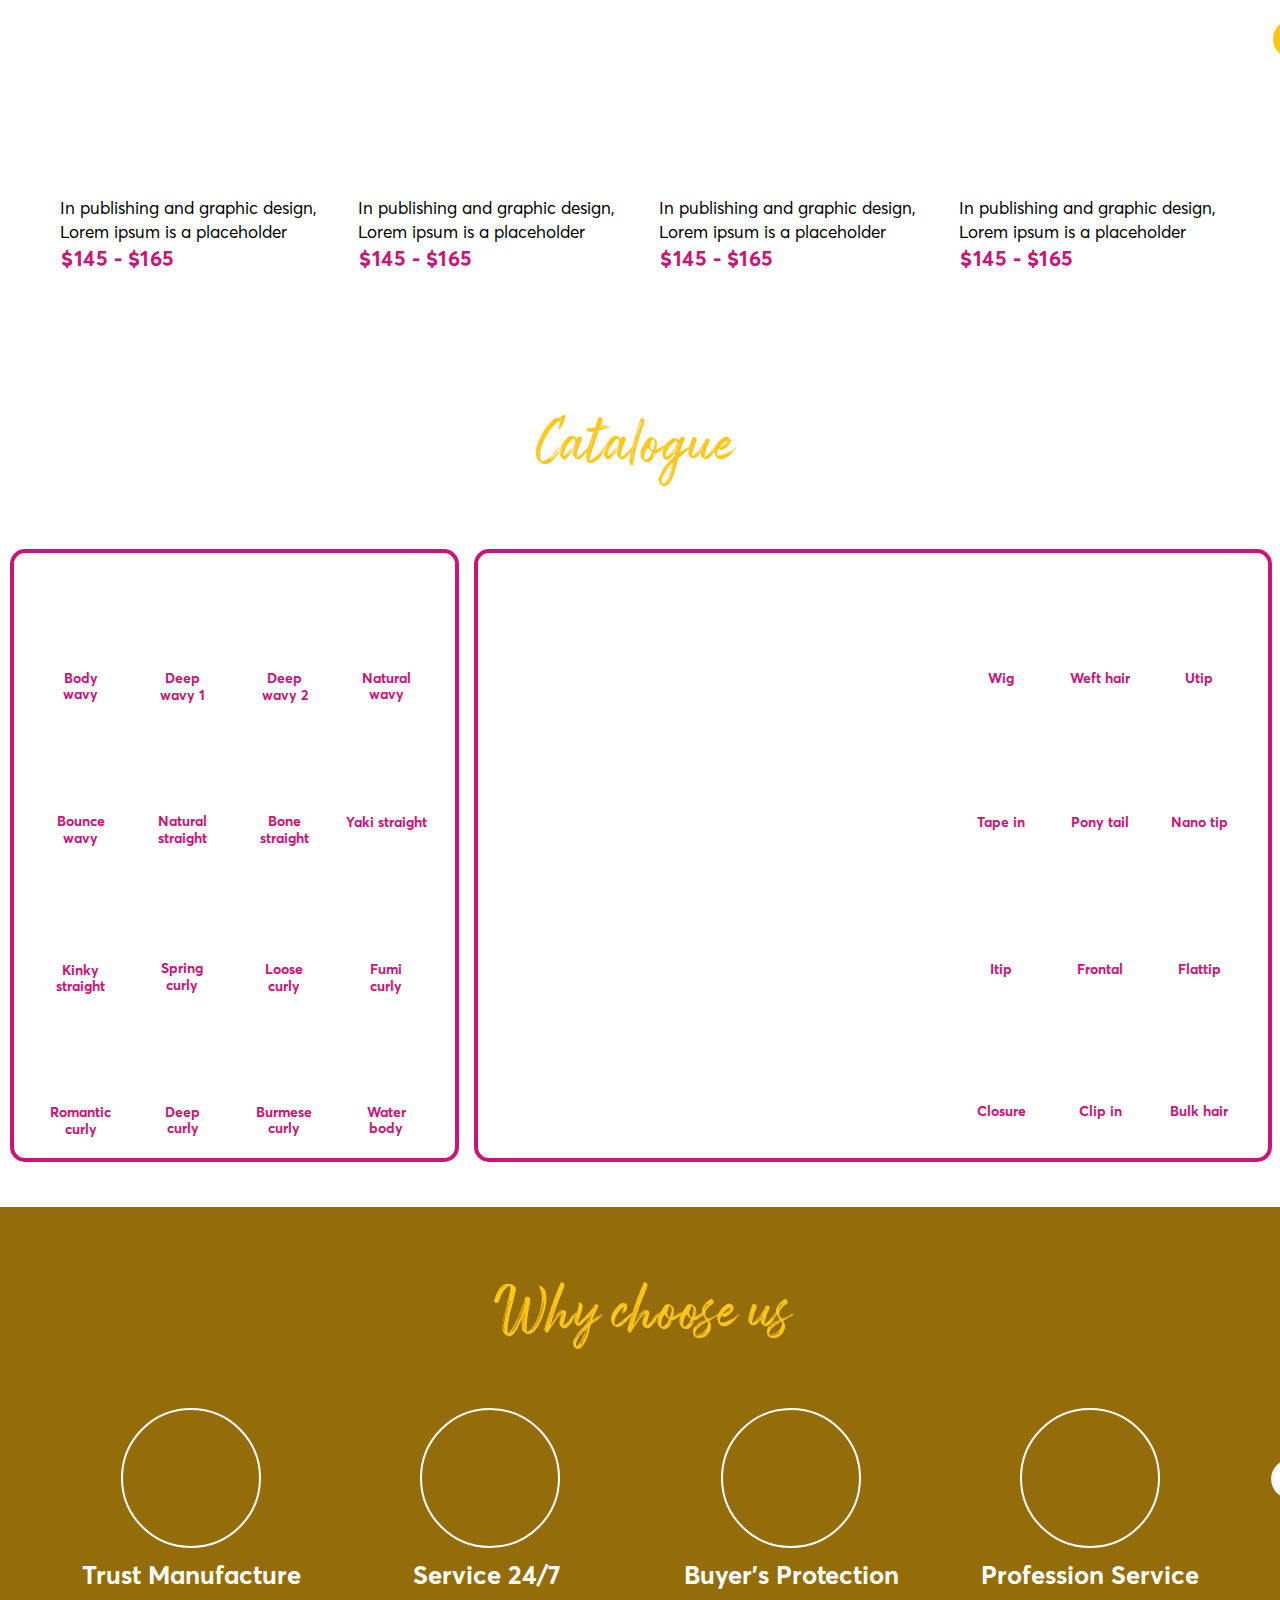
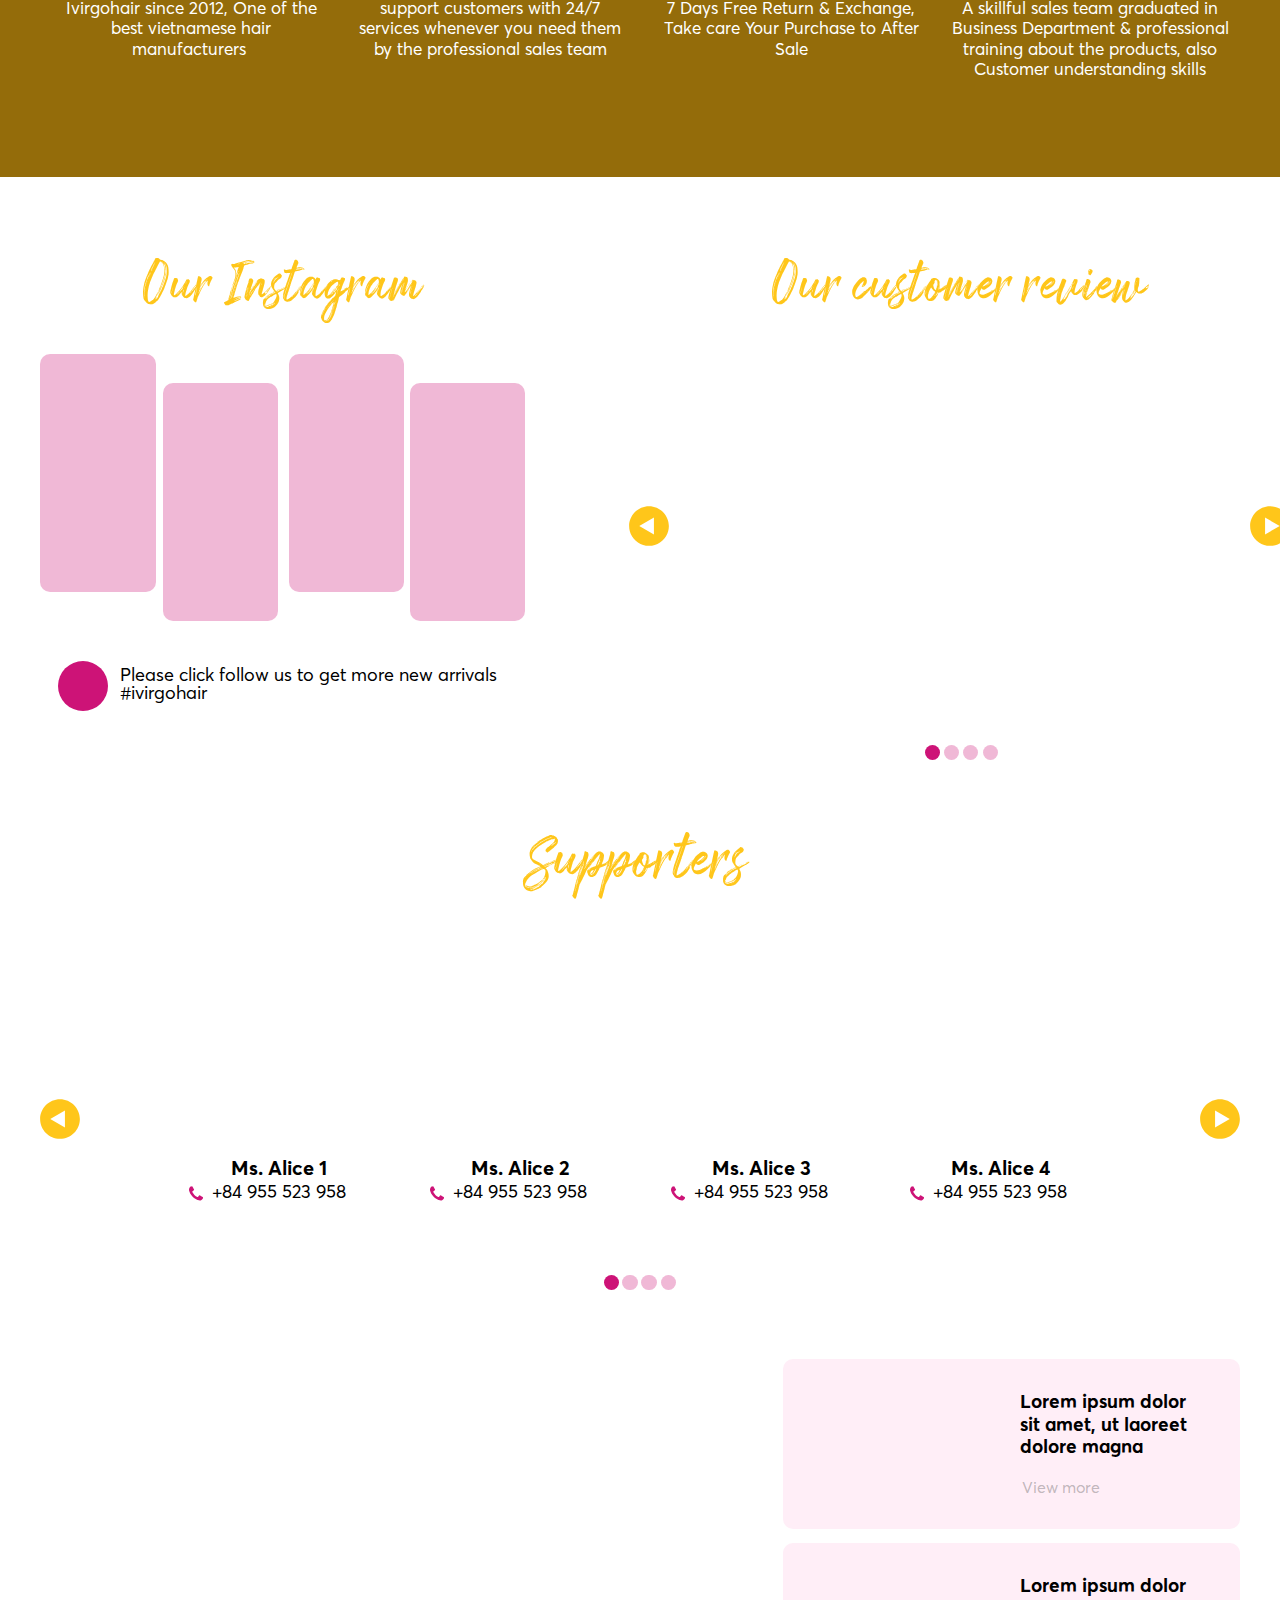
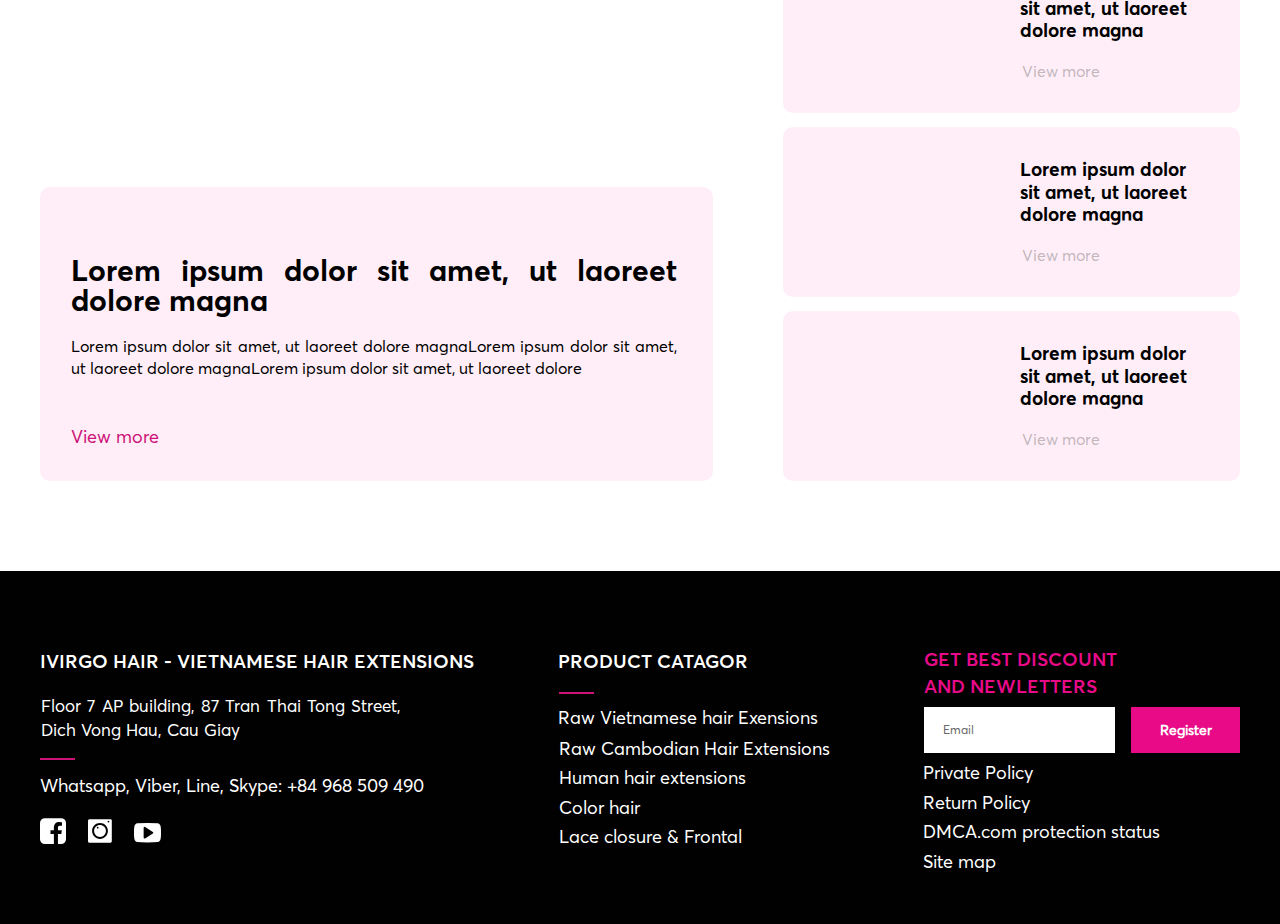
==== commit 548c92fd: "fix html and css" ====
--- a/index.html
+++ b/index.html
@@ -4276,17 +4276,17 @@
                         </a>
                         <div id="SHAPE1522" class='ladi-element'>
                             <div class='ladi-shape'>
-                                <img src="assets/images/facebook.svg" alt="facebook">
+                                <img src="assets/images/facebook.svg" alt="facebook" width="26px" height="32px">
                             </div>
                         </div>
                         <div id="SHAPE1523" class='ladi-element'>
                             <div class='ladi-shape'>
-                                <img src="assets/images/circle.svg" alt="circle">
+                                <img src="assets/images/circle.svg" alt="circle" width="32px" height="32px">
                             </div>
                         </div>
                         <div id="SHAPE1524" class='ladi-element'>
                             <div class='ladi-shape'>
-                                <img src="assets/images/youtube.svg" alt="youtube">
+                                <img src="assets/images/youtube.svg" alt="youtube" width="27px" height="29px">
                             </div>
                         </div>
                     </div>
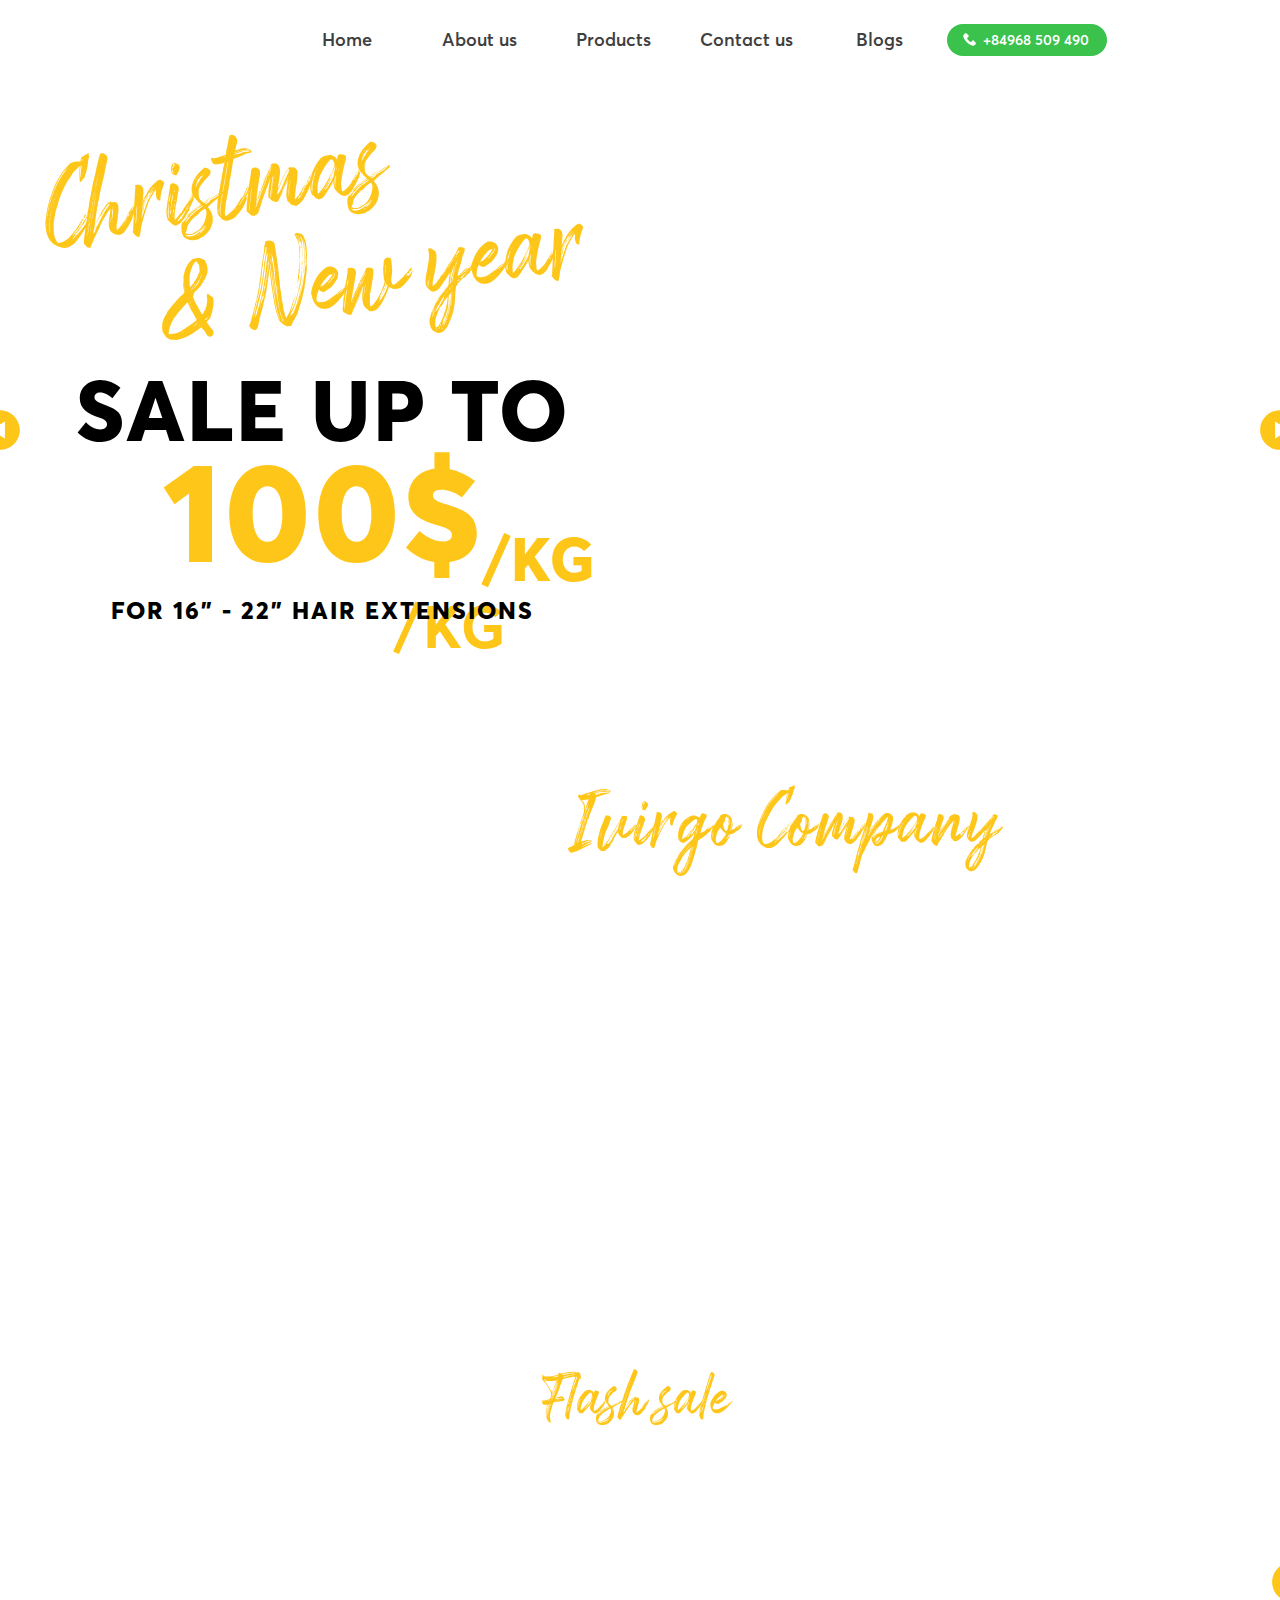
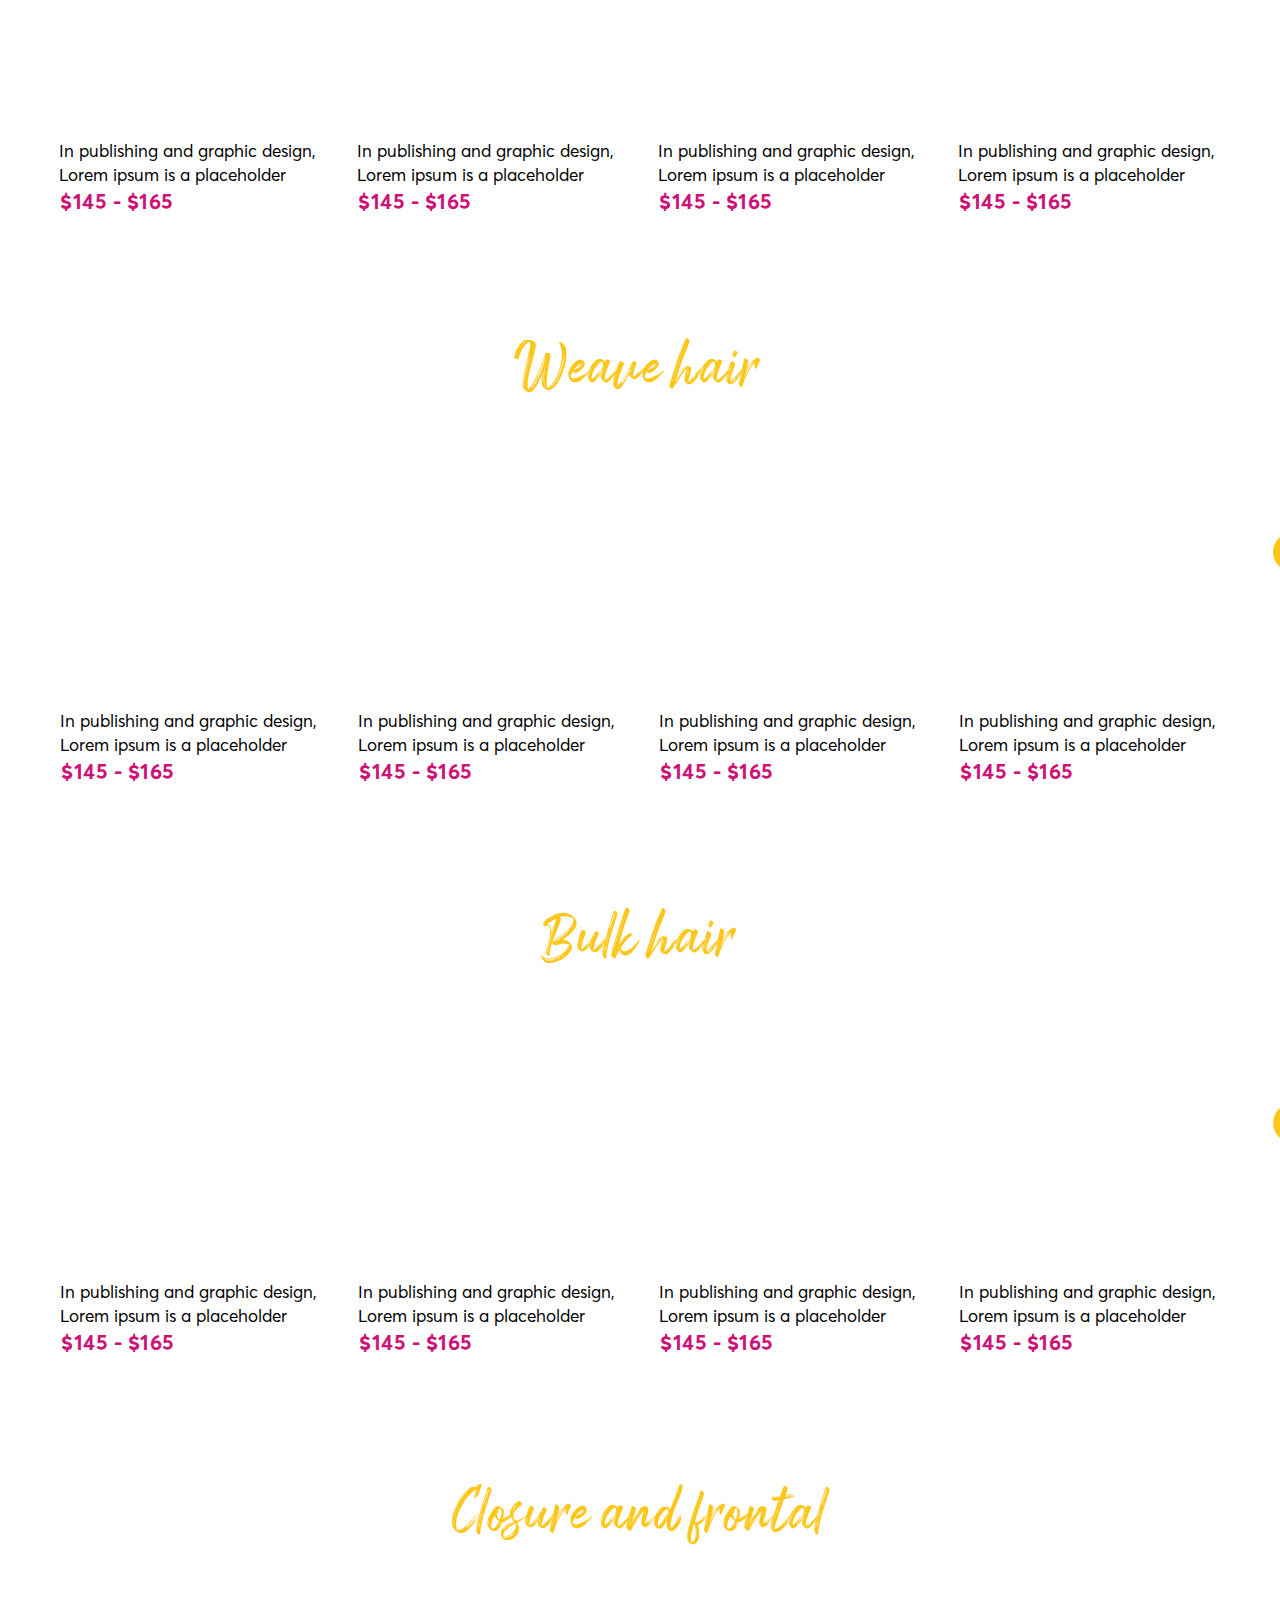
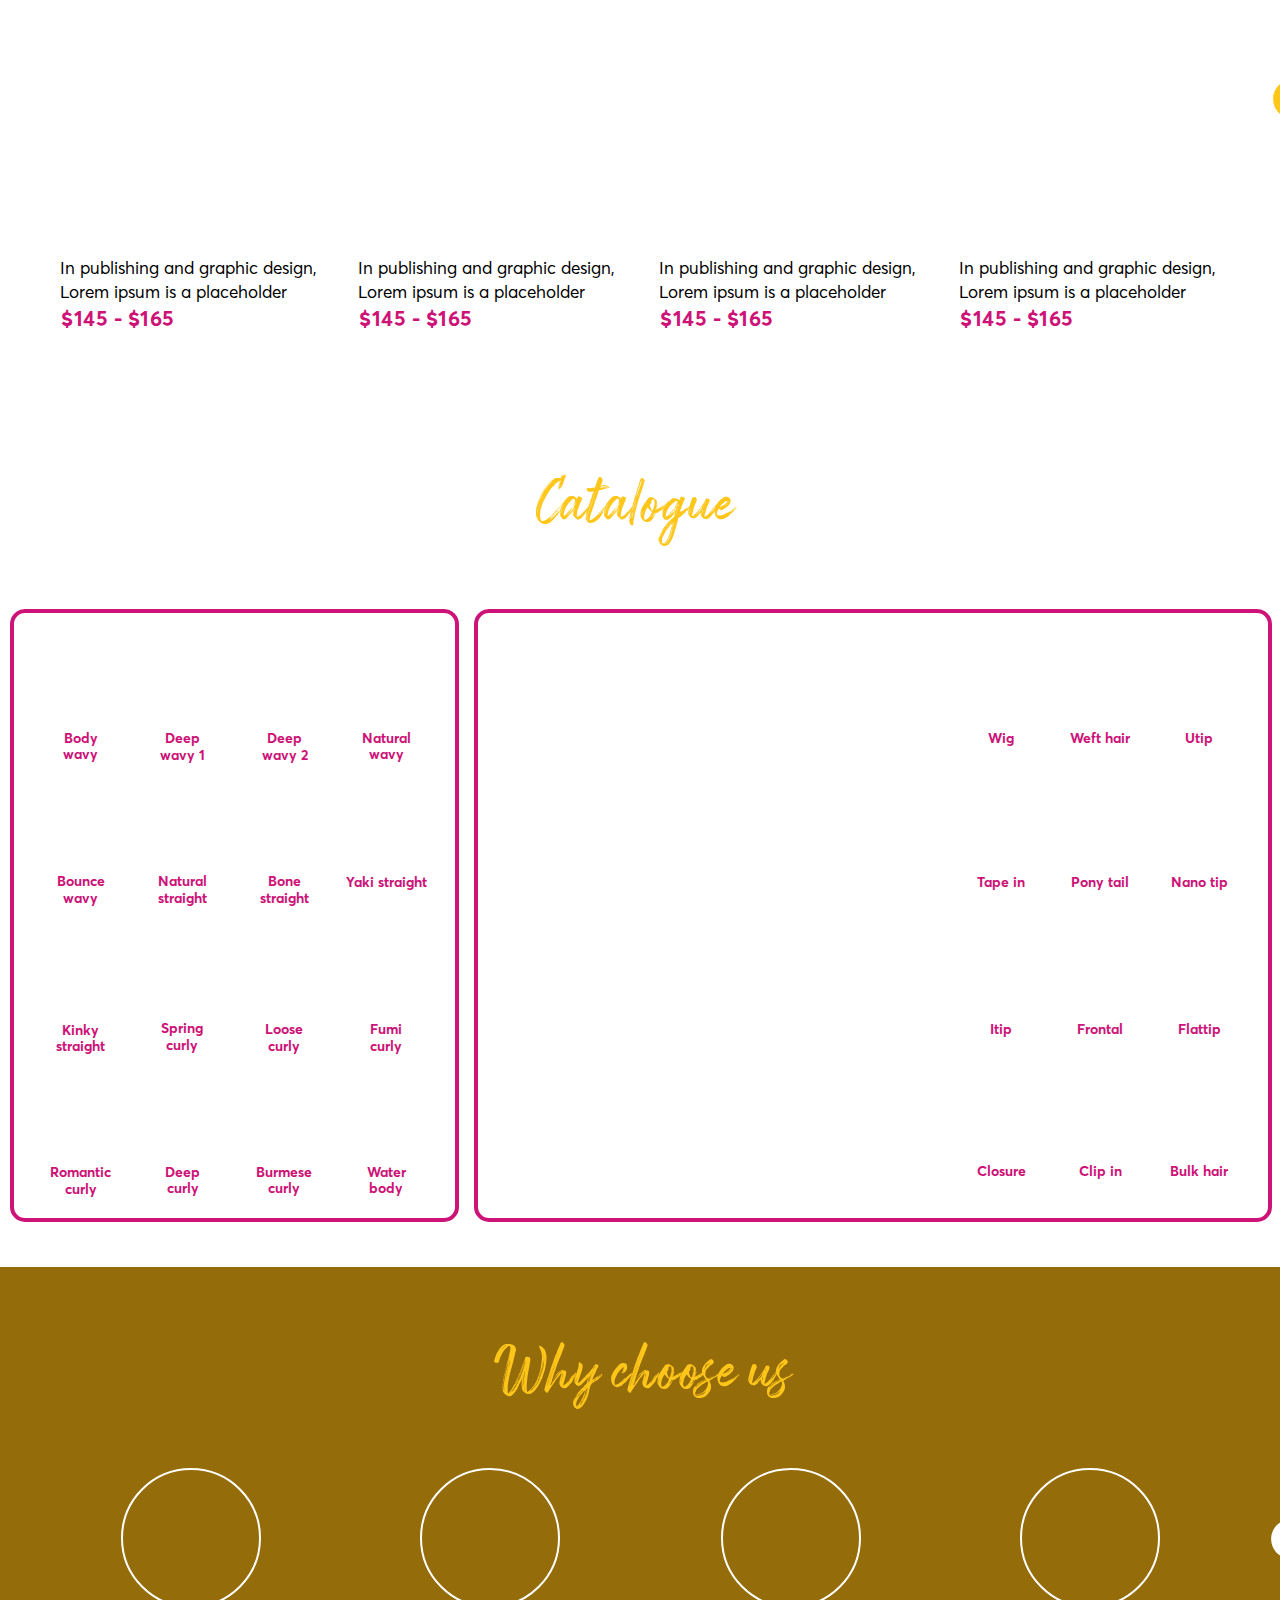
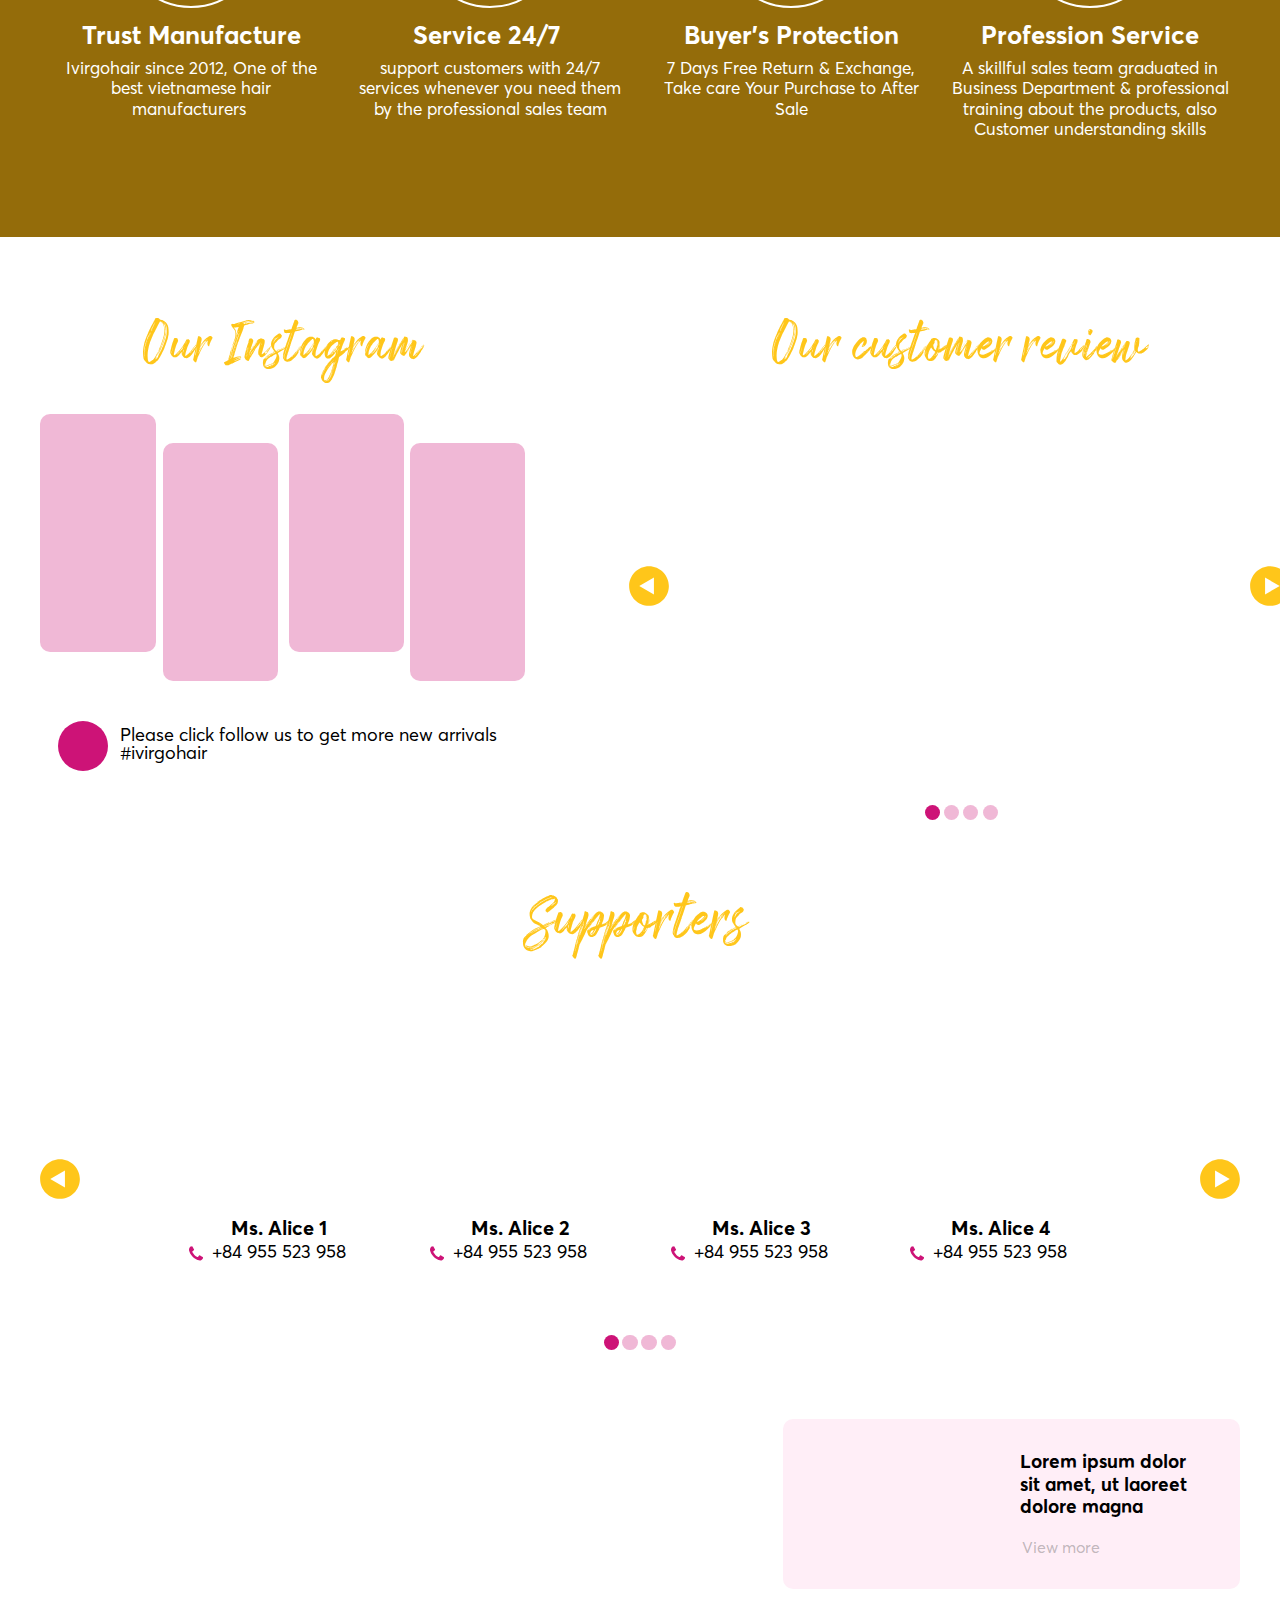
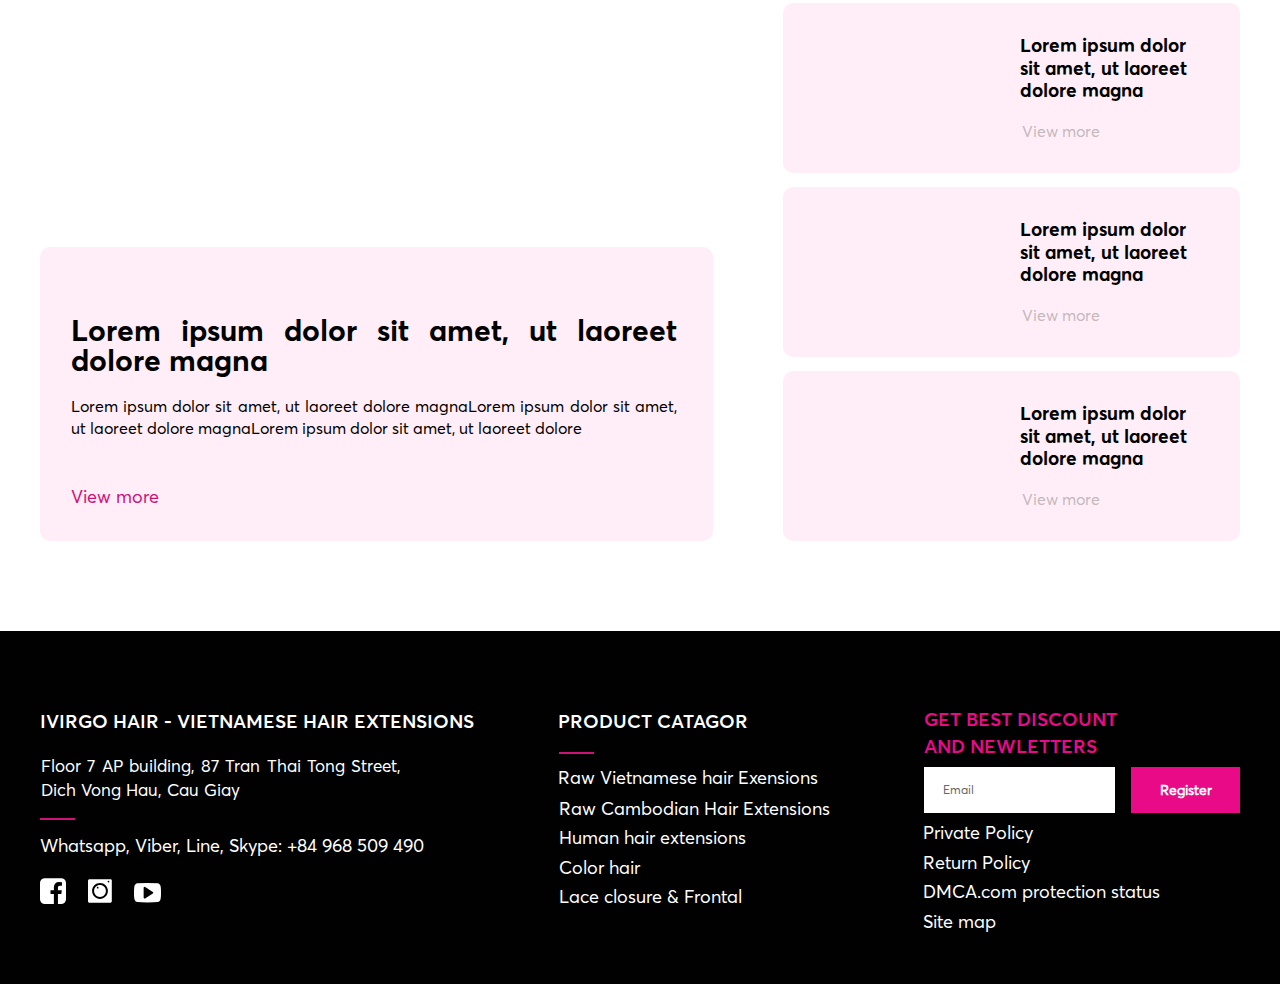
==== commit 122a615d: "fix html and css" ====
--- a/index.html
+++ b/index.html
@@ -2180,6 +2180,7 @@
         </section>
 
         <!-- Closure and frontal -->
+        <div id="closureAndFrontal"></div>
         <section id="SECTION1449" class='ladi-section'>
             <div class='ladi-section-background'></div>
             <div class="ladi-container">
@@ -3730,7 +3731,7 @@
                                     </div>
                                     <div id="SHAPE705" class='ladi-element'>
                                         <div class='ladi-shape'>
-                                            <img src="assets/images/phone.svg" alt="phone">
+                                            <img src="assets/images/phone.svg" alt="phone" width="14px" height="19px">
                                         </div>
                                     </div>
                                     <div id="IMAGE706" class='ladi-element'>
@@ -4434,7 +4435,12 @@
                                         <a href="#weaveHair" class="title">Weave hair</a>
                                     </div>
                                 </div>
-                                <div class="product__sp--item product__sp--other">
+                                <div class="product__sp--item">
+                                    <div class="text-align-left">
+                                        <a href="index.html" class="title">Closure and frontal</a>
+                                    </div>
+                                </div>
+                                <div class="product__sp--item product__sp--other backgroud-light-header">
                                     <div class="text-align-left">
                                         <a href="javasript:void(0)" class="title">Other hair extensions</a>
                                     </div>
@@ -4464,7 +4470,12 @@
                                 <a href="#weaveHair" class="title">Weave hair</a>
                             </div>
                         </div>
-                        <div class="product-item product-other">
+                        <div class="product-item product-closure">
+                            <div class="text-align-left">
+                                <a href="#closureAndFrontal" class="title">Closure and frontal</a>
+                            </div>
+                        </div>
+                        <div class="product-item product-other backgroud-light-header">
                             <div class="text-align-left">
                                 <a href="javascript:void(0)" class="title">Other hair extensions</a>
                             </div>
--- a/assets/css/styles.css
+++ b/assets/css/styles.css
@@ -165,7 +165,7 @@
   max-width: 550px;
   height: 100px;
   display: grid;
-  grid-template-columns: 27% repeat(2, 1fr);
+  grid-template-columns: 27% repeat(3, 1fr);
 }
 .product-popup .product-item {
   display: flex;
@@ -188,13 +188,17 @@
 .product-popup .product-item .sub-title:hover {
   opacity: 0.5;
 }
+.product-popup .product-closure {
+  width: 200px !important;
+}
 .product-popup .product-other {
   width: 250px !important;
 }
 
 #weaveHair,
 #bulkHair,
-#catalogue {
+#catalogue,
+#closureAndFrontal {
   max-width: 1200px;
   margin: auto;
   padding: 30px;
--- a/assets/css/style_element.css
+++ b/assets/css/style_element.css
@@ -31554,7 +31554,7 @@
 
   #POPUP1455 {
     width: 400px;
-    height: 200px;
+    height: 250px;
     top: 0px;
     left: 0px;
     right: 0px;
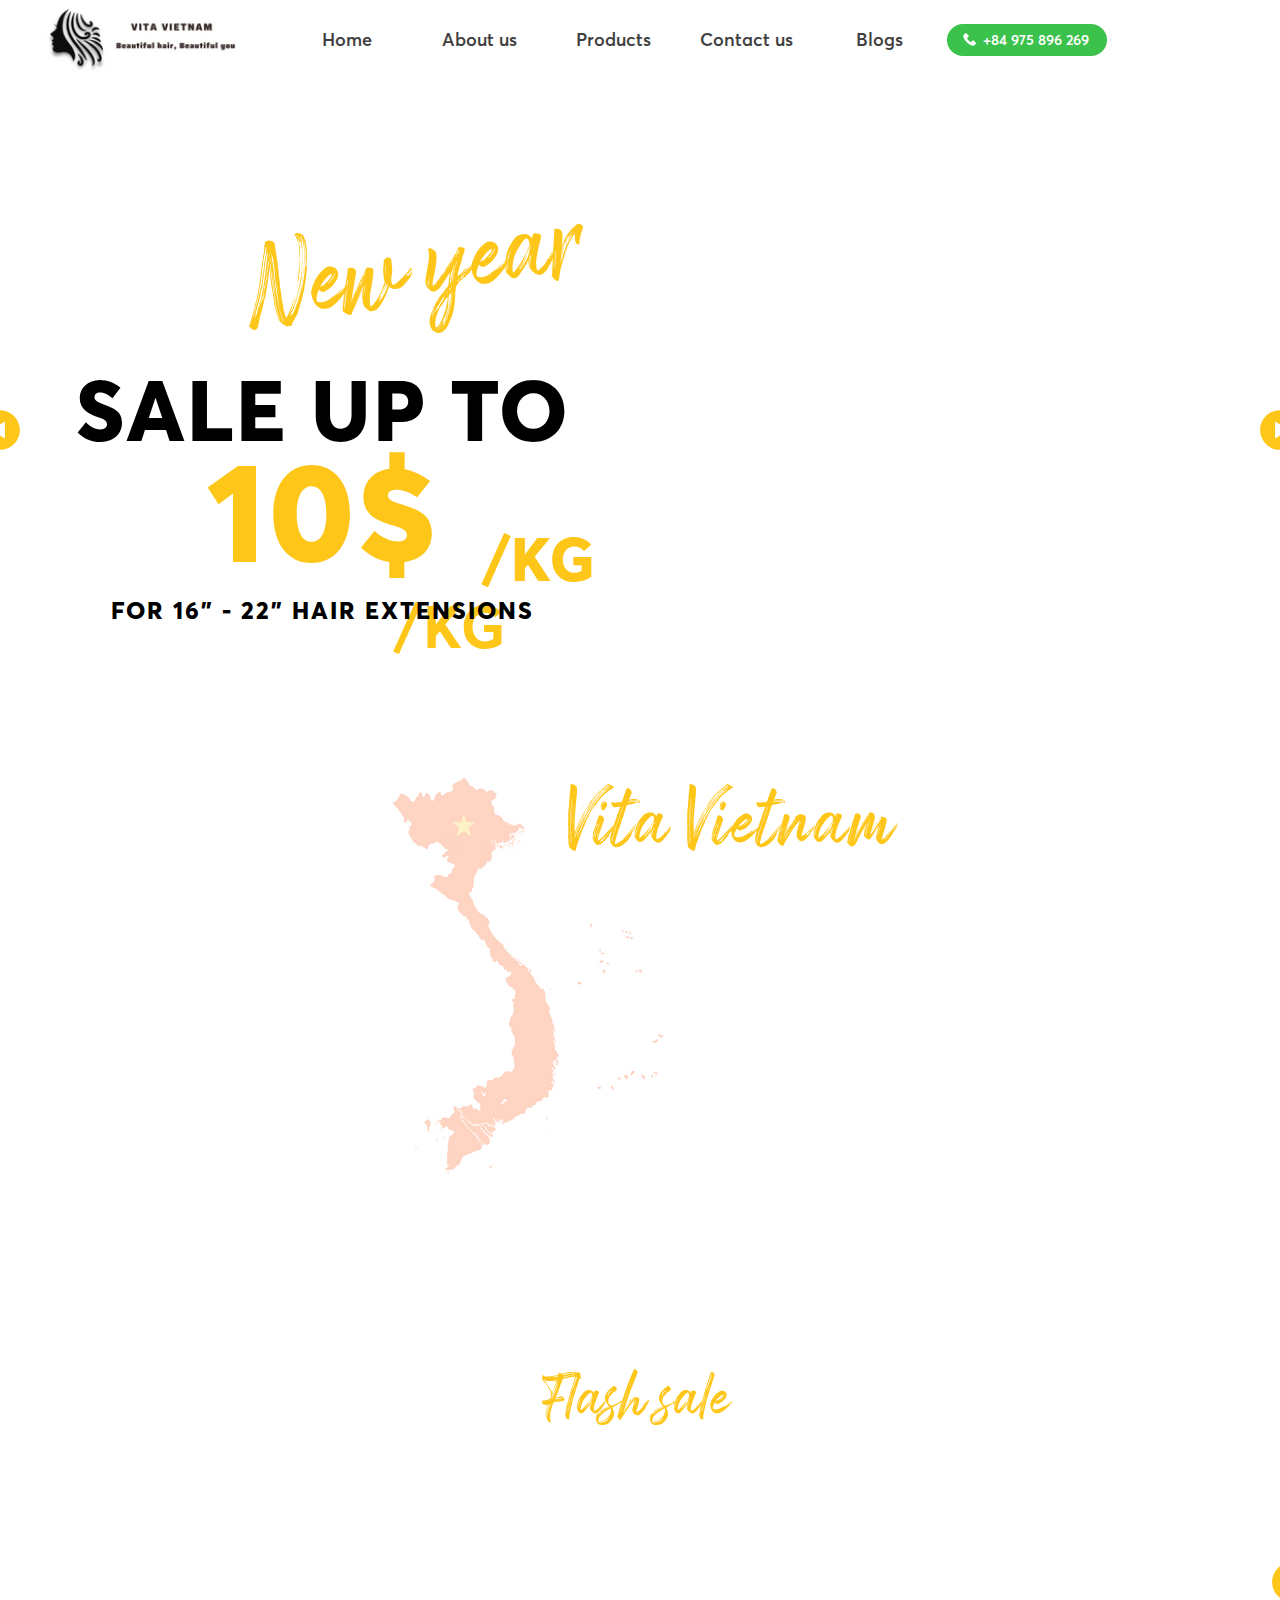
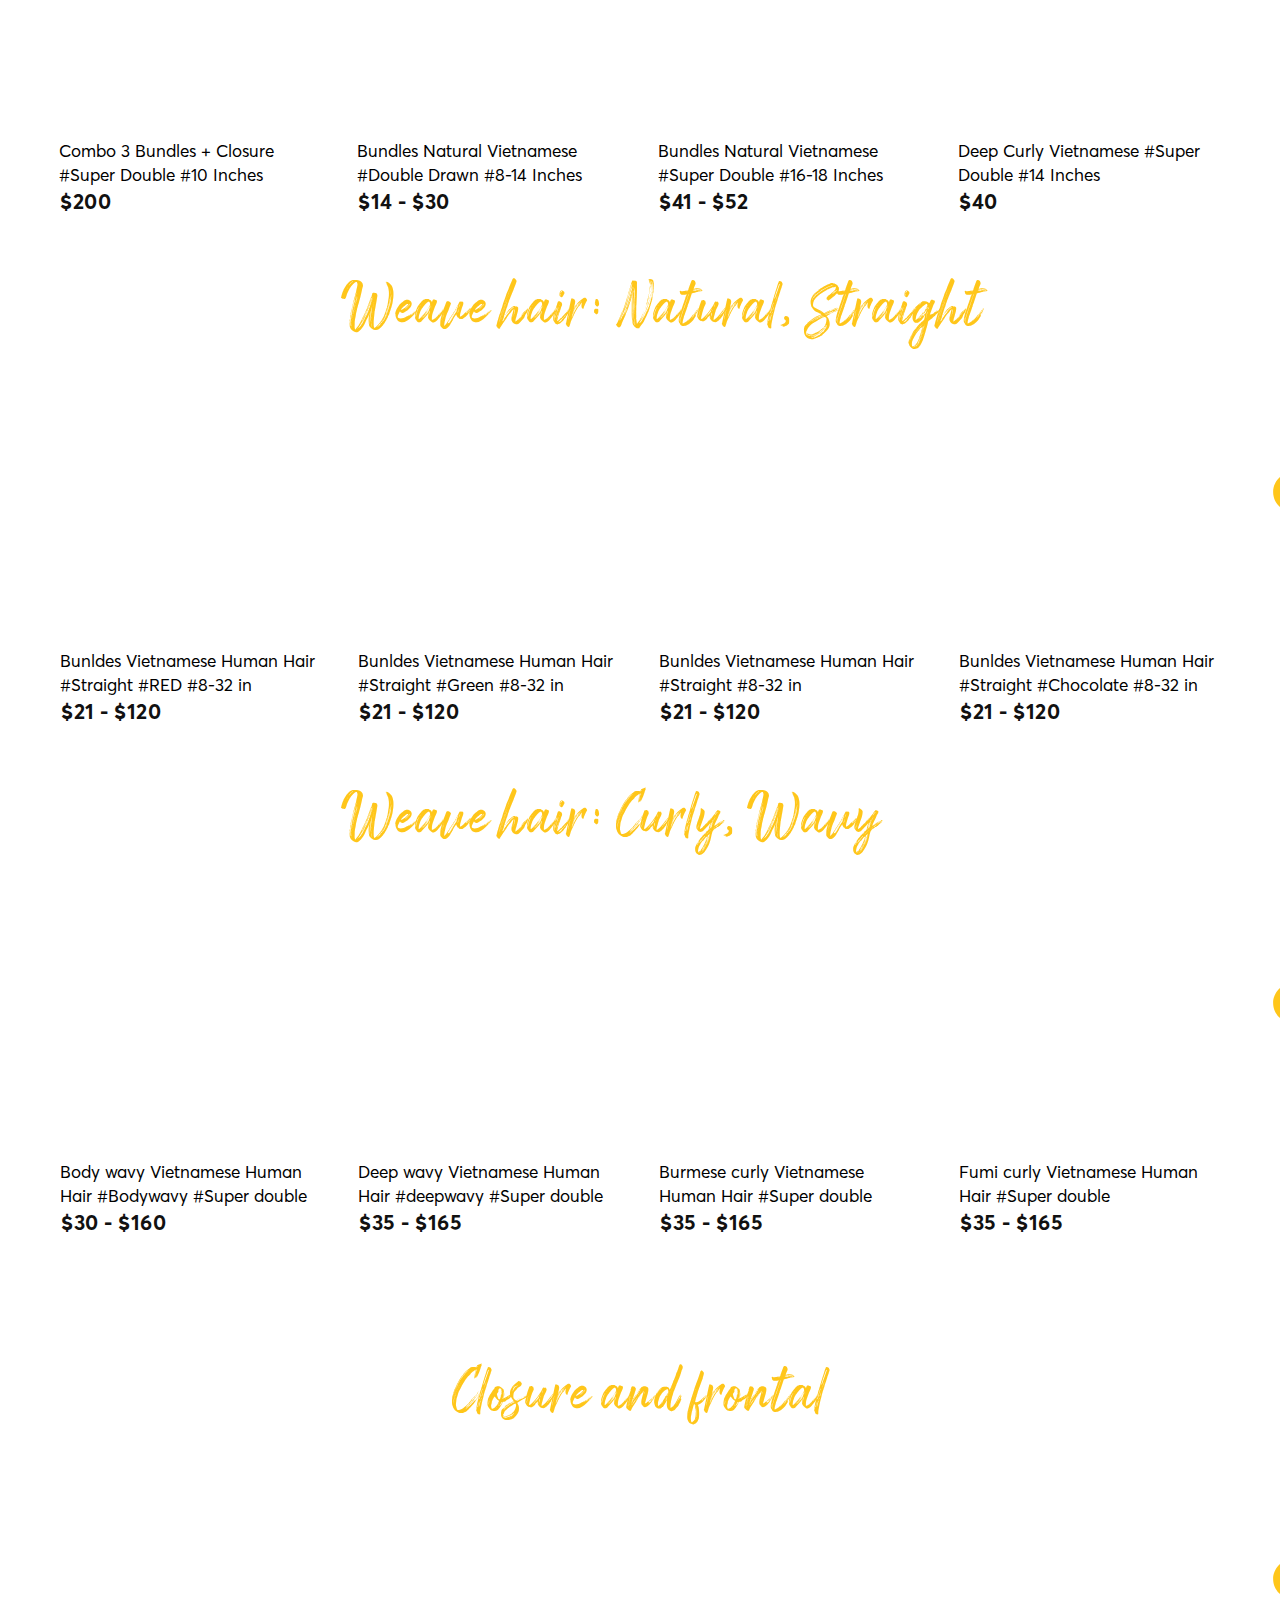
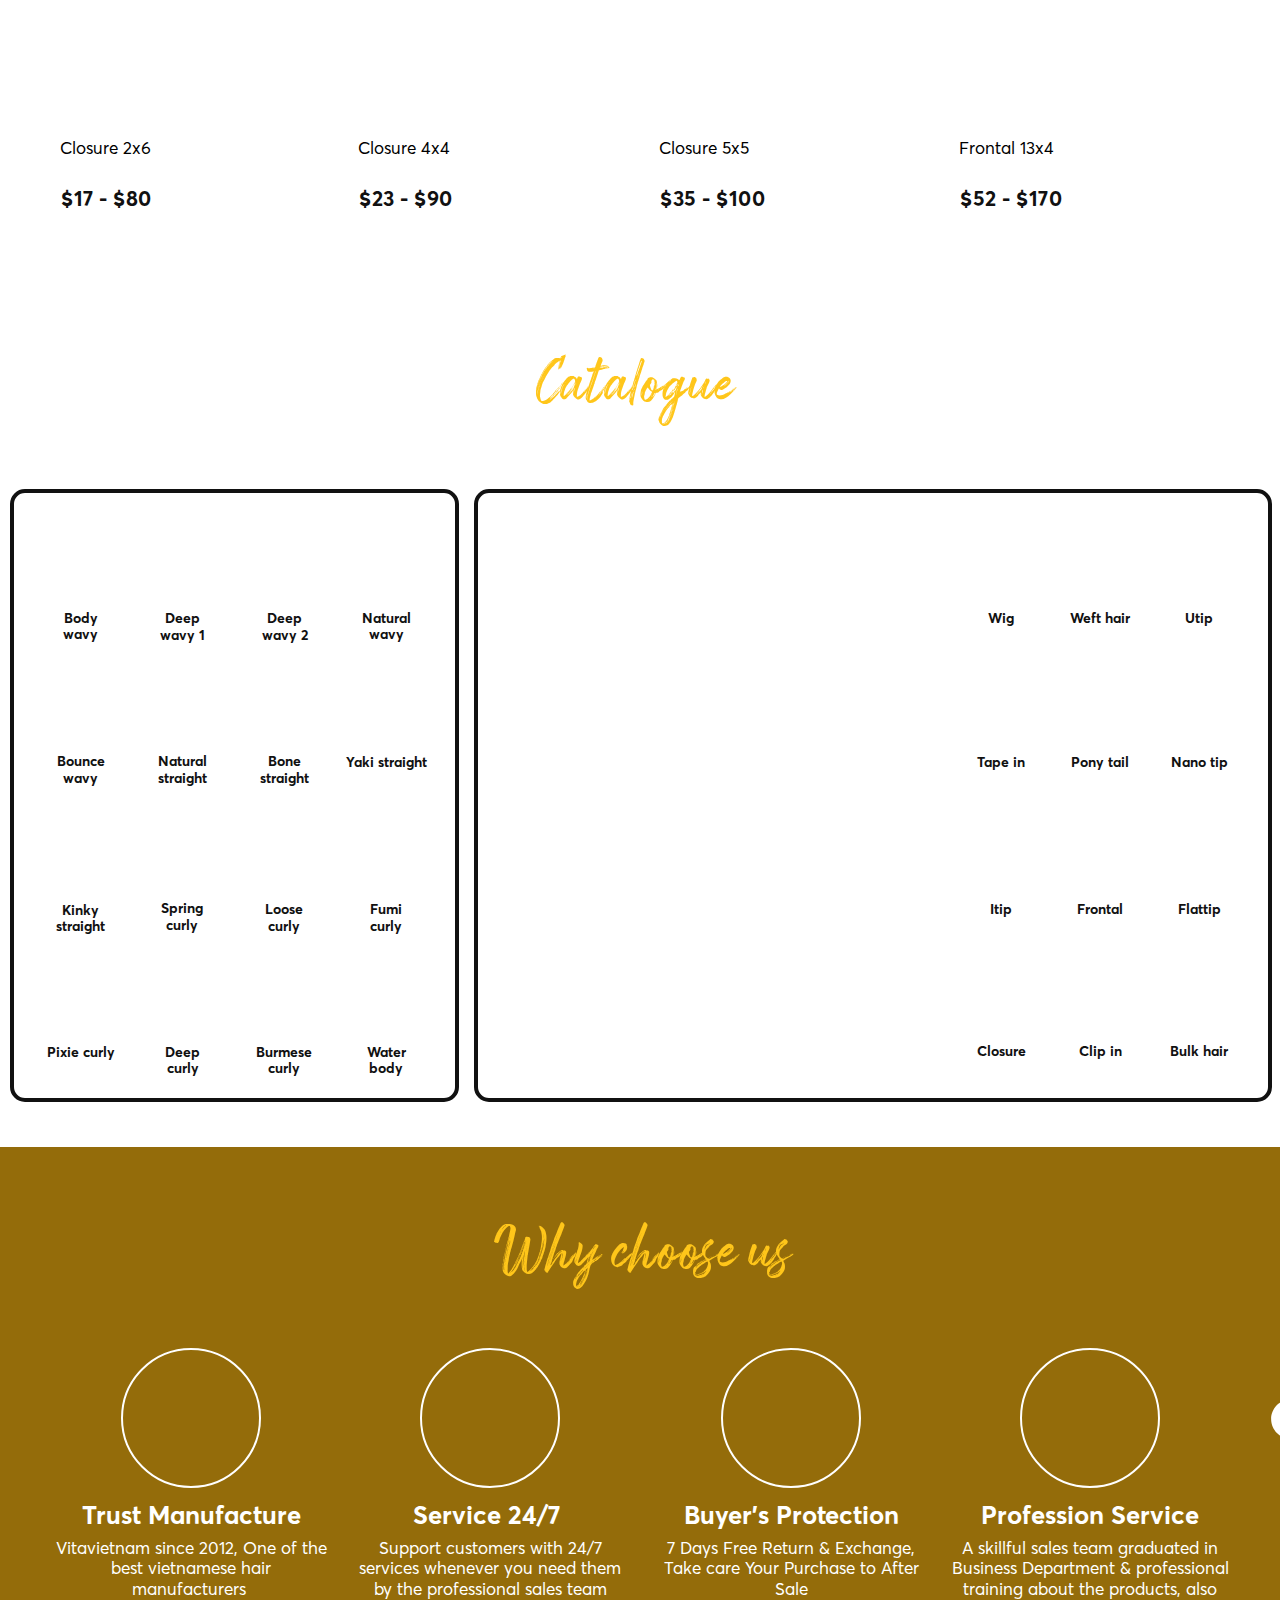
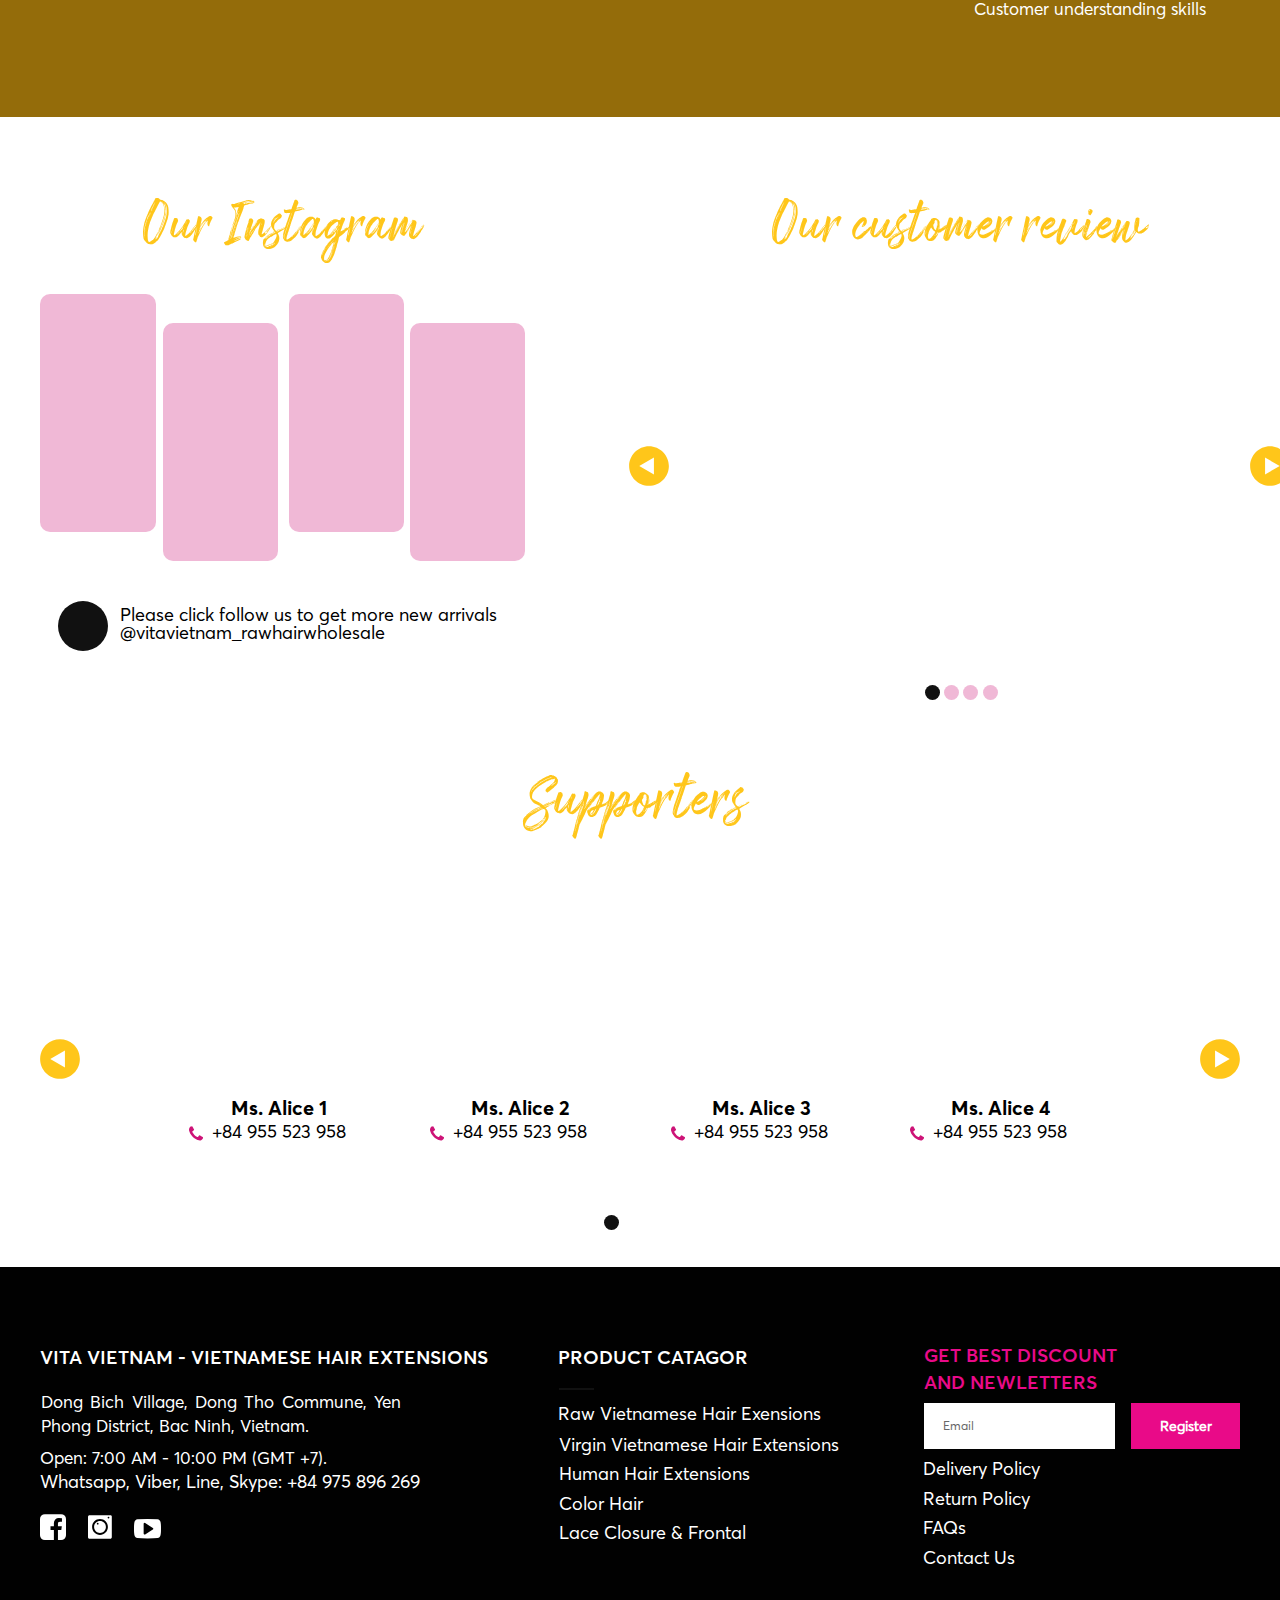
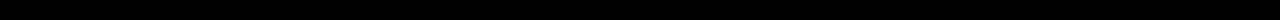
==== commit a0205c39: "test" ====
--- a/index.html
+++ b/index.html
@@ -48,12 +48,6 @@
                 opacity: 0 !important;
                 pointer-events: none !important;
             }
-
-            #LINE62 {
-                opacity: 0 !important;
-                pointer-events: none !important;
-            }
-
             #BOX67 {
                 opacity: 0 !important;
                 pointer-events: none !important;
@@ -73,12 +67,6 @@
                 opacity: 0 !important;
                 pointer-events: none !important;
             }
-
-            #LINE135 {
-                opacity: 0 !important;
-                pointer-events: none !important;
-            }
-
             #LINE141 {
                 opacity: 0 !important;
                 pointer-events: none !important;
@@ -109,16 +97,6 @@
                 pointer-events: none !important;
             }
 
-            #LINE185 {
-                opacity: 0 !important;
-                pointer-events: none !important;
-            }
-
-            #LINE188 {
-                opacity: 0 !important;
-                pointer-events: none !important;
-            }
-
             #BOX197 {
                 opacity: 0 !important;
                 pointer-events: none !important;
@@ -139,16 +117,6 @@
                 pointer-events: none !important;
             }
 
-            #LINE229 {
-                opacity: 0 !important;
-                pointer-events: none !important;
-            }
-
-            #LINE232 {
-                opacity: 0 !important;
-                pointer-events: none !important;
-            }
-
             #BOX241 {
                 opacity: 0 !important;
                 pointer-events: none !important;
@@ -199,16 +167,6 @@
                 pointer-events: none !important;
             }
 
-            #LINE317 {
-                opacity: 0 !important;
-                pointer-events: none !important;
-            }
-
-            #LINE320 {
-                opacity: 0 !important;
-                pointer-events: none !important;
-            }
-
             #BOX329 {
                 opacity: 0 !important;
                 pointer-events: none !important;
@@ -225,16 +183,6 @@
             }
 
             #BOX353 {
-                opacity: 0 !important;
-                pointer-events: none !important;
-            }
-
-            #LINE457 {
-                opacity: 0 !important;
-                pointer-events: none !important;
-            }
-
-            #LINE460 {
                 opacity: 0 !important;
                 pointer-events: none !important;
             }
@@ -485,12 +433,6 @@
                 opacity: 0 !important;
                 pointer-events: none !important;
             }
-
-            #LINE62 {
-                opacity: 0 !important;
-                pointer-events: none !important;
-            }
-
             #BOX67 {
                 opacity: 0 !important;
                 pointer-events: none !important;
@@ -936,7 +878,7 @@
                     <ul>
                         <li><a href="#">Home</a></li>
                         <li><a href="javascript:void(0)" id="HEADLINE1558">About us</a></li>
-                        <li><a href="javascript:void(0)" id="HEADLINE1557" >Products</a></li>
+                        <li><a href="javascript:void(0)" id="HEADLINE1557">Products</a></li>
                         <li><a href="javascript:void(0)" id="HEADLINE1560">Contact us</a></li>
                         <li><a href="javascript:void(0)" id="HEADLINE1577">Blogs</a></li>
                         <li>
@@ -945,7 +887,7 @@
                                     <path d="M24.847 18.8143L21.3645 15.3318C20.1207 14.088 18.0064 14.5855 17.5088 16.2024C17.1357 17.3218 15.892 17.9437 14.7726 17.6949C12.2851 17.073 8.92695 13.8392 8.30508 11.2274C7.93195 10.1079 8.6782 8.86419 9.79758 8.49111C11.4145 7.99361 11.912 5.87923 10.6682 4.63548L7.1857 1.15297C6.1907 0.282343 4.69819 0.282343 3.82757 1.15297L1.46444 3.5161C-0.898694 6.00361 1.71319 12.5955 7.55883 18.4411C13.4045 24.2868 19.9964 27.0231 22.4839 24.5355L24.847 22.1724C25.7177 21.1774 25.7177 19.6849 24.847 18.8143Z" fill="white"/>
                                 </svg>
                                 <p class='ladi-headline'>
-                                    +84968 509 490
+                                    +84 975 896 269
                                 </p>
                             </a>
                         </li>
@@ -961,7 +903,7 @@
                                 <path d="M24.847 18.8143L21.3645 15.3318C20.1207 14.088 18.0064 14.5855 17.5088 16.2024C17.1357 17.3218 15.892 17.9437 14.7726 17.6949C12.2851 17.073 8.92695 13.8392 8.30508 11.2274C7.93195 10.1079 8.6782 8.86419 9.79758 8.49111C11.4145 7.99361 11.912 5.87923 10.6682 4.63548L7.1857 1.15297C6.1907 0.282343 4.69819 0.282343 3.82757 1.15297L1.46444 3.5161C-0.898694 6.00361 1.71319 12.5955 7.55883 18.4411C13.4045 24.2868 19.9964 27.0231 22.4839 24.5355L24.847 22.1724C25.7177 21.1774 25.7177 19.6849 24.847 18.8143Z" fill="white"/>
                             </svg>
                             <p class='ladi-headline'>
-                                +84968 509 490
+                                +84 975 896 269
                             </p>
                         </div>
                     </div>
@@ -1357,7 +1299,7 @@
                                         </div>
                                     </div>
                                     <div id="HEADLINE1415" class='ladi-element'>
-                                        <h3 class='ladi-headline'>Ivirgo <br>Hair Factory <br>
+                                        <h3 class='ladi-headline'>Vita <br>Vietnam <br>
                                         </h3>
                                     </div>
                                     <div id="IMAGE1416" class='ladi-element'>
@@ -1379,17 +1321,10 @@
                                         </div>
                                     </div>
                                     <div id="HEADLINE1420" class='ladi-element'>
-                                        <h3 class='ladi-headline color-yellow'>100$ <br>
+                                        <h3 class='ladi-headline color-yellow'>10$ <br>
                                         </h3>
                                     </div>
-                                    <div id="HEADLINE1421" class='ladi-element'>
-                                        <h3 class='ladi-headline color-yellow'>Christmas <br>
-                                        </h3>
-                                    </div>
-                                    <div id="HEADLINE1422" class='ladi-element'>
-                                        <h3 class='ladi-headline color-yellow'>&amp; <br>
-                                        </h3>
-                                    </div>
+
                                     <div id="HEADLINE1423" class='ladi-element'>
                                         <h3 class='ladi-headline color-yellow'>&nbsp;New year <br>
                                         </h3>
@@ -1436,22 +1371,22 @@
                             </div>
                             <a href="404.html" target="_blank" id="HEADLINE1639"
                                 class='ladi-element'>
-                                <h3 class='ladi-headline ladi-transition'>sharkybnct.com <br>
+                                <h3 class='ladi-headline ladi-transition'>vitavietnamhair.com <br>
                                 </h3>
                             </a>
-                            <a href="https://www.facebook.com/jinsieunhan.23" target="_blank" id="HEADLINE1640"
+                            <a href="https://www.facebook.com/vitavietnamhair" target="_blank" id="HEADLINE1640"
                                 class='ladi-element'>
-                                <h3 class='ladi-headline ladi-transition'>@sharkybnct<br>
+                                <h3 class='ladi-headline ladi-transition'>Vita Vietnam<br>
                                 </h3>
                             </a>
-                            <a href="https://www.facebook.com/jinsieunhan.23" target="_blank" id="HEADLINE1641"
+                            <a href="https://www.instagram.com/vitavietnam_rawhairwholesale/" target="_blank" id="HEADLINE1641"
                                 class='ladi-element'>
-                                <h3 class='ladi-headline ladi-transition'>sharkybnct<br>
+                                <h3 class='ladi-headline ladi-transition'>vitavietnam_rawhairwholesale<br>
                                 </h3>
                             </a>
-                            <a href="https://www.facebook.com/jinsieunhan.23" target="_blank" id="HEADLINE1643"
+                            <a href="https://www.youtube.com/channel/UCYjNU5rXhXRvcHM1Ayu2ygA" target="_blank" id="HEADLINE1643"
                                 class='ladi-element'>
-                                <h3 class='ladi-headline ladi-transition'>sharkybnctchannel<br>
+                                <h3 class='ladi-headline ladi-transition'>Vita Vietnam Channel<br>
                                 </h3>
                             </a>
                             <a href="404.html" target="_blank" id="SHAPE1549" class='ladi-element'>
@@ -1509,35 +1444,20 @@
                     </div>
                 </div>
                 <div id="HEADLINE47" class='ladi-element'>
-                    <h3 class='ladi-headline'>IVIRGO HAIR is a leading wholesale hair vendor with over 10 years of
-                        experience in human hair. Our knowledge about various hair markets around the globe allows them
-                        to provide customers with what best suits them. <br>
+                    <h3 class='ladi-headline'>Welcome to our company, where we've been providing high-quality hair extensions made from 100% Vietnamese human hair for over 10 years. Our extensions are carefully crafted directly from our factory to ensure that our customers get the best possible products at affordable prices. We take pride in offering a wide range of beautiful, natural-looking hair extensions that are both durable and long-lasting. <br>
                     </h3>
                 </div>
                 <div id="HEADLINE48" class='ladi-element'>
-                    <h3 class='ladi-headline'>The strength of IVIRGO HAIR is not only in the quality of the products,
-                        but also in the ability to tailor those products to customer preferences – whether it be bulk
-                        supplies of Brazilian virgin wavy hairs or European weave thick-weaved tresses! <br>
+                    <h3 class='ladi-headline'>We source our hair directly from Vietnam, where the hair is known for its exceptional quality and strength. Our team of skilled professionals works tirelessly to create extensions that are not only beautiful but also perfectly match the texture and color of our customers' natural hair. <br>
                     </h3>
                 </div>
                 <div id="HEADLINE49" class='ladi-element'>
-                    <h3 class='ladi-headline'>In order to ensure that our loyal clients receive the best possible
-                        service, we only use high quality human hair products and carefully checked before shipping it
-                        to the customers <br>
+                    <h3 class='ladi-headline'>Over the years, we've built a reputation for providing exceptional customer service, and we're dedicated to making sure that every one of our customers is completely satisfied with their purchase. We're always available to answer questions or provide assistance, and we're committed to making the process of buying hair extensions as easy and stress-free as possible. <br>
                     </h3>
                 </div>
-                <div id="IMAGE50" class='ladi-element'>
-                    <div class='ladi-image'>
-                        <div class="ladi-image-background"></div>
-                    </div>
-                </div>
+                
                 <div id="GROUP58" class='ladi-element'>
                     <div class='ladi-group'>
-                        <div id="IMAGE57" class='ladi-element'>
-                            <div class='ladi-image'>
-                                <div class="ladi-image-background"></div>
-                            </div>
-                        </div>
                         <div id="IMAGE56" class='ladi-element'>
                             <div class='ladi-image'>
                                 <div class="ladi-image-background"></div>
@@ -1557,11 +1477,6 @@
                 </div>
                 <div id="GROUP59" class='ladi-element'>
                     <div class='ladi-group'>
-                        <div id="IMAGE55" class='ladi-element'>
-                            <div class='ladi-image'>
-                                <div class="ladi-image-background"></div>
-                            </div>
-                        </div>
                         <div id="IMAGE52" class='ladi-element'>
                             <div class='ladi-image'>
                                 <div class="ladi-image-background"></div>
@@ -1575,7 +1490,7 @@
                     </div>
                 </div>
                 <div id="HEADLINE45" class='ladi-element'>
-                    <h3 class='ladi-headline color-yellow'>Ivirgo Company <br>
+                    <h3 class='ladi-headline color-yellow'>Vita Vietnam <br>
                     </h3>
                 </div>
             </div>
@@ -1595,12 +1510,11 @@
                                             <div data-action="true" id="GROUP86" class='ladi-element'>
                                                 <div class='ladi-group'>
                                                     <div id="HEADLINE65" class='ladi-element'>
-                                                        <h3 class='ladi-headline'>In publishing and graphic design,
-                                                            Lorem ipsum is a placeholder <br>
+                                                        <h3 class='ladi-headline'> Combo 3 Bundles + Closure #Super Double #10 Inches <br>
                                                         </h3>
                                                     </div>
                                                     <div id="HEADLINE66" class='ladi-element'>
-                                                        <h3 class='ladi-headline'>$145 - $165 <br>
+                                                        <h3 class='ladi-headline'>$200 <br>
                                                         </h3>
                                                     </div>
                                                     <div id="GROUP85" class='ladi-element'>
@@ -1610,7 +1524,7 @@
                                                                     <div class="ladi-image-background"></div>
                                                                 </div>
                                                             </div>
-                                                            <a href="detail-product.html" id="GROUP84" class='ladi-element'>
+                                                            <a href="natural-straight.html" id="GROUP84" class='ladi-element'>
                                                                 <div class='ladi-group'>
                                                                     <div id="BOX67" class='ladi-element'>
                                                                         <div class='ladi-box'></div>
@@ -1629,12 +1543,11 @@
                                             <div data-action="true" id="GROUP96" class='ladi-element'>
                                                 <div class='ladi-group'>
                                                     <div id="HEADLINE97" class='ladi-element'>
-                                                        <h3 class='ladi-headline'>In publishing and graphic design,
-                                                            Lorem ipsum is a placeholder <br>
+                                                        <h3 class='ladi-headline'> Bundles Natural Vietnamese #Double Drawn #8-14 Inches <br>
                                                         </h3>
                                                     </div>
                                                     <div id="HEADLINE98" class='ladi-element'>
-                                                        <h3 class='ladi-headline'>$145 - $165 <br>
+                                                        <h3 class='ladi-headline'>$14 - $30 <br>
                                                         </h3>
                                                     </div>
                                                     <div id="GROUP99" class='ladi-element'>
@@ -1644,7 +1557,7 @@
                                                                     <div class="ladi-image-background"></div>
                                                                 </div>
                                                             </div>
-                                                            <a href="detail-product.html" id="GROUP101" class='ladi-element'>
+                                                            <a href="natural-straight.html" id="GROUP101" class='ladi-element'>
                                                                 <div class='ladi-group'>
                                                                     <div id="BOX102" class='ladi-element'>
                                                                         <div class='ladi-box'></div>
@@ -1663,12 +1576,11 @@
                                             <div data-action="true" id="GROUP104" class='ladi-element'>
                                                 <div class='ladi-group'>
                                                     <div id="HEADLINE105" class='ladi-element'>
-                                                        <h3 class='ladi-headline'>In publishing and graphic design,
-                                                            Lorem ipsum is a placeholder <br>
+                                                        <h3 class='ladi-headline'>Bundles Natural Vietnamese #Super Double #16-18 Inches <br>
                                                         </h3>
                                                     </div>
                                                     <div id="HEADLINE106" class='ladi-element'>
-                                                        <h3 class='ladi-headline'>$145 - $165 <br>
+                                                        <h3 class='ladi-headline'>$41 - $52 <br>
                                                         </h3>
                                                     </div>
                                                     <div id="GROUP107" class='ladi-element'>
@@ -1678,7 +1590,7 @@
                                                                     <div class="ladi-image-background"></div>
                                                                 </div>
                                                             </div>
-                                                            <a href="detail-product.html"  id="GROUP109" class='ladi-element'>
+                                                            <a href="natural-straight.html"  id="GROUP109" class='ladi-element'>
                                                                 <div class='ladi-group'>
                                                                     <div id="BOX110" class='ladi-element'>
                                                                         <div class='ladi-box'></div>
@@ -1697,12 +1609,11 @@
                                             <div data-action="true" id="GROUP112" class='ladi-element'>
                                                 <div class='ladi-group'>
                                                     <div id="HEADLINE113" class='ladi-element'>
-                                                        <h3 class='ladi-headline'>In publishing and graphic design,
-                                                            Lorem ipsum is a placeholder <br>
+                                                        <h3 class='ladi-headline'>Deep Curly Vietnamese #Super Double #14 Inches <br>
                                                         </h3>
                                                     </div>
                                                     <div id="HEADLINE114" class='ladi-element'>
-                                                        <h3 class='ladi-headline'>$145 - $165 <br>
+                                                        <h3 class='ladi-headline'>$40 <br>
                                                         </h3>
                                                     </div>
                                                     <div id="GROUP115" class='ladi-element'>
@@ -1712,7 +1623,7 @@
                                                                     <div class="ladi-image-background"></div>
                                                                 </div>
                                                             </div>
-                                                            <a href="detail-product.html"  id="GROUP117" class='ladi-element'>
+                                                            <a href="curly-wavy.html"  id="GROUP117" class='ladi-element'>
                                                                 <div class='ladi-group'>
                                                                     <div id="BOX118" class='ladi-element'>
                                                                         <div class='ladi-box'></div>
@@ -1786,7 +1697,7 @@
             </div>
         </section>
         <!-- Weave hair -->
-        <div id="weaveHair"></div>
+        <div id="natural"></div>
         <section id="SECTION1452" class='ladi-section'>
             <div class='ladi-section-background'></div>
             <div class="ladi-container">
@@ -1795,35 +1706,8 @@
                         <div id="GROUP181" class='ladi-element'>
                             <div class='ladi-group'>
                                 <div id="HEADLINE182" class='ladi-element'>
-                                    <h3 class='ladi-headline color-yellow'>Weave hair<br></h3>
-                                </div>
-                                <div id="TABS183" class='ladi-element'>
-                                    <div class='ladi-tabs'>
-                                        <div id="TAB_ITEM184" data-index='1' class='ladi-element selected'>
-                                            <div class='ladi-frame'>
-                                                <div class="ladi-frame-background"></div>
-                                                <div id="LINE185" data-index='1' class='ladi-element selected'>
-                                                    <div class='ladi-line'>
-                                                        <div class="ladi-line-container"></div>
-                                                    </div>
-                                                </div>
-                                            </div>
-                                        </div>
-                                    </div>
-                                </div>
-                                <div id="TABS186" class='ladi-element'>
-                                    <div class='ladi-tabs'>
-                                        <div id="TAB_ITEM187" data-index='1' class='ladi-element selected'>
-                                            <div class='ladi-frame'>
-                                                <div class="ladi-frame-background"></div>
-                                                <div id="LINE188" data-index='1' class='ladi-element selected'>
-                                                    <div class='ladi-line'>
-                                                        <div class="ladi-line-container"></div>
-                                                    </div>
-                                                </div>
-                                            </div>
-                                        </div>
-                                    </div>
+                                    <h3 class='ladi-headline color-yellow'>Weave hair: Natural, Straight<br></h3>
+                                </div>                       
                                 </div>
                             </div>
                         </div>
@@ -1835,11 +1719,10 @@
                                             <div data-action="true" id="GROUP191" class='ladi-element'>
                                                 <div class='ladi-group'>
                                                     <div id="HEADLINE192" class='ladi-element'>
-                                                        <h3 class='ladi-headline'>In publishing and graphic design,
-                                                            Lorem ipsum is a placeholder<br></h3>
+                                                        <h3 class='ladi-headline'>Bunldes Vietnamese Human Hair #Straight #RED #8-32 in<br></h3>
                                                     </div>
                                                     <div id="HEADLINE193" class='ladi-element'>
-                                                        <h3 class='ladi-headline'>$145 - $165<br></h3>
+                                                        <h3 class='ladi-headline'>$21 - $120<br></h3>
                                                     </div>
                                                     <div id="GROUP194" class='ladi-element'>
                                                         <div class='ladi-group'>
@@ -1848,7 +1731,7 @@
                                                                     <div class="ladi-image-background"></div>
                                                                 </div>
                                                             </div>
-                                                            <a href="detail-product.html"  id="GROUP196" class='ladi-element'>
+                                                            <a href="natural-straight.html"  id="GROUP196" class='ladi-element'>
                                                                 <div class='ladi-group'>
                                                                     <div id="BOX197" class='ladi-element'>
                                                                         <div class='ladi-box'></div>
@@ -1867,11 +1750,10 @@
                                             <div data-action="true" id="GROUP199" class='ladi-element'>
                                                 <div class='ladi-group'>
                                                     <div id="HEADLINE200" class='ladi-element'>
-                                                        <h3 class='ladi-headline'>In publishing and graphic design,
-                                                            Lorem ipsum is a placeholder<br></h3>
+                                                        <h3 class='ladi-headline'>Bunldes Vietnamese Human Hair #Straight #Green #8-32 in<br></h3>
                                                     </div>
                                                     <div id="HEADLINE201" class='ladi-element'>
-                                                        <h3 class='ladi-headline'>$145 - $165<br></h3>
+                                                        <h3 class='ladi-headline'>$21 - $120<br></h3>
                                                     </div>
                                                     <div id="GROUP202" class='ladi-element'>
                                                         <div class='ladi-group'>
@@ -1880,7 +1762,7 @@
                                                                     <div class="ladi-image-background"></div>
                                                                 </div>
                                                             </div>
-                                                            <a href="detail-product.html"  id="GROUP204" class='ladi-element'>
+                                                            <a href="natural-straight.html"  id="GROUP204" class='ladi-element'>
                                                                 <div class='ladi-group'>
                                                                     <div id="BOX205" class='ladi-element'>
                                                                         <div class='ladi-box'></div>
@@ -1899,11 +1781,10 @@
                                             <div data-action="true" id="GROUP207" class='ladi-element'>
                                                 <div class='ladi-group'>
                                                     <div id="HEADLINE208" class='ladi-element'>
-                                                        <h3 class='ladi-headline'>In publishing and graphic design,
-                                                            Lorem ipsum is a placeholder<br></h3>
+                                                        <h3 class='ladi-headline'>Bunldes Vietnamese Human Hair #Straight #8-32 in<br></h3>
                                                     </div>
                                                     <div id="HEADLINE209" class='ladi-element'>
-                                                        <h3 class='ladi-headline'>$145 - $165<br></h3>
+                                                        <h3 class='ladi-headline'>$21 - $120<br></h3>
                                                     </div>
                                                     <div id="GROUP210" class='ladi-element'>
                                                         <div class='ladi-group'>
@@ -1912,7 +1793,7 @@
                                                                     <div class="ladi-image-background"></div>
                                                                 </div>
                                                             </div>
-                                                            <a href="detail-product.html" id="GROUP212" class='ladi-element'>
+                                                            <a href="natural-straight.html" id="GROUP212" class='ladi-element'>
                                                                 <div class='ladi-group'>
                                                                     <div id="BOX213" class='ladi-element'>
                                                                         <div class='ladi-box'></div>
@@ -1931,11 +1812,10 @@
                                             <div data-action="true" id="GROUP215" class='ladi-element'>
                                                 <div class='ladi-group'>
                                                     <div id="HEADLINE216" class='ladi-element'>
-                                                        <h3 class='ladi-headline'>In publishing and graphic design,
-                                                            Lorem ipsum is a placeholder<br></h3>
+                                                        <h3 class='ladi-headline'>Bunldes Vietnamese Human Hair #Straight #Chocolate #8-32 in <br></h3>
                                                     </div>
                                                     <div id="HEADLINE217" class='ladi-element'>
-                                                        <h3 class='ladi-headline'>$145 - $165<br></h3>
+                                                        <h3 class='ladi-headline'>$21 - $120<br></h3>
                                                     </div>
                                                     <div id="GROUP218" class='ladi-element'>
                                                         <div class='ladi-group'>
@@ -1944,7 +1824,7 @@
                                                                     <div class="ladi-image-background"></div>
                                                                 </div>
                                                             </div>
-                                                            <a href="detail-product.html"  id="GROUP220" class='ladi-element'>
+                                                            <a href="natural-straight.html"  id="GROUP220" class='ladi-element'>
                                                                 <div class='ladi-group'>
                                                                     <div id="BOX221" class='ladi-element'>
                                                                         <div class='ladi-box'></div>
@@ -1982,8 +1862,8 @@
             </div>
         </section>
 
-        <!-- Bulk hair -->
-        <div id="bulkHair"></div>
+        <!-- curlywavy -->
+        <div id="curlywavy"></div>
         <section id="SECTION1451" class='ladi-section'>
             <div class='ladi-section-background'></div>
             <div class="ladi-container">
@@ -1992,35 +1872,8 @@
                         <div id="GROUP225" class='ladi-element'>
                             <div class='ladi-group'>
                                 <div id="HEADLINE226" class='ladi-element'>
-                                    <h3 class='ladi-headline color-yellow'>Bulk hair<br></h3>
-                                </div>
-                                <div id="TABS227" class='ladi-element'>
-                                    <div class='ladi-tabs'>
-                                        <div id="TAB_ITEM228" data-index='1' class='ladi-element selected'>
-                                            <div class='ladi-frame'>
-                                                <div class="ladi-frame-background"></div>
-                                                <div id="LINE229" data-index='1' class='ladi-element selected'>
-                                                    <div class='ladi-line'>
-                                                        <div class="ladi-line-container"></div>
-                                                    </div>
-                                                </div>
-                                            </div>
-                                        </div>
-                                    </div>
-                                </div>
-                                <div id="TABS230" class='ladi-element'>
-                                    <div class='ladi-tabs'>
-                                        <div id="TAB_ITEM231" data-index='1' class='ladi-element selected'>
-                                            <div class='ladi-frame'>
-                                                <div class="ladi-frame-background"></div>
-                                                <div id="LINE232" data-index='1' class='ladi-element selected'>
-                                                    <div class='ladi-line'>
-                                                        <div class="ladi-line-container"></div>
-                                                    </div>
-                                                </div>
-                                            </div>
-                                        </div>
-                                    </div>
+                                    <h3 class='ladi-headline color-yellow'>Weave hair: Curly, Wavy<br></h3>
+                                </div>                               
                                 </div>
                             </div>
                         </div>
@@ -2032,11 +1885,10 @@
                                             <div data-action="true" id="GROUP235" class='ladi-element'>
                                                 <div class='ladi-group'>
                                                     <div id="HEADLINE236" class='ladi-element'>
-                                                        <h3 class='ladi-headline'>In publishing and graphic design,
-                                                            Lorem ipsum is a placeholder<br></h3>
+                                                        <h3 class='ladi-headline'>Body wavy Vietnamese Human Hair #Bodywavy #Super double<br></h3>
                                                     </div>
                                                     <div id="HEADLINE237" class='ladi-element'>
-                                                        <h3 class='ladi-headline'>$145 - $165<br></h3>
+                                                        <h3 class='ladi-headline'>$30 - $160<br></h3>
                                                     </div>
                                                     <div id="GROUP238" class='ladi-element'>
                                                         <div class='ladi-group'>
@@ -2045,7 +1897,7 @@
                                                                     <div class="ladi-image-background"></div>
                                                                 </div>
                                                             </div>
-                                                            <a href="detail-product.html"  id="GROUP240" class='ladi-element'>
+                                                            <a href="curly-wavy.html"  id="GROUP240" class='ladi-element'>
                                                                 <div class='ladi-group'>
                                                                     <div id="BOX241" class='ladi-element'>
                                                                         <div class='ladi-box'></div>
@@ -2064,11 +1916,10 @@
                                             <div data-action="true" id="GROUP243" class='ladi-element'>
                                                 <div class='ladi-group'>
                                                     <div id="HEADLINE244" class='ladi-element'>
-                                                        <h3 class='ladi-headline'>In publishing and graphic design,
-                                                            Lorem ipsum is a placeholder<br></h3>
+                                                        <h3 class='ladi-headline'>Deep wavy Vietnamese Human Hair #deepwavy #Super double<br></h3>
                                                     </div>
                                                     <div id="HEADLINE245" class='ladi-element'>
-                                                        <h3 class='ladi-headline'>$145 - $165<br></h3>
+                                                        <h3 class='ladi-headline'>$35 - $165<br></h3>
                                                     </div>
                                                     <div id="GROUP246" class='ladi-element'>
                                                         <div class='ladi-group'>
@@ -2077,7 +1928,7 @@
                                                                     <div class="ladi-image-background"></div>
                                                                 </div>
                                                             </div>
-                                                            <a href="detail-product.html" id="GROUP248" class='ladi-element'>
+                                                            <a href="curly-wavy.html" id="GROUP248" class='ladi-element'>
                                                                 <div class='ladi-group'>
                                                                     <div id="BOX249" class='ladi-element'>
                                                                         <div class='ladi-box'></div>
@@ -2096,11 +1947,10 @@
                                             <div data-action="true" id="GROUP251" class='ladi-element'>
                                                 <div class='ladi-group'>
                                                     <div id="HEADLINE252" class='ladi-element'>
-                                                        <h3 class='ladi-headline'>In publishing and graphic design,
-                                                            Lorem ipsum is a placeholder<br></h3>
+                                                        <h3 class='ladi-headline'>Burmese curly Vietnamese Human Hair #Super double<br></h3>
                                                     </div>
                                                     <div id="HEADLINE253" class='ladi-element'>
-                                                        <h3 class='ladi-headline'>$145 - $165<br></h3>
+                                                        <h3 class='ladi-headline'>$35 - $165<br></h3>
                                                     </div>
                                                     <div id="GROUP254" class='ladi-element'>
                                                         <div class='ladi-group'>
@@ -2109,7 +1959,7 @@
                                                                     <div class="ladi-image-background"></div>
                                                                 </div>
                                                             </div>
-                                                            <a href="detail-product.html" id="GROUP256" class='ladi-element'>
+                                                            <a href="curly-wavy.html" id="GROUP256" class='ladi-element'>
                                                                 <div class='ladi-group'>
                                                                     <div id="BOX257" class='ladi-element'>
                                                                         <div class='ladi-box'></div>
@@ -2128,11 +1978,10 @@
                                             <div data-action="true" id="GROUP259" class='ladi-element'>
                                                 <div class='ladi-group'>
                                                     <div id="HEADLINE260" class='ladi-element'>
-                                                        <h3 class='ladi-headline'>In publishing and graphic design,
-                                                            Lorem ipsum is a placeholder<br></h3>
+                                                        <h3 class='ladi-headline'>Fumi curly Vietnamese Human Hair #Super double<br></h3>
                                                     </div>
                                                     <div id="HEADLINE261" class='ladi-element'>
-                                                        <h3 class='ladi-headline'>$145 - $165<br></h3>
+                                                        <h3 class='ladi-headline'>$35 - $165<br></h3>
                                                     </div>
                                                     <div id="GROUP262" class='ladi-element'>
                                                         <div class='ladi-group'>
@@ -2141,7 +1990,7 @@
                                                                     <div class="ladi-image-background"></div>
                                                                 </div>
                                                             </div>
-                                                            <a href="detail-product.html" id="GROUP264" class='ladi-element'>
+                                                            <a href="curly-wavy.html" id="GROUP264" class='ladi-element'>
                                                                 <div class='ladi-group'>
                                                                     <div id="BOX265" class='ladi-element'>
                                                                         <div class='ladi-box'></div>
@@ -2229,11 +2078,10 @@
                                             <div data-action="true" id="GROUP323" class='ladi-element'>
                                                 <div class='ladi-group'>
                                                     <div id="HEADLINE324" class='ladi-element'>
-                                                        <h3 class='ladi-headline'>In publishing and graphic design,
-                                                            Lorem ipsum is a placeholder<br></h3>
+                                                        <h3 class='ladi-headline'>Closure 2x6 <br></h3>
                                                     </div>
                                                     <div id="HEADLINE325" class='ladi-element'>
-                                                        <h3 class='ladi-headline'>$145 - $165<br></h3>
+                                                        <h3 class='ladi-headline'>$17 - $80<br></h3>
                                                     </div>
                                                     <div id="GROUP326" class='ladi-element'>
                                                         <div class='ladi-group'>
@@ -2242,7 +2090,7 @@
                                                                     <div class="ladi-image-background"></div>
                                                                 </div>
                                                             </div>
-                                                            <a href="detail-product.html" id="GROUP328" class='ladi-element'>
+                                                            <a href="closure-frontal.html" id="GROUP328" class='ladi-element'>
                                                                 <div class='ladi-group'>
                                                                     <div id="BOX329" class='ladi-element'>
                                                                         <div class='ladi-box'></div>
@@ -2261,11 +2109,10 @@
                                             <div data-action="true" id="GROUP331" class='ladi-element'>
                                                 <div class='ladi-group'>
                                                     <div id="HEADLINE332" class='ladi-element'>
-                                                        <h3 class='ladi-headline'>In publishing and graphic design,
-                                                            Lorem ipsum is a placeholder<br></h3>
+                                                        <h3 class='ladi-headline'>Closure 4x4<br></h3>
                                                     </div>
                                                     <div id="HEADLINE333" class='ladi-element'>
-                                                        <h3 class='ladi-headline'>$145 - $165<br></h3>
+                                                        <h3 class='ladi-headline'>$23 - $90<br></h3>
                                                     </div>
                                                     <div id="GROUP334" class='ladi-element'>
                                                         <div class='ladi-group'>
@@ -2274,7 +2121,7 @@
                                                                     <div class="ladi-image-background"></div>
                                                                 </div>
                                                             </div>
-                                                            <a href="detail-product.html" id="GROUP336" class='ladi-element'>
+                                                            <a href="closure-frontal.html" id="GROUP336" class='ladi-element'>
                                                                 <div class='ladi-group'>
                                                                     <div id="BOX337" class='ladi-element'>
                                                                         <div class='ladi-box'></div>
@@ -2293,11 +2140,10 @@
                                             <div data-action="true" id="GROUP339" class='ladi-element'>
                                                 <div class='ladi-group'>
                                                     <div id="HEADLINE340" class='ladi-element'>
-                                                        <h3 class='ladi-headline'>In publishing and graphic design,
-                                                            Lorem ipsum is a placeholder<br></h3>
+                                                        <h3 class='ladi-headline'>Closure 5x5<br></h3>
                                                     </div>
                                                     <div id="HEADLINE341" class='ladi-element'>
-                                                        <h3 class='ladi-headline'>$145 - $165<br></h3>
+                                                        <h3 class='ladi-headline'>$35 - $100<br></h3>
                                                     </div>
                                                     <div id="GROUP342" class='ladi-element'>
                                                         <div class='ladi-group'>
@@ -2306,7 +2152,7 @@
                                                                     <div class="ladi-image-background"></div>
                                                                 </div>
                                                             </div>
-                                                            <a href="detail-product.html" id="GROUP344" class='ladi-element'>
+                                                            <a href="closure-frontal.html" id="GROUP344" class='ladi-element'>
                                                                 <div class='ladi-group'>
                                                                     <div id="BOX345" class='ladi-element'>
                                                                         <div class='ladi-box'></div>
@@ -2325,11 +2171,10 @@
                                             <div data-action="true" id="GROUP347" class='ladi-element'>
                                                 <div class='ladi-group'>
                                                     <div id="HEADLINE348" class='ladi-element'>
-                                                        <h3 class='ladi-headline'>In publishing and graphic design,
-                                                            Lorem ipsum is a placeholder<br></h3>
+                                                        <h3 class='ladi-headline'>Frontal 13x4<br></h3>
                                                     </div>
                                                     <div id="HEADLINE349" class='ladi-element'>
-                                                        <h3 class='ladi-headline'>$145 - $165<br></h3>
+                                                        <h3 class='ladi-headline'>$52 - $170<br></h3>
                                                     </div>
                                                     <div id="GROUP350" class='ladi-element'>
                                                         <div class='ladi-group'>
@@ -2338,7 +2183,7 @@
                                                                     <div class="ladi-image-background"></div>
                                                                 </div>
                                                             </div>
-                                                            <a href="detail-product.html" id="GROUP352" class='ladi-element'>
+                                                            <a href="closure-frontal.html" id="GROUP352" class='ladi-element'>
                                                                 <div class='ladi-group'>
                                                                     <div id="BOX353" class='ladi-element'>
                                                                         <div class='ladi-box'></div>
@@ -2510,7 +2355,7 @@
                     </div>
                 </div>
                 <div id="HEADLINE391" class='ladi-element'>
-                    <h3 class='ladi-headline'>Romantic curly<br></h3>
+                    <h3 class='ladi-headline'>Pixie curly<br></h3>
                 </div>
                 <div id="IMAGE396" class='ladi-element'>
                     <div class='ladi-image'>
@@ -2723,7 +2568,7 @@
                             <div id="GROUP469" class='ladi-element'>
                                 <div class='ladi-group'>
                                     <div id="HEADLINE462" class='ladi-element'>
-                                        <h3 class='ladi-headline'>Ivirgohair since 2012, One of the best vietnamese hair
+                                        <h3 class='ladi-headline'>Vitavietnam since 2012, One of the best vietnamese hair
                                             manufacturers&nbsp;<br></h3>
                                     </div>
                                     <div id="GROUP467" class='ladi-element'>
@@ -2746,7 +2591,7 @@
                             <div id="GROUP481" class='ladi-element'>
                                 <div class='ladi-group'>
                                     <div id="HEADLINE482" class='ladi-element'>
-                                        <h3 class='ladi-headline'>support customers with 24/7 services whenever you need
+                                        <h3 class='ladi-headline'>Support customers with 24/7 services whenever you need
                                             them by the professional sales team<br></h3>
                                     </div>
                                     <div id="GROUP483" class='ladi-element'>
@@ -2816,7 +2661,7 @@
                             <div id="GROUP1458" class='ladi-element'>
                                 <div class='ladi-group'>
                                     <div id="HEADLINE1459" class='ladi-element'>
-                                        <h3 class='ladi-headline'>offer the best prices for all the products because of
+                                        <h3 class='ladi-headline'>Offer the best prices for all the products because of
                                             our own factory<br></h3>
                                     </div>
                                     <div id="GROUP1460" class='ladi-element'>
@@ -2839,7 +2684,7 @@
                             <div id="GROUP1464" class='ladi-element'>
                                 <div class='ladi-group'>
                                     <div id="HEADLINE1465" class='ladi-element'>
-                                        <h3 class='ladi-headline'>Ivirgo controls and checks all product minutely before
+                                        <h3 class='ladi-headline'>Vitavietnam controls and checks all product minutely before
                                             Out of factory minutely and allows for returns if not correct ordered
                                             products<br></h3>
                                     </div>
@@ -3041,11 +2886,6 @@
                                     <div id="BOX565" class='ladi-element'>
                                         <div class='ladi-box'></div>
                                     </div>
-                                    <div id="IMAGE566" class='ladi-element'>
-                                        <div class='ladi-image'>
-                                            <div class="ladi-image-background"></div>
-                                        </div>
-                                    </div>
                                     <div id="IMAGE567" class='ladi-element'>
                                         <div class='ladi-image'>
                                             <div class="ladi-image-background"></div>
@@ -3462,7 +3302,7 @@
                         </div>
                         <div id="HEADLINE519" class='ladi-element'>
                             <h3 class='ladi-headline ladi-transition'>Please click follow us to get more new arrivals
-                                #ivirgohair<br></h3>
+                                @vitavietnam_rawhairwholesale<br></h3>
                         </div>
                     </div>
                 </div>
@@ -3681,420 +3521,14 @@
                                     </div>
                                 </div>
                             </div>
-                            <div id="GROUP693" class='ladi-element'>
-                                <div class='ladi-group'>
-                                    <div id="HEADLINE694" class='ladi-element'>
-                                        <h3 class='ladi-headline ladi-transition'>+84 955 523 958<br></h3>
-                                    </div>
-                                    <div id="IMAGE695" class='ladi-element'>
-                                        <div class='ladi-image'>
-                                            <div class="ladi-image-background"></div>
-                                        </div>
-                                    </div>
-                                    <div id="HEADLINE696" class='ladi-element'>
-                                        <h3 class='ladi-headline'>Ms. Alice 5<br></h3>
-                                    </div>
-                                    <div id="SHAPE697" class='ladi-element'>
-                                        <div class='ladi-shape'>
-                                            <img src="assets/images/phone.svg" alt="phone" width="14px" height="19px">
-                                        </div>
-                                    </div>
-                                    <div id="IMAGE698" class='ladi-element'>
-                                        <div class='ladi-image ladi-transition'>
-                                            <div class="ladi-image-background"></div>
-                                        </div>
-                                    </div>
-                                    <div id="IMAGE699" class='ladi-element'>
-                                        <div class='ladi-image ladi-transition'>
-                                            <div class="ladi-image-background"></div>
-                                        </div>
-                                    </div>
-                                    <div id="IMAGE700" class='ladi-element'>
-                                        <div class='ladi-image ladi-transition'>
-                                            <div class="ladi-image-background"></div>
-                                        </div>
-                                    </div>
-                                </div>
-                            </div>
-                            <div id="GROUP701" class='ladi-element'>
-                                <div class='ladi-group'>
-                                    <div id="HEADLINE702" class='ladi-element'>
-                                        <h3 class='ladi-headline ladi-transition'>+84 955 523 958<br></h3>
-                                    </div>
-                                    <div id="IMAGE703" class='ladi-element'>
-                                        <div class='ladi-image'>
-                                            <div class="ladi-image-background"></div>
-                                        </div>
-                                    </div>
-                                    <div id="HEADLINE704" class='ladi-element'>
-                                        <h3 class='ladi-headline'>Ms. Alice 6<br></h3>
-                                    </div>
-                                    <div id="SHAPE705" class='ladi-element'>
-                                        <div class='ladi-shape'>
-                                            <img src="assets/images/phone.svg" alt="phone" width="14px" height="19px">
-                                        </div>
-                                    </div>
-                                    <div id="IMAGE706" class='ladi-element'>
-                                        <div class='ladi-image ladi-transition'>
-                                            <div class="ladi-image-background"></div>
-                                        </div>
-                                    </div>
-                                    <div id="IMAGE707" class='ladi-element'>
-                                        <div class='ladi-image ladi-transition'>
-                                            <div class="ladi-image-background"></div>
-                                        </div>
-                                    </div>
-                                    <div id="IMAGE708" class='ladi-element'>
-                                        <div class='ladi-image ladi-transition'>
-                                            <div class="ladi-image-background"></div>
-                                        </div>
-                                    </div>
-                                </div>
-                            </div>
-                            <div id="GROUP709" class='ladi-element'>
-                                <div class='ladi-group'>
-                                    <div id="HEADLINE710" class='ladi-element'>
-                                        <h3 class='ladi-headline ladi-transition'>+84 955 523 958<br></h3>
-                                    </div>
-                                    <div id="IMAGE711" class='ladi-element'>
-                                        <div class='ladi-image'>
-                                            <div class="ladi-image-background"></div>
-                                        </div>
-                                    </div>
-                                    <div id="HEADLINE712" class='ladi-element'>
-                                        <h3 class='ladi-headline'>Ms. Alice 7<br></h3>
-                                    </div>
-                                    <div id="SHAPE713" class='ladi-element'>
-                                        <div class='ladi-shape'>
-                                            <img src="assets/images/phone.svg" alt="phone" width="14px" height="19px">
-                                        </div>
-                                    </div>
-                                    <div id="IMAGE714" class='ladi-element'>
-                                        <div class='ladi-image ladi-transition'>
-                                            <div class="ladi-image-background"></div>
-                                        </div>
-                                    </div>
-                                    <div id="IMAGE715" class='ladi-element'>
-                                        <div class='ladi-image ladi-transition'>
-                                            <div class="ladi-image-background"></div>
-                                        </div>
-                                    </div>
-                                    <div id="IMAGE716" class='ladi-element'>
-                                        <div class='ladi-image ladi-transition'>
-                                            <div class="ladi-image-background"></div>
-                                        </div>
-                                    </div>
-                                </div>
-                            </div>
-                            <div id="GROUP717" class='ladi-element'>
-                                <div class='ladi-group'>
-                                    <div id="HEADLINE718" class='ladi-element'>
-                                        <h3 class='ladi-headline ladi-transition'>+84 955 523 958<br></h3>
-                                    </div>
-                                    <div id="IMAGE719" class='ladi-element'>
-                                        <div class='ladi-image'>
-                                            <div class="ladi-image-background"></div>
-                                        </div>
-                                    </div>
-                                    <div id="HEADLINE720" class='ladi-element'>
-                                        <h3 class='ladi-headline'>Ms. Alice 8<br></h3>
-                                    </div>
-                                    <div id="SHAPE721" class='ladi-element'>
-                                        <div class='ladi-shape'>
-                                            <img src="assets/images/phone.svg" alt="phone" width="14px" height="19px">
-                                        </div>
-                                    </div>
-                                    <div id="IMAGE722" class='ladi-element'>
-                                        <div class='ladi-image ladi-transition'>
-                                            <div class="ladi-image-background"></div>
-                                        </div>
-                                    </div>
-                                    <div id="IMAGE723" class='ladi-element'>
-                                        <div class='ladi-image ladi-transition'>
-                                            <div class="ladi-image-background"></div>
-                                        </div>
-                                    </div>
-                                    <div id="IMAGE724" class='ladi-element'>
-                                        <div class='ladi-image ladi-transition'>
-                                            <div class="ladi-image-background"></div>
-                                        </div>
-                                    </div>
-                                </div>
-                            </div>
-                            <div id="GROUP729" class='ladi-element'>
-                                <div class='ladi-group'>
-                                    <div id="HEADLINE730" class='ladi-element'>
-                                        <h3 class='ladi-headline ladi-transition'>+84 955 523 958<br></h3>
-                                    </div>
-                                    <div id="IMAGE731" class='ladi-element'>
-                                        <div class='ladi-image'>
-                                            <div class="ladi-image-background"></div>
-                                        </div>
-                                    </div>
-                                    <div id="HEADLINE732" class='ladi-element'>
-                                        <h3 class='ladi-headline'>Ms. Alice 9<br></h3>
-                                    </div>
-                                    <div id="SHAPE733" class='ladi-element'>
-                                        <div class='ladi-shape'>
-                                            <img src="assets/images/phone.svg" alt="phone" width="14px" height="19px">
-                                        </div>
-                                    </div>
-                                    <div id="IMAGE734" class='ladi-element'>
-                                        <div class='ladi-image ladi-transition'>
-                                            <div class="ladi-image-background"></div>
-                                        </div>
-                                    </div>
-                                    <div id="IMAGE735" class='ladi-element'>
-                                        <div class='ladi-image ladi-transition'>
-                                            <div class="ladi-image-background"></div>
-                                        </div>
-                                    </div>
-                                    <div id="IMAGE736" class='ladi-element'>
-                                        <div class='ladi-image ladi-transition'>
-                                            <div class="ladi-image-background"></div>
-                                        </div>
-                                    </div>
-                                </div>
-                            </div>
-                            <div id="GROUP737" class='ladi-element'>
-                                <div class='ladi-group'>
-                                    <div id="HEADLINE738" class='ladi-element'>
-                                        <h3 class='ladi-headline ladi-transition'>+84 955 523 958<br></h3>
-                                    </div>
-                                    <div id="IMAGE739" class='ladi-element'>
-                                        <div class='ladi-image'>
-                                            <div class="ladi-image-background"></div>
-                                        </div>
-                                    </div>
-                                    <div id="HEADLINE740" class='ladi-element'>
-                                        <h3 class='ladi-headline'>Ms. Alice 10<br></h3>
-                                    </div>
-                                    <div id="SHAPE741" class='ladi-element'>
-                                        <div class='ladi-shape'>
-                                            <img src="assets/images/phone.svg" alt="phone" width="14px" height="19px">
-                                        </div>
-                                    </div>
-                                    <div id="IMAGE742" class='ladi-element'>
-                                        <div class='ladi-image ladi-transition'>
-                                            <div class="ladi-image-background"></div>
-                                        </div>
-                                    </div>
-                                    <div id="IMAGE743" class='ladi-element'>
-                                        <div class='ladi-image ladi-transition'>
-                                            <div class="ladi-image-background"></div>
-                                        </div>
-                                    </div>
-                                    <div id="IMAGE744" class='ladi-element'>
-                                        <div class='ladi-image ladi-transition'>
-                                            <div class="ladi-image-background"></div>
-                                        </div>
-                                    </div>
-                                </div>
-                            </div>
-                            <div id="GROUP745" class='ladi-element'>
-                                <div class='ladi-group'>
-                                    <div id="HEADLINE746" class='ladi-element'>
-                                        <h3 class='ladi-headline ladi-transition'>+84 955 523 958<br></h3>
-                                    </div>
-                                    <div id="IMAGE747" class='ladi-element'>
-                                        <div class='ladi-image'>
-                                            <div class="ladi-image-background"></div>
-                                        </div>
-                                    </div>
-                                    <div id="HEADLINE748" class='ladi-element'>
-                                        <h3 class='ladi-headline'>Ms. Alice 11<br></h3>
-                                    </div>
-                                    <div id="SHAPE749" class='ladi-element'>
-                                        <div class='ladi-shape'>
-                                            <img src="assets/images/phone.svg" alt="phone" width="14px" height="19px">
-                                        </div>
-                                    </div>
-                                    <div id="IMAGE750" class='ladi-element'>
-                                        <div class='ladi-image ladi-transition'>
-                                            <div class="ladi-image-background"></div>
-                                        </div>
-                                    </div>
-                                    <div id="IMAGE751" class='ladi-element'>
-                                        <div class='ladi-image ladi-transition'>
-                                            <div class="ladi-image-background"></div>
-                                        </div>
-                                    </div>
-                                    <div id="IMAGE752" class='ladi-element'>
-                                        <div class='ladi-image ladi-transition'>
-                                            <div class="ladi-image-background"></div>
-                                        </div>
-                                    </div>
-                                </div>
-                            </div>
-                            <div id="GROUP753" class='ladi-element'>
-                                <div class='ladi-group'>
-                                    <div id="HEADLINE754" class='ladi-element'>
-                                        <h3 class='ladi-headline ladi-transition'>+84 955 523 958<br></h3>
-                                    </div>
-                                    <div id="IMAGE755" class='ladi-element'>
-                                        <div class='ladi-image'>
-                                            <div class="ladi-image-background"></div>
-                                        </div>
-                                    </div>
-                                    <div id="HEADLINE756" class='ladi-element'>
-                                        <h3 class='ladi-headline'>Ms. Alice 12<br></h3>
-                                    </div>
-                                    <div id="SHAPE757" class='ladi-element'>
-                                        <div class='ladi-shape'>
-                                            <img src="assets/images/phone.svg" alt="phone" width="14px" height="19px">
-                                        </div>
-                                    </div>
-                                    <div id="IMAGE758" class='ladi-element'>
-                                        <div class='ladi-image ladi-transition'>
-                                            <div class="ladi-image-background"></div>
-                                        </div>
-                                    </div>
-                                    <div id="IMAGE759" class='ladi-element'>
-                                        <div class='ladi-image ladi-transition'>
-                                            <div class="ladi-image-background"></div>
-                                        </div>
-                                    </div>
-                                    <div id="IMAGE760" class='ladi-element'>
-                                        <div class='ladi-image ladi-transition'>
-                                            <div class="ladi-image-background"></div>
-                                        </div>
-                                    </div>
-                                </div>
-                            </div>
-                            <div id="GROUP1482" class='ladi-element'>
-                                <div class='ladi-group'>
-                                    <div id="HEADLINE1483" class='ladi-element'>
-                                        <h3 class='ladi-headline ladi-transition'>+84 955 523 958<br></h3>
-                                    </div>
-                                    <div id="IMAGE1484" class='ladi-element'>
-                                        <div class='ladi-image'>
-                                            <div class="ladi-image-background"></div>
-                                        </div>
-                                    </div>
-                                    <div id="HEADLINE1485" class='ladi-element'>
-                                        <h3 class='ladi-headline'>Ms. Alice 13<br></h3>
-                                    </div>
-                                    <div id="SHAPE1486" class='ladi-element'>
-                                        <div class='ladi-shape'>
-                                            <img src="assets/images/phone.svg" alt="phone" width="14px" height="19px">
-                                        </div>
-                                    </div>
-                                    <div id="IMAGE1487" class='ladi-element'>
-                                        <div class='ladi-image ladi-transition'>
-                                            <div class="ladi-image-background"></div>
-                                        </div>
-                                    </div>
-                                    <div id="IMAGE1488" class='ladi-element'>
-                                        <div class='ladi-image ladi-transition'>
-                                            <div class="ladi-image-background"></div>
-                                        </div>
-                                    </div>
-                                    <div id="IMAGE1489" class='ladi-element'>
-                                        <div class='ladi-image ladi-transition'>
-                                            <div class="ladi-image-background"></div>
-                                        </div>
-                                    </div>
-                                </div>
-                            </div>
-                            <div id="GROUP1490" class='ladi-element'>
-                                <div class='ladi-group'>
-                                    <div id="HEADLINE1491" class='ladi-element'>
-                                        <h3 class='ladi-headline ladi-transition'>+84 955 523 958<br></h3>
-                                    </div>
-                                    <div id="IMAGE1492" class='ladi-element'>
-                                        <div class='ladi-image'>
-                                            <div class="ladi-image-background"></div>
-                                        </div>
-                                    </div>
-                                    <div id="HEADLINE1493" class='ladi-element'>
-                                        <h3 class='ladi-headline'>Ms. Alice 14<br></h3>
-                                    </div>
-                                    <div id="SHAPE1494" class='ladi-element'>
-                                        <div class='ladi-shape'>
-                                            <img src="assets/images/phone.svg" alt="phone" width="14px" height="19px">
-                                        </div>
-                                    </div>
-                                    <div id="IMAGE1495" class='ladi-element'>
-                                        <div class='ladi-image ladi-transition'>
-                                            <div class="ladi-image-background"></div>
-                                        </div>
-                                    </div>
-                                    <div id="IMAGE1496" class='ladi-element'>
-                                        <div class='ladi-image ladi-transition'>
-                                            <div class="ladi-image-background"></div>
-                                        </div>
-                                    </div>
-                                    <div id="IMAGE1497" class='ladi-element'>
-                                        <div class='ladi-image ladi-transition'>
-                                            <div class="ladi-image-background"></div>
-                                        </div>
-                                    </div>
-                                </div>
                             </div>
                             <div id="GROUP1498" class='ladi-element'>
                                 <div class='ladi-group'>
                                     <div data-action="true" id="BOX1499" class='ladi-element'>
                                         <div class='ladi-box'></div>
                                     </div>
-                                    <div data-action="true" id="BOX1500" class='ladi-element'>
-                                        <div class='ladi-box'></div>
-                                    </div>
-                                    <div data-action="true" id="BOX1501" class='ladi-element'>
-                                        <div class='ladi-box'></div>
-                                    </div>
-                                    <div data-action="true" id="BOX1502" class='ladi-element'>
-                                        <div class='ladi-box'></div>
-                                    </div>
-                                </div>
-                            </div>
-                            <div id="GROUP1503" class='ladi-element'>
-                                <div class='ladi-group'>
-                                    <div data-action="true" id="BOX1504" class='ladi-element'>
-                                        <div class='ladi-box'></div>
-                                    </div>
-                                    <div data-action="true" id="BOX1505" class='ladi-element'>
-                                        <div class='ladi-box'></div>
-                                    </div>
-                                    <div data-action="true" id="BOX1506" class='ladi-element'>
-                                        <div class='ladi-box'></div>
-                                    </div>
-                                    <div data-action="true" id="BOX1507" class='ladi-element'>
-                                        <div class='ladi-box'></div>
-                                    </div>
-                                </div>
-                            </div>
-                            <div id="GROUP1508" class='ladi-element'>
-                                <div class='ladi-group'>
-                                    <div data-action="true" id="BOX1509" class='ladi-element'>
-                                        <div class='ladi-box'></div>
-                                    </div>
-                                    <div data-action="true" id="BOX1510" class='ladi-element'>
-                                        <div class='ladi-box'></div>
-                                    </div>
-                                    <div data-action="true" id="BOX1511" class='ladi-element'>
-                                        <div class='ladi-box'></div>
-                                    </div>
-                                    <div data-action="true" id="BOX1512" class='ladi-element'>
-                                        <div class='ladi-box'></div>
-                                    </div>
-                                </div>
-                            </div>
-                            <div id="GROUP1513" class='ladi-element'>
-                                <div class='ladi-group'>
-                                    <div data-action="true" id="BOX1514" class='ladi-element'>
-                                        <div class='ladi-box'></div>
-                                    </div>
-                                    <div data-action="true" id="BOX1515" class='ladi-element'>
-                                        <div class='ladi-box'></div>
-                                    </div>
-                                    <div data-action="true" id="BOX1516" class='ladi-element'>
-                                        <div class='ladi-box'></div>
-                                    </div>
-                                    <div data-action="true" id="BOX1517" class='ladi-element'>
-                                        <div class='ladi-box'></div>
-                                    </div>
-                                </div>
-                            </div>
+                                </div>
+                            </div>                           
                         </div>
                         <div class="ladi-carousel-arrow ladi-carousel-arrow-left opacity-0"></div>
                         <div class="ladi-carousel-arrow ladi-carousel-arrow-right opacity-0"></div>
@@ -4102,159 +3536,6 @@
                 </div>
             </div>
         </section>
-
-        <!-- Blogs -->
-        <section id="SECTION15" class='ladi-section'>
-            <div class='ladi-section-background'></div>
-            <div class="ladi-container">
-                <div id="IMAGE802" class='ladi-element'>
-                    <div class='ladi-image'>
-                        <div class="ladi-image-background"></div>
-                    </div>
-                </div>
-                <div id="GROUP779" class='ladi-element'>
-                    <div class='ladi-group'>
-                        <div id="BOX767" class='ladi-element'>
-                            <div class='ladi-box'></div>
-                        </div>
-                        <div id="IMAGE766" class='ladi-element'>
-                            <div class='ladi-image'>
-                                <div class="ladi-image-background"></div>
-                            </div>
-                        </div>
-                        <div id="HEADLINE768" class='ladi-element'>
-                            <h3 class='ladi-headline'>Lorem ipsum dolor sit amet, ut laoreet dolore magna<br></h3>
-                        </div>
-                        <div id="HEADLINE769" class='ladi-element'>
-                            <h3 class='ladi-headline'>Lorem ipsum dolor sit amet, ut laoreet dolore magnaLorem ipsum
-                                dolor sit amet, ut laoreet dolore magnaLorem ipsum dolor sit amet, ut laoreet
-                                dolore&nbsp;<br></h3>
-                        </div>
-                        <div data-action="true" id="GROUP772" class='ladi-element'>
-                            <div class='ladi-group'>
-                                <div id="HEADLINE770" class='ladi-element'>
-                                    <h3 class='ladi-headline ladi-transition'>View more<br></h3>
-                                </div>
-                                <div id="LINE771" class='ladi-element'>
-                                    <div class='ladi-line'>
-                                        <div class="ladi-line-container"></div>
-                                    </div>
-                                </div>
-                            </div>
-                        </div>
-                    </div>
-                </div>
-                <div id="GROUP780" class='ladi-element'>
-                    <div class='ladi-group'>
-                        <div id="BOX778" class='ladi-element'>
-                            <div class='ladi-box'></div>
-                        </div>
-                        <div id="IMAGE773" class='ladi-element'>
-                            <div class='ladi-image'>
-                                <div class="ladi-image-background"></div>
-                            </div>
-                        </div>
-                        <div id="HEADLINE774" class='ladi-element'>
-                            <h3 class='ladi-headline'>Lorem ipsum dolor sit amet, ut laoreet dolore magna<br></h3>
-                        </div>
-                        <div data-action="true" id="GROUP775" class='ladi-element'>
-                            <div class='ladi-group'>
-                                <div id="LINE777" class='ladi-element'>
-                                    <div class='ladi-line'>
-                                        <div class="ladi-line-container"></div>
-                                    </div>
-                                </div>
-                                <div id="HEADLINE776" class='ladi-element'>
-                                    <h3 class='ladi-headline ladi-transition'>View more<br></h3>
-                                </div>
-                            </div>
-                        </div>
-                    </div>
-                </div>
-                <div id="GROUP781" class='ladi-element'>
-                    <div class='ladi-group'>
-                        <div id="BOX782" class='ladi-element'>
-                            <div class='ladi-box'></div>
-                        </div>
-                        <div id="IMAGE783" class='ladi-element'>
-                            <div class='ladi-image'>
-                                <div class="ladi-image-background"></div>
-                            </div>
-                        </div>
-                        <div id="HEADLINE784" class='ladi-element'>
-                            <h3 class='ladi-headline'>Lorem ipsum dolor sit amet, ut laoreet dolore magna<br></h3>
-                        </div>
-                        <div data-action="true" id="GROUP785" class='ladi-element'>
-                            <div class='ladi-group'>
-                                <div id="LINE786" class='ladi-element'>
-                                    <div class='ladi-line'>
-                                        <div class="ladi-line-container"></div>
-                                    </div>
-                                </div>
-                                <div id="HEADLINE787" class='ladi-element'>
-                                    <h3 class='ladi-headline ladi-transition'>View more<br></h3>
-                                </div>
-                            </div>
-                        </div>
-                    </div>
-                </div>
-                <div id="GROUP788" class='ladi-element'>
-                    <div class='ladi-group'>
-                        <div id="BOX789" class='ladi-element'>
-                            <div class='ladi-box'></div>
-                        </div>
-                        <div id="IMAGE790" class='ladi-element'>
-                            <div class='ladi-image'>
-                                <div class="ladi-image-background"></div>
-                            </div>
-                        </div>
-                        <div id="HEADLINE791" class='ladi-element'>
-                            <h3 class='ladi-headline'>Lorem ipsum dolor sit amet, ut laoreet dolore magna<br></h3>
-                        </div>
-                        <div data-action="true" id="GROUP792" class='ladi-element'>
-                            <div class='ladi-group'>
-                                <div id="LINE793" class='ladi-element'>
-                                    <div class='ladi-line'>
-                                        <div class="ladi-line-container"></div>
-                                    </div>
-                                </div>
-                                <div id="HEADLINE794" class='ladi-element'>
-                                    <h3 class='ladi-headline ladi-transition'>View more<br></h3>
-                                </div>
-                            </div>
-                        </div>
-                    </div>
-                </div>
-                <div id="GROUP795" class='ladi-element'>
-                    <div class='ladi-group'>
-                        <div id="BOX796" class='ladi-element'>
-                            <div class='ladi-box'></div>
-                        </div>
-                        <div id="IMAGE797" class='ladi-element'>
-                            <div class='ladi-image'>
-                                <div class="ladi-image-background"></div>
-                            </div>
-                        </div>
-                        <div id="HEADLINE798" class='ladi-element'>
-                            <h3 class='ladi-headline'>Lorem ipsum dolor sit amet, ut laoreet dolore magna<br></h3>
-                        </div>
-                        <div data-action="true" id="GROUP799" class='ladi-element'>
-                            <div class='ladi-group'>
-                                <div id="LINE800" class='ladi-element'>
-                                    <div class='ladi-line'>
-                                        <div class="ladi-line-container"></div>
-                                    </div>
-                                </div>
-                                <div id="HEADLINE801" class='ladi-element'>
-                                    <h3 class='ladi-headline ladi-transition'>View more<br></h3>
-                                </div>
-                            </div>
-                        </div>
-                    </div>
-                </div>
-            </div>
-        </section>
-
         <!-- footer -->
         <footer id="SECTION17" class='ladi-section'>
             <div class='ladi-section-background'></div>
@@ -4262,18 +3543,17 @@
                 <div id="GROUP1533" class='ladi-element'>
                     <div class='ladi-group'>
                         <div id="HEADLINE1518" class='ladi-element'>
-                            <h3 class='ladi-headline'>IVIRGO HAIR - VIETNAMESE HAIR EXTENSIONS<br></h3>
+                            <h3 class='ladi-headline'>VITA VIETNAM - VIETNAMESE HAIR EXTENSIONS<br></h3>
                         </div>
                         <div id="HEADLINE1519" class='ladi-element'>
-                            <h3 class='ladi-headline'>Floor 7 AP building, 87 Tran Thai Tong Street, Dich Vong Hau, Cau
-                                Giay</h3>
-                        </div>
-                        <div id="LINE1520" class='ladi-element'>
-                            <div class='ladi-line'>
-                                <div class="ladi-line-container"></div>
-                            </div>
-                        </div><a href="tel:+84 968 509 490" id="HEADLINE1521" class='ladi-element'>
-                            <h3 class='ladi-headline ladi-transition'>Whatsapp, Viber, Line, Skype: +84 968 509 490</h3>
+                            <h3 class='ladi-headline'>Dong Bich Village, Dong Tho Commune, Yen Phong District, Bac Ninh, Vietnam.</h3>
+                        </div>
+                        <div id="HEADLINE1520" class='ladi-element'>
+                            <div class='ladi-headline'>
+                                <div class="ladi-headline">Open: 7:00 AM - 10:00 PM (GMT +7). </div>
+                            </div>
+                        </div><a href="https://wa.me/message/Z5E3NXKLMOIZK1" id="HEADLINE1521" class='ladi-element'>
+                            <h3 class='ladi-headline ladi-transition'>Whatsapp, Viber, Line, Skype: +84 975 896 269</h3>
                         </a>
                         <div id="SHAPE1522" class='ladi-element'>
                             <div class='ladi-shape'>
@@ -4303,19 +3583,19 @@
                             </div>
                         </div>
                         <div id="HEADLINE1527" class='ladi-element'>
-                            <h3 class='ladi-headline ladi-transition'>Raw Vietnamese hair Exensions</h3>
+                            <h3 class='ladi-headline ladi-transition'>Raw Vietnamese Hair Exensions</h3>
                         </div>
                         <div id="HEADLINE1528" class='ladi-element'>
-                            <h3 class='ladi-headline ladi-transition'>Raw Cambodian Hair Extensions</h3>
+                            <h3 class='ladi-headline ladi-transition'>Virgin Vietnamese Hair Extensions</h3>
                         </div>
                         <div id="HEADLINE1529" class='ladi-element'>
-                            <h3 class='ladi-headline ladi-transition'>Human hair extensions</h3>
+                            <h3 class='ladi-headline ladi-transition'>Human Hair Extensions</h3>
                         </div>
                         <div id="HEADLINE1530" class='ladi-element'>
-                            <h3 class='ladi-headline ladi-transition'>Color hair</h3>
+                            <h3 class='ladi-headline ladi-transition'>Color Hair</h3>
                         </div>
                         <div id="HEADLINE1531" class='ladi-element'>
-                            <h3 class='ladi-headline ladi-transition'>Lace closure &amp; Frontal</h3>
+                            <h3 class='ladi-headline ladi-transition'>Lace Closure &amp; Frontal</h3>
                         </div>
                     </div>
                 </div>
@@ -4345,16 +3625,16 @@
                             </form>
                         </div>
                         <div id="HEADLINE1542" class='ladi-element'>
-                            <h3 class='ladi-headline ladi-transition'>Private Policy</h3>
+                            <h3 class='ladi-headline ladi-transition'>Delivery Policy</h3>
                         </div>
                         <div id="HEADLINE1543" class='ladi-element'>
                             <h3 class='ladi-headline ladi-transition'>Return Policy</h3>
                         </div>
                         <div id="HEADLINE1544" class='ladi-element'>
-                            <h3 class='ladi-headline ladi-transition'>DMCA.com protection status</h3>
+                            <h3 class='ladi-headline ladi-transition'>FAQs</h3>
                         </div>
                         <div id="HEADLINE1545" class='ladi-element'>
-                            <h3 class='ladi-headline ladi-transition'>Site map</h3>
+                            <h3 class='ladi-headline ladi-transition'>Contact Us</h3>
                         </div>
                     </div>
                 </div>
@@ -4464,23 +3744,32 @@
                             <div class="text-align-left">
                                 <a href="javascript:void(0)" class="title">Best Selling</a>
                             </div>
+                            <div class="text-align-left">
+                                <a href="#" class="sub-title">Flash sale</a>
+                            </div>
                         </div>
                         <div class="product-item backgroud-light-header">
                             <div class="text-align-left">
                                 <a href="#weaveHair" class="title">Weave hair</a>
                             </div>
+                            <div class="text-align-left">
+                                <a href="#natural" class="sub-title">Natural, Straight</a>
+                            </div>
+                            <div class="text-align-left">
+                                <a href="#curlywavy" class="sub-title">Curly, Wavy</a>
+                            </div>
                         </div>
                         <div class="product-item product-closure">
                             <div class="text-align-left">
                                 <a href="#closureAndFrontal" class="title">Closure and frontal</a>
                             </div>
+                            <div class="text-align-left">
+                                <a href="#closureAndFrontal" class="sub-title">Closure and frontal</a>
+                            </div>
                         </div>
                         <div class="product-item product-other backgroud-light-header">
                             <div class="text-align-left">
                                 <a href="javascript:void(0)" class="title">Other hair extensions</a>
-                            </div>
-                            <div class="text-align-left">
-                                <a href="#bulkHair" class="sub-title">Bulk hair</a>
                             </div>
                             <div class="text-align-left">
                                 <a href="#catalogue" class="sub-title">Catalogue</a>
--- a/assets/css/style_element.css
+++ b/assets/css/style_element.css
@@ -61,7 +61,7 @@
   }
 
   #SECTION13 > .ladi-section-background {
-    background-color: rgb(205, 19, 119);
+    background-color: rgb(17, 17, 17);
   }
 
   #SECTION13 .ladi-section-arrow-down {
@@ -124,11 +124,11 @@
   }
 
   #IMAGE19 > .ladi-image > .ladi-image-background {
-    width: 143.157px;
-    height: 63.456px;
-    top: 0px;
-    left: 0px;
-    background-image: url("https://w.ladicdn.com/s450x400/5c7362c6c417ab07e5196b05/logo-20230107071428-0xwgm.png");
+    width: 200px;
+    height: 65px;
+    top: 0px;
+    left: 0px;
+    background-image: url("../images/home/logo.png");
   }
 
   #SHAPE28 {
@@ -139,7 +139,7 @@
   }
 
   #SHAPE28:hover > .ladi-shape svg:last-child {
-    fill: rgb(205, 19, 119);
+    fill: rgb(17, 17, 17);
   }
 
   #SHAPE28 svg:last-child {
@@ -191,7 +191,7 @@
 
   #HEADLINE45 > .ladi-headline {
     font-family: "SVN-Arsilon.otf";
-    color: rgb(205, 19, 119);
+    color: rgb(17, 17, 17);
     font-size: 70px;
     text-align: left;
     letter-spacing: 2px;
@@ -212,20 +212,20 @@
   #IMAGE46 {
     width: 300.415px;
     height: 432.598px;
-    top: 50.291px;
-    left: 362px;
+    top: 80px;
+    left: 350px;
   }
 
   #IMAGE46 > .ladi-image > .ladi-image-background {
-    width: 300.415px;
-    height: 432.598px;
-    top: 0px;
-    left: 0px;
-    background-image: url("https://w.ladicdn.com/s650x750/5c7362c6c417ab07e5196b05/viet-nam-20230107075328-j6glw.png");
+    width: 280px;
+    height: 450px;
+    top: 0px;
+    left: 0px;
+    background-image: url("../images/home/Vietnam.png");
   }
 
   #HEADLINE47 {
-    width: 428px;
+    width: 600px;
     top: 215.889px;
     left: 528px;
   }
@@ -249,8 +249,8 @@
   }
 
   #HEADLINE48 {
-    width: 428px;
-    top: 308.389px;
+    width: 600px;
+    top: 350px;
     left: 528px;
   }
 
@@ -273,8 +273,8 @@
   }
 
   #HEADLINE49 {
-    width: 428px;
-    top: 419.889px;
+    width: 600px;
+    top: 450px;
     left: 528px;
   }
 
@@ -296,21 +296,6 @@
     -webkit-animation-iteration-count: 1;
   }
 
-  #IMAGE50 {
-    width: 206.664px;
-    height: 105.384px;
-    top: 533.303px;
-    left: 442px;
-  }
-
-  #IMAGE50 > .ladi-image > .ladi-image-background {
-    width: 206.664px;
-    height: 207.323px;
-    top: 0px;
-    left: 0px;
-    background-image: url("https://w.ladicdn.com/s550x550/5c7362c6c417ab07e5196b05/van-tay-20230107075328-xjmmk.png");
-  }
-
   #IMAGE51 {
     width: 418.212px;
     height: 268.085px;
@@ -330,7 +315,7 @@
     width: 227.864px;
     height: 170.557px;
     top: 0px;
-    left: 120.012px;
+    left: 200.012px;
   }
 
   #IMAGE52 > .ladi-image > .ladi-image-background {
@@ -360,7 +345,7 @@
     width: 276.303px;
     height: 207.435px;
     top: 160.628px;
-    left: 0px;
+    left: 170px;
   }
 
   #IMAGE54 > .ladi-image > .ladi-image-background {
@@ -370,52 +355,6 @@
     left: 0px;
     background-image: url("https://w.ladicdn.com/s600x550/5c7362c6c417ab07e5196b05/4-20230107080353-7yjo5.png");
   }
-
-  #IMAGE55 {
-    width: 138.673px;
-    height: 138.673px;
-    top: 88.846px;
-    left: 53.815px;
-  }
-
-  #IMAGE55 > .ladi-image > .ladi-image-background {
-    width: 138.673px;
-    height: 138.673px;
-    top: 0px;
-    left: 0px;
-    background-image: url("https://w.ladicdn.com/s450x450/5c7362c6c417ab07e5196b05/van-tay-20230107075328-xjmmk.png");
-  }
-
-  #IMAGE56 {
-    width: 91.9759px;
-    height: 91.976px;
-    top: 0px;
-    left: 324.234px;
-  }
-
-  #IMAGE56 > .ladi-image > .ladi-image-background {
-    width: 91.9759px;
-    height: 91.976px;
-    top: 0px;
-    left: 0px;
-    background-image: url("https://w.ladicdn.com/s400x400/5c7362c6c417ab07e5196b05/van-tay-20230107075328-xjmmk.png");
-  }
-
-  #IMAGE57 {
-    width: 182.665px;
-    height: 182.665px;
-    top: 246.638px;
-    left: 0px;
-  }
-
-  #IMAGE57 > .ladi-image > .ladi-image-background {
-    width: 182.665px;
-    height: 182.665px;
-    top: 0px;
-    left: 0px;
-    background-image: url("https://w.ladicdn.com/s500x500/5c7362c6c417ab07e5196b05/van-tay-20230107075328-xjmmk.png");
-  }
-
   #GROUP58 {
     width: 544.114px;
     height: 454.598px;
@@ -438,42 +377,12 @@
 
   #HEADLINE60 > .ladi-headline {
     font-family: "SVN-Arsilon.otf";
-    color: rgb(205, 19, 119);
+    color: rgb(17, 17, 17);
     font-size: 54.75px;
     text-align: center;
     letter-spacing: 1px;
     line-height: 1.6;
   }
-
-  #LINE62 {
-    width: 487px;
-    top: 0px;
-    left: -1px;
-  }
-
-  #LINE62 > .ladi-line > .ladi-line-container {
-    border-top: 2px solid rgba(96, 96, 96, 0.5);
-    border-right: 2px solid rgba(96, 96, 96, 0.5);
-    border-bottom: 2px solid rgba(96, 96, 96, 0.5);
-    border-left: 0px !important;
-  }
-
-  #LINE62.ladi-animation > .ladi-line {
-    animation-name: fadeInLeft;
-    -webkit-animation-name: fadeInLeft;
-    animation-delay: 0.2s;
-    -webkit-animation-delay: 0.2s;
-    animation-duration: 1s;
-    -webkit-animation-duration: 1s;
-    animation-iteration-count: 1;
-    -webkit-animation-iteration-count: 1;
-  }
-
-  #LINE62 > .ladi-line {
-    width: 100%;
-    padding: 8px 0px;
-  }
-
   #IMAGE64 {
     width: 265px;
     height: 265px;
@@ -486,7 +395,7 @@
     height: 265px;
     top: 0px;
     left: 0px;
-    background-image: url("https://w.ladicdn.com/s600x600/5c7362c6c417ab07e5196b05/toc-1-20230107081022-xq_mh.png");
+    background-image: url("../images/home/bone-straight.png");
   }
 
   #HEADLINE65 {
@@ -510,7 +419,7 @@
 
   #HEADLINE66 > .ladi-headline {
     font-family: "Intelligent Design - AvertaStdCY-Bold_1.otf";
-    color: rgb(205, 19, 119);
+    color: rgb(17, 17, 17);
     font-size: 21px;
     text-align: left;
     letter-spacing: 0.5px;
@@ -635,7 +544,7 @@
 
   #HEADLINE98 > .ladi-headline {
     font-family: "Intelligent Design - AvertaStdCY-Bold_1.otf";
-    color: rgb(205, 19, 119);
+    color: rgb(17, 17, 17);
     font-size: 21px;
     text-align: left;
     letter-spacing: 0.5px;
@@ -654,7 +563,7 @@
     height: 265px;
     top: 0px;
     left: 0px;
-    background-image: url("https://w.ladicdn.com/s600x600/5c7362c6c417ab07e5196b05/toc-2-20230107081022-vlhaa.png");
+    background-image: url("../images/home/natural.png");
   }
 
   #BOX102 {
@@ -734,7 +643,7 @@
 
   #HEADLINE106 > .ladi-headline {
     font-family: "Intelligent Design - AvertaStdCY-Bold_1.otf";
-    color: rgb(205, 19, 119);
+    color: rgb(17, 17, 17);
     font-size: 21px;
     text-align: left;
     letter-spacing: 0.5px;
@@ -753,7 +662,7 @@
     height: 265px;
     top: 0px;
     left: 0px;
-    background-image: url("https://w.ladicdn.com/s600x600/5c7362c6c417ab07e5196b05/toc-3-20230107081022-9sn5b.png");
+    background-image: url("../images/home/natural-2.png");
   }
 
   #BOX110 {
@@ -833,7 +742,7 @@
 
   #HEADLINE114 > .ladi-headline {
     font-family: "Intelligent Design - AvertaStdCY-Bold_1.otf";
-    color: rgb(205, 19, 119);
+    color: rgb(17, 17, 17);
     font-size: 21px;
     text-align: left;
     letter-spacing: 0.5px;
@@ -852,7 +761,7 @@
     height: 265px;
     top: 0px;
     left: 0px;
-    background-image: url("https://w.ladicdn.com/s600x600/5c7362c6c417ab07e5196b05/toc-3-20230107081022-9sn5b.png");
+    background-image: url("../images/home/curly.png");
   }
 
   #BOX118 {
@@ -932,35 +841,6 @@
     left: 714px;
   }
 
-  #LINE135 {
-    width: 472px;
-    top: 0px;
-    left: 2px;
-  }
-
-  #LINE135 > .ladi-line > .ladi-line-container {
-    border-top: 2px solid rgba(96, 96, 96, 0.5);
-    border-right: 2px solid rgba(96, 96, 96, 0.5);
-    border-bottom: 2px solid rgba(96, 96, 96, 0.5);
-    border-left: 0px !important;
-  }
-
-  #LINE135.ladi-animation > .ladi-line {
-    animation-name: fadeInRight;
-    -webkit-animation-name: fadeInRight;
-    animation-delay: 0.2s;
-    -webkit-animation-delay: 0.2s;
-    animation-duration: 1s;
-    -webkit-animation-duration: 1s;
-    animation-iteration-count: 1;
-    -webkit-animation-iteration-count: 1;
-  }
-
-  #LINE135 > .ladi-line {
-    width: 100%;
-    padding: 8px 0px;
-  }
-
   #TAB_ITEM134 {
     width: 493px;
     height: 28px;
@@ -990,7 +870,7 @@
 
   #HEADLINE138 > .ladi-headline {
     font-family: "SVN-Arsilon.otf";
-    color: rgb(205, 19, 119);
+    color: rgb(17, 17, 17);
     font-size: 54.75px;
     text-align: center;
     letter-spacing: 1px;
@@ -1111,7 +991,7 @@
 
   #HEADLINE149 > .ladi-headline {
     font-family: "Intelligent Design - AvertaStdCY-Bold_1.otf";
-    color: rgb(205, 19, 119);
+    color: rgb(17, 17, 17);
     font-size: 21px;
     text-align: left;
     letter-spacing: 0.5px;
@@ -1210,7 +1090,7 @@
 
   #HEADLINE157 > .ladi-headline {
     font-family: "Intelligent Design - AvertaStdCY-Bold_1.otf";
-    color: rgb(205, 19, 119);
+    color: rgb(17, 17, 17);
     font-size: 21px;
     text-align: left;
     letter-spacing: 0.5px;
@@ -1309,7 +1189,7 @@
 
   #HEADLINE165 > .ladi-headline {
     font-family: "Intelligent Design - AvertaStdCY-Bold_1.otf";
-    color: rgb(205, 19, 119);
+    color: rgb(17, 17, 17);
     font-size: 21px;
     text-align: left;
     letter-spacing: 0.5px;
@@ -1408,7 +1288,7 @@
 
   #HEADLINE173 > .ladi-headline {
     font-family: "Intelligent Design - AvertaStdCY-Bold_1.otf";
-    color: rgb(205, 19, 119);
+    color: rgb(17, 17, 17);
     font-size: 21px;
     text-align: left;
     letter-spacing: 0.5px;
@@ -1535,54 +1415,18 @@
   }
 
   #HEADLINE182 {
-    width: 301px;
-    top: 0px;
-    left: 445.5px;
+    width: 1020px;
+    top: 0px;
+    left: 300px;
   }
 
   #HEADLINE182 > .ladi-headline {
     font-family: "SVN-Arsilon.otf";
-    color: rgb(205, 19, 119);
+    color: rgb(17, 17, 17);
     font-size: 54.75px;
-    text-align: center;
+    text-align: justify;
     letter-spacing: 1px;
     line-height: 1.6;
-  }
-
-  #LINE185 {
-    width: 500px;
-    top: 0px;
-    left: -1px;
-  }
-
-  #LINE185 > .ladi-line > .ladi-line-container {
-    border-top: 2px solid rgba(96, 96, 96, 0.5);
-    border-right: 2px solid rgba(96, 96, 96, 0.5);
-    border-bottom: 2px solid rgba(96, 96, 96, 0.5);
-    border-left: 0px !important;
-  }
-
-  #LINE185.ladi-animation > .ladi-line {
-    animation-name: fadeInLeft;
-    -webkit-animation-name: fadeInLeft;
-    animation-delay: 0.2s;
-    -webkit-animation-delay: 0.2s;
-    animation-duration: 1s;
-    -webkit-animation-duration: 1s;
-    animation-iteration-count: 1;
-    -webkit-animation-iteration-count: 1;
-  }
-
-  #LINE185 > .ladi-line {
-    width: 100%;
-    padding: 8px 0px;
-  }
-
-  #TAB_ITEM184 {
-    width: 459px;
-    height: 28px;
-    top: 0px;
-    left: 0px;
   }
 
   #TABS183 {
@@ -1592,35 +1436,6 @@
     left: 741px;
   }
 
-  #LINE188 {
-    width: 495px;
-    top: 0px;
-    left: 2px;
-  }
-
-  #LINE188 > .ladi-line > .ladi-line-container {
-    border-top: 2px solid rgba(96, 96, 96, 0.5);
-    border-right: 2px solid rgba(96, 96, 96, 0.5);
-    border-bottom: 2px solid rgba(96, 96, 96, 0.5);
-    border-left: 0px !important;
-  }
-
-  #LINE188.ladi-animation > .ladi-line {
-    animation-name: fadeInRight;
-    -webkit-animation-name: fadeInRight;
-    animation-delay: 0.2s;
-    -webkit-animation-delay: 0.2s;
-    animation-duration: 1s;
-    -webkit-animation-duration: 1s;
-    animation-iteration-count: 1;
-    -webkit-animation-iteration-count: 1;
-  }
-
-  #LINE188 > .ladi-line {
-    width: 100%;
-    padding: 8px 0px;
-  }
-
   #TAB_ITEM187 {
     width: 445.5px;
     height: 28px;
@@ -1663,7 +1478,7 @@
 
   #HEADLINE193 > .ladi-headline {
     font-family: "Intelligent Design - AvertaStdCY-Bold_1.otf";
-    color: rgb(205, 19, 119);
+    color: rgb(17, 17, 17);
     font-size: 21px;
     text-align: left;
     letter-spacing: 0.5px;
@@ -1682,7 +1497,7 @@
     height: 265px;
     top: 0px;
     left: 0px;
-    background-image: url("https://w.ladicdn.com/s600x600/5c7362c6c417ab07e5196b05/toc-1-20230107081022-xq_mh.png");
+    background-image: url("../images/home/bundle1.png");
   }
 
   #BOX197 {
@@ -1762,7 +1577,7 @@
 
   #HEADLINE201 > .ladi-headline {
     font-family: "Intelligent Design - AvertaStdCY-Bold_1.otf";
-    color: rgb(205, 19, 119);
+    color: rgb(17, 17, 17);
     font-size: 21px;
     text-align: left;
     letter-spacing: 0.5px;
@@ -1781,7 +1596,7 @@
     height: 265px;
     top: 0px;
     left: 0px;
-    background-image: url("https://w.ladicdn.com/s600x600/5c7362c6c417ab07e5196b05/toc-2-20230107081022-vlhaa.png");
+    background-image: url("../images/home/bundle2.png");
   }
 
   #BOX205 {
@@ -1861,7 +1676,7 @@
 
   #HEADLINE209 > .ladi-headline {
     font-family: "Intelligent Design - AvertaStdCY-Bold_1.otf";
-    color: rgb(205, 19, 119);
+    color: rgb(17, 17, 17);
     font-size: 21px;
     text-align: left;
     letter-spacing: 0.5px;
@@ -1880,7 +1695,7 @@
     height: 265px;
     top: 0px;
     left: 0px;
-    background-image: url("https://w.ladicdn.com/s600x600/5c7362c6c417ab07e5196b05/toc-3-20230107081022-9sn5b.png");
+    background-image: url("../images/home/bundle3.png");
   }
 
   #BOX213 {
@@ -1960,7 +1775,7 @@
 
   #HEADLINE217 > .ladi-headline {
     font-family: "Intelligent Design - AvertaStdCY-Bold_1.otf";
-    color: rgb(205, 19, 119);
+    color: rgb(17, 17, 17);
     font-size: 21px;
     text-align: left;
     letter-spacing: 0.5px;
@@ -1979,7 +1794,7 @@
     height: 265px;
     top: 0px;
     left: 0px;
-    background-image: url("https://w.ladicdn.com/s600x600/5c7362c6c417ab07e5196b05/toc-3-20230107081022-9sn5b.png");
+    background-image: url("../images/home/bundle4.png");
   }
 
   #BOX221 {
@@ -2087,47 +1902,18 @@
   }
 
   #HEADLINE226 {
-    width: 301px;
-    top: 0px;
-    left: 447.5px;
+    width: 1020px;
+    top: 0px;
+    left: 300px;
   }
 
   #HEADLINE226 > .ladi-headline {
     font-family: "SVN-Arsilon.otf";
-    color: rgb(205, 19, 119);
+    color: rgb(17, 17, 17);
     font-size: 54.75px;
-    text-align: center;
+    text-align: justify;
     letter-spacing: 1px;
     line-height: 1.6;
-  }
-
-  #LINE229 {
-    width: 487px;
-    top: 0px;
-    left: -1px;
-  }
-
-  #LINE229 > .ladi-line > .ladi-line-container {
-    border-top: 2px solid rgba(96, 96, 96, 0.5);
-    border-right: 2px solid rgba(96, 96, 96, 0.5);
-    border-bottom: 2px solid rgba(96, 96, 96, 0.5);
-    border-left: 0px !important;
-  }
-
-  #LINE229.ladi-animation > .ladi-line {
-    animation-name: fadeInLeft;
-    -webkit-animation-name: fadeInLeft;
-    animation-delay: 0.2s;
-    -webkit-animation-delay: 0.2s;
-    animation-duration: 1s;
-    -webkit-animation-duration: 1s;
-    animation-iteration-count: 1;
-    -webkit-animation-iteration-count: 1;
-  }
-
-  #LINE229 > .ladi-line {
-    width: 100%;
-    padding: 8px 0px;
   }
 
   #TAB_ITEM228 {
@@ -2144,35 +1930,6 @@
     left: 714px;
   }
 
-  #LINE232 {
-    width: 472px;
-    top: 0px;
-    left: 2px;
-  }
-
-  #LINE232 > .ladi-line > .ladi-line-container {
-    border-top: 2px solid rgba(96, 96, 96, 0.5);
-    border-right: 2px solid rgba(96, 96, 96, 0.5);
-    border-bottom: 2px solid rgba(96, 96, 96, 0.5);
-    border-left: 0px !important;
-  }
-
-  #LINE232.ladi-animation > .ladi-line {
-    animation-name: fadeInRight;
-    -webkit-animation-name: fadeInRight;
-    animation-delay: 0.2s;
-    -webkit-animation-delay: 0.2s;
-    animation-duration: 1s;
-    -webkit-animation-duration: 1s;
-    animation-iteration-count: 1;
-    -webkit-animation-iteration-count: 1;
-  }
-
-  #LINE232 > .ladi-line {
-    width: 100%;
-    padding: 8px 0px;
-  }
-
   #TAB_ITEM231 {
     width: 493px;
     height: 28px;
@@ -2215,7 +1972,7 @@
 
   #HEADLINE237 > .ladi-headline {
     font-family: "Intelligent Design - AvertaStdCY-Bold_1.otf";
-    color: rgb(205, 19, 119);
+    color: rgb(17, 17, 17);
     font-size: 21px;
     text-align: left;
     letter-spacing: 0.5px;
@@ -2234,7 +1991,7 @@
     height: 265px;
     top: 0px;
     left: 0px;
-    background-image: url("https://w.ladicdn.com/s600x600/5c7362c6c417ab07e5196b05/toc-1-20230107081022-xq_mh.png");
+    background-image: url("../images/home/Body-wavy.png");
   }
 
   #BOX241 {
@@ -2314,7 +2071,7 @@
 
   #HEADLINE245 > .ladi-headline {
     font-family: "Intelligent Design - AvertaStdCY-Bold_1.otf";
-    color: rgb(205, 19, 119);
+    color: rgb(17, 17, 17);
     font-size: 21px;
     text-align: left;
     letter-spacing: 0.5px;
@@ -2333,7 +2090,7 @@
     height: 265px;
     top: 0px;
     left: 0px;
-    background-image: url("https://w.ladicdn.com/s600x600/5c7362c6c417ab07e5196b05/toc-2-20230107081022-vlhaa.png");
+    background-image: url("../images/home/deep-wavy.png");
   }
 
   #BOX249 {
@@ -2413,7 +2170,7 @@
 
   #HEADLINE253 > .ladi-headline {
     font-family: "Intelligent Design - AvertaStdCY-Bold_1.otf";
-    color: rgb(205, 19, 119);
+    color: rgb(17, 17, 17);
     font-size: 21px;
     text-align: left;
     letter-spacing: 0.5px;
@@ -2432,7 +2189,7 @@
     height: 265px;
     top: 0px;
     left: 0px;
-    background-image: url("https://w.ladicdn.com/s600x600/5c7362c6c417ab07e5196b05/toc-3-20230107081022-9sn5b.png");
+    background-image: url("../images/home/burmese\ curly.png");
   }
 
   #BOX257 {
@@ -2512,7 +2269,7 @@
 
   #HEADLINE261 > .ladi-headline {
     font-family: "Intelligent Design - AvertaStdCY-Bold_1.otf";
-    color: rgb(205, 19, 119);
+    color: rgb(17, 17, 17);
     font-size: 21px;
     text-align: left;
     letter-spacing: 0.5px;
@@ -2531,7 +2288,7 @@
     height: 265px;
     top: 0px;
     left: 0px;
-    background-image: url("https://w.ladicdn.com/s600x600/5c7362c6c417ab07e5196b05/toc-3-20230107081022-9sn5b.png");
+    background-image: url("../images/home/fumi-curly.png");
   }
 
   #BOX265 {
@@ -2646,7 +2403,7 @@
 
   #HEADLINE270 > .ladi-headline {
     font-family: "SVN-Arsilon.otf";
-    color: rgb(205, 19, 119);
+    color: rgb(17, 17, 17);
     font-size: 54.75px;
     text-align: center;
     letter-spacing: 1px;
@@ -2767,7 +2524,7 @@
 
   #HEADLINE281 > .ladi-headline {
     font-family: "Intelligent Design - AvertaStdCY-Bold_1.otf";
-    color: rgb(205, 19, 119);
+    color: rgb(17, 17, 17);
     font-size: 21px;
     text-align: left;
     letter-spacing: 0.5px;
@@ -2866,7 +2623,7 @@
 
   #HEADLINE289 > .ladi-headline {
     font-family: "Intelligent Design - AvertaStdCY-Bold_1.otf";
-    color: rgb(205, 19, 119);
+    color: rgb(17, 17, 17);
     font-size: 21px;
     text-align: left;
     letter-spacing: 0.5px;
@@ -2965,7 +2722,7 @@
 
   #HEADLINE297 > .ladi-headline {
     font-family: "Intelligent Design - AvertaStdCY-Bold_1.otf";
-    color: rgb(205, 19, 119);
+    color: rgb(17, 17, 17);
     font-size: 21px;
     text-align: left;
     letter-spacing: 0.5px;
@@ -3064,7 +2821,7 @@
 
   #HEADLINE305 > .ladi-headline {
     font-family: "Intelligent Design - AvertaStdCY-Bold_1.otf";
-    color: rgb(205, 19, 119);
+    color: rgb(17, 17, 17);
     font-size: 21px;
     text-align: left;
     letter-spacing: 0.5px;
@@ -3198,40 +2955,11 @@
 
   #HEADLINE314 > .ladi-headline {
     font-family: "SVN-Arsilon.otf";
-    color: rgb(205, 19, 119);
+    color: rgb(17, 17, 17);
     font-size: 54.75px;
     text-align: center;
     letter-spacing: 1px;
     line-height: 1.6;
-  }
-
-  #LINE317 {
-    width: 500px;
-    top: 0px;
-    left: -1px;
-  }
-
-  #LINE317 > .ladi-line > .ladi-line-container {
-    border-top: 2px solid rgba(96, 96, 96, 0.5);
-    border-right: 2px solid rgba(96, 96, 96, 0.5);
-    border-bottom: 2px solid rgba(96, 96, 96, 0.5);
-    border-left: 0px !important;
-  }
-
-  #LINE317.ladi-animation > .ladi-line {
-    animation-name: fadeInLeft;
-    -webkit-animation-name: fadeInLeft;
-    animation-delay: 0.2s;
-    -webkit-animation-delay: 0.2s;
-    animation-duration: 1s;
-    -webkit-animation-duration: 1s;
-    animation-iteration-count: 1;
-    -webkit-animation-iteration-count: 1;
-  }
-
-  #LINE317 > .ladi-line {
-    width: 100%;
-    padding: 8px 0px;
   }
 
   #TAB_ITEM316 {
@@ -3248,35 +2976,6 @@
     left: 806px;
   }
 
-  #LINE320 {
-    width: 495px;
-    top: 0px;
-    left: 2px;
-  }
-
-  #LINE320 > .ladi-line > .ladi-line-container {
-    border-top: 2px solid rgba(96, 96, 96, 0.5);
-    border-right: 2px solid rgba(96, 96, 96, 0.5);
-    border-bottom: 2px solid rgba(96, 96, 96, 0.5);
-    border-left: 0px !important;
-  }
-
-  #LINE320.ladi-animation > .ladi-line {
-    animation-name: fadeInRight;
-    -webkit-animation-name: fadeInRight;
-    animation-delay: 0.2s;
-    -webkit-animation-delay: 0.2s;
-    animation-duration: 1s;
-    -webkit-animation-duration: 1s;
-    animation-iteration-count: 1;
-    -webkit-animation-iteration-count: 1;
-  }
-
-  #LINE320 > .ladi-line {
-    width: 100%;
-    padding: 8px 0px;
-  }
-
   #TAB_ITEM319 {
     width: 374.5px;
     height: 28px;
@@ -3319,7 +3018,7 @@
 
   #HEADLINE325 > .ladi-headline {
     font-family: "Intelligent Design - AvertaStdCY-Bold_1.otf";
-    color: rgb(205, 19, 119);
+    color: rgb(17, 17, 17);
     font-size: 21px;
     text-align: left;
     letter-spacing: 0.5px;
@@ -3338,7 +3037,7 @@
     height: 265px;
     top: 0px;
     left: 0px;
-    background-image: url("https://w.ladicdn.com/s600x600/5c7362c6c417ab07e5196b05/toc-1-20230107081022-xq_mh.png");
+    background-image: url("../images/home/2x6.png");
   }
 
   #BOX329 {
@@ -3418,7 +3117,7 @@
 
   #HEADLINE333 > .ladi-headline {
     font-family: "Intelligent Design - AvertaStdCY-Bold_1.otf";
-    color: rgb(205, 19, 119);
+    color: rgb(17, 17, 17);
     font-size: 21px;
     text-align: left;
     letter-spacing: 0.5px;
@@ -3437,7 +3136,7 @@
     height: 265px;
     top: 0px;
     left: 0px;
-    background-image: url("https://w.ladicdn.com/s600x600/5c7362c6c417ab07e5196b05/toc-2-20230107081022-vlhaa.png");
+    background-image: url("../images/home/4x4.png");
   }
 
   #BOX337 {
@@ -3517,7 +3216,7 @@
 
   #HEADLINE341 > .ladi-headline {
     font-family: "Intelligent Design - AvertaStdCY-Bold_1.otf";
-    color: rgb(205, 19, 119);
+    color: rgb(17, 17, 17);
     font-size: 21px;
     text-align: left;
     letter-spacing: 0.5px;
@@ -3536,7 +3235,7 @@
     height: 265px;
     top: 0px;
     left: 0px;
-    background-image: url("https://w.ladicdn.com/s600x600/5c7362c6c417ab07e5196b05/toc-3-20230107081022-9sn5b.png");
+    background-image: url("../images/home/5x5.png");
   }
 
   #BOX345 {
@@ -3616,7 +3315,7 @@
 
   #HEADLINE349 > .ladi-headline {
     font-family: "Intelligent Design - AvertaStdCY-Bold_1.otf";
-    color: rgb(205, 19, 119);
+    color: rgb(17, 17, 17);
     font-size: 21px;
     text-align: left;
     letter-spacing: 0.5px;
@@ -3635,7 +3334,7 @@
     height: 265px;
     top: 0px;
     left: 0px;
-    background-image: url("https://w.ladicdn.com/s600x600/5c7362c6c417ab07e5196b05/toc-3-20230107081022-9sn5b.png");
+    background-image: url("../images/home/13x4.png");
   }
 
   #BOX353 {
@@ -3787,8 +3486,8 @@
   #IMAGE363 {
     width: 469.871px;
     height: 578.882px;
-    top: 216px;
-    left: 435.876px;
+    top: 206px;
+    left: 445.876px;
   }
 
   #IMAGE363 > .ladi-image > .ladi-image-background {
@@ -3796,7 +3495,7 @@
     height: 578.882px;
     top: 0px;
     left: 0px;
-    background-image: url("https://w.ladicdn.com/s800x900/5c7362c6c417ab07e5196b05/nu-tay-agag-20230110033654-ljv2h.png");
+    background-image: url("../images/home/catalog.png");
   }
 
   #IMAGE363 > .ladi-image {
@@ -3805,8 +3504,8 @@
   }
 
   #IMAGE364 {
-    width: 81.3349px;
-    height: 81.3348px;
+    width: 82px;
+    height: 82px;
     top: 216px;
     left: -0.000272px;
   }
@@ -3816,12 +3515,10 @@
     height: 114.61px;
     top: -11.6916px;
     left: -1.7987px;
-    background-image: url("https://w.ladicdn.com/s400x450/5c7362c6c417ab07e5196b05/body-wavy-20230109081835-svcm7.jpeg");
-  }
-
-  #IMAGE364 > .ladi-image {
-    border-radius: 9999px;
-  }
+    background-image: url("../images/home/bodywavy.png");
+  }
+
+
 
   #HEADLINE365 {
     width: 61px;
@@ -3831,7 +3528,7 @@
 
   #HEADLINE365 > .ladi-headline {
     font-family: "Intelligent Design - AvertaStdCY-Bold_1.otf";
-    color: rgb(205, 19, 119);
+    color: rgb(17, 17, 17);
     font-size: 14px;
     text-align: center;
     line-height: 1.2;
@@ -3849,11 +3546,7 @@
     height: 115.51px;
     top: -22.4838px;
     left: -1.7987px;
-    background-image: url("https://w.ladicdn.com/s400x450/5c7362c6c417ab07e5196b05/deep-wavy-1-20230109081837-zigdj.jpeg");
-  }
-
-  #IMAGE368 > .ladi-image {
-    border-radius: 9999px;
+    background-image: url("../images/home/deepwavy1.png");
   }
 
   #HEADLINE369 {
@@ -3864,7 +3557,7 @@
 
   #HEADLINE369 > .ladi-headline {
     font-family: "Intelligent Design - AvertaStdCY-Bold_1.otf";
-    color: rgb(205, 19, 119);
+    color: rgb(17, 17, 17);
     font-size: 14px;
     text-align: center;
     line-height: 1.2;
@@ -3897,7 +3590,7 @@
 
   #HEADLINE372 > .ladi-headline {
     font-family: "Intelligent Design - AvertaStdCY-Bold_1.otf";
-    color: rgb(205, 19, 119);
+    color: rgb(17, 17, 17);
     font-size: 14px;
     text-align: center;
     line-height: 1.2;
@@ -3930,7 +3623,7 @@
 
   #HEADLINE375 > .ladi-headline {
     font-family: "Intelligent Design - AvertaStdCY-Bold_1.otf";
-    color: rgb(205, 19, 119);
+    color: rgb(17, 17, 17);
     font-size: 14px;
     text-align: center;
     line-height: 1.2;
@@ -3946,7 +3639,7 @@
   #BOX376 > .ladi-box {
     background-color: rgba(255, 255, 255, 0);
     border-style: solid;
-    border-color: rgb(205, 19, 119);
+    border-color: rgb(17, 17, 17);
     border-width: 4px;
     border-radius: 15px;
   }
@@ -3963,7 +3656,7 @@
     height: 115.51px;
     top: -17.0877px;
     left: -3.59741px;
-    background-image: url("https://w.ladicdn.com/s400x450/5c7362c6c417ab07e5196b05/bone-straight-20230109081836-ygokj.jpeg");
+    background-image: url("../images/home/bonestraight.png");
   }
 
   #IMAGE378 > .ladi-image {
@@ -3978,7 +3671,7 @@
 
   #HEADLINE379 > .ladi-headline {
     font-family: "Intelligent Design - AvertaStdCY-Bold_1.otf";
-    color: rgb(205, 19, 119);
+    color: rgb(17, 17, 17);
     font-size: 14px;
     text-align: center;
     line-height: 1.2;
@@ -4011,7 +3704,7 @@
 
   #HEADLINE382 > .ladi-headline {
     font-family: "Intelligent Design - AvertaStdCY-Bold_1.otf";
-    color: rgb(205, 19, 119);
+    color: rgb(17, 17, 17);
     font-size: 14px;
     text-align: center;
     line-height: 1.2;
@@ -4044,7 +3737,7 @@
 
   #HEADLINE385 > .ladi-headline {
     font-family: "Intelligent Design - AvertaStdCY-Bold_1.otf";
-    color: rgb(205, 19, 119);
+    color: rgb(17, 17, 17);
     font-size: 14px;
     text-align: center;
     line-height: 1.2;
@@ -4077,7 +3770,7 @@
 
   #HEADLINE388 > .ladi-headline {
     font-family: "Intelligent Design - AvertaStdCY-Bold_1.otf";
-    color: rgb(205, 19, 119);
+    color: rgb(17, 17, 17);
     font-size: 14px;
     text-align: center;
     line-height: 1.2;
@@ -4110,7 +3803,7 @@
 
   #HEADLINE391 > .ladi-headline {
     font-family: "Intelligent Design - AvertaStdCY-Bold_1.otf";
-    color: rgb(205, 19, 119);
+    color: rgb(17, 17, 17);
     font-size: 14px;
     text-align: center;
     line-height: 1.2;
@@ -4143,7 +3836,7 @@
 
   #HEADLINE394 > .ladi-headline {
     font-family: "Intelligent Design - AvertaStdCY-Bold_1.otf";
-    color: rgb(205, 19, 119);
+    color: rgb(17, 17, 17);
     font-size: 14px;
     text-align: center;
     line-height: 1.2;
@@ -4176,7 +3869,7 @@
 
   #HEADLINE397 > .ladi-headline {
     font-family: "Intelligent Design - AvertaStdCY-Bold_1.otf";
-    color: rgb(205, 19, 119);
+    color: rgb(17, 17, 17);
     font-size: 14px;
     text-align: center;
     line-height: 1.2;
@@ -4209,7 +3902,7 @@
 
   #HEADLINE400 > .ladi-headline {
     font-family: "Intelligent Design - AvertaStdCY-Bold_1.otf";
-    color: rgb(205, 19, 119);
+    color: rgb(17, 17, 17);
     font-size: 14px;
     text-align: center;
     line-height: 1.2;
@@ -4242,7 +3935,7 @@
 
   #HEADLINE403 > .ladi-headline {
     font-family: "Intelligent Design - AvertaStdCY-Bold_1.otf";
-    color: rgb(205, 19, 119);
+    color: rgb(17, 17, 17);
     font-size: 14px;
     text-align: center;
     line-height: 1.2;
@@ -4275,7 +3968,7 @@
 
   #HEADLINE406 > .ladi-headline {
     font-family: "Intelligent Design - AvertaStdCY-Bold_1.otf";
-    color: rgb(205, 19, 119);
+    color: rgb(17, 17, 17);
     font-size: 14px;
     text-align: center;
     line-height: 1.2;
@@ -4308,7 +4001,7 @@
 
   #HEADLINE409 > .ladi-headline {
     font-family: "Intelligent Design - AvertaStdCY-Bold_1.otf";
-    color: rgb(205, 19, 119);
+    color: rgb(17, 17, 17);
     font-size: 14px;
     text-align: center;
     line-height: 1.2;
@@ -4341,7 +4034,7 @@
 
   #HEADLINE412 > .ladi-headline {
     font-family: "Intelligent Design - AvertaStdCY-Bold_1.otf";
-    color: rgb(205, 19, 119);
+    color: rgb(17, 17, 17);
     font-size: 14px;
     text-align: center;
     line-height: 1.2;
@@ -4374,7 +4067,7 @@
 
   #HEADLINE415 > .ladi-headline {
     font-family: "Intelligent Design - AvertaStdCY-Bold_1.otf";
-    color: rgb(205, 19, 119);
+    color: rgb(17, 17, 17);
     font-size: 14px;
     text-align: center;
     line-height: 1.2;
@@ -4407,7 +4100,7 @@
 
   #HEADLINE418 > .ladi-headline {
     font-family: "Intelligent Design - AvertaStdCY-Bold_1.otf";
-    color: rgb(205, 19, 119);
+    color: rgb(17, 17, 17);
     font-size: 14px;
     text-align: center;
     line-height: 1.2;
@@ -4440,7 +4133,7 @@
 
   #HEADLINE421 > .ladi-headline {
     font-family: "Intelligent Design - AvertaStdCY-Bold_1.otf";
-    color: rgb(205, 19, 119);
+    color: rgb(17, 17, 17);
     font-size: 14px;
     text-align: center;
     line-height: 1.2;
@@ -4473,7 +4166,7 @@
 
   #HEADLINE424 > .ladi-headline {
     font-family: "Intelligent Design - AvertaStdCY-Bold_1.otf";
-    color: rgb(205, 19, 119);
+    color: rgb(17, 17, 17);
     font-size: 14px;
     text-align: center;
     line-height: 1.2;
@@ -4506,7 +4199,7 @@
 
   #HEADLINE427 > .ladi-headline {
     font-family: "Intelligent Design - AvertaStdCY-Bold_1.otf";
-    color: rgb(205, 19, 119);
+    color: rgb(17, 17, 17);
     font-size: 14px;
     text-align: center;
     line-height: 1.2;
@@ -4539,7 +4232,7 @@
 
   #HEADLINE430 > .ladi-headline {
     font-family: "Intelligent Design - AvertaStdCY-Bold_1.otf";
-    color: rgb(205, 19, 119);
+    color: rgb(17, 17, 17);
     font-size: 14px;
     text-align: center;
     line-height: 1.2;
@@ -4572,7 +4265,7 @@
 
   #HEADLINE433 > .ladi-headline {
     font-family: "Intelligent Design - AvertaStdCY-Bold_1.otf";
-    color: rgb(205, 19, 119);
+    color: rgb(17, 17, 17);
     font-size: 14px;
     text-align: center;
     line-height: 1.2;
@@ -4605,7 +4298,7 @@
 
   #HEADLINE436 > .ladi-headline {
     font-family: "Intelligent Design - AvertaStdCY-Bold_1.otf";
-    color: rgb(205, 19, 119);
+    color: rgb(17, 17, 17);
     font-size: 14px;
     text-align: center;
     line-height: 1.2;
@@ -4638,7 +4331,7 @@
 
   #HEADLINE439 > .ladi-headline {
     font-family: "Intelligent Design - AvertaStdCY-Bold_1.otf";
-    color: rgb(205, 19, 119);
+    color: rgb(17, 17, 17);
     font-size: 14px;
     text-align: center;
     line-height: 1.2;
@@ -4671,7 +4364,7 @@
 
   #HEADLINE442 > .ladi-headline {
     font-family: "Intelligent Design - AvertaStdCY-Bold_1.otf";
-    color: rgb(205, 19, 119);
+    color: rgb(17, 17, 17);
     font-size: 14px;
     text-align: center;
     line-height: 1.2;
@@ -4687,7 +4380,7 @@
   #BOX443 > .ladi-box {
     background-color: rgba(255, 255, 255, 0);
     border-style: solid;
-    border-color: rgb(205, 19, 119);
+    border-color: rgb(17, 17, 17);
     border-width: 4px;
     border-radius: 15px;
   }
@@ -4715,40 +4408,11 @@
 
   #HEADLINE454 > .ladi-headline {
     font-family: "SVN-Arsilon.otf";
-    color: rgb(205, 19, 119);
+    color: rgb(17, 17, 17);
     font-size: 54.75px;
     text-align: center;
     letter-spacing: 1px;
     line-height: 1.6;
-  }
-
-  #LINE457 {
-    width: 520px;
-    top: 3px;
-    left: -1px;
-  }
-
-  #LINE457 > .ladi-line > .ladi-line-container {
-    border-top: 2px solid rgba(96, 96, 96, 0.5);
-    border-right: 2px solid rgba(96, 96, 96, 0.5);
-    border-bottom: 2px solid rgba(96, 96, 96, 0.5);
-    border-left: 0px !important;
-  }
-
-  #LINE457.ladi-animation > .ladi-line {
-    animation-name: fadeInLeft;
-    -webkit-animation-name: fadeInLeft;
-    animation-delay: 0.2s;
-    -webkit-animation-delay: 0.2s;
-    animation-duration: 1s;
-    -webkit-animation-duration: 1s;
-    animation-iteration-count: 1;
-    -webkit-animation-iteration-count: 1;
-  }
-
-  #LINE457 > .ladi-line {
-    width: 100%;
-    padding: 8px 0px;
   }
 
   #TAB_ITEM456 {
@@ -4763,35 +4427,6 @@
     height: 28px;
     top: 38px;
     left: 723px;
-  }
-
-  #LINE460 {
-    width: 511px;
-    top: 0px;
-    left: 2px;
-  }
-
-  #LINE460 > .ladi-line > .ladi-line-container {
-    border-top: 2px solid rgba(96, 96, 96, 0.5);
-    border-right: 2px solid rgba(96, 96, 96, 0.5);
-    border-bottom: 2px solid rgba(96, 96, 96, 0.5);
-    border-left: 0px !important;
-  }
-
-  #LINE460.ladi-animation > .ladi-line {
-    animation-name: fadeInRight;
-    -webkit-animation-name: fadeInRight;
-    animation-delay: 0.2s;
-    -webkit-animation-delay: 0.2s;
-    animation-duration: 1s;
-    -webkit-animation-duration: 1s;
-    animation-iteration-count: 1;
-    -webkit-animation-iteration-count: 1;
-  }
-
-  #LINE460 > .ladi-line {
-    width: 100%;
-    padding: 8px 0px;
   }
 
   #TAB_ITEM459 {
@@ -5175,7 +4810,7 @@
     height: 225.649px;
     top: 0px;
     left: 0px;
-    background-image: url("https://w.ladicdn.com/s450x550/5c7362c6c417ab07e5196b05/insta-4-20230109013710-pubno.png");
+    background-image: url("../images/home/insta4.png");
   }
 
   #IMAGE502 > .ladi-image {
@@ -5224,7 +4859,7 @@
     height: 225.649px;
     top: 0px;
     left: 0px;
-    background-image: url("https://w.ladicdn.com/s450x550/5c7362c6c417ab07e5196b05/insta-3-20230109013710-3xbcp.png");
+    background-image: url("../images/home/insta3.png");
   }
 
   #IMAGE506 > .ladi-image {
@@ -5273,7 +4908,7 @@
     height: 225.649px;
     top: 0px;
     left: 0px;
-    background-image: url("https://w.ladicdn.com/s450x550/5c7362c6c417ab07e5196b05/insta-2-20230109013710-s3yzl.png");
+    background-image: url("../images/home/insta2.png");
   }
 
   #IMAGE512 > .ladi-image {
@@ -5322,7 +4957,7 @@
     height: 225.649px;
     top: 0px;
     left: 0px;
-    background-image: url("https://w.ladicdn.com/s450x550/5c7362c6c417ab07e5196b05/insta-20230109013710-bhtzh.png");
+    background-image: url("../images/home/insta1.png");
   }
 
   #IMAGE515 > .ladi-image {
@@ -5370,7 +5005,7 @@
   }
 
   #BOX517 > .ladi-box {
-    background-color: rgb(205, 19, 119);
+    background-color: rgb(17, 17, 17);
     border-radius: 28px;
   }
 
@@ -5395,7 +5030,7 @@
   }
 
   #HEADLINE519 > .ladi-headline:hover {
-    color: rgb(205, 19, 119);
+    color: rgb(17, 17, 17);
   }
 
   #GROUP520 {
@@ -5480,7 +5115,7 @@
   }
 
   #BOX526 > .ladi-box {
-    background-color: rgb(205, 19, 119);
+    background-color: rgb(17, 17, 17);
     border-radius: 0px 0px 7px 7px;
   }
 
@@ -5564,7 +5199,7 @@
   }
 
   #BOX538 > .ladi-box {
-    background-color: rgb(205, 19, 119);
+    background-color: rgb(17, 17, 17);
     border-radius: 999px;
   }
 
@@ -5686,7 +5321,7 @@
   }
 
   #BOX549 > .ladi-box {
-    background-color: rgb(205, 19, 119);
+    background-color: rgb(17, 17, 17);
     border-radius: 0px 0px 7px 7px;
   }
 
@@ -5818,7 +5453,7 @@
   }
 
   #BOX559 > .ladi-box {
-    background-color: rgb(205, 19, 119);
+    background-color: rgb(17, 17, 17);
     border-radius: 0px 0px 7px 7px;
   }
 
@@ -5950,7 +5585,7 @@
   }
 
   #BOX569 > .ladi-box {
-    background-color: rgb(205, 19, 119);
+    background-color: rgb(17, 17, 17);
     border-radius: 0px 0px 7px 7px;
   }
 
@@ -6082,7 +5717,7 @@
   }
 
   #BOX579 > .ladi-box {
-    background-color: rgb(205, 19, 119);
+    background-color: rgb(17, 17, 17);
     border-radius: 0px 0px 7px 7px;
   }
 
@@ -6214,7 +5849,7 @@
   }
 
   #BOX589 > .ladi-box {
-    background-color: rgb(205, 19, 119);
+    background-color: rgb(17, 17, 17);
     border-radius: 0px 0px 7px 7px;
   }
 
@@ -6346,7 +5981,7 @@
   }
 
   #BOX599 > .ladi-box {
-    background-color: rgb(205, 19, 119);
+    background-color: rgb(17, 17, 17);
     border-radius: 0px 0px 7px 7px;
   }
 
@@ -6478,7 +6113,7 @@
   }
 
   #BOX609 > .ladi-box {
-    background-color: rgb(205, 19, 119);
+    background-color: rgb(17, 17, 17);
     border-radius: 0px 0px 7px 7px;
   }
 
@@ -6555,7 +6190,7 @@
   }
 
   #BOX615 > .ladi-box {
-    background-color: rgb(205, 19, 119);
+    background-color: rgb(17, 17, 17);
     border-radius: 999px;
   }
 
@@ -6622,7 +6257,7 @@
   }
 
   #BOX621 > .ladi-box {
-    background-color: rgb(205, 19, 119);
+    background-color: rgb(17, 17, 17);
     border-radius: 999px;
   }
 
@@ -6689,7 +6324,7 @@
   }
 
   #BOX627 > .ladi-box {
-    background-color: rgb(205, 19, 119);
+    background-color: rgb(17, 17, 17);
     border-radius: 999px;
   }
 
@@ -6738,7 +6373,7 @@
 
   #HEADLINE630 > .ladi-headline {
     font-family: "SVN-Arsilon.otf";
-    color: rgb(205, 19, 119);
+    color: rgb(17, 17, 17);
     font-size: 50px;
     text-align: center;
     letter-spacing: 1px;
@@ -6753,7 +6388,7 @@
 
   #HEADLINE631 > .ladi-headline {
     font-family: "SVN-Arsilon.otf";
-    color: rgb(205, 19, 119);
+    color: rgb(17, 17, 17);
     font-size: 50px;
     text-align: center;
     letter-spacing: 1px;
@@ -6768,7 +6403,7 @@
 
   #HEADLINE633 > .ladi-headline {
     font-family: "SVN-Arsilon.otf";
-    color: rgb(205, 19, 119);
+    color: rgb(17, 17, 17);
     font-size: 54.75px;
     text-align: center;
     letter-spacing: 1px;
@@ -6909,7 +6544,7 @@
   }
 
   #SHAPE643 svg:last-child {
-    fill: rgb(205, 19, 119);
+    fill: rgb(17, 17, 17);
   }
 
   #HEADLINE644 {
@@ -6926,7 +6561,7 @@
   }
 
   #HEADLINE644 > .ladi-headline:hover {
-    color: rgb(205, 19, 119);
+    color: rgb(17, 17, 17);
   }
 
   #IMAGE645 {
@@ -7033,7 +6668,7 @@
   }
 
   #HEADLINE663 > .ladi-headline:hover {
-    color: rgb(205, 19, 119);
+    color: rgb(17, 17, 17);
   }
 
   #IMAGE664 {
@@ -7077,7 +6712,7 @@
   }
 
   #SHAPE666 svg:last-child {
-    fill: rgb(205, 19, 119);
+    fill: rgb(17, 17, 17);
   }
 
   #IMAGE667 {
@@ -7173,7 +6808,7 @@
   }
 
   #HEADLINE671 > .ladi-headline:hover {
-    color: rgb(205, 19, 119);
+    color: rgb(17, 17, 17);
   }
 
   #IMAGE672 {
@@ -7217,7 +6852,7 @@
   }
 
   #SHAPE674 svg:last-child {
-    fill: rgb(205, 19, 119);
+    fill: rgb(17, 17, 17);
   }
 
   #IMAGE675 {
@@ -7313,7 +6948,7 @@
   }
 
   #HEADLINE679 > .ladi-headline:hover {
-    color: rgb(205, 19, 119);
+    color: rgb(17, 17, 17);
   }
 
   #IMAGE680 {
@@ -7357,7 +6992,7 @@
   }
 
   #SHAPE682 svg:last-child {
-    fill: rgb(205, 19, 119);
+    fill: rgb(17, 17, 17);
   }
 
   #IMAGE683 {
@@ -7483,7 +7118,7 @@
   }
 
   #HEADLINE694 > .ladi-headline:hover {
-    color: rgb(205, 19, 119);
+    color: rgb(17, 17, 17);
   }
 
   #IMAGE695 {
@@ -7527,7 +7162,7 @@
   }
 
   #SHAPE697 svg:last-child {
-    fill: rgb(205, 19, 119);
+    fill: rgb(17, 17, 17);
   }
 
   #IMAGE698 {
@@ -7623,7 +7258,7 @@
   }
 
   #HEADLINE702 > .ladi-headline:hover {
-    color: rgb(205, 19, 119);
+    color: rgb(17, 17, 17);
   }
 
   #IMAGE703 {
@@ -7667,7 +7302,7 @@
   }
 
   #SHAPE705 svg:last-child {
-    fill: rgb(205, 19, 119);
+    fill: rgb(17, 17, 17);
   }
 
   #IMAGE706 {
@@ -7763,7 +7398,7 @@
   }
 
   #HEADLINE710 > .ladi-headline:hover {
-    color: rgb(205, 19, 119);
+    color: rgb(17, 17, 17);
   }
 
   #IMAGE711 {
@@ -7807,7 +7442,7 @@
   }
 
   #SHAPE713 svg:last-child {
-    fill: rgb(205, 19, 119);
+    fill: rgb(17, 17, 17);
   }
 
   #IMAGE714 {
@@ -7903,7 +7538,7 @@
   }
 
   #HEADLINE718 > .ladi-headline:hover {
-    color: rgb(205, 19, 119);
+    color: rgb(17, 17, 17);
   }
 
   #IMAGE719 {
@@ -7947,7 +7582,7 @@
   }
 
   #SHAPE721 svg:last-child {
-    fill: rgb(205, 19, 119);
+    fill: rgb(17, 17, 17);
   }
 
   #IMAGE722 {
@@ -8043,7 +7678,7 @@
   }
 
   #HEADLINE730 > .ladi-headline:hover {
-    color: rgb(205, 19, 119);
+    color: rgb(17, 17, 17);
   }
 
   #IMAGE731 {
@@ -8087,7 +7722,7 @@
   }
 
   #SHAPE733 svg:last-child {
-    fill: rgb(205, 19, 119);
+    fill: rgb(17, 17, 17);
   }
 
   #IMAGE734 {
@@ -8183,7 +7818,7 @@
   }
 
   #HEADLINE738 > .ladi-headline:hover {
-    color: rgb(205, 19, 119);
+    color: rgb(17, 17, 17);
   }
 
   #IMAGE739 {
@@ -8227,7 +7862,7 @@
   }
 
   #SHAPE741 svg:last-child {
-    fill: rgb(205, 19, 119);
+    fill: rgb(17, 17, 17);
   }
 
   #IMAGE742 {
@@ -8323,7 +7958,7 @@
   }
 
   #HEADLINE746 > .ladi-headline:hover {
-    color: rgb(205, 19, 119);
+    color: rgb(17, 17, 17);
   }
 
   #IMAGE747 {
@@ -8367,7 +8002,7 @@
   }
 
   #SHAPE749 svg:last-child {
-    fill: rgb(205, 19, 119);
+    fill: rgb(17, 17, 17);
   }
 
   #IMAGE750 {
@@ -8463,7 +8098,7 @@
   }
 
   #HEADLINE754 > .ladi-headline:hover {
-    color: rgb(205, 19, 119);
+    color: rgb(17, 17, 17);
   }
 
   #IMAGE755 {
@@ -8507,7 +8142,7 @@
   }
 
   #SHAPE757 svg:last-child {
-    fill: rgb(205, 19, 119);
+    fill: rgb(17, 17, 17);
   }
 
   #IMAGE758 {
@@ -8673,7 +8308,7 @@
   }
 
   #HEADLINE770 > .ladi-headline {
-    color: rgb(205, 19, 119);
+    color: rgb(17, 17, 17);
     font-size: 18px;
     text-align: left;
     line-height: 1.4;
@@ -9174,7 +8809,7 @@
 
   #HEADLINE803 > .ladi-headline {
     font-family: "SVN-Arsilon.otf";
-    color: rgb(205, 19, 119);
+    color: rgb(17, 17, 17);
     font-size: 54.75px;
     text-align: center;
     letter-spacing: 1px;
@@ -9217,7 +8852,7 @@
 
   #HEADLINE806 > .ladi-headline {
     font-family: "Intelligent Design - AvertaStdCY-Bold_1.otf";
-    color: rgb(205, 19, 119);
+    color: rgb(17, 17, 17);
     font-size: 12.23px;
     text-align: center;
     line-height: 1.6;
@@ -9318,7 +8953,7 @@
 
   #HEADLINE815 > .ladi-headline {
     font-family: "Intelligent Design - AvertaStdCY-Bold_1.otf";
-    color: rgb(205, 19, 119);
+    color: rgb(17, 17, 17);
     font-size: 12.23px;
     text-align: center;
     line-height: 1.6;
@@ -9351,7 +8986,7 @@
 
   #HEADLINE818 > .ladi-headline {
     font-family: "Intelligent Design - AvertaStdCY-Bold_1.otf";
-    color: rgb(205, 19, 119);
+    color: rgb(17, 17, 17);
     font-size: 12.23px;
     text-align: center;
     line-height: 1.6;
@@ -9384,7 +9019,7 @@
 
   #HEADLINE821 > .ladi-headline {
     font-family: "Intelligent Design - AvertaStdCY-Bold_1.otf";
-    color: rgb(205, 19, 119);
+    color: rgb(17, 17, 17);
     font-size: 12.23px;
     text-align: center;
     line-height: 1.6;
@@ -9417,7 +9052,7 @@
 
   #HEADLINE824 > .ladi-headline {
     font-family: "Intelligent Design - AvertaStdCY-Bold_1.otf";
-    color: rgb(205, 19, 119);
+    color: rgb(17, 17, 17);
     font-size: 12.23px;
     text-align: center;
     line-height: 1.6;
@@ -9453,7 +9088,7 @@
 
   #HEADLINE826 > .ladi-headline {
     font-family: "Intelligent Design - AvertaStdCY-Bold_1.otf";
-    color: rgb(205, 19, 119);
+    color: rgb(17, 17, 17);
     font-size: 17.15px;
     text-align: center;
     line-height: 1.6;
@@ -9581,7 +9216,7 @@
   }
 
   #HEADLINE960 > .ladi-headline:hover {
-    color: rgb(205, 19, 119);
+    color: rgb(17, 17, 17);
   }
 
   #HEADLINE961 {
@@ -9600,7 +9235,7 @@
   }
 
   #HEADLINE961 > .ladi-headline:hover {
-    color: rgb(205, 19, 119);
+    color: rgb(17, 17, 17);
   }
 
   #HEADLINE962 {
@@ -9619,7 +9254,7 @@
   }
 
   #HEADLINE962 > .ladi-headline:hover {
-    color: rgb(205, 19, 119);
+    color: rgb(17, 17, 17);
   }
 
   #HEADLINE963 {
@@ -9638,7 +9273,7 @@
   }
 
   #HEADLINE963 > .ladi-headline:hover {
-    color: rgb(205, 19, 119);
+    color: rgb(17, 17, 17);
   }
 
   #HEADLINE964 {
@@ -9657,7 +9292,7 @@
   }
 
   #HEADLINE964 > .ladi-headline:hover {
-    color: rgb(205, 19, 119);
+    color: rgb(17, 17, 17);
   }
 
   #HEADLINE965 {
@@ -9676,7 +9311,7 @@
   }
 
   #HEADLINE965 > .ladi-headline:hover {
-    color: rgb(205, 19, 119);
+    color: rgb(17, 17, 17);
   }
 
   #HEADLINE966 {
@@ -9695,7 +9330,7 @@
   }
 
   #HEADLINE966 > .ladi-headline:hover {
-    color: rgb(205, 19, 119);
+    color: rgb(17, 17, 17);
   }
 
   #SHAPE967 {
@@ -9706,7 +9341,7 @@
   }
 
   #SHAPE967:hover > .ladi-shape svg:last-child {
-    fill: rgb(205, 19, 119);
+    fill: rgb(17, 17, 17);
   }
 
   #SHAPE967 svg:last-child {
@@ -9721,7 +9356,7 @@
   }
 
   #BOX1056 > .ladi-box {
-    background-color: rgb(205, 19, 119);
+    background-color: rgb(17, 17, 17);
     border-radius: 999px;
   }
 
@@ -9788,7 +9423,7 @@
   }
 
   #BOX1062 > .ladi-box {
-    background-color: rgb(205, 19, 119);
+    background-color: rgb(17, 17, 17);
     border-radius: 999px;
   }
 
@@ -9855,7 +9490,7 @@
   }
 
   #BOX1068 > .ladi-box {
-    background-color: rgb(205, 19, 119);
+    background-color: rgb(17, 17, 17);
     border-radius: 999px;
   }
 
@@ -9922,7 +9557,7 @@
   }
 
   #BOX1074 > .ladi-box {
-    background-color: rgb(205, 19, 119);
+    background-color: rgb(17, 17, 17);
     border-radius: 999px;
   }
 
@@ -9956,7 +9591,7 @@
     height: 370px;
     top: 0px;
     left: 0px;
-    background-image: url("https://w.ladicdn.com/s700x700/5c7362c6c417ab07e5196b05/whatsapp-image-2022-12-14-at-134038-2-20230109085634-xnyad.jpeg");
+    background-image: url("../images/home/wsap1.png");
   }
 
   #IMAGE1076 {
@@ -9971,7 +9606,7 @@
     height: 370px;
     top: 0px;
     left: 0px;
-    background-image: url("https://w.ladicdn.com/s700x700/5c7362c6c417ab07e5196b05/whatsapp-image-2022-12-14-at-134038-1-20230109085634-fodrp.jpeg");
+    background-image: url("../images/home/wsap2.png");
   }
 
   #IMAGE1077 {
@@ -9986,7 +9621,7 @@
     height: 370px;
     top: 0px;
     left: 0px;
-    background-image: url("https://w.ladicdn.com/s700x700/5c7362c6c417ab07e5196b05/whatsapp-image-2022-12-14-at-134037-20230109085634-efnhr.jpeg");
+    background-image: url("../images/home/wsap3.png");
   }
 
   #IMAGE1078 {
@@ -10001,7 +9636,7 @@
     height: 370px;
     top: 0px;
     left: 0px;
-    background-image: url("https://w.ladicdn.com/s700x700/5c7362c6c417ab07e5196b05/whatsapp-image-2022-12-14-at-134037-2-20230109085634-xcx1a.jpeg");
+    background-image: url("../images/home/wsap4.png");
   }
 
   #GROUP1079 {
@@ -10019,7 +9654,7 @@
   }
 
   #BOX1142 > .ladi-box {
-    background-color: rgb(205, 19, 119);
+    background-color: rgb(17, 17, 17);
     border-radius: 0px;
   }
 
@@ -10127,7 +9762,7 @@
 
   #HEADLINE1145 > .ladi-headline {
     font-family: "Intelligent Design - AvertaStdCY-Bold_1.otf";
-    color: rgb(205, 19, 119);
+    color: rgb(17, 17, 17);
     font-size: 30px;
     text-align: left;
     line-height: 1.6;
@@ -12501,7 +12136,7 @@
   }
 
   #BUTTON1151 > .ladi-button > .ladi-button-background {
-    background-color: rgb(205, 19, 119);
+    background-color: rgb(17, 17, 17);
   }
 
   #BUTTON1151.ladi-animation > .ladi-button {
@@ -12516,7 +12151,7 @@
   }
 
   #BUTTON1151 > .ladi-button:hover .ladi-headline {
-    color: rgb(205, 19, 119);
+    color: rgb(17, 17, 17);
   }
 
   #BUTTON1151 > .ladi-button:hover .ladi-button-background {
@@ -12784,7 +12419,7 @@
     height: 472.969px;
     top: 0px;
     left: 0px;
-    background-image: url("https://w.ladicdn.com/s1050x800/5c7362c6c417ab07e5196b05/nguoi-a-20230109041519-bin_y.png");
+    background-image: url("../images/home/home-1.png");
   }
 
   #IMAGE1354 {
@@ -13268,7 +12903,7 @@
     width: 294.825px;
     height: 297.184px;
     top: 212.948px;
-    left: 516.873px;
+    left: 600px;
   }
 
   #IMAGE1385 > .ladi-image > .ladi-image-background {
@@ -13291,7 +12926,7 @@
     height: 491.132px;
     top: 0px;
     left: 0px;
-    background-image: url("https://w.ladicdn.com/s750x800/5c7362c6c417ab07e5196b05/nu-tay-2-20230109062715-66dmm.png");
+    background-image: url("../images/home/home-2.png");
   }
 
   #IMAGE1386 > .ladi-image {
@@ -13314,26 +12949,11 @@
     background-image: url("https://w.ladicdn.com/s400x400/5c7362c6c417ab07e5196b05/bawgn-ron-23-20230109062659-5uzap.png");
   }
 
-  #IMAGE1388 {
-    width: 344.608px;
-    height: 351.5px;
-    top: 221.555px;
-    left: 258.17px;
-  }
-
-  #IMAGE1388 > .ladi-image > .ladi-image-background {
-    width: 344.608px;
-    height: 351.5px;
-    top: 0px;
-    left: 0px;
-    background-image: url("https://w.ladicdn.com/s650x700/5c7362c6c417ab07e5196b05/anh-2-20230109062659-gvpui.png");
-  }
-
   #IMAGE1389 {
     width: 316.661px;
     height: 321.728px;
     top: 244.327px;
-    left: 0px;
+    left: -100px;
   }
 
   #IMAGE1389 > .ladi-image > .ladi-image-background {
@@ -13882,7 +13502,7 @@
     transform: rotate(-9deg);
     -webkit-transform: rotate(-9deg);
     font-family: "SVN-Arsilon.otf";
-    color: rgb(205, 19, 119);
+    color: rgb(17, 17, 17);
     font-size: 100px;
     text-align: left;
     line-height: 1.6;
@@ -13898,7 +13518,7 @@
     transform: rotate(-9deg);
     -webkit-transform: rotate(-9deg);
     font-family: "SVN-Arsilon.otf";
-    color: rgb(205, 19, 119);
+    color: rgb(17, 17, 17);
     font-size: 100px;
     text-align: left;
     line-height: 1.6;
@@ -13914,7 +13534,7 @@
     transform: rotate(-9deg);
     -webkit-transform: rotate(-9deg);
     font-family: "SVN-Arsilon.otf";
-    color: rgb(205, 19, 119);
+    color: rgb(17, 17, 17);
     font-size: 100px;
     text-align: left;
     line-height: 1.6;
@@ -14192,7 +13812,7 @@
   }
 
   #HEADLINE1442 > .ladi-headline:hover {
-    color: rgb(205, 19, 119);
+    color: rgb(17, 17, 17);
   }
 
   #HEADLINE1443 {
@@ -14211,7 +13831,7 @@
   }
 
   #HEADLINE1443 > .ladi-headline:hover {
-    color: rgb(205, 19, 119);
+    color: rgb(17, 17, 17);
   }
 
   #HEADLINE1444 {
@@ -14230,7 +13850,7 @@
   }
 
   #HEADLINE1444 > .ladi-headline:hover {
-    color: rgb(205, 19, 119);
+    color: rgb(17, 17, 17);
   }
 
   #HEADLINE1445 {
@@ -14249,7 +13869,7 @@
   }
 
   #HEADLINE1445 > .ladi-headline:hover {
-    color: rgb(205, 19, 119);
+    color: rgb(17, 17, 17);
   }
 
   #HEADLINE1447 {
@@ -14268,7 +13888,7 @@
   }
 
   #HEADLINE1447 > .ladi-headline:hover {
-    color: rgb(205, 19, 119);
+    color: rgb(17, 17, 17);
   }
 
   #SECTION1449 {
@@ -14390,7 +14010,7 @@
   }
 
   #SHAPE1457:hover > .ladi-shape svg:last-child {
-    fill: rgb(205, 19, 119);
+    fill: rgb(17, 17, 17);
   }
 
   #SHAPE1457 svg:last-child {
@@ -14691,7 +14311,7 @@
   }
 
   #HEADLINE1483 > .ladi-headline:hover {
-    color: rgb(205, 19, 119);
+    color: rgb(17, 17, 17);
   }
 
   #IMAGE1484 {
@@ -14735,7 +14355,7 @@
   }
 
   #SHAPE1486 svg:last-child {
-    fill: rgb(205, 19, 119);
+    fill: rgb(17, 17, 17);
   }
 
   #IMAGE1487 {
@@ -14810,13 +14430,6 @@
     -webkit-transform: scale(0.8);
   }
 
-  #GROUP1482 {
-    width: 200px;
-    height: 299.2px;
-    top: 15.162px;
-    left: 3140px;
-  }
-
   #HEADLINE1491 {
     width: 200px;
     top: 234.9px;
@@ -14831,7 +14444,7 @@
   }
 
   #HEADLINE1491 > .ladi-headline:hover {
-    color: rgb(205, 19, 119);
+    color: rgb(17, 17, 17);
   }
 
   #IMAGE1492 {
@@ -14875,7 +14488,7 @@
   }
 
   #SHAPE1494 svg:last-child {
-    fill: rgb(205, 19, 119);
+    fill: rgb(17, 17, 17);
   }
 
   #IMAGE1495 {
@@ -14950,14 +14563,7 @@
     -webkit-transform: scale(0.8);
   }
 
-  #GROUP1490 {
-    width: 200px;
-    height: 299.2px;
-    top: 15.162px;
-    left: 3380px;
-  }
-
-  #BOX1499 {
+   #BOX1499 {
     width: 15.2004px;
     height: 15.2004px;
     top: 0px;
@@ -14965,7 +14571,7 @@
   }
 
   #BOX1499 > .ladi-box {
-    background-color: rgb(205, 19, 119);
+    background-color: rgb(17, 17, 17);
     border-radius: 999px;
   }
 
@@ -14989,18 +14595,6 @@
   }
 
   #BOX1501 > .ladi-box {
-    background-color: rgba(205, 19, 119, 0.3);
-    border-radius: 999px;
-  }
-
-  #BOX1502 {
-    width: 15.2004px;
-    height: 15.2004px;
-    top: 0px;
-    left: 57.5444px;
-  }
-
-  #BOX1502 > .ladi-box {
     background-color: rgba(205, 19, 119, 0.3);
     border-radius: 999px;
   }
@@ -15032,7 +14626,7 @@
   }
 
   #BOX1505 > .ladi-box {
-    background-color: rgb(205, 19, 119);
+    background-color: rgb(17, 17, 17);
     border-radius: 999px;
   }
 
@@ -15099,7 +14693,7 @@
   }
 
   #BOX1511 > .ladi-box {
-    background-color: rgb(205, 19, 119);
+    background-color: rgb(17, 17, 17);
     border-radius: 999px;
   }
 
@@ -15166,7 +14760,7 @@
   }
 
   #BOX1517 > .ladi-box {
-    background-color: rgb(205, 19, 119);
+    background-color: rgb(17, 17, 17);
     border-radius: 999px;
   }
 
@@ -15204,23 +14798,19 @@
     line-height: 1.4;
   }
 
-  #LINE1520 {
-    width: 35px;
+  #HEADLINE1520 {
+    width: 350px;
     top: 104px;
     left: 0px;
   }
 
-  #LINE1520 > .ladi-line > .ladi-line-container {
-    border-top: 2px solid rgb(205, 19, 119);
-    border-right: 2px solid rgb(205, 19, 119);
-    border-bottom: 2px solid rgb(205, 19, 119);
-    border-left: 0px !important;
-  }
-
-  #LINE1520 > .ladi-line {
-    width: 100%;
-    padding: 8px 0px;
-  }
+  #HEADLINE1520 > .ladi-headline {
+    color: rgb(255, 255, 255);
+    font-size: 17px;
+    text-align: justify;
+    line-height: 1.4;
+  }
+
 
   #HEADLINE1521 {
     width: 397px;
@@ -15305,9 +14895,9 @@
   }
 
   #LINE1526 > .ladi-line > .ladi-line-container {
-    border-top: 2px solid rgb(205, 19, 119);
-    border-right: 2px solid rgb(205, 19, 119);
-    border-bottom: 2px solid rgb(205, 19, 119);
+    border-top: 2px solid rgb(17, 17, 17);
+    border-right: 2px solid rgb(17, 17, 17);
+    border-bottom: 2px solid rgb(17, 17, 17);
     border-left: 0px !important;
   }
 
@@ -15455,7 +15045,7 @@
   }
 
   #BUTTON1536 > .ladi-button:hover .ladi-headline {
-    color: rgb(205, 19, 119);
+    color: rgb(17, 17, 17);
   }
 
   #BUTTON1536 > .ladi-button:hover .ladi-button-background {
@@ -15622,7 +15212,7 @@
     width: 20.8088px;
     height: 25.687px;
     top: 575.689px;
-    left: 2763.95px;
+    left: 2750px;
   }
 
   #SHAPE1550:hover > .ladi-shape svg:last-child {
@@ -15652,7 +15242,7 @@
     width: 21.9185px;
     height: 23.1917px;
     top: 576.937px;
-    left: 3130.42px;
+    left: 3230px;
   }
 
   #SHAPE1552:hover > .ladi-shape svg:last-child {
@@ -15679,7 +15269,7 @@
   }
 
   #HEADLINE1556 > .ladi-headline:hover {
-    color: rgb(205, 19, 119);
+    color: rgb(17, 17, 17);
   }
 
   #HEADLINE1557 {
@@ -15698,7 +15288,7 @@
   }
 
   #HEADLINE1557 > .ladi-headline:hover {
-    color: rgb(205, 19, 119);
+    color: rgb(17, 17, 17);
   }
 
   #HEADLINE1558 {
@@ -15717,7 +15307,7 @@
   }
 
   #HEADLINE1558 > .ladi-headline:hover {
-    color: rgb(205, 19, 119);
+    color: rgb(17, 17, 17);
   }
 
   #HEADLINE1560 {
@@ -15736,7 +15326,7 @@
   }
 
   #HEADLINE1560 > .ladi-headline:hover {
-    color: rgb(205, 19, 119);
+    color: rgb(17, 17, 17);
   }
 
   #GROUP1561 {
@@ -15787,7 +15377,7 @@
 
   #HEADLINE1566 > .ladi-headline {
     font-family: "Intelligent Design - AvertaStdCY-Bold_1.otf";
-    color: rgb(205, 19, 119);
+    color: rgb(17, 17, 17);
     font-size: 14px;
     text-align: center;
     line-height: 1.2;
@@ -15827,7 +15417,7 @@
 
   #HEADLINE1569 > .ladi-headline {
     font-family: "Intelligent Design - AvertaStdCY-Bold_1.otf";
-    color: rgb(205, 19, 119);
+    color: rgb(17, 17, 17);
     font-size: 14px;
     text-align: center;
     line-height: 1.2;
@@ -15870,7 +15460,7 @@
   }
 
   #HEADLINE1572 > .ladi-headline:hover {
-    color: rgb(205, 19, 119);
+    color: rgb(17, 17, 17);
   }
 
   #HEADLINE1573 {
@@ -15889,7 +15479,7 @@
   }
 
   #HEADLINE1573 > .ladi-headline:hover {
-    color: rgb(205, 19, 119);
+    color: rgb(17, 17, 17);
   }
 
   #DROPBOX1574 {
@@ -15939,7 +15529,7 @@
   }
 
   #HEADLINE1577 > .ladi-headline:hover {
-    color: rgb(205, 19, 119);
+    color: rgb(17, 17, 17);
   }
 
   #HEADLINE1578 {
@@ -16330,7 +15920,7 @@
   }
 
   #HEADLINE1604 > .ladi-headline:hover {
-    color: rgb(205, 19, 119);
+    color: rgb(17, 17, 17);
   }
 
   #HEADLINE1605 {
@@ -16349,7 +15939,7 @@
   }
 
   #HEADLINE1605 > .ladi-headline:hover {
-    color: rgb(205, 19, 119);
+    color: rgb(17, 17, 17);
   }
 
   #HEADLINE1606 {
@@ -16368,7 +15958,7 @@
   }
 
   #HEADLINE1606 > .ladi-headline:hover {
-    color: rgb(205, 19, 119);
+    color: rgb(17, 17, 17);
   }
 
   #HEADLINE1607 {
@@ -16387,7 +15977,7 @@
   }
 
   #HEADLINE1607 > .ladi-headline:hover {
-    color: rgb(205, 19, 119);
+    color: rgb(17, 17, 17);
   }
 
   #HEADLINE1608 {
@@ -16406,7 +15996,7 @@
   }
 
   #HEADLINE1608 > .ladi-headline:hover {
-    color: rgb(205, 19, 119);
+    color: rgb(17, 17, 17);
   }
 
   #HEADLINE1609 {
@@ -16425,7 +16015,7 @@
   }
 
   #HEADLINE1609 > .ladi-headline:hover {
-    color: rgb(205, 19, 119);
+    color: rgb(17, 17, 17);
   }
 
   #DROPBOX1603 {
@@ -16847,7 +16437,7 @@
   }
 
   #HEADLINE1637 > .ladi-headline:hover {
-    color: rgb(205, 19, 119);
+    color: rgb(17, 17, 17);
   }
 
   #SHAPE1638 {
@@ -16892,7 +16482,7 @@
   #HEADLINE1640 {
     width: 90px;
     top: 577.533px;
-    left: 2794.99px;
+    left: 2780px;
   }
 
   #HEADLINE1640 > .ladi-headline {
@@ -16907,9 +16497,9 @@
   }
 
   #HEADLINE1641 {
-    width: 80px;
+    width: 200px;
     top: 577.533px;
-    left: 2980.81px;
+    left: 2978.67px;
   }
 
   #HEADLINE1641 > .ladi-headline {
@@ -16924,9 +16514,9 @@
   }
 
   #HEADLINE1643 {
-    width: 123px;
+    width: 200px;
     top: 577.533px;
-    left: 3161.67px;
+    left: 3260px;
   }
 
   #HEADLINE1643 > .ladi-headline {
@@ -16988,7 +16578,7 @@
   }
 
   #HEADLINE1647 > .ladi-headline:hover {
-    color: rgb(205, 19, 119);
+    color: rgb(17, 17, 17);
   }
 
   #HEADLINE1648 {
@@ -17007,7 +16597,7 @@
   }
 
   #HEADLINE1648 > .ladi-headline:hover {
-    color: rgb(205, 19, 119);
+    color: rgb(17, 17, 17);
   }
 
   #HEADLINE1649 {
@@ -17026,7 +16616,7 @@
   }
 
   #HEADLINE1649 > .ladi-headline:hover {
-    color: rgb(205, 19, 119);
+    color: rgb(17, 17, 17);
   }
 
   #HEADLINE1650 {
@@ -17045,7 +16635,7 @@
   }
 
   #HEADLINE1650 > .ladi-headline:hover {
-    color: rgb(205, 19, 119);
+    color: rgb(17, 17, 17);
   }
 
   #HEADLINE1651 {
@@ -17064,7 +16654,7 @@
   }
 
   #HEADLINE1651 > .ladi-headline:hover {
-    color: rgb(205, 19, 119);
+    color: rgb(17, 17, 17);
   }
 
   #HEADLINE1652 {
@@ -17083,7 +16673,7 @@
   }
 
   #HEADLINE1652 > .ladi-headline:hover {
-    color: rgb(205, 19, 119);
+    color: rgb(17, 17, 17);
   }
 
   #GROUP1646 {
@@ -17109,7 +16699,7 @@
   }
 
   #HEADLINE1653 > .ladi-headline:hover {
-    color: rgb(205, 19, 119);
+    color: rgb(17, 17, 17);
   }
 
   #HEADLINE1658 {
@@ -17128,7 +16718,7 @@
   }
 
   #HEADLINE1658 > .ladi-headline:hover {
-    color: rgb(205, 19, 119);
+    color: rgb(17, 17, 17);
   }
 
   #HEADLINE1659 {
@@ -17147,7 +16737,7 @@
   }
 
   #HEADLINE1659 > .ladi-headline:hover {
-    color: rgb(205, 19, 119);
+    color: rgb(17, 17, 17);
   }
 
   #HEADLINE1660 {
@@ -17166,7 +16756,7 @@
   }
 
   #HEADLINE1660 > .ladi-headline:hover {
-    color: rgb(205, 19, 119);
+    color: rgb(17, 17, 17);
   }
 
   #GROUP1656 {
@@ -17254,7 +16844,7 @@
   }
 
   #SECTION13 > .ladi-section-background {
-    background-color: rgb(205, 19, 119);
+    background-color: rgb(17, 17, 17);
   }
 
   #SECTION13 .ladi-section-arrow-down {
@@ -17332,7 +16922,7 @@
   }
 
   #SHAPE28:hover > .ladi-shape svg:last-child {
-    fill: rgb(205, 19, 119);
+    fill: rgb(17, 17, 17);
   }
 
   #SHAPE28 svg:last-child {
@@ -17384,7 +16974,7 @@
 
   #HEADLINE45 > .ladi-headline {
     font-family: "SVN-Arsilon.otf";
-    color: rgb(205, 19, 119);
+    color: rgb(17, 17, 17);
     font-size: 40px;
     text-align: left;
     letter-spacing: 2px;
@@ -17418,8 +17008,8 @@
   }
 
   #HEADLINE47 {
-    width: 380px;
-    top: 287.942px;
+    width: 600px;
+    top: 150px;
     left: 20px;
   }
 
@@ -17442,8 +17032,8 @@
   }
 
   #HEADLINE48 {
-    width: 380px;
-    top: 387.942px;
+    width: 600px;
+    top: 420px;
     left: 20px;
   }
 
@@ -17466,8 +17056,8 @@
   }
 
   #HEADLINE49 {
-    width: 380px;
-    top: 507.942px;
+    width: 600px;
+    top: 450px;
     left: 20px;
   }
 
@@ -17631,43 +17221,14 @@
 
   #HEADLINE60 > .ladi-headline {
     font-family: "SVN-Arsilon.otf";
-    color: rgb(205, 19, 119);
+    color: rgb(17, 17, 17);
     font-size: 36px;
     text-align: center;
     letter-spacing: 1px;
     line-height: 1.6;
   }
 
-  #LINE62 {
-    width: 120px;
-    top: 3.5px;
-    left: 0px;
-  }
-
-  #LINE62 > .ladi-line > .ladi-line-container {
-    border-top: 2px solid rgba(96, 96, 96, 0.5);
-    border-right: 2px solid rgba(96, 96, 96, 0.5);
-    border-bottom: 2px solid rgba(96, 96, 96, 0.5);
-    border-left: 0px !important;
-  }
-
-  #LINE62.ladi-animation > .ladi-line {
-    animation-name: fadeInLeft;
-    -webkit-animation-name: fadeInLeft;
-    animation-delay: 0.2s;
-    -webkit-animation-delay: 0.2s;
-    animation-duration: 1s;
-    -webkit-animation-duration: 1s;
-    animation-iteration-count: 1;
-    -webkit-animation-iteration-count: 1;
-  }
-
-  #LINE62 > .ladi-line {
-    width: 100%;
-    padding: 8px 0px;
-  }
-
-  #IMAGE64 {
+   #IMAGE64 {
     width: 265px;
     height: 265px;
     top: 0px;
@@ -17703,7 +17264,7 @@
 
   #HEADLINE66 > .ladi-headline {
     font-family: "Intelligent Design - AvertaStdCY-Bold_1.otf";
-    color: rgb(205, 19, 119);
+    color: rgb(17, 17, 17);
     font-size: 21px;
     text-align: center;
     letter-spacing: 0.5px;
@@ -17828,7 +17389,7 @@
 
   #HEADLINE98 > .ladi-headline {
     font-family: "Intelligent Design - AvertaStdCY-Bold_1.otf";
-    color: rgb(205, 19, 119);
+    color: rgb(17, 17, 17);
     font-size: 21px;
     text-align: center;
     letter-spacing: 0.5px;
@@ -17927,7 +17488,7 @@
 
   #HEADLINE106 > .ladi-headline {
     font-family: "Intelligent Design - AvertaStdCY-Bold_1.otf";
-    color: rgb(205, 19, 119);
+    color: rgb(17, 17, 17);
     font-size: 21px;
     text-align: center;
     letter-spacing: 0.5px;
@@ -17946,7 +17507,7 @@
     height: 265px;
     top: 0px;
     left: 0px;
-    background-image: url("https://w.ladicdn.com/s600x600/5c7362c6c417ab07e5196b05/toc-3-20230107081022-9sn5b.png");
+    background-image: url("../images/home/natural-2.png");
   }
 
   #BOX110 {
@@ -18026,7 +17587,7 @@
 
   #HEADLINE114 > .ladi-headline {
     font-family: "Intelligent Design - AvertaStdCY-Bold_1.otf";
-    color: rgb(205, 19, 119);
+    color: rgb(17, 17, 17);
     font-size: 21px;
     text-align: center;
     letter-spacing: 0.5px;
@@ -18045,7 +17606,7 @@
     height: 265px;
     top: 0px;
     left: 0px;
-    background-image: url("https://w.ladicdn.com/s600x600/5c7362c6c417ab07e5196b05/toc-3-20230107081022-9sn5b.png");
+    background-image: url("../images/home/curly.png");
   }
 
   #BOX118 {
@@ -18124,36 +17685,6 @@
     top: 18.25px;
     left: 290px;
   }
-
-  #LINE135 {
-    width: 120px;
-    top: 3.5px;
-    left: 10px;
-  }
-
-  #LINE135 > .ladi-line > .ladi-line-container {
-    border-top: 2px solid rgba(96, 96, 96, 0.5);
-    border-right: 2px solid rgba(96, 96, 96, 0.5);
-    border-bottom: 2px solid rgba(96, 96, 96, 0.5);
-    border-left: 0px !important;
-  }
-
-  #LINE135.ladi-animation > .ladi-line {
-    animation-name: fadeInRight;
-    -webkit-animation-name: fadeInRight;
-    animation-delay: 0.2s;
-    -webkit-animation-delay: 0.2s;
-    animation-duration: 1s;
-    -webkit-animation-duration: 1s;
-    animation-iteration-count: 1;
-    -webkit-animation-iteration-count: 1;
-  }
-
-  #LINE135 > .ladi-line {
-    width: 100%;
-    padding: 8px 0px;
-  }
-
   #TAB_ITEM134 {
     width: 130px;
     height: 25px;
@@ -18183,7 +17714,7 @@
 
   #HEADLINE138 > .ladi-headline {
     font-family: "SVN-Arsilon.otf";
-    color: rgb(205, 19, 119);
+    color: rgb(17, 17, 17);
     font-size: 36px;
     text-align: center;
     letter-spacing: 1px;
@@ -18304,7 +17835,7 @@
 
   #HEADLINE149 > .ladi-headline {
     font-family: "Intelligent Design - AvertaStdCY-Bold_1.otf";
-    color: rgb(205, 19, 119);
+    color: rgb(17, 17, 17);
     font-size: 21px;
     text-align: center;
     letter-spacing: 0.5px;
@@ -18403,7 +17934,7 @@
 
   #HEADLINE157 > .ladi-headline {
     font-family: "Intelligent Design - AvertaStdCY-Bold_1.otf";
-    color: rgb(205, 19, 119);
+    color: rgb(17, 17, 17);
     font-size: 21px;
     text-align: center;
     letter-spacing: 0.5px;
@@ -18502,7 +18033,7 @@
 
   #HEADLINE165 > .ladi-headline {
     font-family: "Intelligent Design - AvertaStdCY-Bold_1.otf";
-    color: rgb(205, 19, 119);
+    color: rgb(17, 17, 17);
     font-size: 21px;
     text-align: center;
     letter-spacing: 0.5px;
@@ -18601,7 +18132,7 @@
 
   #HEADLINE173 > .ladi-headline {
     font-family: "Intelligent Design - AvertaStdCY-Bold_1.otf";
-    color: rgb(205, 19, 119);
+    color: rgb(17, 17, 17);
     font-size: 21px;
     text-align: center;
     letter-spacing: 0.5px;
@@ -18728,90 +18259,18 @@
   }
 
   #HEADLINE182 {
-    width: 420px;
+    width: 1020px;
     top: 0px;
     left: 0px;
   }
 
   #HEADLINE182 > .ladi-headline {
     font-family: "SVN-Arsilon.otf";
-    color: rgb(205, 19, 119);
+    color: rgb(17, 17, 17);
     font-size: 36px;
-    text-align: center;
+    text-align: justify;
     letter-spacing: 1px;
     line-height: 1.6;
-  }
-
-  #LINE185 {
-    width: 100px;
-    top: 3.5px;
-    left: 0px;
-  }
-
-  #LINE185 > .ladi-line > .ladi-line-container {
-    border-top: 2px solid rgba(96, 96, 96, 0.5);
-    border-right: 2px solid rgba(96, 96, 96, 0.5);
-    border-bottom: 2px solid rgba(96, 96, 96, 0.5);
-    border-left: 0px !important;
-  }
-
-  #LINE185.ladi-animation > .ladi-line {
-    animation-name: fadeInLeft;
-    -webkit-animation-name: fadeInLeft;
-    animation-delay: 0.2s;
-    -webkit-animation-delay: 0.2s;
-    animation-duration: 1s;
-    -webkit-animation-duration: 1s;
-    animation-iteration-count: 1;
-    -webkit-animation-iteration-count: 1;
-  }
-
-  #LINE185 > .ladi-line {
-    width: 100%;
-    padding: 8px 0px;
-  }
-
-  #TAB_ITEM184 {
-    width: 110px;
-    height: 25px;
-    top: 0px;
-    left: 0px;
-  }
-
-  #TABS183 {
-    width: 110px;
-    height: 25px;
-    top: 18.25px;
-    left: 310px;
-  }
-
-  #LINE188 {
-    width: 120px;
-    top: 3.5px;
-    left: 10px;
-  }
-
-  #LINE188 > .ladi-line > .ladi-line-container {
-    border-top: 2px solid rgba(96, 96, 96, 0.5);
-    border-right: 2px solid rgba(96, 96, 96, 0.5);
-    border-bottom: 2px solid rgba(96, 96, 96, 0.5);
-    border-left: 0px !important;
-  }
-
-  #LINE188.ladi-animation > .ladi-line {
-    animation-name: fadeInRight;
-    -webkit-animation-name: fadeInRight;
-    animation-delay: 0.2s;
-    -webkit-animation-delay: 0.2s;
-    animation-duration: 1s;
-    -webkit-animation-duration: 1s;
-    animation-iteration-count: 1;
-    -webkit-animation-iteration-count: 1;
-  }
-
-  #LINE188 > .ladi-line {
-    width: 100%;
-    padding: 8px 0px;
   }
 
   #TAB_ITEM187 {
@@ -18821,12 +18280,6 @@
     left: 0px;
   }
 
-  #TABS186 {
-    width: 110px;
-    height: 25px;
-    top: 18.25px;
-    left: 0px;
-  }
 
   #GROUP181 {
     width: 420px;
@@ -18856,7 +18309,7 @@
 
   #HEADLINE193 > .ladi-headline {
     font-family: "Intelligent Design - AvertaStdCY-Bold_1.otf";
-    color: rgb(205, 19, 119);
+    color: rgb(17, 17, 17);
     font-size: 21px;
     text-align: center;
     letter-spacing: 0.5px;
@@ -18875,7 +18328,7 @@
     height: 265px;
     top: 0px;
     left: 0px;
-    background-image: url("https://w.ladicdn.com/s600x600/5c7362c6c417ab07e5196b05/toc-1-20230107081022-xq_mh.png");
+    background-image: url("../images/home/bundle1.png");
   }
 
   #BOX197 {
@@ -18955,7 +18408,7 @@
 
   #HEADLINE201 > .ladi-headline {
     font-family: "Intelligent Design - AvertaStdCY-Bold_1.otf";
-    color: rgb(205, 19, 119);
+    color: rgb(17, 17, 17);
     font-size: 21px;
     text-align: center;
     letter-spacing: 0.5px;
@@ -18974,7 +18427,7 @@
     height: 265px;
     top: 0px;
     left: 0px;
-    background-image: url("https://w.ladicdn.com/s600x600/5c7362c6c417ab07e5196b05/toc-2-20230107081022-vlhaa.png");
+    background-image: url("../images/home/bundle2.png");
   }
 
   #BOX205 {
@@ -19054,7 +18507,7 @@
 
   #HEADLINE209 > .ladi-headline {
     font-family: "Intelligent Design - AvertaStdCY-Bold_1.otf";
-    color: rgb(205, 19, 119);
+    color: rgb(17, 17, 17);
     font-size: 21px;
     text-align: center;
     letter-spacing: 0.5px;
@@ -19073,7 +18526,7 @@
     height: 265px;
     top: 0px;
     left: 0px;
-    background-image: url("https://w.ladicdn.com/s600x600/5c7362c6c417ab07e5196b05/toc-3-20230107081022-9sn5b.png");
+    background-image: url("../images/home/bundle3.png");
   }
 
   #BOX213 {
@@ -19153,7 +18606,7 @@
 
   #HEADLINE217 > .ladi-headline {
     font-family: "Intelligent Design - AvertaStdCY-Bold_1.otf";
-    color: rgb(205, 19, 119);
+    color: rgb(17, 17, 17);
     font-size: 21px;
     text-align: center;
     letter-spacing: 0.5px;
@@ -19172,7 +18625,7 @@
     height: 265px;
     top: 0px;
     left: 0px;
-    background-image: url("https://w.ladicdn.com/s600x600/5c7362c6c417ab07e5196b05/toc-3-20230107081022-9sn5b.png");
+    background-image: url("../images/home/bundle4.png");
   }
 
   #BOX221 {
@@ -19280,47 +18733,18 @@
   }
 
   #HEADLINE226 {
-    width: 420px;
+    width: 1020px;
     top: 0px;
     left: 0px;
   }
 
   #HEADLINE226 > .ladi-headline {
     font-family: "SVN-Arsilon.otf";
-    color: rgb(205, 19, 119);
+    color: rgb(17, 17, 17);
     font-size: 36px;
     text-align: center;
     letter-spacing: 1px;
     line-height: 1.6;
-  }
-
-  #LINE229 {
-    width: 120px;
-    top: 3.5px;
-    left: 0px;
-  }
-
-  #LINE229 > .ladi-line > .ladi-line-container {
-    border-top: 2px solid rgba(96, 96, 96, 0.5);
-    border-right: 2px solid rgba(96, 96, 96, 0.5);
-    border-bottom: 2px solid rgba(96, 96, 96, 0.5);
-    border-left: 0px !important;
-  }
-
-  #LINE229.ladi-animation > .ladi-line {
-    animation-name: fadeInLeft;
-    -webkit-animation-name: fadeInLeft;
-    animation-delay: 0.2s;
-    -webkit-animation-delay: 0.2s;
-    animation-duration: 1s;
-    -webkit-animation-duration: 1s;
-    animation-iteration-count: 1;
-    -webkit-animation-iteration-count: 1;
-  }
-
-  #LINE229 > .ladi-line {
-    width: 100%;
-    padding: 8px 0px;
   }
 
   #TAB_ITEM228 {
@@ -19337,35 +18761,6 @@
     left: 290px;
   }
 
-  #LINE232 {
-    width: 120px;
-    top: 3.5px;
-    left: 10px;
-  }
-
-  #LINE232 > .ladi-line > .ladi-line-container {
-    border-top: 2px solid rgba(96, 96, 96, 0.5);
-    border-right: 2px solid rgba(96, 96, 96, 0.5);
-    border-bottom: 2px solid rgba(96, 96, 96, 0.5);
-    border-left: 0px !important;
-  }
-
-  #LINE232.ladi-animation > .ladi-line {
-    animation-name: fadeInRight;
-    -webkit-animation-name: fadeInRight;
-    animation-delay: 0.2s;
-    -webkit-animation-delay: 0.2s;
-    animation-duration: 1s;
-    -webkit-animation-duration: 1s;
-    animation-iteration-count: 1;
-    -webkit-animation-iteration-count: 1;
-  }
-
-  #LINE232 > .ladi-line {
-    width: 100%;
-    padding: 8px 0px;
-  }
-
   #TAB_ITEM231 {
     width: 130px;
     height: 25px;
@@ -19408,7 +18803,7 @@
 
   #HEADLINE237 > .ladi-headline {
     font-family: "Intelligent Design - AvertaStdCY-Bold_1.otf";
-    color: rgb(205, 19, 119);
+    color: rgb(17, 17, 17);
     font-size: 21px;
     text-align: center;
     letter-spacing: 0.5px;
@@ -19427,7 +18822,7 @@
     height: 265px;
     top: 0px;
     left: 0px;
-    background-image: url("https://w.ladicdn.com/s600x600/5c7362c6c417ab07e5196b05/toc-1-20230107081022-xq_mh.png");
+    background-image: url("../images/home/Body-wavy.png");
   }
 
   #BOX241 {
@@ -19507,7 +18902,7 @@
 
   #HEADLINE245 > .ladi-headline {
     font-family: "Intelligent Design - AvertaStdCY-Bold_1.otf";
-    color: rgb(205, 19, 119);
+    color: rgb(17, 17, 17);
     font-size: 21px;
     text-align: center;
     letter-spacing: 0.5px;
@@ -19526,7 +18921,7 @@
     height: 265px;
     top: 0px;
     left: 0px;
-    background-image: url("https://w.ladicdn.com/s600x600/5c7362c6c417ab07e5196b05/toc-2-20230107081022-vlhaa.png");
+    background-image: url("../images/home/deep-wavy.png");
   }
 
   #BOX249 {
@@ -19606,7 +19001,7 @@
 
   #HEADLINE253 > .ladi-headline {
     font-family: "Intelligent Design - AvertaStdCY-Bold_1.otf";
-    color: rgb(205, 19, 119);
+    color: rgb(17, 17, 17);
     font-size: 21px;
     text-align: center;
     letter-spacing: 0.5px;
@@ -19625,7 +19020,7 @@
     height: 265px;
     top: 0px;
     left: 0px;
-    background-image: url("https://w.ladicdn.com/s600x600/5c7362c6c417ab07e5196b05/toc-3-20230107081022-9sn5b.png");
+    background-image: url("../images/home/burmese\ curly.png");
   }
 
   #BOX257 {
@@ -19705,7 +19100,7 @@
 
   #HEADLINE261 > .ladi-headline {
     font-family: "Intelligent Design - AvertaStdCY-Bold_1.otf";
-    color: rgb(205, 19, 119);
+    color: rgb(17, 17, 17);
     font-size: 21px;
     text-align: center;
     letter-spacing: 0.5px;
@@ -19724,7 +19119,7 @@
     height: 265px;
     top: 0px;
     left: 0px;
-    background-image: url("https://w.ladicdn.com/s600x600/5c7362c6c417ab07e5196b05/toc-3-20230107081022-9sn5b.png");
+    background-image: url("../images/home/fumi-curly.png");
   }
 
   #BOX265 {
@@ -19839,7 +19234,7 @@
 
   #HEADLINE270 > .ladi-headline {
     font-family: "SVN-Arsilon.otf";
-    color: rgb(205, 19, 119);
+    color: rgb(17, 17, 17);
     font-size: 36px;
     text-align: center;
     letter-spacing: 1px;
@@ -19960,7 +19355,7 @@
 
   #HEADLINE281 > .ladi-headline {
     font-family: "Intelligent Design - AvertaStdCY-Bold_1.otf";
-    color: rgb(205, 19, 119);
+    color: rgb(17, 17, 17);
     font-size: 21px;
     text-align: center;
     letter-spacing: 0.5px;
@@ -20059,7 +19454,7 @@
 
   #HEADLINE289 > .ladi-headline {
     font-family: "Intelligent Design - AvertaStdCY-Bold_1.otf";
-    color: rgb(205, 19, 119);
+    color: rgb(17, 17, 17);
     font-size: 21px;
     text-align: center;
     letter-spacing: 0.5px;
@@ -20158,7 +19553,7 @@
 
   #HEADLINE297 > .ladi-headline {
     font-family: "Intelligent Design - AvertaStdCY-Bold_1.otf";
-    color: rgb(205, 19, 119);
+    color: rgb(17, 17, 17);
     font-size: 21px;
     text-align: center;
     letter-spacing: 0.5px;
@@ -20257,7 +19652,7 @@
 
   #HEADLINE305 > .ladi-headline {
     font-family: "Intelligent Design - AvertaStdCY-Bold_1.otf";
-    color: rgb(205, 19, 119);
+    color: rgb(17, 17, 17);
     font-size: 21px;
     text-align: center;
     letter-spacing: 0.5px;
@@ -20391,40 +19786,11 @@
 
   #HEADLINE314 > .ladi-headline {
     font-family: "SVN-Arsilon.otf";
-    color: rgb(205, 19, 119);
+    color: rgb(17, 17, 17);
     font-size: 36px;
     text-align: center;
     letter-spacing: 1px;
     line-height: 1.6;
-  }
-
-  #LINE317 {
-    width: 59px;
-    top: 3.5px;
-    left: 0px;
-  }
-
-  #LINE317 > .ladi-line > .ladi-line-container {
-    border-top: 2px solid rgba(96, 96, 96, 0.5);
-    border-right: 2px solid rgba(96, 96, 96, 0.5);
-    border-bottom: 2px solid rgba(96, 96, 96, 0.5);
-    border-left: 0px !important;
-  }
-
-  #LINE317.ladi-animation > .ladi-line {
-    animation-name: fadeInLeft;
-    -webkit-animation-name: fadeInLeft;
-    animation-delay: 0.2s;
-    -webkit-animation-delay: 0.2s;
-    animation-duration: 1s;
-    -webkit-animation-duration: 1s;
-    animation-iteration-count: 1;
-    -webkit-animation-iteration-count: 1;
-  }
-
-  #LINE317 > .ladi-line {
-    width: 100%;
-    padding: 8px 0px;
   }
 
   #TAB_ITEM316 {
@@ -20441,35 +19807,6 @@
     left: 350px;
   }
 
-  #LINE320 {
-    width: 120px;
-    top: 3.5px;
-    left: 10px;
-  }
-
-  #LINE320 > .ladi-line > .ladi-line-container {
-    border-top: 2px solid rgba(96, 96, 96, 0.5);
-    border-right: 2px solid rgba(96, 96, 96, 0.5);
-    border-bottom: 2px solid rgba(96, 96, 96, 0.5);
-    border-left: 0px !important;
-  }
-
-  #LINE320.ladi-animation > .ladi-line {
-    animation-name: fadeInRight;
-    -webkit-animation-name: fadeInRight;
-    animation-delay: 0.2s;
-    -webkit-animation-delay: 0.2s;
-    animation-duration: 1s;
-    -webkit-animation-duration: 1s;
-    animation-iteration-count: 1;
-    -webkit-animation-iteration-count: 1;
-  }
-
-  #LINE320 > .ladi-line {
-    width: 100%;
-    padding: 8px 0px;
-  }
-
   #TAB_ITEM319 {
     width: 70px;
     height: 25px;
@@ -20512,7 +19849,7 @@
 
   #HEADLINE325 > .ladi-headline {
     font-family: "Intelligent Design - AvertaStdCY-Bold_1.otf";
-    color: rgb(205, 19, 119);
+    color: rgb(17, 17, 17);
     font-size: 21px;
     text-align: center;
     letter-spacing: 0.5px;
@@ -20531,7 +19868,7 @@
     height: 265px;
     top: 0px;
     left: 0px;
-    background-image: url("https://w.ladicdn.com/s600x600/5c7362c6c417ab07e5196b05/toc-1-20230107081022-xq_mh.png");
+    background-image: url("../images/home/2x6.png");
   }
 
   #BOX329 {
@@ -20611,7 +19948,7 @@
 
   #HEADLINE333 > .ladi-headline {
     font-family: "Intelligent Design - AvertaStdCY-Bold_1.otf";
-    color: rgb(205, 19, 119);
+    color: rgb(17, 17, 17);
     font-size: 21px;
     text-align: center;
     letter-spacing: 0.5px;
@@ -20630,7 +19967,7 @@
     height: 265px;
     top: 0px;
     left: 0px;
-    background-image: url("https://w.ladicdn.com/s600x600/5c7362c6c417ab07e5196b05/toc-2-20230107081022-vlhaa.png");
+    background-image: url("../images/home/4x4.png");
   }
 
   #BOX337 {
@@ -20710,7 +20047,7 @@
 
   #HEADLINE341 > .ladi-headline {
     font-family: "Intelligent Design - AvertaStdCY-Bold_1.otf";
-    color: rgb(205, 19, 119);
+    color: rgb(17, 17, 17);
     font-size: 21px;
     text-align: center;
     letter-spacing: 0.5px;
@@ -20729,7 +20066,7 @@
     height: 265px;
     top: 0px;
     left: 0px;
-    background-image: url("https://w.ladicdn.com/s600x600/5c7362c6c417ab07e5196b05/toc-3-20230107081022-9sn5b.png");
+    background-image: url("../images/home/5x5.png");
   }
 
   #BOX345 {
@@ -20809,7 +20146,7 @@
 
   #HEADLINE349 > .ladi-headline {
     font-family: "Intelligent Design - AvertaStdCY-Bold_1.otf";
-    color: rgb(205, 19, 119);
+    color: rgb(17, 17, 17);
     font-size: 21px;
     text-align: center;
     letter-spacing: 0.5px;
@@ -20828,7 +20165,7 @@
     height: 265px;
     top: 0px;
     left: 0px;
-    background-image: url("https://w.ladicdn.com/s600x600/5c7362c6c417ab07e5196b05/toc-3-20230107081022-9sn5b.png");
+    background-image: url("../images/home/13x4.png");
   }
 
   #BOX353 {
@@ -20989,7 +20326,7 @@
     height: 356.397px;
     top: 0px;
     left: 0px;
-    background-image: url("https://w.ladicdn.com/s600x700/5c7362c6c417ab07e5196b05/nu-tay-agag-20230110033654-ljv2h.png");
+    background-image: url("../images/home/catalog.png");
   }
 
   #IMAGE363 > .ladi-image {
@@ -20998,23 +20335,20 @@
   }
 
   #IMAGE364 {
-    width: 79.3322px;
-    height: 79.3322px;
+    width: 82px;
+    height: 82px;
     top: 120.667px;
     left: 30px;
   }
 
   #IMAGE364 > .ladi-image > .ladi-image-background {
-    width: 79.3322px;
-    height: 79.3322px;
-    top: 0px;
-    left: 0px;
-    background-image: url("https://w.ladicdn.com/s400x400/5c7362c6c417ab07e5196b05/body-wavy-20230109081835-svcm7.jpeg");
-  }
-
-  #IMAGE364 > .ladi-image {
-    border-radius: 9999px;
-  }
+    width: 82px;
+    height: 82px;
+    top: 0px;
+    left: 0px;
+    background-image: url("../images/home/bodywavy.png");
+  }
+
 
   #HEADLINE365 {
     width: 62px;
@@ -21024,7 +20358,7 @@
 
   #HEADLINE365 > .ladi-headline {
     font-family: "Intelligent Design - AvertaStdCY-Bold_1.otf";
-    color: rgb(205, 19, 119);
+    color: rgb(17, 17, 17);
     font-size: 14px;
     text-align: center;
     line-height: 1.2;
@@ -21045,10 +20379,6 @@
     background-image: url("https://w.ladicdn.com/s400x400/5c7362c6c417ab07e5196b05/deep-wavy-1-20230109081837-zigdj.jpeg");
   }
 
-  #IMAGE368 > .ladi-image {
-    border-radius: 9999px;
-  }
-
   #HEADLINE369 {
     width: 63px;
     top: 210.667px;
@@ -21057,7 +20387,7 @@
 
   #HEADLINE369 > .ladi-headline {
     font-family: "Intelligent Design - AvertaStdCY-Bold_1.otf";
-    color: rgb(205, 19, 119);
+    color: rgb(17, 17, 17);
     font-size: 14px;
     text-align: center;
     line-height: 1.2;
@@ -21090,7 +20420,7 @@
 
   #HEADLINE372 > .ladi-headline {
     font-family: "Intelligent Design - AvertaStdCY-Bold_1.otf";
-    color: rgb(205, 19, 119);
+    color: rgb(17, 17, 17);
     font-size: 14px;
     text-align: center;
     line-height: 1.2;
@@ -21123,7 +20453,7 @@
 
   #HEADLINE375 > .ladi-headline {
     font-family: "Intelligent Design - AvertaStdCY-Bold_1.otf";
-    color: rgb(205, 19, 119);
+    color: rgb(17, 17, 17);
     font-size: 14px;
     text-align: center;
     line-height: 1.2;
@@ -21139,7 +20469,7 @@
   #BOX376 > .ladi-box {
     background-color: rgba(255, 255, 255, 0);
     border-style: solid;
-    border-color: rgb(205, 19, 119);
+    border-color: rgb(17, 17, 17);
     border-width: 4px;
     border-radius: 15px;
   }
@@ -21156,7 +20486,7 @@
     height: 79.3322px;
     top: 0px;
     left: 0px;
-    background-image: url("https://w.ladicdn.com/s400x400/5c7362c6c417ab07e5196b05/bone-straight-20230109081836-ygokj.jpeg");
+    background-image: url("../images/home/bonestraight.png");
   }
 
   #IMAGE378 > .ladi-image {
@@ -21171,7 +20501,7 @@
 
   #HEADLINE379 > .ladi-headline {
     font-family: "Intelligent Design - AvertaStdCY-Bold_1.otf";
-    color: rgb(205, 19, 119);
+    color: rgb(17, 17, 17);
     font-size: 14px;
     text-align: center;
     line-height: 1.2;
@@ -21204,7 +20534,7 @@
 
   #HEADLINE382 > .ladi-headline {
     font-family: "Intelligent Design - AvertaStdCY-Bold_1.otf";
-    color: rgb(205, 19, 119);
+    color: rgb(17, 17, 17);
     font-size: 14px;
     text-align: center;
     line-height: 1.2;
@@ -21237,7 +20567,7 @@
 
   #HEADLINE385 > .ladi-headline {
     font-family: "Intelligent Design - AvertaStdCY-Bold_1.otf";
-    color: rgb(205, 19, 119);
+    color: rgb(17, 17, 17);
     font-size: 14px;
     text-align: center;
     line-height: 1.2;
@@ -21270,7 +20600,7 @@
 
   #HEADLINE388 > .ladi-headline {
     font-family: "Intelligent Design - AvertaStdCY-Bold_1.otf";
-    color: rgb(205, 19, 119);
+    color: rgb(17, 17, 17);
     font-size: 14px;
     text-align: center;
     line-height: 1.2;
@@ -21303,7 +20633,7 @@
 
   #HEADLINE391 > .ladi-headline {
     font-family: "Intelligent Design - AvertaStdCY-Bold_1.otf";
-    color: rgb(205, 19, 119);
+    color: rgb(17, 17, 17);
     font-size: 14px;
     text-align: center;
     line-height: 1.2;
@@ -21336,7 +20666,7 @@
 
   #HEADLINE394 > .ladi-headline {
     font-family: "Intelligent Design - AvertaStdCY-Bold_1.otf";
-    color: rgb(205, 19, 119);
+    color: rgb(17, 17, 17);
     font-size: 14px;
     text-align: center;
     line-height: 1.2;
@@ -21369,7 +20699,7 @@
 
   #HEADLINE397 > .ladi-headline {
     font-family: "Intelligent Design - AvertaStdCY-Bold_1.otf";
-    color: rgb(205, 19, 119);
+    color: rgb(17, 17, 17);
     font-size: 14px;
     text-align: center;
     line-height: 1.2;
@@ -21402,7 +20732,7 @@
 
   #HEADLINE400 > .ladi-headline {
     font-family: "Intelligent Design - AvertaStdCY-Bold_1.otf";
-    color: rgb(205, 19, 119);
+    color: rgb(17, 17, 17);
     font-size: 14px;
     text-align: center;
     line-height: 1.2;
@@ -21435,7 +20765,7 @@
 
   #HEADLINE403 > .ladi-headline {
     font-family: "Intelligent Design - AvertaStdCY-Bold_1.otf";
-    color: rgb(205, 19, 119);
+    color: rgb(17, 17, 17);
     font-size: 14px;
     text-align: center;
     line-height: 1.2;
@@ -21468,7 +20798,7 @@
 
   #HEADLINE406 > .ladi-headline {
     font-family: "Intelligent Design - AvertaStdCY-Bold_1.otf";
-    color: rgb(205, 19, 119);
+    color: rgb(17, 17, 17);
     font-size: 14px;
     text-align: center;
     line-height: 1.2;
@@ -21501,7 +20831,7 @@
 
   #HEADLINE409 > .ladi-headline {
     font-family: "Intelligent Design - AvertaStdCY-Bold_1.otf";
-    color: rgb(205, 19, 119);
+    color: rgb(17, 17, 17);
     font-size: 14px;
     text-align: center;
     line-height: 1.2;
@@ -21534,7 +20864,7 @@
 
   #HEADLINE412 > .ladi-headline {
     font-family: "Intelligent Design - AvertaStdCY-Bold_1.otf";
-    color: rgb(205, 19, 119);
+    color: rgb(17, 17, 17);
     font-size: 14px;
     text-align: center;
     line-height: 1.2;
@@ -21567,7 +20897,7 @@
 
   #HEADLINE415 > .ladi-headline {
     font-family: "Intelligent Design - AvertaStdCY-Bold_1.otf";
-    color: rgb(205, 19, 119);
+    color: rgb(17, 17, 17);
     font-size: 14px;
     text-align: center;
     line-height: 1.2;
@@ -21600,7 +20930,7 @@
 
   #HEADLINE418 > .ladi-headline {
     font-family: "Intelligent Design - AvertaStdCY-Bold_1.otf";
-    color: rgb(205, 19, 119);
+    color: rgb(17, 17, 17);
     font-size: 14px;
     text-align: center;
     line-height: 1.2;
@@ -21633,7 +20963,7 @@
 
   #HEADLINE421 > .ladi-headline {
     font-family: "Intelligent Design - AvertaStdCY-Bold_1.otf";
-    color: rgb(205, 19, 119);
+    color: rgb(17, 17, 17);
     font-size: 14px;
     text-align: center;
     line-height: 1.2;
@@ -21666,7 +20996,7 @@
 
   #HEADLINE424 > .ladi-headline {
     font-family: "Intelligent Design - AvertaStdCY-Bold_1.otf";
-    color: rgb(205, 19, 119);
+    color: rgb(17, 17, 17);
     font-size: 14px;
     text-align: center;
     line-height: 1.2;
@@ -21699,7 +21029,7 @@
 
   #HEADLINE427 > .ladi-headline {
     font-family: "Intelligent Design - AvertaStdCY-Bold_1.otf";
-    color: rgb(205, 19, 119);
+    color: rgb(17, 17, 17);
     font-size: 14px;
     text-align: center;
     line-height: 1.2;
@@ -21732,7 +21062,7 @@
 
   #HEADLINE430 > .ladi-headline {
     font-family: "Intelligent Design - AvertaStdCY-Bold_1.otf";
-    color: rgb(205, 19, 119);
+    color: rgb(17, 17, 17);
     font-size: 14px;
     text-align: center;
     line-height: 1.2;
@@ -21765,7 +21095,7 @@
 
   #HEADLINE433 > .ladi-headline {
     font-family: "Intelligent Design - AvertaStdCY-Bold_1.otf";
-    color: rgb(205, 19, 119);
+    color: rgb(17, 17, 17);
     font-size: 14px;
     text-align: center;
     line-height: 1.2;
@@ -21798,7 +21128,7 @@
 
   #HEADLINE436 > .ladi-headline {
     font-family: "Intelligent Design - AvertaStdCY-Bold_1.otf";
-    color: rgb(205, 19, 119);
+    color: rgb(17, 17, 17);
     font-size: 14px;
     text-align: center;
     line-height: 1.2;
@@ -21831,7 +21161,7 @@
 
   #HEADLINE439 > .ladi-headline {
     font-family: "Intelligent Design - AvertaStdCY-Bold_1.otf";
-    color: rgb(205, 19, 119);
+    color: rgb(17, 17, 17);
     font-size: 14px;
     text-align: center;
     line-height: 1.2;
@@ -21864,7 +21194,7 @@
 
   #HEADLINE442 > .ladi-headline {
     font-family: "Intelligent Design - AvertaStdCY-Bold_1.otf";
-    color: rgb(205, 19, 119);
+    color: rgb(17, 17, 17);
     font-size: 14px;
     text-align: center;
     line-height: 1.2;
@@ -21880,7 +21210,7 @@
   #BOX443 > .ladi-box {
     background-color: rgba(255, 255, 255, 0);
     border-style: solid;
-    border-color: rgb(205, 19, 119);
+    border-color: rgb(17, 17, 17);
     border-width: 4px;
     border-radius: 15px;
   }
@@ -21908,40 +21238,11 @@
 
   #HEADLINE454 > .ladi-headline {
     font-family: "SVN-Arsilon.otf";
-    color: rgb(205, 19, 119);
+    color: rgb(17, 17, 17);
     font-size: 36px;
     text-align: center;
     letter-spacing: 1px;
     line-height: 1.6;
-  }
-
-  #LINE457 {
-    width: 120px;
-    top: 3.5px;
-    left: 0px;
-  }
-
-  #LINE457 > .ladi-line > .ladi-line-container {
-    border-top: 2px solid rgba(96, 96, 96, 0.5);
-    border-right: 2px solid rgba(96, 96, 96, 0.5);
-    border-bottom: 2px solid rgba(96, 96, 96, 0.5);
-    border-left: 0px !important;
-  }
-
-  #LINE457.ladi-animation > .ladi-line {
-    animation-name: fadeInLeft;
-    -webkit-animation-name: fadeInLeft;
-    animation-delay: 0.2s;
-    -webkit-animation-delay: 0.2s;
-    animation-duration: 1s;
-    -webkit-animation-duration: 1s;
-    animation-iteration-count: 1;
-    -webkit-animation-iteration-count: 1;
-  }
-
-  #LINE457 > .ladi-line {
-    width: 100%;
-    padding: 8px 0px;
   }
 
   #TAB_ITEM456 {
@@ -21956,35 +21257,6 @@
     height: 25px;
     top: 18.25px;
     left: 290px;
-  }
-
-  #LINE460 {
-    width: 120px;
-    top: 3.5px;
-    left: 10px;
-  }
-
-  #LINE460 > .ladi-line > .ladi-line-container {
-    border-top: 2px solid rgba(96, 96, 96, 0.5);
-    border-right: 2px solid rgba(96, 96, 96, 0.5);
-    border-bottom: 2px solid rgba(96, 96, 96, 0.5);
-    border-left: 0px !important;
-  }
-
-  #LINE460.ladi-animation > .ladi-line {
-    animation-name: fadeInRight;
-    -webkit-animation-name: fadeInRight;
-    animation-delay: 0.2s;
-    -webkit-animation-delay: 0.2s;
-    animation-duration: 1s;
-    -webkit-animation-duration: 1s;
-    animation-iteration-count: 1;
-    -webkit-animation-iteration-count: 1;
-  }
-
-  #LINE460 > .ladi-line {
-    width: 100%;
-    padding: 8px 0px;
   }
 
   #TAB_ITEM459 {
@@ -22368,7 +21640,7 @@
     height: 186.346px;
     top: 0px;
     left: 0px;
-    background-image: url("https://w.ladicdn.com/s400x500/5c7362c6c417ab07e5196b05/insta-4-20230109013710-pubno.png");
+    background-image: url("../images/home/insta4.png");
   }
 
   #IMAGE502 > .ladi-image {
@@ -22417,7 +21689,7 @@
     height: 186.346px;
     top: 0px;
     left: 0px;
-    background-image: url("https://w.ladicdn.com/s400x500/5c7362c6c417ab07e5196b05/insta-3-20230109013710-3xbcp.png");
+    background-image: url("../images/home/insta3.png");
   }
 
   #IMAGE506 > .ladi-image {
@@ -22466,7 +21738,7 @@
     height: 186.346px;
     top: 0px;
     left: 0px;
-    background-image: url("https://w.ladicdn.com/s400x500/5c7362c6c417ab07e5196b05/insta-2-20230109013710-s3yzl.png");
+    background-image: url("../images/home/insta2.png");
   }
 
   #IMAGE512 > .ladi-image {
@@ -22515,7 +21787,7 @@
     height: 186.346px;
     top: 0px;
     left: 0px;
-    background-image: url("https://w.ladicdn.com/s400x500/5c7362c6c417ab07e5196b05/insta-20230109013710-bhtzh.png");
+    background-image: url("../images/home/insta1.png");
   }
 
   #IMAGE515 > .ladi-image {
@@ -22563,7 +21835,7 @@
   }
 
   #BOX517 > .ladi-box {
-    background-color: rgb(205, 19, 119);
+    background-color: rgb(17, 17, 17);
     border-radius: 28px;
   }
 
@@ -22588,7 +21860,7 @@
   }
 
   #HEADLINE519 > .ladi-headline:hover {
-    color: rgb(205, 19, 119);
+    color: rgb(17, 17, 17);
   }
 
   #GROUP520 {
@@ -22673,7 +21945,7 @@
   }
 
   #BOX526 > .ladi-box {
-    background-color: rgb(205, 19, 119);
+    background-color: rgb(17, 17, 17);
     border-radius: 0px 0px 7px 7px;
   }
 
@@ -22756,7 +22028,7 @@
   }
 
   #BOX538 > .ladi-box {
-    background-color: rgb(205, 19, 119);
+    background-color: rgb(17, 17, 17);
     border-radius: 999px;
   }
 
@@ -22879,7 +22151,7 @@
   }
 
   #BOX549 > .ladi-box {
-    background-color: rgb(205, 19, 119);
+    background-color: rgb(17, 17, 17);
     border-radius: 0px 0px 7px 7px;
   }
 
@@ -23011,7 +22283,7 @@
   }
 
   #BOX559 > .ladi-box {
-    background-color: rgb(205, 19, 119);
+    background-color: rgb(17, 17, 17);
     border-radius: 0px 0px 7px 7px;
   }
 
@@ -23143,7 +22415,7 @@
   }
 
   #BOX569 > .ladi-box {
-    background-color: rgb(205, 19, 119);
+    background-color: rgb(17, 17, 17);
     border-radius: 0px 0px 7px 7px;
   }
 
@@ -23275,7 +22547,7 @@
   }
 
   #BOX579 > .ladi-box {
-    background-color: rgb(205, 19, 119);
+    background-color: rgb(17, 17, 17);
     border-radius: 0px 0px 7px 7px;
   }
 
@@ -23407,7 +22679,7 @@
   }
 
   #BOX589 > .ladi-box {
-    background-color: rgb(205, 19, 119);
+    background-color: rgb(17, 17, 17);
     border-radius: 0px 0px 7px 7px;
   }
 
@@ -23539,7 +22811,7 @@
   }
 
   #BOX599 > .ladi-box {
-    background-color: rgb(205, 19, 119);
+    background-color: rgb(17, 17, 17);
     border-radius: 0px 0px 7px 7px;
   }
 
@@ -23671,7 +22943,7 @@
   }
 
   #BOX609 > .ladi-box {
-    background-color: rgb(205, 19, 119);
+    background-color: rgb(17, 17, 17);
     border-radius: 0px 0px 7px 7px;
   }
 
@@ -23748,7 +23020,7 @@
   }
 
   #BOX615 > .ladi-box {
-    background-color: rgb(205, 19, 119);
+    background-color: rgb(17, 17, 17);
     border-radius: 999px;
   }
 
@@ -23816,7 +23088,7 @@
   }
 
   #BOX621 > .ladi-box {
-    background-color: rgb(205, 19, 119);
+    background-color: rgb(17, 17, 17);
     border-radius: 999px;
   }
 
@@ -23884,7 +23156,7 @@
   }
 
   #BOX627 > .ladi-box {
-    background-color: rgb(205, 19, 119);
+    background-color: rgb(17, 17, 17);
     border-radius: 999px;
   }
 
@@ -23934,7 +23206,7 @@
 
   #HEADLINE630 > .ladi-headline {
     font-family: "SVN-Arsilon.otf";
-    color: rgb(205, 19, 119);
+    color: rgb(17, 17, 17);
     font-size: 36px;
     text-align: center;
     letter-spacing: 1px;
@@ -23949,7 +23221,7 @@
 
   #HEADLINE631 > .ladi-headline {
     font-family: "SVN-Arsilon.otf";
-    color: rgb(205, 19, 119);
+    color: rgb(17, 17, 17);
     font-size: 36px;
     text-align: center;
     letter-spacing: 1px;
@@ -23964,7 +23236,7 @@
 
   #HEADLINE633 > .ladi-headline {
     font-family: "SVN-Arsilon.otf";
-    color: rgb(205, 19, 119);
+    color: rgb(17, 17, 17);
     font-size: 36px;
     text-align: center;
     letter-spacing: 1px;
@@ -24105,7 +23377,7 @@
   }
 
   #SHAPE643 svg:last-child {
-    fill: rgb(205, 19, 119);
+    fill: rgb(17, 17, 17);
   }
 
   #HEADLINE644 {
@@ -24122,7 +23394,7 @@
   }
 
   #HEADLINE644 > .ladi-headline:hover {
-    color: rgb(205, 19, 119);
+    color: rgb(17, 17, 17);
   }
 
   #IMAGE645 {
@@ -24229,7 +23501,7 @@
   }
 
   #HEADLINE663 > .ladi-headline:hover {
-    color: rgb(205, 19, 119);
+    color: rgb(17, 17, 17);
   }
 
   #IMAGE664 {
@@ -24273,7 +23545,7 @@
   }
 
   #SHAPE666 svg:last-child {
-    fill: rgb(205, 19, 119);
+    fill: rgb(17, 17, 17);
   }
 
   #IMAGE667 {
@@ -24369,7 +23641,7 @@
   }
 
   #HEADLINE671 > .ladi-headline:hover {
-    color: rgb(205, 19, 119);
+    color: rgb(17, 17, 17);
   }
 
   #IMAGE672 {
@@ -24413,7 +23685,7 @@
   }
 
   #SHAPE674 svg:last-child {
-    fill: rgb(205, 19, 119);
+    fill: rgb(17, 17, 17);
   }
 
   #IMAGE675 {
@@ -24509,7 +23781,7 @@
   }
 
   #HEADLINE679 > .ladi-headline:hover {
-    color: rgb(205, 19, 119);
+    color: rgb(17, 17, 17);
   }
 
   #IMAGE680 {
@@ -24553,7 +23825,7 @@
   }
 
   #SHAPE682 svg:last-child {
-    fill: rgb(205, 19, 119);
+    fill: rgb(17, 17, 17);
   }
 
   #IMAGE683 {
@@ -24679,7 +23951,7 @@
   }
 
   #HEADLINE694 > .ladi-headline:hover {
-    color: rgb(205, 19, 119);
+    color: rgb(17, 17, 17);
   }
 
   #IMAGE695 {
@@ -24723,7 +23995,7 @@
   }
 
   #SHAPE697 svg:last-child {
-    fill: rgb(205, 19, 119);
+    fill: rgb(17, 17, 17);
   }
 
   #IMAGE698 {
@@ -24819,7 +24091,7 @@
   }
 
   #HEADLINE702 > .ladi-headline:hover {
-    color: rgb(205, 19, 119);
+    color: rgb(17, 17, 17);
   }
 
   #IMAGE703 {
@@ -24863,7 +24135,7 @@
   }
 
   #SHAPE705 svg:last-child {
-    fill: rgb(205, 19, 119);
+    fill: rgb(17, 17, 17);
   }
 
   #IMAGE706 {
@@ -24959,7 +24231,7 @@
   }
 
   #HEADLINE710 > .ladi-headline:hover {
-    color: rgb(205, 19, 119);
+    color: rgb(17, 17, 17);
   }
 
   #IMAGE711 {
@@ -25003,7 +24275,7 @@
   }
 
   #SHAPE713 svg:last-child {
-    fill: rgb(205, 19, 119);
+    fill: rgb(17, 17, 17);
   }
 
   #IMAGE714 {
@@ -25099,7 +24371,7 @@
   }
 
   #HEADLINE718 > .ladi-headline:hover {
-    color: rgb(205, 19, 119);
+    color: rgb(17, 17, 17);
   }
 
   #IMAGE719 {
@@ -25143,7 +24415,7 @@
   }
 
   #SHAPE721 svg:last-child {
-    fill: rgb(205, 19, 119);
+    fill: rgb(17, 17, 17);
   }
 
   #IMAGE722 {
@@ -25239,7 +24511,7 @@
   }
 
   #HEADLINE730 > .ladi-headline:hover {
-    color: rgb(205, 19, 119);
+    color: rgb(17, 17, 17);
   }
 
   #IMAGE731 {
@@ -25283,7 +24555,7 @@
   }
 
   #SHAPE733 svg:last-child {
-    fill: rgb(205, 19, 119);
+    fill: rgb(17, 17, 17);
   }
 
   #IMAGE734 {
@@ -25379,7 +24651,7 @@
   }
 
   #HEADLINE738 > .ladi-headline:hover {
-    color: rgb(205, 19, 119);
+    color: rgb(17, 17, 17);
   }
 
   #IMAGE739 {
@@ -25423,7 +24695,7 @@
   }
 
   #SHAPE741 svg:last-child {
-    fill: rgb(205, 19, 119);
+    fill: rgb(17, 17, 17);
   }
 
   #IMAGE742 {
@@ -25519,7 +24791,7 @@
   }
 
   #HEADLINE746 > .ladi-headline:hover {
-    color: rgb(205, 19, 119);
+    color: rgb(17, 17, 17);
   }
 
   #IMAGE747 {
@@ -25563,7 +24835,7 @@
   }
 
   #SHAPE749 svg:last-child {
-    fill: rgb(205, 19, 119);
+    fill: rgb(17, 17, 17);
   }
 
   #IMAGE750 {
@@ -25659,7 +24931,7 @@
   }
 
   #HEADLINE754 > .ladi-headline:hover {
-    color: rgb(205, 19, 119);
+    color: rgb(17, 17, 17);
   }
 
   #IMAGE755 {
@@ -25703,7 +24975,7 @@
   }
 
   #SHAPE757 svg:last-child {
-    fill: rgb(205, 19, 119);
+    fill: rgb(17, 17, 17);
   }
 
   #IMAGE758 {
@@ -25869,7 +25141,7 @@
   }
 
   #HEADLINE770 > .ladi-headline {
-    color: rgb(205, 19, 119);
+    color: rgb(17, 17, 17);
     font-size: 18px;
     text-align: left;
     line-height: 1.4;
@@ -26370,7 +25642,7 @@
 
   #HEADLINE803 > .ladi-headline {
     font-family: "SVN-Arsilon.otf";
-    color: rgb(205, 19, 119);
+    color: rgb(17, 17, 17);
     font-size: 36px;
     text-align: center;
     letter-spacing: 1px;
@@ -26413,7 +25685,7 @@
 
   #HEADLINE806 > .ladi-headline {
     font-family: "Intelligent Design - AvertaStdCY-Bold_1.otf";
-    color: rgb(205, 19, 119);
+    color: rgb(17, 17, 17);
     font-size: 9px;
     text-align: center;
     line-height: 1.6;
@@ -26514,7 +25786,7 @@
 
   #HEADLINE815 > .ladi-headline {
     font-family: "Intelligent Design - AvertaStdCY-Bold_1.otf";
-    color: rgb(205, 19, 119);
+    color: rgb(17, 17, 17);
     font-size: 8px;
     text-align: center;
     line-height: 1.6;
@@ -26547,7 +25819,7 @@
 
   #HEADLINE818 > .ladi-headline {
     font-family: "Intelligent Design - AvertaStdCY-Bold_1.otf";
-    color: rgb(205, 19, 119);
+    color: rgb(17, 17, 17);
     font-size: 9px;
     text-align: center;
     line-height: 1.6;
@@ -26580,7 +25852,7 @@
 
   #HEADLINE821 > .ladi-headline {
     font-family: "Intelligent Design - AvertaStdCY-Bold_1.otf";
-    color: rgb(205, 19, 119);
+    color: rgb(17, 17, 17);
     font-size: 8px;
     text-align: center;
     line-height: 1.6;
@@ -26613,7 +25885,7 @@
 
   #HEADLINE824 > .ladi-headline {
     font-family: "Intelligent Design - AvertaStdCY-Bold_1.otf";
-    color: rgb(205, 19, 119);
+    color: rgb(17, 17, 17);
     font-size: 8px;
     text-align: center;
     line-height: 1.6;
@@ -26649,7 +25921,7 @@
 
   #HEADLINE826 > .ladi-headline {
     font-family: "Intelligent Design - AvertaStdCY-Bold_1.otf";
-    color: rgb(205, 19, 119);
+    color: rgb(17, 17, 17);
     font-size: 8px;
     text-align: center;
     line-height: 1.6;
@@ -26777,7 +26049,7 @@
   }
 
   #HEADLINE960 > .ladi-headline:hover {
-    color: rgb(205, 19, 119);
+    color: rgb(17, 17, 17);
   }
 
   #HEADLINE961 {
@@ -26796,7 +26068,7 @@
   }
 
   #HEADLINE961 > .ladi-headline:hover {
-    color: rgb(205, 19, 119);
+    color: rgb(17, 17, 17);
   }
 
   #HEADLINE962 {
@@ -26815,7 +26087,7 @@
   }
 
   #HEADLINE962 > .ladi-headline:hover {
-    color: rgb(205, 19, 119);
+    color: rgb(17, 17, 17);
   }
 
   #HEADLINE963 {
@@ -26834,7 +26106,7 @@
   }
 
   #HEADLINE963 > .ladi-headline:hover {
-    color: rgb(205, 19, 119);
+    color: rgb(17, 17, 17);
   }
 
   #HEADLINE964 {
@@ -26853,7 +26125,7 @@
   }
 
   #HEADLINE964 > .ladi-headline:hover {
-    color: rgb(205, 19, 119);
+    color: rgb(17, 17, 17);
   }
 
   #HEADLINE965 {
@@ -26872,7 +26144,7 @@
   }
 
   #HEADLINE965 > .ladi-headline:hover {
-    color: rgb(205, 19, 119);
+    color: rgb(17, 17, 17);
   }
 
   #HEADLINE966 {
@@ -26891,7 +26163,7 @@
   }
 
   #HEADLINE966 > .ladi-headline:hover {
-    color: rgb(205, 19, 119);
+    color: rgb(17, 17, 17);
   }
 
   #SHAPE967 {
@@ -26902,7 +26174,7 @@
   }
 
   #SHAPE967:hover > .ladi-shape svg:last-child {
-    fill: rgb(205, 19, 119);
+    fill: rgb(17, 17, 17);
   }
 
   #SHAPE967 svg:last-child {
@@ -26917,7 +26189,7 @@
   }
 
   #BOX1056 > .ladi-box {
-    background-color: rgb(205, 19, 119);
+    background-color: rgb(17, 17, 17);
     border-radius: 999px;
   }
 
@@ -26984,7 +26256,7 @@
   }
 
   #BOX1062 > .ladi-box {
-    background-color: rgb(205, 19, 119);
+    background-color: rgb(17, 17, 17);
     border-radius: 999px;
   }
 
@@ -27051,7 +26323,7 @@
   }
 
   #BOX1068 > .ladi-box {
-    background-color: rgb(205, 19, 119);
+    background-color: rgb(17, 17, 17);
     border-radius: 999px;
   }
 
@@ -27118,7 +26390,7 @@
   }
 
   #BOX1074 > .ladi-box {
-    background-color: rgb(205, 19, 119);
+    background-color: rgb(17, 17, 17);
     border-radius: 999px;
   }
 
@@ -27152,7 +26424,7 @@
     height: 360px;
     top: 0px;
     left: 0px;
-    background-image: url("https://w.ladicdn.com/s700x700/5c7362c6c417ab07e5196b05/whatsapp-image-2022-12-14-at-134038-2-20230109085634-xnyad.jpeg");
+    background-image: url("../images/home/wsap1.png");
   }
 
   #IMAGE1076 {
@@ -27167,7 +26439,7 @@
     height: 358.5px;
     top: 0px;
     left: 0px;
-    background-image: url("https://w.ladicdn.com/s700x700/5c7362c6c417ab07e5196b05/whatsapp-image-2022-12-14-at-134038-1-20230109085634-fodrp.jpeg");
+    background-image: url("../images/home/wsap2.png");
   }
 
   #IMAGE1077 {
@@ -27182,7 +26454,7 @@
     height: 360.25px;
     top: 0px;
     left: 0px;
-    background-image: url("https://w.ladicdn.com/s700x700/5c7362c6c417ab07e5196b05/whatsapp-image-2022-12-14-at-134037-20230109085634-efnhr.jpeg");
+    background-image: url("../images/home/wsap3.png");
   }
 
   #IMAGE1078 {
@@ -27197,7 +26469,7 @@
     height: 360.25px;
     top: 0px;
     left: 0px;
-    background-image: url("https://w.ladicdn.com/s700x700/5c7362c6c417ab07e5196b05/whatsapp-image-2022-12-14-at-134037-2-20230109085634-xcx1a.jpeg");
+    background-image: url("../images/home/wsap4.png");
   }
 
   #GROUP1079 {
@@ -27215,7 +26487,7 @@
   }
 
   #BOX1142 > .ladi-box {
-    background-color: rgb(205, 19, 119);
+    background-color: rgb(17, 17, 17);
     border-radius: 0px;
   }
 
@@ -27323,7 +26595,7 @@
 
   #HEADLINE1145 > .ladi-headline {
     font-family: "Intelligent Design - AvertaStdCY-Bold_1.otf";
-    color: rgb(205, 19, 119);
+    color: rgb(17, 17, 17);
     font-size: 26px;
     text-align: left;
     line-height: 1.6;
@@ -29688,7 +28960,7 @@
   }
 
   #BUTTON1151 > .ladi-button > .ladi-button-background {
-    background-color: rgb(205, 19, 119);
+    background-color: rgb(17, 17, 17);
   }
 
   #BUTTON1151.ladi-animation > .ladi-button {
@@ -29703,7 +28975,7 @@
   }
 
   #BUTTON1151 > .ladi-button:hover .ladi-headline {
-    color: rgb(205, 19, 119);
+    color: rgb(17, 17, 17);
   }
 
   #BUTTON1151 > .ladi-button:hover .ladi-button-background {
@@ -29971,7 +29243,7 @@
     height: 214.835px;
     top: 0px;
     left: 0px;
-    background-image: url("https://w.ladicdn.com/s650x550/5c7362c6c417ab07e5196b05/nguoi-a-20230109041519-bin_y.png");
+    background-image: url("../images/home/home-1.png");
   }
 
   #IMAGE1354 {
@@ -30452,18 +29724,18 @@
   }
 
   #IMAGE1385 {
-    width: 140.078px;
-    height: 141.2px;
-    top: 0px;
-    left: 135.822px;
+    width: 294.825px;
+    height: 297.184px;
+    top: 212.948px;
+    left: 600px;
   }
 
   #IMAGE1385 > .ladi-image > .ladi-image-background {
-    width: 140.078px;
-    height: 141.2px;
-    top: 0px;
-    left: 0px;
-    background-image: url("https://w.ladicdn.com/s450x450/5c7362c6c417ab07e5196b05/anh-1-20230109062700-gp_eh.png");
+    width: 294.825px;
+    height: 297.184px;
+    top: 0px;
+    left: 0px;
+    background-image: url("https://w.ladicdn.com/s600x600/5c7362c6c417ab07e5196b05/anh-1-20230109062700-gp_eh.png");
   }
 
   #IMAGE1386 {
@@ -30478,7 +29750,7 @@
     height: 209.116px;
     top: 0px;
     left: 0px;
-    background-image: url("https://w.ladicdn.com/s500x550/5c7362c6c417ab07e5196b05/nu-tay-2-20230109062715-66dmm.png");
+    background-image: url("../images/home/home-2.png");
   }
 
   #IMAGE1386 > .ladi-image {
@@ -30499,21 +29771,6 @@
     top: 0px;
     left: 0px;
     background-image: url("https://w.ladicdn.com/s350x350/5c7362c6c417ab07e5196b05/bawgn-ron-23-20230109062659-5uzap.png");
-  }
-
-  #IMAGE1388 {
-    width: 144.827px;
-    height: 147.726px;
-    top: 109.131px;
-    left: 125.695px;
-  }
-
-  #IMAGE1388 > .ladi-image > .ladi-image-background {
-    width: 144.827px;
-    height: 147.726px;
-    top: 0px;
-    left: 0px;
-    background-image: url("https://w.ladicdn.com/s450x450/5c7362c6c417ab07e5196b05/anh-2-20230109062659-gvpui.png");
   }
 
   #IMAGE1389 {
@@ -31069,7 +30326,7 @@
     transform: rotate(-9deg);
     -webkit-transform: rotate(-9deg);
     font-family: "SVN-Arsilon.otf";
-    color: rgb(205, 19, 119);
+    color: rgb(17, 17, 17);
     font-size: 40px;
     text-align: center;
     line-height: 1.6;
@@ -31085,7 +30342,7 @@
     transform: rotate(-9deg);
     -webkit-transform: rotate(-9deg);
     font-family: "SVN-Arsilon.otf";
-    color: rgb(205, 19, 119);
+    color: rgb(17, 17, 17);
     font-size: 30px;
     text-align: left;
     line-height: 1.6;
@@ -31101,7 +30358,7 @@
     transform: rotate(-9deg);
     -webkit-transform: rotate(-9deg);
     font-family: "SVN-Arsilon.otf";
-    color: rgb(205, 19, 119);
+    color: rgb(17, 17, 17);
     font-size: 40px;
     text-align: left;
     line-height: 1.6;
@@ -31388,7 +30645,7 @@
   }
 
   #HEADLINE1442 > .ladi-headline:hover {
-    color: rgb(205, 19, 119);
+    color: rgb(17, 17, 17);
   }
 
   #HEADLINE1443 {
@@ -31407,7 +30664,7 @@
   }
 
   #HEADLINE1443 > .ladi-headline:hover {
-    color: rgb(205, 19, 119);
+    color: rgb(17, 17, 17);
   }
 
   #HEADLINE1444 {
@@ -31426,7 +30683,7 @@
   }
 
   #HEADLINE1444 > .ladi-headline:hover {
-    color: rgb(205, 19, 119);
+    color: rgb(17, 17, 17);
   }
 
   #HEADLINE1445 {
@@ -31445,7 +30702,7 @@
   }
 
   #HEADLINE1445 > .ladi-headline:hover {
-    color: rgb(205, 19, 119);
+    color: rgb(17, 17, 17);
   }
 
   #HEADLINE1447 {
@@ -31464,7 +30721,7 @@
   }
 
   #HEADLINE1447 > .ladi-headline:hover {
-    color: rgb(205, 19, 119);
+    color: rgb(17, 17, 17);
   }
 
   #SECTION1449 {
@@ -31585,7 +30842,7 @@
   }
 
   #SHAPE1457:hover > .ladi-shape svg:last-child {
-    fill: rgb(205, 19, 119);
+    fill: rgb(17, 17, 17);
   }
 
   #SHAPE1457 svg:last-child {
@@ -31886,7 +31143,7 @@
   }
 
   #HEADLINE1483 > .ladi-headline:hover {
-    color: rgb(205, 19, 119);
+    color: rgb(17, 17, 17);
   }
 
   #IMAGE1484 {
@@ -31930,7 +31187,7 @@
   }
 
   #SHAPE1486 svg:last-child {
-    fill: rgb(205, 19, 119);
+    fill: rgb(17, 17, 17);
   }
 
   #IMAGE1487 {
@@ -32005,13 +31262,6 @@
     -webkit-transform: scale(0.8);
   }
 
-  #GROUP1482 {
-    width: 169.157px;
-    height: 257.2px;
-    top: 19.101px;
-    left: 2542.42px;
-  }
-
   #HEADLINE1491 {
     width: 169px;
     top: 201.886px;
@@ -32026,7 +31276,7 @@
   }
 
   #HEADLINE1491 > .ladi-headline:hover {
-    color: rgb(205, 19, 119);
+    color: rgb(17, 17, 17);
   }
 
   #IMAGE1492 {
@@ -32070,7 +31320,7 @@
   }
 
   #SHAPE1494 svg:last-child {
-    fill: rgb(205, 19, 119);
+    fill: rgb(17, 17, 17);
   }
 
   #IMAGE1495 {
@@ -32145,13 +31395,7 @@
     -webkit-transform: scale(0.8);
   }
 
-  #GROUP1490 {
-    width: 169.157px;
-    height: 257.2px;
-    top: 13.7014px;
-    left: 2748.42px;
-  }
-
+ 
   #BOX1499 {
     width: 15.2px;
     height: 15.2px;
@@ -32160,7 +31404,7 @@
   }
 
   #BOX1499 > .ladi-box {
-    background-color: rgb(205, 19, 119);
+    background-color: rgb(17, 17, 17);
     border-radius: 999px;
   }
 
@@ -32184,18 +31428,6 @@
   }
 
   #BOX1501 > .ladi-box {
-    background-color: rgba(205, 19, 119, 0.3);
-    border-radius: 999px;
-  }
-
-  #BOX1502 {
-    width: 15.2px;
-    height: 15.2px;
-    top: 0px;
-    left: 57.5429px;
-  }
-
-  #BOX1502 > .ladi-box {
     background-color: rgba(205, 19, 119, 0.3);
     border-radius: 999px;
   }
@@ -32228,7 +31460,7 @@
   }
 
   #BOX1505 > .ladi-box {
-    background-color: rgb(205, 19, 119);
+    background-color: rgb(17, 17, 17);
     border-radius: 999px;
   }
 
@@ -32296,7 +31528,7 @@
   }
 
   #BOX1511 > .ladi-box {
-    background-color: rgb(205, 19, 119);
+    background-color: rgb(17, 17, 17);
     border-radius: 999px;
   }
 
@@ -32364,7 +31596,7 @@
   }
 
   #BOX1517 > .ladi-box {
-    background-color: rgb(205, 19, 119);
+    background-color: rgb(17, 17, 17);
     border-radius: 999px;
   }
 
@@ -32403,24 +31635,18 @@
     line-height: 1.4;
   }
 
-  #LINE1520 {
-    width: 35px;
+  #HEADLINE1520 {
+    width: 300px;
     top: 78px;
     left: 0px;
   }
 
-  #LINE1520 > .ladi-line > .ladi-line-container {
-    border-top: 2px solid rgb(205, 19, 119);
-    border-right: 2px solid rgb(205, 19, 119);
-    border-bottom: 2px solid rgb(205, 19, 119);
-    border-left: 0px !important;
-  }
-
-  #LINE1520 > .ladi-line {
-    width: 100%;
-    padding: 8px 0px;
-  }
-
+  #HEADLINE1520 > .ladi-headline {
+    color: rgb(255, 255, 255);
+    font-size: 14px;
+    text-align: justify;
+    line-height: 1.4;
+  }
   #HEADLINE1521 {
     width: 360px;
     top: 95px;
@@ -32504,9 +31730,9 @@
   }
 
   #LINE1526 > .ladi-line > .ladi-line-container {
-    border-top: 2px solid rgb(205, 19, 119);
-    border-right: 2px solid rgb(205, 19, 119);
-    border-bottom: 2px solid rgb(205, 19, 119);
+    border-top: 2px solid rgb(17, 17, 17);
+    border-right: 2px solid rgb(17, 17, 17);
+    border-bottom: 2px solid rgb(17, 17, 17);
     border-left: 0px !important;
   }
 
@@ -32654,7 +31880,7 @@
   }
 
   #BUTTON1536 > .ladi-button:hover .ladi-headline {
-    color: rgb(205, 19, 119);
+    color: rgb(17, 17, 17);
   }
 
   #BUTTON1536 > .ladi-button:hover .ladi-button-background {
@@ -32878,7 +32104,7 @@
   }
 
   #HEADLINE1556 > .ladi-headline:hover {
-    color: rgb(205, 19, 119);
+    color: rgb(17, 17, 17);
   }
 
   #HEADLINE1557 {
@@ -32897,7 +32123,7 @@
   }
 
   #HEADLINE1557 > .ladi-headline:hover {
-    color: rgb(205, 19, 119);
+    color: rgb(17, 17, 17);
   }
 
   #HEADLINE1558 {
@@ -32916,7 +32142,7 @@
   }
 
   #HEADLINE1558 > .ladi-headline:hover {
-    color: rgb(205, 19, 119);
+    color: rgb(17, 17, 17);
   }
 
   #HEADLINE1560 {
@@ -32935,7 +32161,7 @@
   }
 
   #HEADLINE1560 > .ladi-headline:hover {
-    color: rgb(205, 19, 119);
+    color: rgb(17, 17, 17);
   }
 
   #GROUP1561 {
@@ -32986,7 +32212,7 @@
 
   #HEADLINE1566 > .ladi-headline {
     font-family: "Intelligent Design - AvertaStdCY-Bold_1.otf";
-    color: rgb(205, 19, 119);
+    color: rgb(17, 17, 17);
     font-size: 14px;
     text-align: center;
     line-height: 1.2;
@@ -33026,7 +32252,7 @@
 
   #HEADLINE1569 > .ladi-headline {
     font-family: "Intelligent Design - AvertaStdCY-Bold_1.otf";
-    color: rgb(205, 19, 119);
+    color: rgb(17, 17, 17);
     font-size: 14px;
     text-align: center;
     line-height: 1.2;
@@ -33069,7 +32295,7 @@
   }
 
   #HEADLINE1572 > .ladi-headline:hover {
-    color: rgb(205, 19, 119);
+    color: rgb(17, 17, 17);
   }
 
   #HEADLINE1573 {
@@ -33088,7 +32314,7 @@
   }
 
   #HEADLINE1573 > .ladi-headline:hover {
-    color: rgb(205, 19, 119);
+    color: rgb(17, 17, 17);
   }
 
   #DROPBOX1574 {
@@ -33140,7 +32366,7 @@
   }
 
   #HEADLINE1577 > .ladi-headline:hover {
-    color: rgb(205, 19, 119);
+    color: rgb(17, 17, 17);
   }
 
   #HEADLINE1578 {
@@ -33531,7 +32757,7 @@
   }
 
   #HEADLINE1604 > .ladi-headline:hover {
-    color: rgb(205, 19, 119);
+    color: rgb(17, 17, 17);
   }
 
   #HEADLINE1605 {
@@ -33550,7 +32776,7 @@
   }
 
   #HEADLINE1605 > .ladi-headline:hover {
-    color: rgb(205, 19, 119);
+    color: rgb(17, 17, 17);
   }
 
   #HEADLINE1606 {
@@ -33569,7 +32795,7 @@
   }
 
   #HEADLINE1606 > .ladi-headline:hover {
-    color: rgb(205, 19, 119);
+    color: rgb(17, 17, 17);
   }
 
   #HEADLINE1607 {
@@ -33588,7 +32814,7 @@
   }
 
   #HEADLINE1607 > .ladi-headline:hover {
-    color: rgb(205, 19, 119);
+    color: rgb(17, 17, 17);
   }
 
   #HEADLINE1608 {
@@ -33607,7 +32833,7 @@
   }
 
   #HEADLINE1608 > .ladi-headline:hover {
-    color: rgb(205, 19, 119);
+    color: rgb(17, 17, 17);
   }
 
   #HEADLINE1609 {
@@ -33626,7 +32852,7 @@
   }
 
   #HEADLINE1609 > .ladi-headline:hover {
-    color: rgb(205, 19, 119);
+    color: rgb(17, 17, 17);
   }
 
   #DROPBOX1603 {
@@ -34048,7 +33274,7 @@
   }
 
   #HEADLINE1637 > .ladi-headline:hover {
-    color: rgb(205, 19, 119);
+    color: rgb(17, 17, 17);
   }
 
   #SHAPE1638 {
@@ -34076,7 +33302,7 @@
   #HEADLINE1639 {
     width: 248px;
     top: 29px;
-    left: 542px;
+    left: 530px;
     display: none !important;
   }
 
@@ -34094,7 +33320,7 @@
   #HEADLINE1640 {
     width: 248px;
     top: 29px;
-    left: 431px;
+    left: 600px;
     display: none !important;
   }
 
@@ -34130,7 +33356,7 @@
   #HEADLINE1643 {
     width: 248px;
     top: 13.5px;
-    left: 474px;
+    left: 800px;
     display: none !important;
   }
 
@@ -34193,7 +33419,7 @@
   }
 
   #HEADLINE1647 > .ladi-headline:hover {
-    color: rgb(205, 19, 119);
+    color: rgb(17, 17, 17);
   }
 
   #HEADLINE1648 {
@@ -34212,7 +33438,7 @@
   }
 
   #HEADLINE1648 > .ladi-headline:hover {
-    color: rgb(205, 19, 119);
+    color: rgb(17, 17, 17);
   }
 
   #HEADLINE1649 {
@@ -34231,7 +33457,7 @@
   }
 
   #HEADLINE1649 > .ladi-headline:hover {
-    color: rgb(205, 19, 119);
+    color: rgb(17, 17, 17);
   }
 
   #HEADLINE1650 {
@@ -34250,7 +33476,7 @@
   }
 
   #HEADLINE1650 > .ladi-headline:hover {
-    color: rgb(205, 19, 119);
+    color: rgb(17, 17, 17);
   }
 
   #HEADLINE1651 {
@@ -34269,7 +33495,7 @@
   }
 
   #HEADLINE1651 > .ladi-headline:hover {
-    color: rgb(205, 19, 119);
+    color: rgb(17, 17, 17);
   }
 
   #HEADLINE1652 {
@@ -34288,7 +33514,7 @@
   }
 
   #HEADLINE1652 > .ladi-headline:hover {
-    color: rgb(205, 19, 119);
+    color: rgb(17, 17, 17);
   }
 
   #GROUP1646 {
@@ -34314,7 +33540,7 @@
   }
 
   #HEADLINE1653 > .ladi-headline:hover {
-    color: rgb(205, 19, 119);
+    color: rgb(17, 17, 17);
   }
 
   #HEADLINE1658 {
@@ -34333,7 +33559,7 @@
   }
 
   #HEADLINE1658 > .ladi-headline:hover {
-    color: rgb(205, 19, 119);
+    color: rgb(17, 17, 17);
   }
 
   #HEADLINE1659 {
@@ -34352,7 +33578,7 @@
   }
 
   #HEADLINE1659 > .ladi-headline:hover {
-    color: rgb(205, 19, 119);
+    color: rgb(17, 17, 17);
   }
 
   #HEADLINE1660 {
@@ -34371,7 +33597,7 @@
   }
 
   #HEADLINE1660 > .ladi-headline:hover {
-    color: rgb(205, 19, 119);
+    color: rgb(17, 17, 17);
   }
 
   #GROUP1656 {
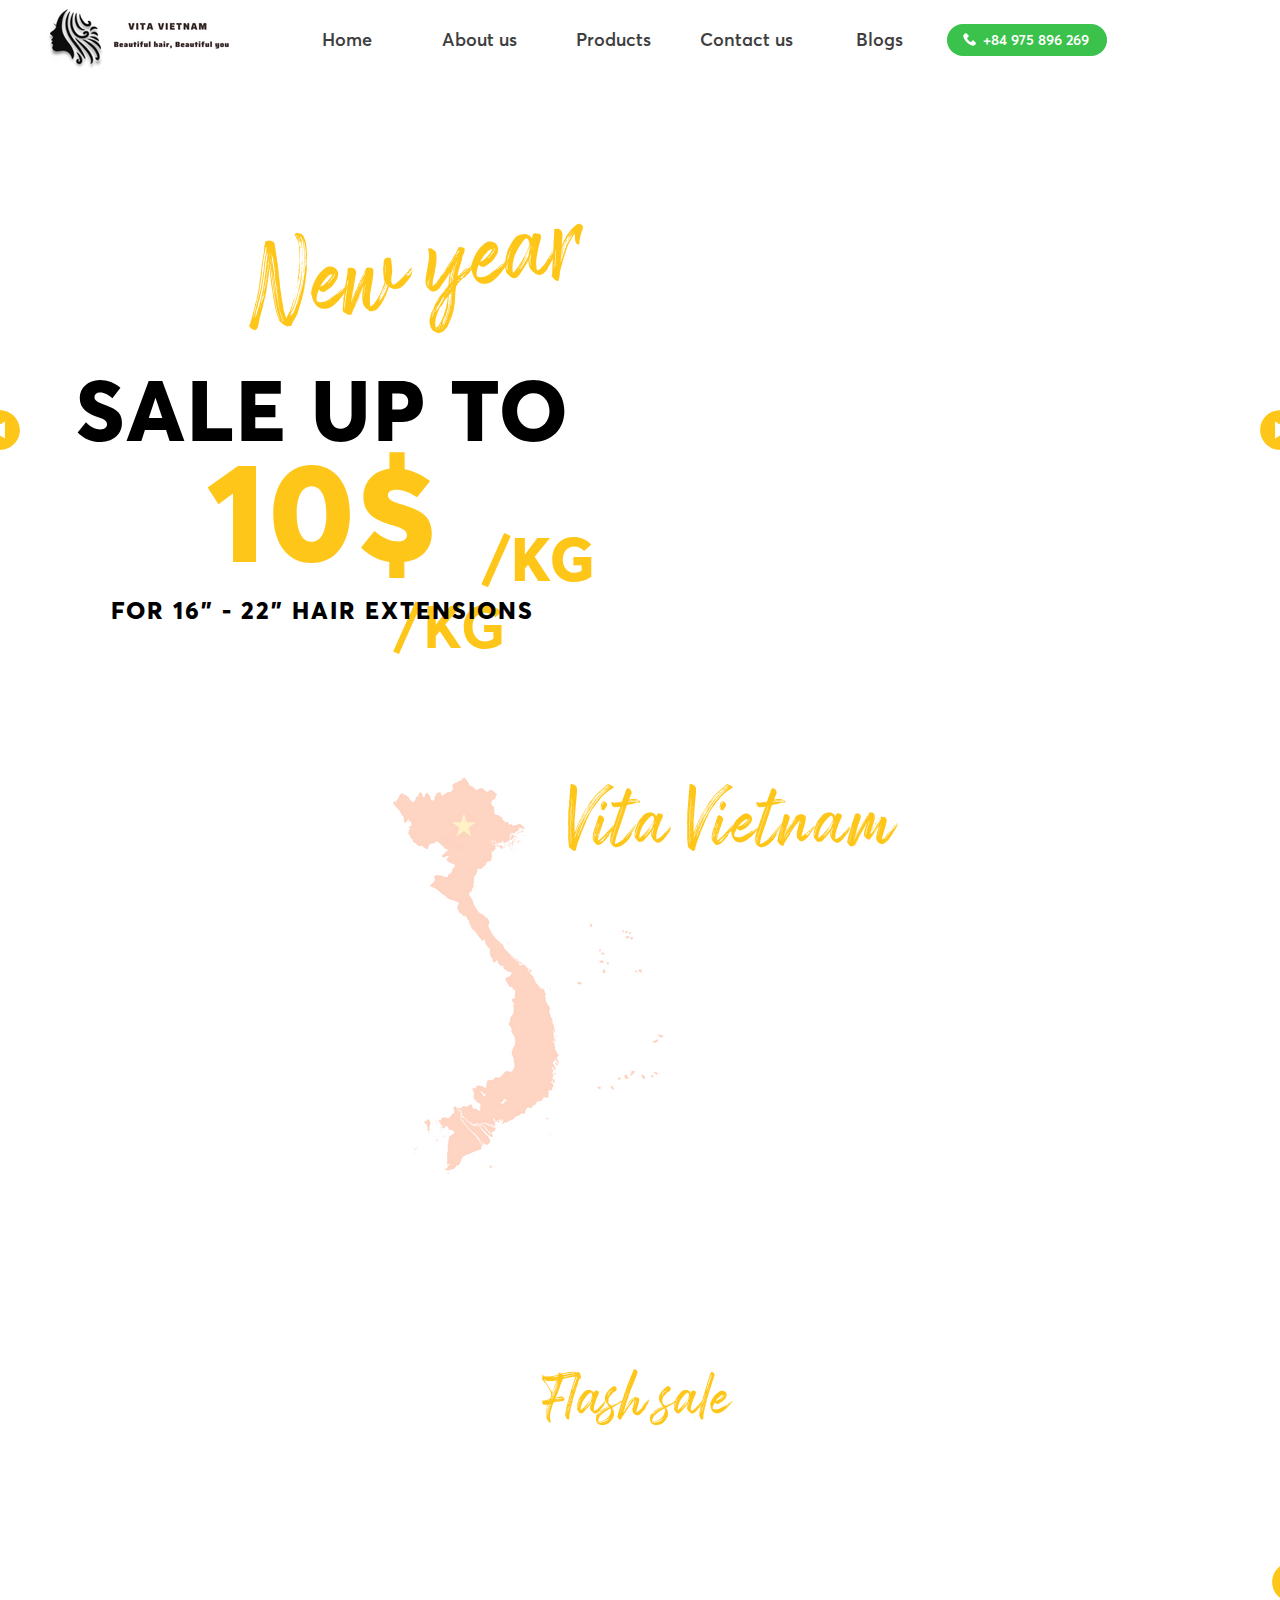
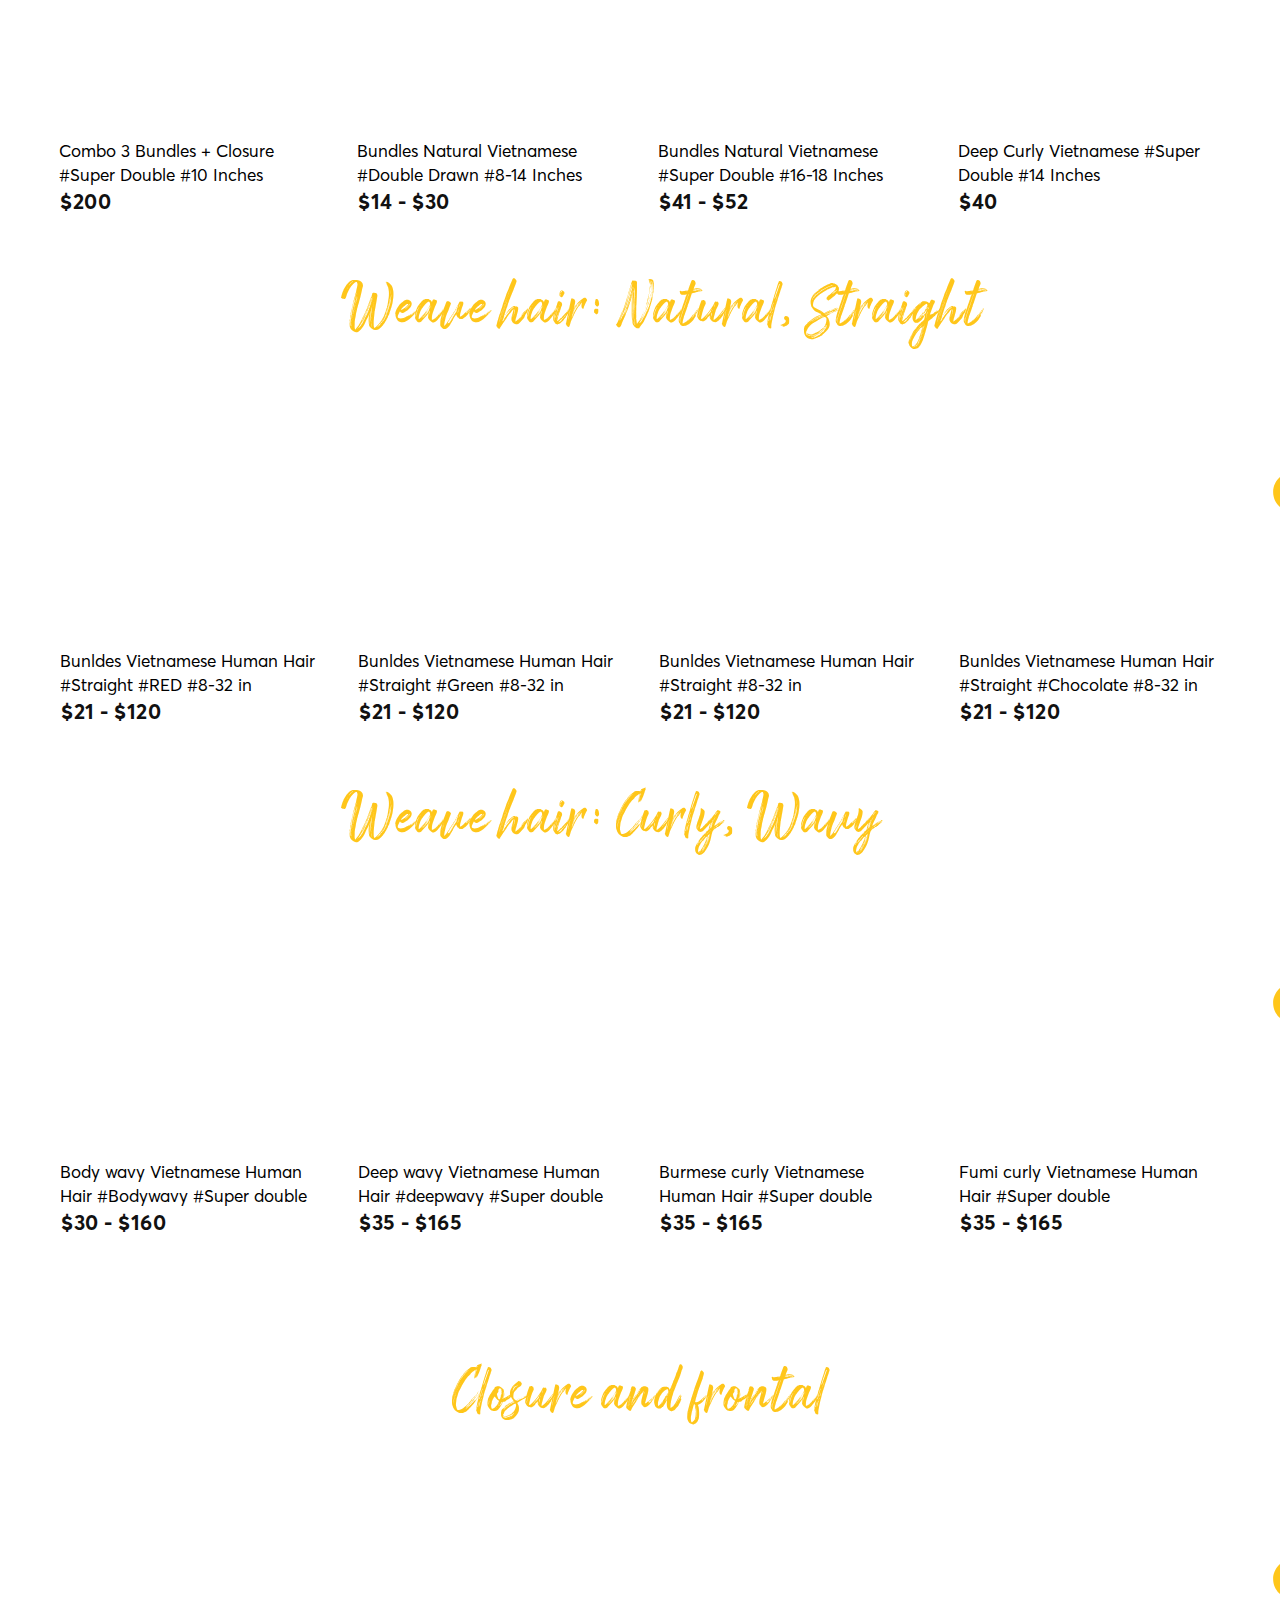
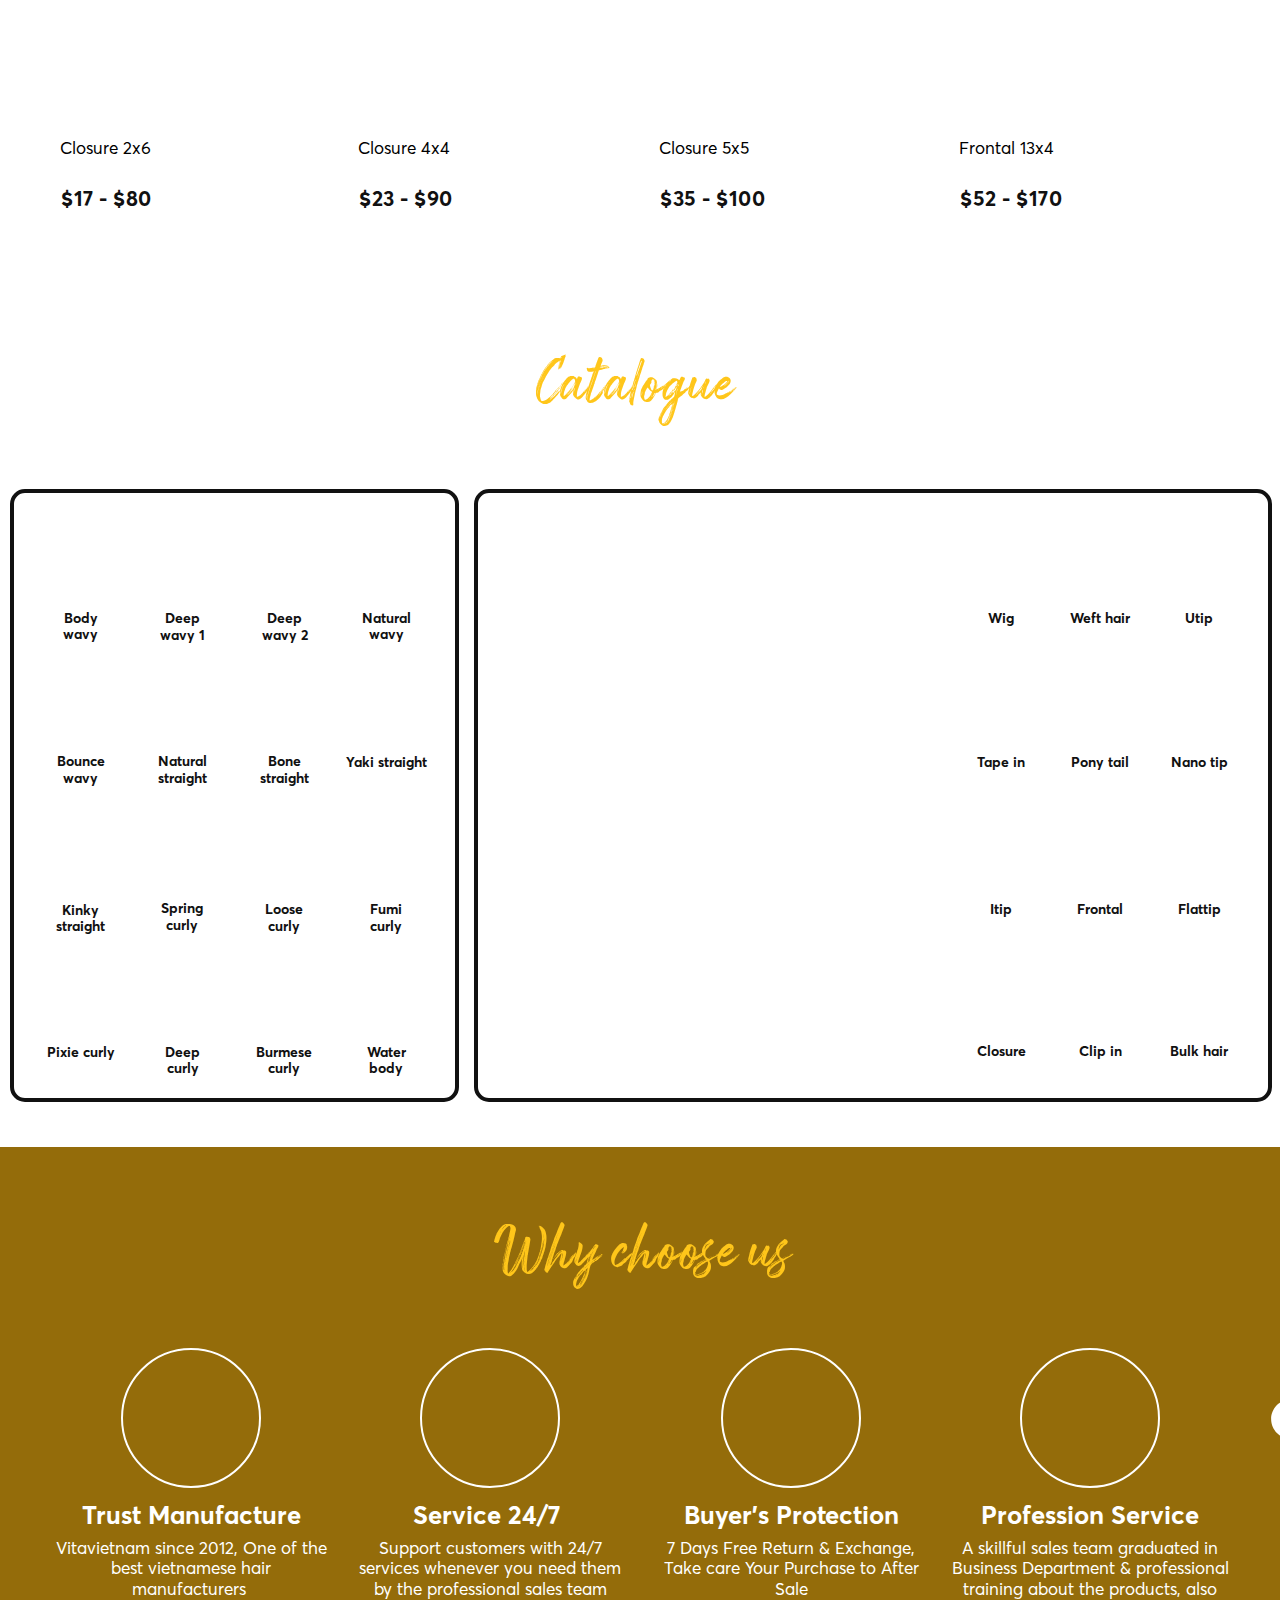
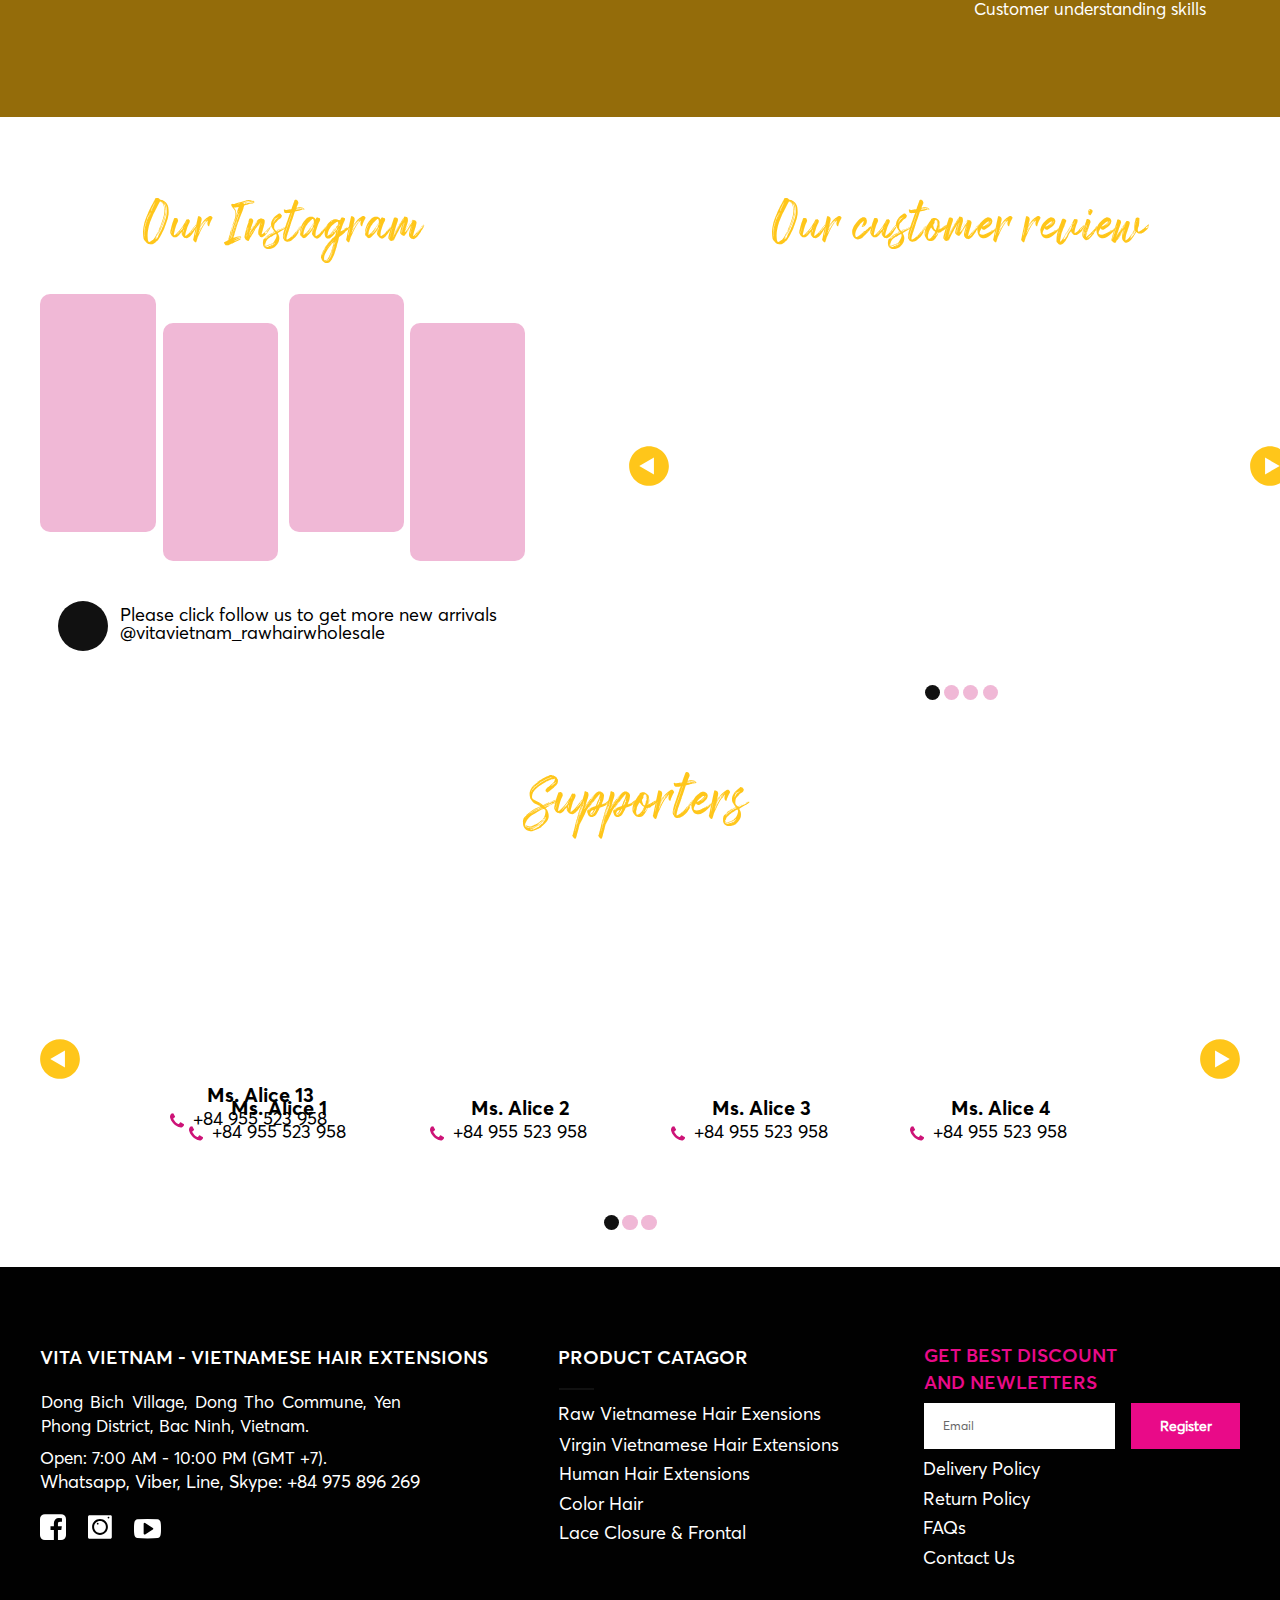
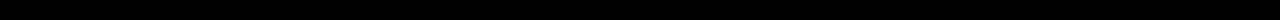
==== commit 3d6f4113: "Fix error html/css" ====
--- a/index.html
+++ b/index.html
@@ -3521,14 +3521,420 @@
                                     </div>
                                 </div>
                             </div>
+                            <div id="GROUP693" class='ladi-element'>
+                                <div class='ladi-group'>
+                                    <div id="HEADLINE694" class='ladi-element'>
+                                        <h3 class='ladi-headline ladi-transition'>+84 955 523 958<br></h3>
+                                    </div>
+                                    <div id="IMAGE695" class='ladi-element'>
+                                        <div class='ladi-image'>
+                                            <div class="ladi-image-background"></div>
+                                        </div>
+                                    </div>
+                                    <div id="HEADLINE696" class='ladi-element'>
+                                        <h3 class='ladi-headline'>Ms. Alice 5<br></h3>
+                                    </div>
+                                    <div id="SHAPE697" class='ladi-element'>
+                                        <div class='ladi-shape'>
+                                            <img src="assets/images/phone.svg" alt="phone" width="14px" height="19px">
+                                        </div>
+                                    </div>
+                                    <div id="IMAGE698" class='ladi-element'>
+                                        <div class='ladi-image ladi-transition'>
+                                            <div class="ladi-image-background"></div>
+                                        </div>
+                                    </div>
+                                    <div id="IMAGE699" class='ladi-element'>
+                                        <div class='ladi-image ladi-transition'>
+                                            <div class="ladi-image-background"></div>
+                                        </div>
+                                    </div>
+                                    <div id="IMAGE700" class='ladi-element'>
+                                        <div class='ladi-image ladi-transition'>
+                                            <div class="ladi-image-background"></div>
+                                        </div>
+                                    </div>
+                                </div>
+                            </div>
+                            <div id="GROUP701" class='ladi-element'>
+                                <div class='ladi-group'>
+                                    <div id="HEADLINE702" class='ladi-element'>
+                                        <h3 class='ladi-headline ladi-transition'>+84 955 523 958<br></h3>
+                                    </div>
+                                    <div id="IMAGE703" class='ladi-element'>
+                                        <div class='ladi-image'>
+                                            <div class="ladi-image-background"></div>
+                                        </div>
+                                    </div>
+                                    <div id="HEADLINE704" class='ladi-element'>
+                                        <h3 class='ladi-headline'>Ms. Alice 6<br></h3>
+                                    </div>
+                                    <div id="SHAPE705" class='ladi-element'>
+                                        <div class='ladi-shape'>
+                                            <img src="assets/images/phone.svg" alt="phone" width="14px" height="19px">
+                                        </div>
+                                    </div>
+                                    <div id="IMAGE706" class='ladi-element'>
+                                        <div class='ladi-image ladi-transition'>
+                                            <div class="ladi-image-background"></div>
+                                        </div>
+                                    </div>
+                                    <div id="IMAGE707" class='ladi-element'>
+                                        <div class='ladi-image ladi-transition'>
+                                            <div class="ladi-image-background"></div>
+                                        </div>
+                                    </div>
+                                    <div id="IMAGE708" class='ladi-element'>
+                                        <div class='ladi-image ladi-transition'>
+                                            <div class="ladi-image-background"></div>
+                                        </div>
+                                    </div>
+                                </div>
+                            </div>
+                            <div id="GROUP709" class='ladi-element'>
+                                <div class='ladi-group'>
+                                    <div id="HEADLINE710" class='ladi-element'>
+                                        <h3 class='ladi-headline ladi-transition'>+84 955 523 958<br></h3>
+                                    </div>
+                                    <div id="IMAGE711" class='ladi-element'>
+                                        <div class='ladi-image'>
+                                            <div class="ladi-image-background"></div>
+                                        </div>
+                                    </div>
+                                    <div id="HEADLINE712" class='ladi-element'>
+                                        <h3 class='ladi-headline'>Ms. Alice 7<br></h3>
+                                    </div>
+                                    <div id="SHAPE713" class='ladi-element'>
+                                        <div class='ladi-shape'>
+                                            <img src="assets/images/phone.svg" alt="phone" width="14px" height="19px">
+                                        </div>
+                                    </div>
+                                    <div id="IMAGE714" class='ladi-element'>
+                                        <div class='ladi-image ladi-transition'>
+                                            <div class="ladi-image-background"></div>
+                                        </div>
+                                    </div>
+                                    <div id="IMAGE715" class='ladi-element'>
+                                        <div class='ladi-image ladi-transition'>
+                                            <div class="ladi-image-background"></div>
+                                        </div>
+                                    </div>
+                                    <div id="IMAGE716" class='ladi-element'>
+                                        <div class='ladi-image ladi-transition'>
+                                            <div class="ladi-image-background"></div>
+                                        </div>
+                                    </div>
+                                </div>
+                            </div>
+                            <div id="GROUP717" class='ladi-element'>
+                                <div class='ladi-group'>
+                                    <div id="HEADLINE718" class='ladi-element'>
+                                        <h3 class='ladi-headline ladi-transition'>+84 955 523 958<br></h3>
+                                    </div>
+                                    <div id="IMAGE719" class='ladi-element'>
+                                        <div class='ladi-image'>
+                                            <div class="ladi-image-background"></div>
+                                        </div>
+                                    </div>
+                                    <div id="HEADLINE720" class='ladi-element'>
+                                        <h3 class='ladi-headline'>Ms. Alice 8<br></h3>
+                                    </div>
+                                    <div id="SHAPE721" class='ladi-element'>
+                                        <div class='ladi-shape'>
+                                            <img src="assets/images/phone.svg" alt="phone" width="14px" height="19px">
+                                        </div>
+                                    </div>
+                                    <div id="IMAGE722" class='ladi-element'>
+                                        <div class='ladi-image ladi-transition'>
+                                            <div class="ladi-image-background"></div>
+                                        </div>
+                                    </div>
+                                    <div id="IMAGE723" class='ladi-element'>
+                                        <div class='ladi-image ladi-transition'>
+                                            <div class="ladi-image-background"></div>
+                                        </div>
+                                    </div>
+                                    <div id="IMAGE724" class='ladi-element'>
+                                        <div class='ladi-image ladi-transition'>
+                                            <div class="ladi-image-background"></div>
+                                        </div>
+                                    </div>
+                                </div>
+                            </div>
+                            <div id="GROUP729" class='ladi-element'>
+                                <div class='ladi-group'>
+                                    <div id="HEADLINE730" class='ladi-element'>
+                                        <h3 class='ladi-headline ladi-transition'>+84 955 523 958<br></h3>
+                                    </div>
+                                    <div id="IMAGE731" class='ladi-element'>
+                                        <div class='ladi-image'>
+                                            <div class="ladi-image-background"></div>
+                                        </div>
+                                    </div>
+                                    <div id="HEADLINE732" class='ladi-element'>
+                                        <h3 class='ladi-headline'>Ms. Alice 9<br></h3>
+                                    </div>
+                                    <div id="SHAPE733" class='ladi-element'>
+                                        <div class='ladi-shape'>
+                                            <img src="assets/images/phone.svg" alt="phone" width="14px" height="19px">
+                                        </div>
+                                    </div>
+                                    <div id="IMAGE734" class='ladi-element'>
+                                        <div class='ladi-image ladi-transition'>
+                                            <div class="ladi-image-background"></div>
+                                        </div>
+                                    </div>
+                                    <div id="IMAGE735" class='ladi-element'>
+                                        <div class='ladi-image ladi-transition'>
+                                            <div class="ladi-image-background"></div>
+                                        </div>
+                                    </div>
+                                    <div id="IMAGE736" class='ladi-element'>
+                                        <div class='ladi-image ladi-transition'>
+                                            <div class="ladi-image-background"></div>
+                                        </div>
+                                    </div>
+                                </div>
+                            </div>
+                            <div id="GROUP737" class='ladi-element'>
+                                <div class='ladi-group'>
+                                    <div id="HEADLINE738" class='ladi-element'>
+                                        <h3 class='ladi-headline ladi-transition'>+84 955 523 958<br></h3>
+                                    </div>
+                                    <div id="IMAGE739" class='ladi-element'>
+                                        <div class='ladi-image'>
+                                            <div class="ladi-image-background"></div>
+                                        </div>
+                                    </div>
+                                    <div id="HEADLINE740" class='ladi-element'>
+                                        <h3 class='ladi-headline'>Ms. Alice 10<br></h3>
+                                    </div>
+                                    <div id="SHAPE741" class='ladi-element'>
+                                        <div class='ladi-shape'>
+                                            <img src="assets/images/phone.svg" alt="phone" width="14px" height="19px">
+                                        </div>
+                                    </div>
+                                    <div id="IMAGE742" class='ladi-element'>
+                                        <div class='ladi-image ladi-transition'>
+                                            <div class="ladi-image-background"></div>
+                                        </div>
+                                    </div>
+                                    <div id="IMAGE743" class='ladi-element'>
+                                        <div class='ladi-image ladi-transition'>
+                                            <div class="ladi-image-background"></div>
+                                        </div>
+                                    </div>
+                                    <div id="IMAGE744" class='ladi-element'>
+                                        <div class='ladi-image ladi-transition'>
+                                            <div class="ladi-image-background"></div>
+                                        </div>
+                                    </div>
+                                </div>
+                            </div>
+                            <div id="GROUP745" class='ladi-element'>
+                                <div class='ladi-group'>
+                                    <div id="HEADLINE746" class='ladi-element'>
+                                        <h3 class='ladi-headline ladi-transition'>+84 955 523 958<br></h3>
+                                    </div>
+                                    <div id="IMAGE747" class='ladi-element'>
+                                        <div class='ladi-image'>
+                                            <div class="ladi-image-background"></div>
+                                        </div>
+                                    </div>
+                                    <div id="HEADLINE748" class='ladi-element'>
+                                        <h3 class='ladi-headline'>Ms. Alice 11<br></h3>
+                                    </div>
+                                    <div id="SHAPE749" class='ladi-element'>
+                                        <div class='ladi-shape'>
+                                            <img src="assets/images/phone.svg" alt="phone" width="14px" height="19px">
+                                        </div>
+                                    </div>
+                                    <div id="IMAGE750" class='ladi-element'>
+                                        <div class='ladi-image ladi-transition'>
+                                            <div class="ladi-image-background"></div>
+                                        </div>
+                                    </div>
+                                    <div id="IMAGE751" class='ladi-element'>
+                                        <div class='ladi-image ladi-transition'>
+                                            <div class="ladi-image-background"></div>
+                                        </div>
+                                    </div>
+                                    <div id="IMAGE752" class='ladi-element'>
+                                        <div class='ladi-image ladi-transition'>
+                                            <div class="ladi-image-background"></div>
+                                        </div>
+                                    </div>
+                                </div>
+                            </div>
+                            <div id="GROUP753" class='ladi-element'>
+                                <div class='ladi-group'>
+                                    <div id="HEADLINE754" class='ladi-element'>
+                                        <h3 class='ladi-headline ladi-transition'>+84 955 523 958<br></h3>
+                                    </div>
+                                    <div id="IMAGE755" class='ladi-element'>
+                                        <div class='ladi-image'>
+                                            <div class="ladi-image-background"></div>
+                                        </div>
+                                    </div>
+                                    <div id="HEADLINE756" class='ladi-element'>
+                                        <h3 class='ladi-headline'>Ms. Alice 12<br></h3>
+                                    </div>
+                                    <div id="SHAPE757" class='ladi-element'>
+                                        <div class='ladi-shape'>
+                                            <img src="assets/images/phone.svg" alt="phone" width="14px" height="19px">
+                                        </div>
+                                    </div>
+                                    <div id="IMAGE758" class='ladi-element'>
+                                        <div class='ladi-image ladi-transition'>
+                                            <div class="ladi-image-background"></div>
+                                        </div>
+                                    </div>
+                                    <div id="IMAGE759" class='ladi-element'>
+                                        <div class='ladi-image ladi-transition'>
+                                            <div class="ladi-image-background"></div>
+                                        </div>
+                                    </div>
+                                    <div id="IMAGE760" class='ladi-element'>
+                                        <div class='ladi-image ladi-transition'>
+                                            <div class="ladi-image-background"></div>
+                                        </div>
+                                    </div>
+                                </div>
+                            </div>
+                            <div id="GROUP1482" class='ladi-element'>
+                                <div class='ladi-group'>
+                                    <div id="HEADLINE1483" class='ladi-element'>
+                                        <h3 class='ladi-headline ladi-transition'>+84 955 523 958<br></h3>
+                                    </div>
+                                    <div id="IMAGE1484" class='ladi-element'>
+                                        <div class='ladi-image'>
+                                            <div class="ladi-image-background"></div>
+                                        </div>
+                                    </div>
+                                    <div id="HEADLINE1485" class='ladi-element'>
+                                        <h3 class='ladi-headline'>Ms. Alice 13<br></h3>
+                                    </div>
+                                    <div id="SHAPE1486" class='ladi-element'>
+                                        <div class='ladi-shape'>
+                                            <img src="assets/images/phone.svg" alt="phone" width="14px" height="19px">
+                                        </div>
+                                    </div>
+                                    <div id="IMAGE1487" class='ladi-element'>
+                                        <div class='ladi-image ladi-transition'>
+                                            <div class="ladi-image-background"></div>
+                                        </div>
+                                    </div>
+                                    <div id="IMAGE1488" class='ladi-element'>
+                                        <div class='ladi-image ladi-transition'>
+                                            <div class="ladi-image-background"></div>
+                                        </div>
+                                    </div>
+                                    <div id="IMAGE1489" class='ladi-element'>
+                                        <div class='ladi-image ladi-transition'>
+                                            <div class="ladi-image-background"></div>
+                                        </div>
+                                    </div>
+                                </div>
+                            </div>
+                            <div id="GROUP1490" class='ladi-element'>
+                                <div class='ladi-group'>
+                                    <div id="HEADLINE1491" class='ladi-element'>
+                                        <h3 class='ladi-headline ladi-transition'>+84 955 523 958<br></h3>
+                                    </div>
+                                    <div id="IMAGE1492" class='ladi-element'>
+                                        <div class='ladi-image'>
+                                            <div class="ladi-image-background"></div>
+                                        </div>
+                                    </div>
+                                    <div id="HEADLINE1493" class='ladi-element'>
+                                        <h3 class='ladi-headline'>Ms. Alice 14<br></h3>
+                                    </div>
+                                    <div id="SHAPE1494" class='ladi-element'>
+                                        <div class='ladi-shape'>
+                                            <img src="assets/images/phone.svg" alt="phone" width="14px" height="19px">
+                                        </div>
+                                    </div>
+                                    <div id="IMAGE1495" class='ladi-element'>
+                                        <div class='ladi-image ladi-transition'>
+                                            <div class="ladi-image-background"></div>
+                                        </div>
+                                    </div>
+                                    <div id="IMAGE1496" class='ladi-element'>
+                                        <div class='ladi-image ladi-transition'>
+                                            <div class="ladi-image-background"></div>
+                                        </div>
+                                    </div>
+                                    <div id="IMAGE1497" class='ladi-element'>
+                                        <div class='ladi-image ladi-transition'>
+                                            <div class="ladi-image-background"></div>
+                                        </div>
+                                    </div>
+                                </div>
                             </div>
                             <div id="GROUP1498" class='ladi-element'>
                                 <div class='ladi-group'>
                                     <div data-action="true" id="BOX1499" class='ladi-element'>
                                         <div class='ladi-box'></div>
                                     </div>
-                                </div>
-                            </div>                           
+                                    <div data-action="true" id="BOX1500" class='ladi-element'>
+                                        <div class='ladi-box'></div>
+                                    </div>
+                                    <div data-action="true" id="BOX1501" class='ladi-element'>
+                                        <div class='ladi-box'></div>
+                                    </div>
+                                    <div data-action="true" id="BOX1502" class='ladi-element'>
+                                        <div class='ladi-box'></div>
+                                    </div>
+                                </div>
+                            </div>
+                            <div id="GROUP1503" class='ladi-element'>
+                                <div class='ladi-group'>
+                                    <div data-action="true" id="BOX1504" class='ladi-element'>
+                                        <div class='ladi-box'></div>
+                                    </div>
+                                    <div data-action="true" id="BOX1505" class='ladi-element'>
+                                        <div class='ladi-box'></div>
+                                    </div>
+                                    <div data-action="true" id="BOX1506" class='ladi-element'>
+                                        <div class='ladi-box'></div>
+                                    </div>
+                                    <div data-action="true" id="BOX1507" class='ladi-element'>
+                                        <div class='ladi-box'></div>
+                                    </div>
+                                </div>
+                            </div>
+                            <div id="GROUP1508" class='ladi-element'>
+                                <div class='ladi-group'>
+                                    <div data-action="true" id="BOX1509" class='ladi-element'>
+                                        <div class='ladi-box'></div>
+                                    </div>
+                                    <div data-action="true" id="BOX1510" class='ladi-element'>
+                                        <div class='ladi-box'></div>
+                                    </div>
+                                    <div data-action="true" id="BOX1511" class='ladi-element'>
+                                        <div class='ladi-box'></div>
+                                    </div>
+                                    <div data-action="true" id="BOX1512" class='ladi-element'>
+                                        <div class='ladi-box'></div>
+                                    </div>
+                                </div>
+                            </div>
+                            <div id="GROUP1513" class='ladi-element'>
+                                <div class='ladi-group'>
+                                    <div data-action="true" id="BOX1514" class='ladi-element'>
+                                        <div class='ladi-box'></div>
+                                    </div>
+                                    <div data-action="true" id="BOX1515" class='ladi-element'>
+                                        <div class='ladi-box'></div>
+                                    </div>
+                                    <div data-action="true" id="BOX1516" class='ladi-element'>
+                                        <div class='ladi-box'></div>
+                                    </div>
+                                    <div data-action="true" id="BOX1517" class='ladi-element'>
+                                        <div class='ladi-box'></div>
+                                    </div>
+                                </div>
+                            </div>
                         </div>
                         <div class="ladi-carousel-arrow ladi-carousel-arrow-left opacity-0"></div>
                         <div class="ladi-carousel-arrow ladi-carousel-arrow-right opacity-0"></div>
--- a/assets/css/style_ladi.css
+++ b/assets/css/style_ladi.css
@@ -1838,7 +1838,7 @@
 .ladi-image .ladi-image-background {
   background-repeat: no-repeat;
   background-position: left top;
-  background-size: cover;
+  background-size: 100%;
   background-attachment: scroll;
   background-origin: content-box;
   position: absolute;
--- a/assets/css/style_element.css
+++ b/assets/css/style_element.css
@@ -3513,12 +3513,10 @@
   #IMAGE364 > .ladi-image > .ladi-image-background {
     width: 86.0442px;
     height: 114.61px;
-    top: -11.6916px;
+    top: 0;
     left: -1.7987px;
     background-image: url("../images/home/bodywavy.png");
   }
-
-
 
   #HEADLINE365 {
     width: 61px;
@@ -14563,6 +14561,13 @@
     -webkit-transform: scale(0.8);
   }
 
+  #GROUP1490 {
+    width: 200px;
+    height: 299.2px;
+    top: 15.162px;
+    left: 3380px;
+  }
+
    #BOX1499 {
     width: 15.2004px;
     height: 15.2004px;
@@ -31153,6 +31158,13 @@
     left: 0px;
   }
 
+  #GROUP1490 {
+    width: 169.157px;
+    height: 257.2px;
+    top: 13.7014px;
+    left: 2748.42px;
+  }
+
   #IMAGE1484 > .ladi-image > .ladi-image-background {
     width: 169.157px;
     height: 225.995px;
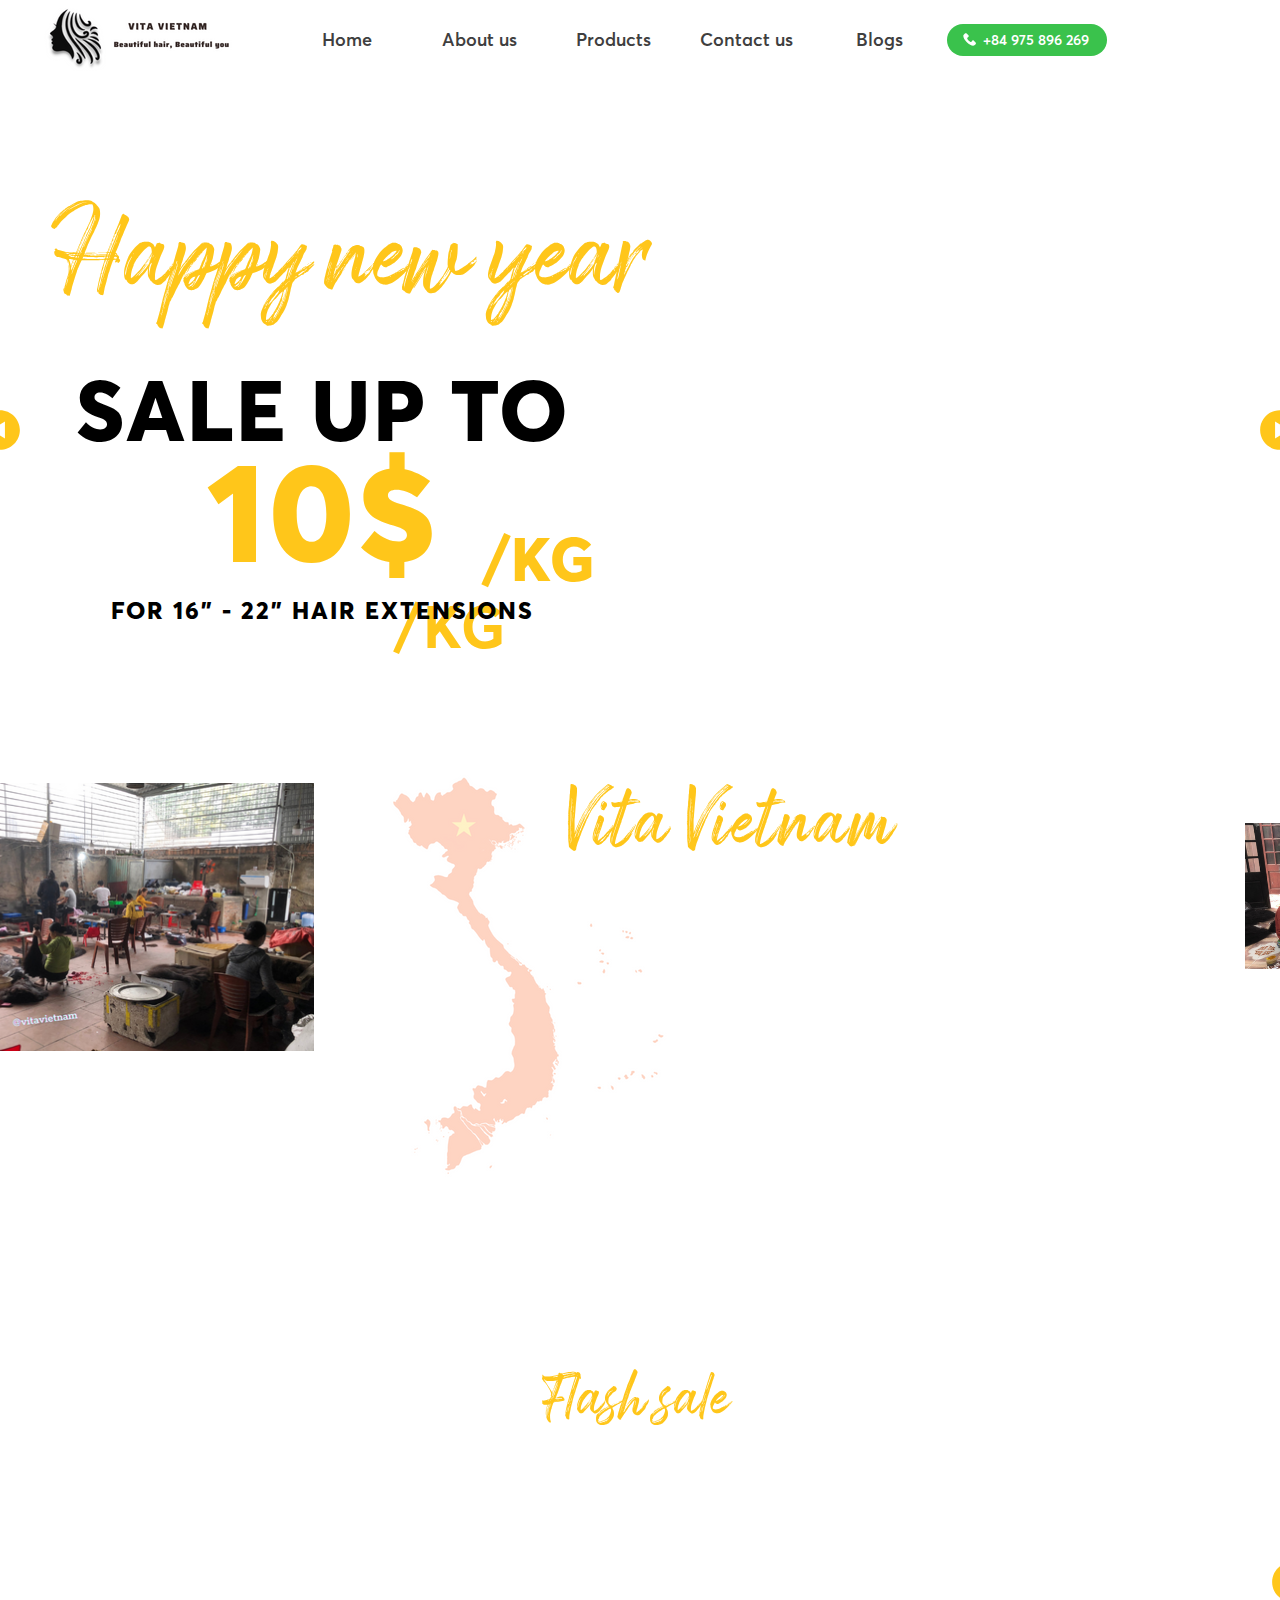
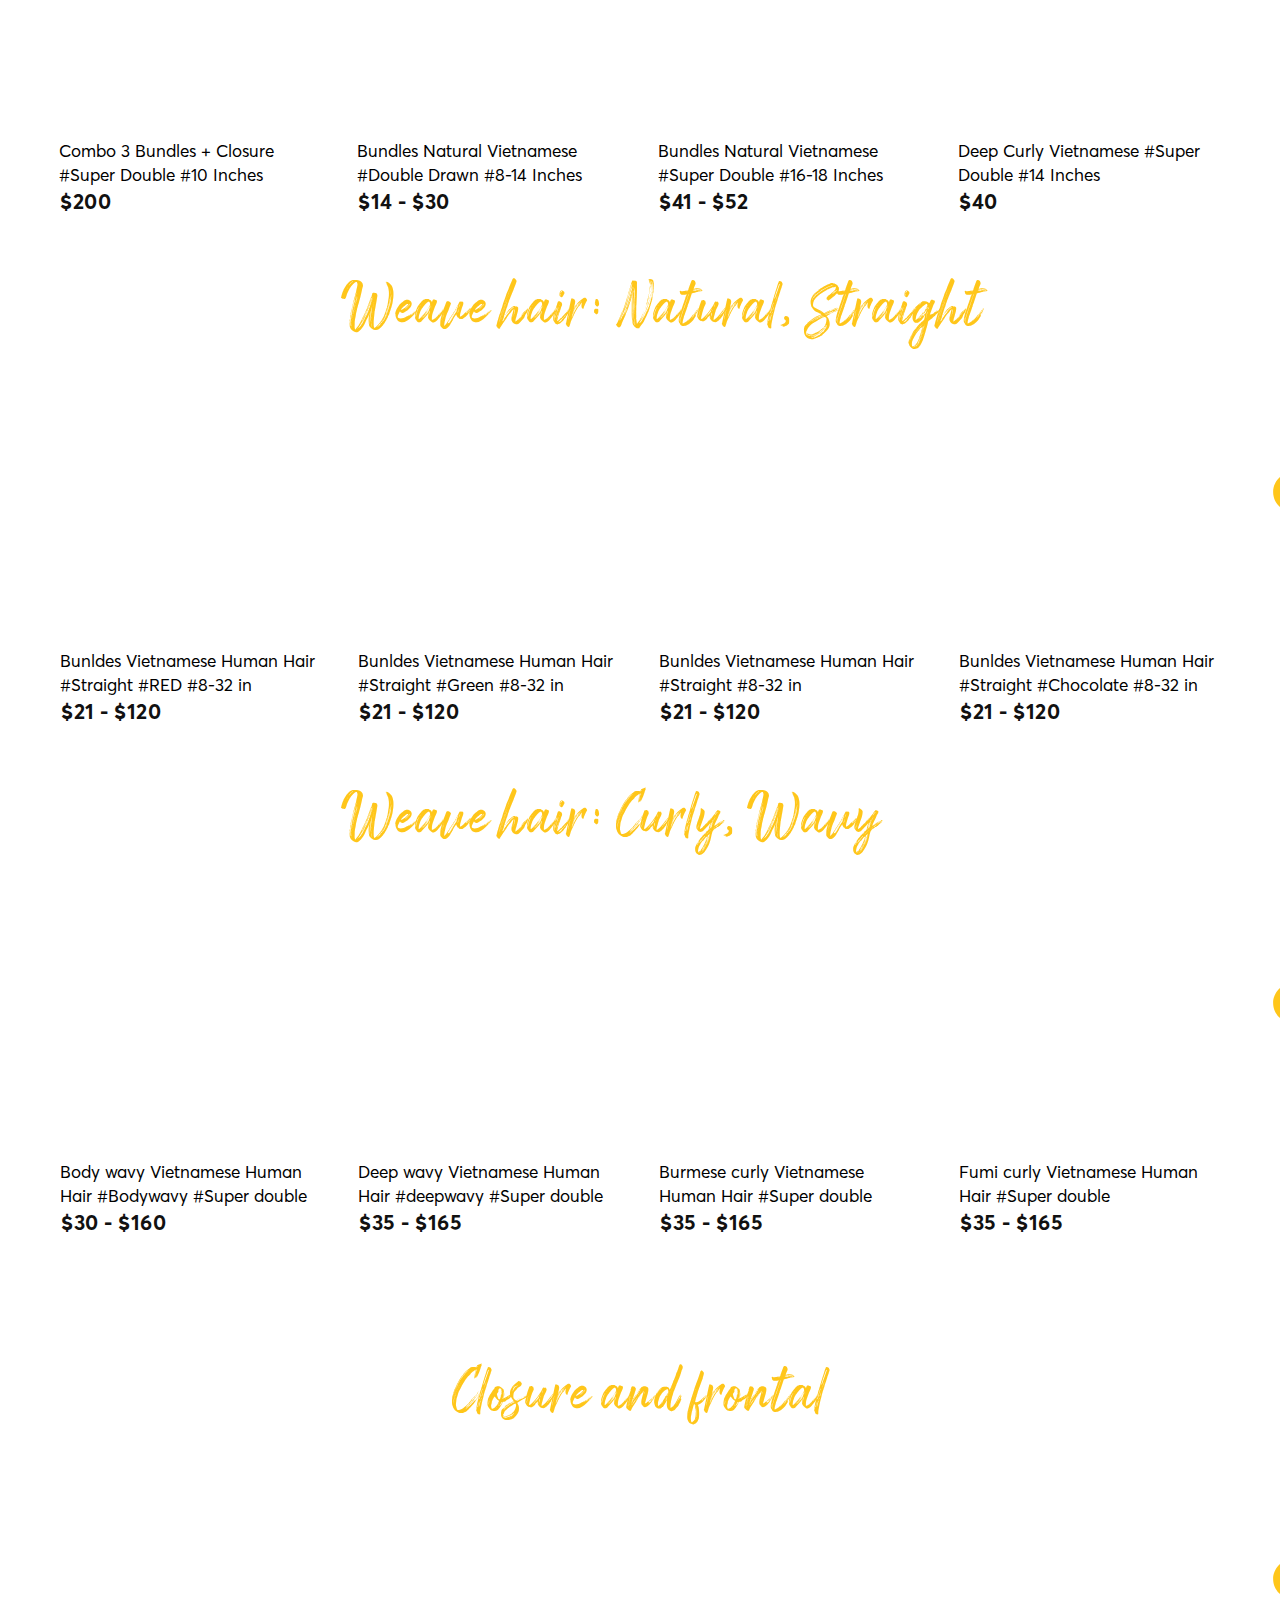
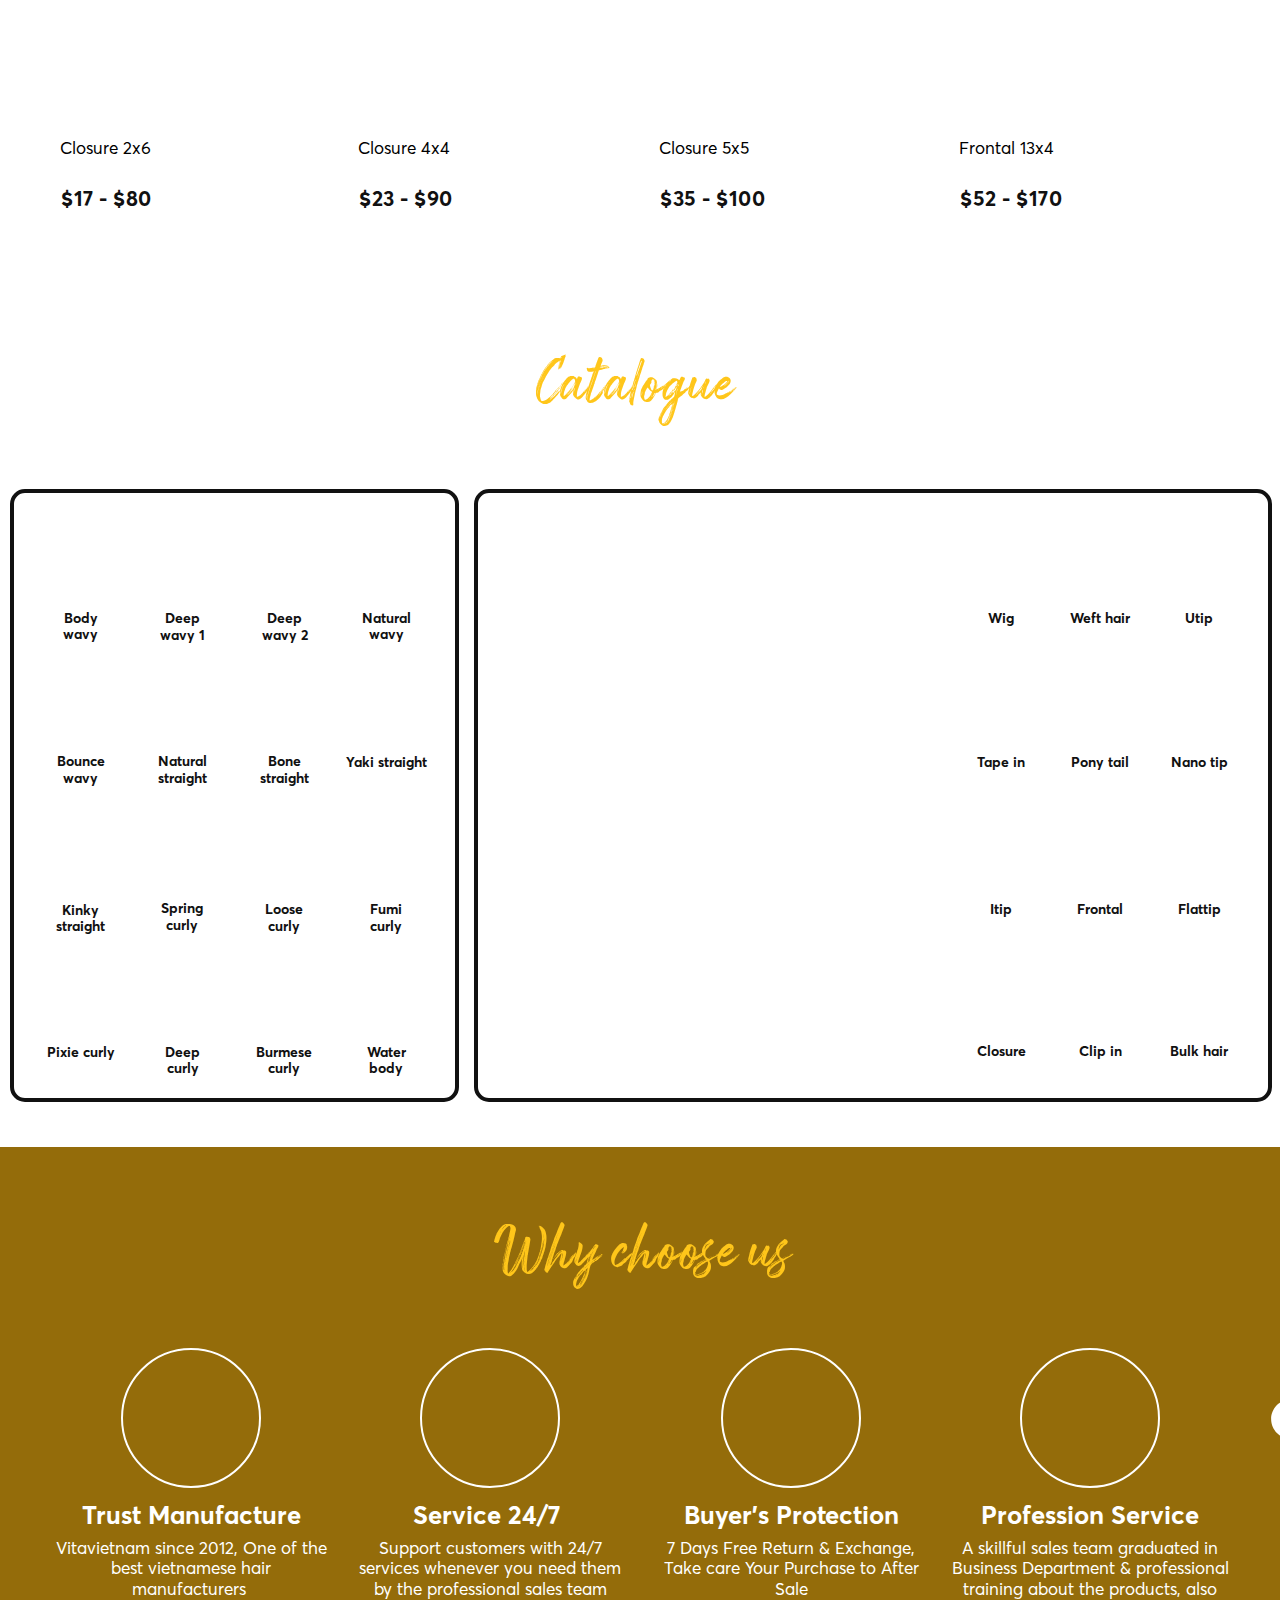
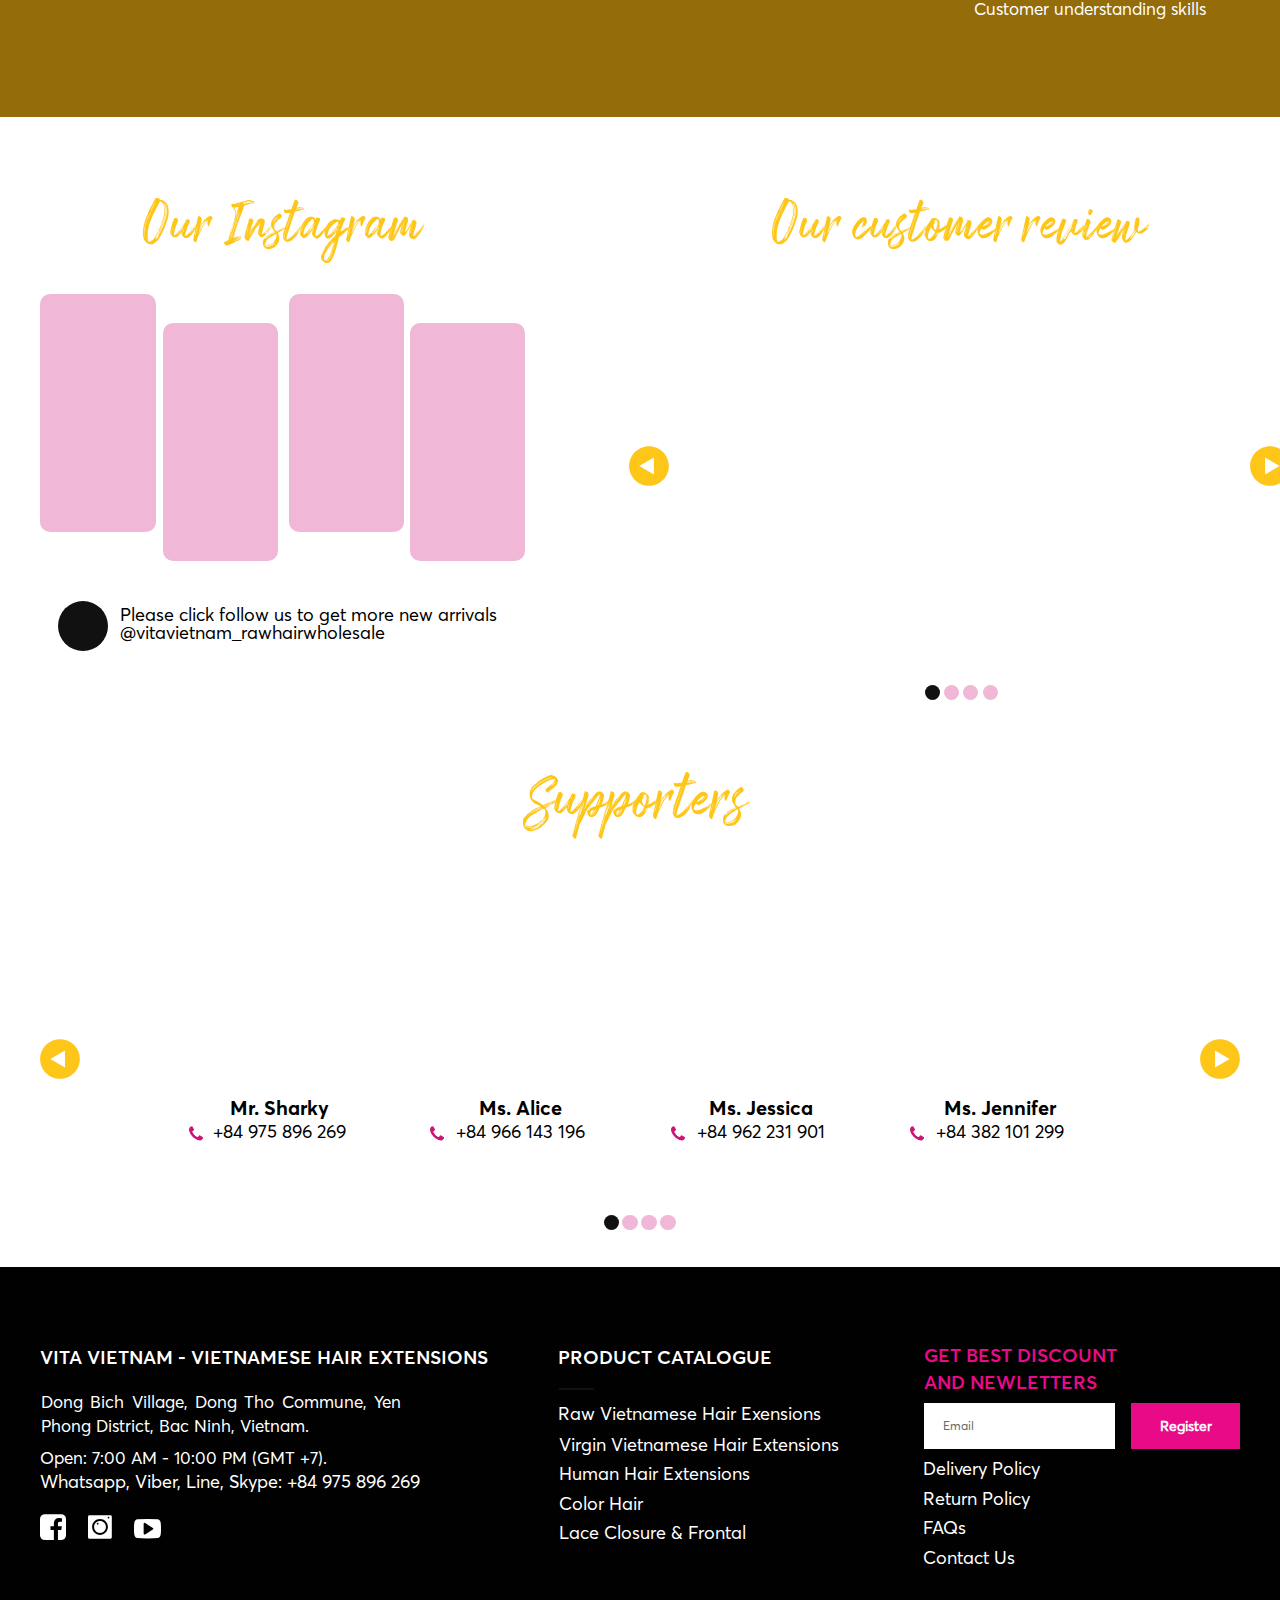
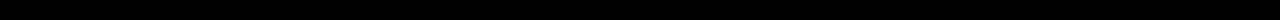
==== commit ddea7136: "update code" ====
--- a/index.html
+++ b/index.html
@@ -999,11 +999,6 @@
                                             <div class="ladi-image-background"></div>
                                         </div>
                                     </div>
-                                    <div id="IMAGE1353" class='ladi-element'>
-                                        <div class='ladi-image'>
-                                            <div class="ladi-image-background"></div>
-                                        </div>
-                                    </div>
                                     <div id="IMAGE1354" class='ladi-element'>
                                         <div class='ladi-image'>
                                             <div class="ladi-image-background"></div>
@@ -1170,11 +1165,6 @@
                                                     <div class="ladi-image-background"></div>
                                                 </div>
                                             </div>
-                                            <div id="IMAGE1389" class='ladi-element'>
-                                                <div class='ladi-image'>
-                                                    <div class="ladi-image-background"></div>
-                                                </div>
-                                            </div>
                                         </div>
                                     </div>
                                     <div id="GROUP1390" class='ladi-element'>
@@ -1299,7 +1289,7 @@
                                         </div>
                                     </div>
                                     <div id="HEADLINE1415" class='ladi-element'>
-                                        <h3 class='ladi-headline'>Vita <br>Vietnam <br>
+                                        <h3 class='ladi-headline'>Vita Vietnam <br>
                                         </h3>
                                     </div>
                                     <div id="IMAGE1416" class='ladi-element'>
@@ -1326,7 +1316,7 @@
                                     </div>
 
                                     <div id="HEADLINE1423" class='ladi-element'>
-                                        <h3 class='ladi-headline color-yellow'>&nbsp;New year <br>
+                                        <h3 class='ladi-headline color-yellow'>&nbsp;Happy new year <br>
                                         </h3>
                                     </div>
                                     <div id="HEADLINE1424" class='ladi-element'>
@@ -1369,7 +1359,7 @@
                             <div id="BOX1435" class='ladi-element'>
                                 <div class='ladi-box'></div>
                             </div>
-                            <a href="404.html" target="_blank" id="HEADLINE1639"
+                            <a href="https://vitavietnamhair.com/" target="_blank" id="HEADLINE1639"
                                 class='ladi-element'>
                                 <h3 class='ladi-headline ladi-transition'>vitavietnamhair.com <br>
                                 </h3>
@@ -1389,24 +1379,24 @@
                                 <h3 class='ladi-headline ladi-transition'>Vita Vietnam Channel<br>
                                 </h3>
                             </a>
-                            <a href="404.html" target="_blank" id="SHAPE1549" class='ladi-element'>
+                            <a href="https://vitavietnamhair.com/" target="_blank" id="SHAPE1549" class='ladi-element'>
                                 <div class='ladi-shape'>
                                     <img src="assets/images/internet.svg" alt="internet" width="22px" height="22px">
                                 </div>
                             </a>
-                            <a href="https://www.facebook.com/ivirgohair/" target="_blank" id="SHAPE1550"
+                            <a href="https://www.facebook.com/vitavietnamhair" target="_blank" id="SHAPE1550"
                                 class='ladi-element'>
                                 <div class='ladi-shape'>
                                     <img src="assets/images/facebook-plus.svg" alt="facebook" width="21px" height="26px">
                                 </div>
                             </a>
-                            <a href="https://www.instagram.com/ivirgohair_company/" target="_blank" id="SHAPE1551"
+                            <a href="https://www.instagram.com/vitavietnam_rawhairwholesale/" target="_blank" id="SHAPE1551"
                                 class='ladi-element'>
                                 <div class='ladi-shape'>
                                    <img src="assets/images/instagram.svg" alt="instagram" width="21px" height="26px">
                                 </div>
                             </a>
-                            <a href="https://www.youtube.com/@ivirgohairchannel6627" target="_blank" id="SHAPE1552"
+                            <a href="https://www.youtube.com/channel/UCYjNU5rXhXRvcHM1Ayu2ygA" target="_blank" id="SHAPE1552"
                                 class='ladi-element'>
                                 <div class='ladi-shape'>
                                    <img src="assets/images/youtube-plug.svg" alt="youtube" width="21px" height="26px">
@@ -3384,7 +3374,7 @@
                             <div id="GROUP648" class='ladi-element'>
                                 <div class='ladi-group'>
                                     <div id="HEADLINE644" class='ladi-element'>
-                                        <h3 class='ladi-headline ladi-transition'>+84 955 523 958<br></h3>
+                                        <h3 class='ladi-headline ladi-transition'>+84 966 143 196<br></h3>
                                     </div>
                                     <div id="IMAGE641" class='ladi-element'>
                                         <div class='ladi-image'>
@@ -3392,7 +3382,7 @@
                                         </div>
                                     </div>
                                     <div id="HEADLINE642" class='ladi-element'>
-                                        <h3 class='ladi-headline'>Ms. Alice 2<br></h3>
+                                        <h3 class='ladi-headline'>Ms. Alice<br></h3>
                                     </div>
                                     <div id="SHAPE643" class='ladi-element'>
                                         <div class='ladi-shape'>
@@ -3419,7 +3409,7 @@
                             <div id="GROUP662" class='ladi-element'>
                                 <div class='ladi-group'>
                                     <div id="HEADLINE663" class='ladi-element'>
-                                        <h3 class='ladi-headline ladi-transition'>+84 955 523 958<br></h3>
+                                        <h3 class='ladi-headline ladi-transition'>+84 975 896 269<br></h3>
                                     </div>
                                     <div id="IMAGE664" class='ladi-element'>
                                         <div class='ladi-image'>
@@ -3427,7 +3417,7 @@
                                         </div>
                                     </div>
                                     <div id="HEADLINE665" class='ladi-element'>
-                                        <h3 class='ladi-headline'>Ms. Alice 1<br></h3>
+                                        <h3 class='ladi-headline'>Mr. Sharky<br></h3>
                                     </div>
                                     <div id="SHAPE666" class='ladi-element'>
                                         <div class='ladi-shape'>
@@ -3454,7 +3444,7 @@
                             <div id="GROUP670" class='ladi-element'>
                                 <div class='ladi-group'>
                                     <div id="HEADLINE671" class='ladi-element'>
-                                        <h3 class='ladi-headline ladi-transition'>+84 955 523 958<br></h3>
+                                        <h3 class='ladi-headline ladi-transition'>+84 962 231 901<br></h3>
                                     </div>
                                     <div id="IMAGE672" class='ladi-element'>
                                         <div class='ladi-image'>
@@ -3462,7 +3452,7 @@
                                         </div>
                                     </div>
                                     <div id="HEADLINE673" class='ladi-element'>
-                                        <h3 class='ladi-headline'>Ms. Alice 3<br></h3>
+                                        <h3 class='ladi-headline'>Ms. Jessica<br></h3>
                                     </div>
                                     <div id="SHAPE674" class='ladi-element'>
                                         <div class='ladi-shape'>
@@ -3489,7 +3479,7 @@
                             <div id="GROUP678" class='ladi-element'>
                                 <div class='ladi-group'>
                                     <div id="HEADLINE679" class='ladi-element'>
-                                        <h3 class='ladi-headline ladi-transition'>+84 955 523 958<br></h3>
+                                        <h3 class='ladi-headline ladi-transition'>+84 382 101 299<br></h3>
                                     </div>
                                     <div id="IMAGE680" class='ladi-element'>
                                         <div class='ladi-image'>
@@ -3497,7 +3487,7 @@
                                         </div>
                                     </div>
                                     <div id="HEADLINE681" class='ladi-element'>
-                                        <h3 class='ladi-headline'>Ms. Alice 4<br></h3>
+                                        <h3 class='ladi-headline'>Ms. Jennifer<br></h3>
                                     </div>
                                     <div id="SHAPE682" class='ladi-element'>
                                         <div class='ladi-shape'>
@@ -3524,7 +3514,7 @@
                             <div id="GROUP693" class='ladi-element'>
                                 <div class='ladi-group'>
                                     <div id="HEADLINE694" class='ladi-element'>
-                                        <h3 class='ladi-headline ladi-transition'>+84 955 523 958<br></h3>
+                                        <h3 class='ladi-headline ladi-transition'>+84 975 896 269<br></h3>
                                     </div>
                                     <div id="IMAGE695" class='ladi-element'>
                                         <div class='ladi-image'>
@@ -3532,7 +3522,7 @@
                                         </div>
                                     </div>
                                     <div id="HEADLINE696" class='ladi-element'>
-                                        <h3 class='ladi-headline'>Ms. Alice 5<br></h3>
+                                        <h3 class='ladi-headline'>Mr. Sharky<br></h3>
                                     </div>
                                     <div id="SHAPE697" class='ladi-element'>
                                         <div class='ladi-shape'>
@@ -3559,7 +3549,7 @@
                             <div id="GROUP701" class='ladi-element'>
                                 <div class='ladi-group'>
                                     <div id="HEADLINE702" class='ladi-element'>
-                                        <h3 class='ladi-headline ladi-transition'>+84 955 523 958<br></h3>
+                                        <h3 class='ladi-headline ladi-transition'>+84 966 143 196<br></h3>
                                     </div>
                                     <div id="IMAGE703" class='ladi-element'>
                                         <div class='ladi-image'>
@@ -3567,7 +3557,7 @@
                                         </div>
                                     </div>
                                     <div id="HEADLINE704" class='ladi-element'>
-                                        <h3 class='ladi-headline'>Ms. Alice 6<br></h3>
+                                        <h3 class='ladi-headline'>Ms. Alice<br></h3>
                                     </div>
                                     <div id="SHAPE705" class='ladi-element'>
                                         <div class='ladi-shape'>
@@ -3594,7 +3584,7 @@
                             <div id="GROUP709" class='ladi-element'>
                                 <div class='ladi-group'>
                                     <div id="HEADLINE710" class='ladi-element'>
-                                        <h3 class='ladi-headline ladi-transition'>+84 955 523 958<br></h3>
+                                        <h3 class='ladi-headline ladi-transition'>+84 962 231 901<br></h3>
                                     </div>
                                     <div id="IMAGE711" class='ladi-element'>
                                         <div class='ladi-image'>
@@ -3602,7 +3592,7 @@
                                         </div>
                                     </div>
                                     <div id="HEADLINE712" class='ladi-element'>
-                                        <h3 class='ladi-headline'>Ms. Alice 7<br></h3>
+                                        <h3 class='ladi-headline'>Ms. Jessica<br></h3>
                                     </div>
                                     <div id="SHAPE713" class='ladi-element'>
                                         <div class='ladi-shape'>
@@ -3629,7 +3619,7 @@
                             <div id="GROUP717" class='ladi-element'>
                                 <div class='ladi-group'>
                                     <div id="HEADLINE718" class='ladi-element'>
-                                        <h3 class='ladi-headline ladi-transition'>+84 955 523 958<br></h3>
+                                        <h3 class='ladi-headline ladi-transition'>+84 382 101 299<br></h3>
                                     </div>
                                     <div id="IMAGE719" class='ladi-element'>
                                         <div class='ladi-image'>
@@ -3637,7 +3627,7 @@
                                         </div>
                                     </div>
                                     <div id="HEADLINE720" class='ladi-element'>
-                                        <h3 class='ladi-headline'>Ms. Alice 8<br></h3>
+                                        <h3 class='ladi-headline'>Ms. Jennifer<br></h3>
                                     </div>
                                     <div id="SHAPE721" class='ladi-element'>
                                         <div class='ladi-shape'>
@@ -3664,7 +3654,7 @@
                             <div id="GROUP729" class='ladi-element'>
                                 <div class='ladi-group'>
                                     <div id="HEADLINE730" class='ladi-element'>
-                                        <h3 class='ladi-headline ladi-transition'>+84 955 523 958<br></h3>
+                                        <h3 class='ladi-headline ladi-transition'>+84 975 896 269<br></h3>
                                     </div>
                                     <div id="IMAGE731" class='ladi-element'>
                                         <div class='ladi-image'>
@@ -3672,7 +3662,7 @@
                                         </div>
                                     </div>
                                     <div id="HEADLINE732" class='ladi-element'>
-                                        <h3 class='ladi-headline'>Ms. Alice 9<br></h3>
+                                        <h3 class='ladi-headline'>Mr. Sharky<br></h3>
                                     </div>
                                     <div id="SHAPE733" class='ladi-element'>
                                         <div class='ladi-shape'>
@@ -3699,7 +3689,7 @@
                             <div id="GROUP737" class='ladi-element'>
                                 <div class='ladi-group'>
                                     <div id="HEADLINE738" class='ladi-element'>
-                                        <h3 class='ladi-headline ladi-transition'>+84 955 523 958<br></h3>
+                                        <h3 class='ladi-headline ladi-transition'>+84 966 143 196<br></h3>
                                     </div>
                                     <div id="IMAGE739" class='ladi-element'>
                                         <div class='ladi-image'>
@@ -3707,7 +3697,7 @@
                                         </div>
                                     </div>
                                     <div id="HEADLINE740" class='ladi-element'>
-                                        <h3 class='ladi-headline'>Ms. Alice 10<br></h3>
+                                        <h3 class='ladi-headline'>Ms. Alice<br></h3>
                                     </div>
                                     <div id="SHAPE741" class='ladi-element'>
                                         <div class='ladi-shape'>
@@ -3734,7 +3724,7 @@
                             <div id="GROUP745" class='ladi-element'>
                                 <div class='ladi-group'>
                                     <div id="HEADLINE746" class='ladi-element'>
-                                        <h3 class='ladi-headline ladi-transition'>+84 955 523 958<br></h3>
+                                        <h3 class='ladi-headline ladi-transition'>+84 962 231 901<br></h3>
                                     </div>
                                     <div id="IMAGE747" class='ladi-element'>
                                         <div class='ladi-image'>
@@ -3742,7 +3732,7 @@
                                         </div>
                                     </div>
                                     <div id="HEADLINE748" class='ladi-element'>
-                                        <h3 class='ladi-headline'>Ms. Alice 11<br></h3>
+                                        <h3 class='ladi-headline'>Ms. Jessica<br></h3>
                                     </div>
                                     <div id="SHAPE749" class='ladi-element'>
                                         <div class='ladi-shape'>
@@ -3769,7 +3759,7 @@
                             <div id="GROUP753" class='ladi-element'>
                                 <div class='ladi-group'>
                                     <div id="HEADLINE754" class='ladi-element'>
-                                        <h3 class='ladi-headline ladi-transition'>+84 955 523 958<br></h3>
+                                        <h3 class='ladi-headline ladi-transition'>+84 382 101 299<br></h3>
                                     </div>
                                     <div id="IMAGE755" class='ladi-element'>
                                         <div class='ladi-image'>
@@ -3777,7 +3767,7 @@
                                         </div>
                                     </div>
                                     <div id="HEADLINE756" class='ladi-element'>
-                                        <h3 class='ladi-headline'>Ms. Alice 12<br></h3>
+                                        <h3 class='ladi-headline'>Ms. Jennifer<br></h3>
                                     </div>
                                     <div id="SHAPE757" class='ladi-element'>
                                         <div class='ladi-shape'>
@@ -3801,45 +3791,10 @@
                                     </div>
                                 </div>
                             </div>
-                            <div id="GROUP1482" class='ladi-element'>
-                                <div class='ladi-group'>
-                                    <div id="HEADLINE1483" class='ladi-element'>
-                                        <h3 class='ladi-headline ladi-transition'>+84 955 523 958<br></h3>
-                                    </div>
-                                    <div id="IMAGE1484" class='ladi-element'>
-                                        <div class='ladi-image'>
-                                            <div class="ladi-image-background"></div>
-                                        </div>
-                                    </div>
-                                    <div id="HEADLINE1485" class='ladi-element'>
-                                        <h3 class='ladi-headline'>Ms. Alice 13<br></h3>
-                                    </div>
-                                    <div id="SHAPE1486" class='ladi-element'>
-                                        <div class='ladi-shape'>
-                                            <img src="assets/images/phone.svg" alt="phone" width="14px" height="19px">
-                                        </div>
-                                    </div>
-                                    <div id="IMAGE1487" class='ladi-element'>
-                                        <div class='ladi-image ladi-transition'>
-                                            <div class="ladi-image-background"></div>
-                                        </div>
-                                    </div>
-                                    <div id="IMAGE1488" class='ladi-element'>
-                                        <div class='ladi-image ladi-transition'>
-                                            <div class="ladi-image-background"></div>
-                                        </div>
-                                    </div>
-                                    <div id="IMAGE1489" class='ladi-element'>
-                                        <div class='ladi-image ladi-transition'>
-                                            <div class="ladi-image-background"></div>
-                                        </div>
-                                    </div>
-                                </div>
-                            </div>
                             <div id="GROUP1490" class='ladi-element'>
                                 <div class='ladi-group'>
                                     <div id="HEADLINE1491" class='ladi-element'>
-                                        <h3 class='ladi-headline ladi-transition'>+84 955 523 958<br></h3>
+                                        <h3 class='ladi-headline ladi-transition'>+84 975 896 269<br></h3>
                                     </div>
                                     <div id="IMAGE1492" class='ladi-element'>
                                         <div class='ladi-image'>
@@ -3847,7 +3802,7 @@
                                         </div>
                                     </div>
                                     <div id="HEADLINE1493" class='ladi-element'>
-                                        <h3 class='ladi-headline'>Ms. Alice 14<br></h3>
+                                        <h3 class='ladi-headline'>Mr. Sharky<br></h3>
                                     </div>
                                     <div id="SHAPE1494" class='ladi-element'>
                                         <div class='ladi-shape'>
@@ -3942,6 +3897,7 @@
                 </div>
             </div>
         </section>
+
         <!-- footer -->
         <footer id="SECTION17" class='ladi-section'>
             <div class='ladi-section-background'></div>
@@ -3981,7 +3937,7 @@
                 <div id="GROUP1532" class='ladi-element'>
                     <div class='ladi-group'>
                         <div id="HEADLINE1525" class='ladi-element'>
-                            <h3 class='ladi-headline'>PRODUCT CATAGOR<br></h3>
+                            <h3 class='ladi-headline'>PRODUCT CATALOGUE<br></h3>
                         </div>
                         <div id="LINE1526" class='ladi-element'>
                             <div class='ladi-line'>
@@ -4115,25 +4071,34 @@
                                    <div class="text-align-left">
                                         <a href="javascript:void(0)" class="title">Best Selling</a>
                                    </div>
+                                   <div class="text-align-left">
+                                    <a href="#" class="sub-title">Flash sale</a>
+                                </div>
                                 </div>
                                 <div class="product__sp--item backgroud-light-header">
                                     <div class="text-align-left">
                                         <a href="#weaveHair" class="title">Weave hair</a>
                                     </div>
+                                    <div class="text-align-left">
+                                        <a href="#natural" class="sub-title">Natural, Straight</a>
+                                    </div>
+                                    <div class="text-align-left">
+                                        <a href="#curlywavy" class="sub-title">Curly, Wavy</a>
+                                    </div>
                                 </div>
                                 <div class="product__sp--item">
                                     <div class="text-align-left">
                                         <a href="index.html" class="title">Closure and frontal</a>
                                     </div>
+                                    <div class="text-align-left">
+                                        <a href="#closureAndFrontal" class="sub-title">Closure and frontal</a>
+                                    </div>
                                 </div>
                                 <div class="product__sp--item product__sp--other backgroud-light-header">
                                     <div class="text-align-left">
                                         <a href="javasript:void(0)" class="title">Other hair extensions</a>
                                     </div>
                                     <div class="text-align-left product__item--left">
-                                        <div class="text-align-left">
-                                            <a href="#bulkHair" class="sub-title">Bulk hair</a>
-                                        </div>
                                         <div class="text-align-left">
                                             <a href="#catalogue" class="sub-title">Catalogue</a>
                                         </div>
--- a/assets/css/style_element.css
+++ b/assets/css/style_element.css
@@ -308,7 +308,7 @@
     height: 268.085px;
     top: 0px;
     left: 0px;
-    background-image: url("https://w.ladicdn.com/s750x600/5c7362c6c417ab07e5196b05/1-20230107080353-x8-h3.png");
+    background-image: url("../images/home/fact1.png");
   }
 
   #IMAGE52 {
@@ -323,7 +323,7 @@
     height: 170.557px;
     top: 0px;
     left: 0px;
-    background-image: url("https://w.ladicdn.com/s550x500/5c7362c6c417ab07e5196b05/2-20230107080353-i_qpt.png");
+    background-image: url("../images/home/fact3.png");
   }
 
   #IMAGE53 {
@@ -338,7 +338,7 @@
     height: 194.96px;
     top: 0px;
     left: 0px;
-    background-image: url("https://w.ladicdn.com/s600x500/5c7362c6c417ab07e5196b05/3-20230107080353-jntce.png");
+    background-image: url("../images/home/fact2.png");
   }
 
   #IMAGE54 {
@@ -353,7 +353,7 @@
     height: 207.435px;
     top: 0px;
     left: 0px;
-    background-image: url("https://w.ladicdn.com/s600x550/5c7362c6c417ab07e5196b05/4-20230107080353-7yjo5.png");
+    background-image: url("../images/home/fact4.png");
   }
   #GROUP58 {
     width: 544.114px;
@@ -3542,7 +3542,7 @@
   #IMAGE368 > .ladi-image > .ladi-image-background {
     width: 86.7192px;
     height: 115.51px;
-    top: -22.4838px;
+    top: 0px;
     left: -1.7987px;
     background-image: url("../images/home/deepwavy1.png");
   }
@@ -3571,9 +3571,9 @@
   #IMAGE371 > .ladi-image > .ladi-image-background {
     width: 82.6683px;
     height: 110.114px;
-    top: -14.3896px;
+    top: 0px;
     left: -1.7987px;
-    background-image: url("https://w.ladicdn.com/s400x450/5c7362c6c417ab07e5196b05/deep-wavy-2-20230109081837-kdq1g.jpeg");
+    background-image: url("../images/home/deepwavy2.png");
   }
 
   #IMAGE371 > .ladi-image {
@@ -3606,7 +3606,7 @@
     height: 81.3348px;
     top: 0px;
     left: 0px;
-    background-image: url("https://w.ladicdn.com/s400x400/5c7362c6c417ab07e5196b05/natural-wavy-20230109081848-mkjb6.jpeg");
+    background-image: url("../images/home/naturalwavy.png");
   }
 
   #IMAGE374 > .ladi-image {
@@ -3652,7 +3652,7 @@
   #IMAGE378 > .ladi-image > .ladi-image-background {
     width: 86.7194px;
     height: 115.51px;
-    top: -17.0877px;
+    top: 0px;
     left: -3.59741px;
     background-image: url("../images/home/bonestraight.png");
   }
@@ -3685,9 +3685,9 @@
   #IMAGE381 > .ladi-image > .ladi-image-background {
     width: 85.369px;
     height: 113.711px;
-    top: -17.987px;
+    top: 0px;
     left: -1.7987px;
-    background-image: url("https://w.ladicdn.com/s400x450/5c7362c6c417ab07e5196b05/bounce-wavy-20230109081836-obsn3.jpeg");
+    background-image: url("../images/home/bouncewavy.png");
   }
 
   #IMAGE381 > .ladi-image {
@@ -3718,9 +3718,9 @@
   #IMAGE384 > .ladi-image > .ladi-image-background {
     width: 90.0952px;
     height: 120.007px;
-    top: -2.69805px;
-    left: -4.49676px;
-    background-image: url("https://w.ladicdn.com/s400x450/5c7362c6c417ab07e5196b05/water-body-20230109081849-hcjbs.jpeg");
+    top: 0px;
+    left: 0px;
+    background-image: url("../images/home/waterbody.png");
   }
 
   #IMAGE384 > .ladi-image {
@@ -3751,9 +3751,9 @@
   #IMAGE387 > .ladi-image > .ladi-image-background {
     width: 84.1711px;
     height: 99.3215px;
-    top: -13.4903px;
-    left: 0px;
-    background-image: url("https://w.ladicdn.com/s400x400/5c7362c6c417ab07e5196b05/spring-curly-20230109081849-qjhla.jpeg");
+    top: 0px;
+    left: 0px;
+    background-image: url("../images/home/springcurly.png");
   }
 
   #IMAGE387 > .ladi-image {
@@ -3786,7 +3786,7 @@
     height: 81.3348px;
     top: 0px;
     left: 0px;
-    background-image: url("https://w.ladicdn.com/s400x400/5c7362c6c417ab07e5196b05/romantic-curly-20230109081849-bcvio.jpeg");
+    background-image: url("../images/home/pixiecurly.png");
   }
 
   #IMAGE390 > .ladi-image {
@@ -3817,9 +3817,9 @@
   #IMAGE393 > .ladi-image > .ladi-image-background {
     width: 83.2695px;
     height: 147.886px;
-    top: -27.8799px;
+    top: 0px;
     left: -1.7987px;
-    background-image: url("https://w.ladicdn.com/s400x450/5c7362c6c417ab07e5196b05/natural-straight-20230109081839-3pyzv.jpeg");
+    background-image: url("../images/home/naturalstraight.png");
   }
 
   #IMAGE393 > .ladi-image {
@@ -3850,9 +3850,9 @@
   #IMAGE396 > .ladi-image > .ladi-image-background {
     width: 84.6938px;
     height: 112.812px;
-    top: -20.6851px;
+    top: 0px;
     left: -0.899351px;
-    background-image: url("https://w.ladicdn.com/s400x450/5c7362c6c417ab07e5196b05/loose-curly-20230109081838-wcevo.jpeg");
+    background-image: url("../images/home/loosecurly.png");
   }
 
   #IMAGE396 > .ladi-image {
@@ -3883,9 +3883,9 @@
   #IMAGE399 > .ladi-image > .ladi-image-background {
     width: 87.3946px;
     height: 116.409px;
-    top: -11.6916px;
-    left: -1.7987px;
-    background-image: url("https://w.ladicdn.com/s400x450/5c7362c6c417ab07e5196b05/fumi-curly-20230109081837-38aj_.jpeg");
+    top: 0px;
+    left: 0px;
+    background-image: url("../images/home/fumicurly.png");
   }
 
   #IMAGE399 > .ladi-image {
@@ -3916,9 +3916,9 @@
   #IMAGE402 > .ladi-image > .ladi-image-background {
     width: 83.2162px;
     height: 106.516px;
-    top: -17.0877px;
-    left: -0.899351px;
-    background-image: url("https://w.ladicdn.com/s400x450/5c7362c6c417ab07e5196b05/deep-curly-20230109081837-f9chk.jpeg");
+    top: 0px;
+    left: 0px;
+    background-image: url("../images/home/deepcurly.png");
   }
 
   #IMAGE402 > .ladi-image {
@@ -3951,7 +3951,7 @@
     height: 81.3348px;
     top: 0px;
     left: 0px;
-    background-image: url("https://w.ladicdn.com/s400x400/5c7362c6c417ab07e5196b05/burmese-curly-20230109081837-z4hzf.jpeg");
+    background-image: url("../images/home/burmesecurly.png");
   }
 
   #IMAGE405 > .ladi-image {
@@ -6511,9 +6511,9 @@
   #IMAGE641 > .ladi-image > .ladi-image-background {
     width: 200px;
     height: 267.2px;
-    top: -43px;
-    left: 0px;
-    background-image: url("https://w.ladicdn.com/s550x600/5c7362c6c417ab07e5196b05/nu-aa-20230109013710-tngx_.png");
+    top: 0px;
+    left: 0px;
+    background-image: url("../images/home/alice.png");
   }
 
   #IMAGE641 > .ladi-image {
@@ -6679,9 +6679,9 @@
   #IMAGE664 > .ladi-image > .ladi-image-background {
     width: 200px;
     height: 267.2px;
-    top: -43px;
-    left: 0px;
-    background-image: url("https://w.ladicdn.com/s550x600/5c7362c6c417ab07e5196b05/nu-aa-20230109013710-tngx_.png");
+    top: 0px;
+    left: 0px;
+    background-image: url("../images/home/sharky.png");
   }
 
   #IMAGE664 > .ladi-image {
@@ -6819,9 +6819,9 @@
   #IMAGE672 > .ladi-image > .ladi-image-background {
     width: 200px;
     height: 267.2px;
-    top: -43px;
-    left: 0px;
-    background-image: url("https://w.ladicdn.com/s550x600/5c7362c6c417ab07e5196b05/nu-aa-20230109013710-tngx_.png");
+    top: 0px;
+    left: 0px;
+    background-image: url("../images/home/jessica.png");
   }
 
   #IMAGE672 > .ladi-image {
@@ -6959,9 +6959,9 @@
   #IMAGE680 > .ladi-image > .ladi-image-background {
     width: 200px;
     height: 267.2px;
-    top: -43px;
-    left: 0px;
-    background-image: url("https://w.ladicdn.com/s550x600/5c7362c6c417ab07e5196b05/nu-aa-20230109013710-tngx_.png");
+    top: 0px;
+    left: 0px;
+    background-image: url("../images/home/jennifer.png");
   }
 
   #IMAGE680 > .ladi-image {
@@ -7129,9 +7129,9 @@
   #IMAGE695 > .ladi-image > .ladi-image-background {
     width: 200px;
     height: 267.2px;
-    top: -43px;
-    left: 0px;
-    background-image: url("https://w.ladicdn.com/s550x600/5c7362c6c417ab07e5196b05/nu-aa-20230109013710-tngx_.png");
+    top: 0px;
+    left: 0px;
+    background-image: url("../images/home/sharky.png");
   }
 
   #IMAGE695 > .ladi-image {
@@ -7269,9 +7269,9 @@
   #IMAGE703 > .ladi-image > .ladi-image-background {
     width: 200px;
     height: 267.2px;
-    top: -43px;
-    left: 0px;
-    background-image: url("https://w.ladicdn.com/s550x600/5c7362c6c417ab07e5196b05/nu-aa-20230109013710-tngx_.png");
+    top: 0px;
+    left: 0px;
+    background-image: url("../images/home/alice.png");
   }
 
   #IMAGE703 > .ladi-image {
@@ -7409,9 +7409,9 @@
   #IMAGE711 > .ladi-image > .ladi-image-background {
     width: 200px;
     height: 267.2px;
-    top: -43px;
-    left: 0px;
-    background-image: url("https://w.ladicdn.com/s550x600/5c7362c6c417ab07e5196b05/nu-aa-20230109013710-tngx_.png");
+    top: 0px;
+    left: 0px;
+    background-image: url("../images/home/jessica.png");
   }
 
   #IMAGE711 > .ladi-image {
@@ -7549,9 +7549,9 @@
   #IMAGE719 > .ladi-image > .ladi-image-background {
     width: 200px;
     height: 267.2px;
-    top: -43px;
-    left: 0px;
-    background-image: url("https://w.ladicdn.com/s550x600/5c7362c6c417ab07e5196b05/nu-aa-20230109013710-tngx_.png");
+    top: 0px;
+    left: 0px;
+    background-image: url("../images/home/jennifer.png");
   }
 
   #IMAGE719 > .ladi-image {
@@ -7689,9 +7689,9 @@
   #IMAGE731 > .ladi-image > .ladi-image-background {
     width: 200px;
     height: 267.2px;
-    top: -43px;
-    left: 0px;
-    background-image: url("https://w.ladicdn.com/s550x600/5c7362c6c417ab07e5196b05/nu-aa-20230109013710-tngx_.png");
+    top: 0px;
+    left: 0px;
+    background-image: url("../images/home/sharky.png");
   }
 
   #IMAGE731 > .ladi-image {
@@ -7829,9 +7829,9 @@
   #IMAGE739 > .ladi-image > .ladi-image-background {
     width: 200px;
     height: 267.2px;
-    top: -43px;
-    left: 0px;
-    background-image: url("https://w.ladicdn.com/s550x600/5c7362c6c417ab07e5196b05/nu-aa-20230109013710-tngx_.png");
+    top: 0px;
+    left: 0px;
+    background-image: url("../images/home/alice.png");
   }
 
   #IMAGE739 > .ladi-image {
@@ -7969,9 +7969,9 @@
   #IMAGE747 > .ladi-image > .ladi-image-background {
     width: 200px;
     height: 267.2px;
-    top: -43px;
-    left: 0px;
-    background-image: url("https://w.ladicdn.com/s550x600/5c7362c6c417ab07e5196b05/nu-aa-20230109013710-tngx_.png");
+    top: 0px;
+    left: 0px;
+    background-image: url("../images/home/jessica.png");
   }
 
   #IMAGE747 > .ladi-image {
@@ -8109,9 +8109,9 @@
   #IMAGE755 > .ladi-image > .ladi-image-background {
     width: 200px;
     height: 267.2px;
-    top: -43px;
-    left: 0px;
-    background-image: url("https://w.ladicdn.com/s550x600/5c7362c6c417ab07e5196b05/nu-aa-20230109013710-tngx_.png");
+    top: 0px;
+    left: 0px;
+    background-image: url("../images/home/jennifer.png");
   }
 
   #IMAGE755 > .ladi-image {
@@ -12299,18 +12299,18 @@
   }
 
   #IMAGE1347 {
-    width: 1176.2px;
-    height: 375.063px;
-    top: 0px;
-    left: 0px;
+    width: 1703px;
+    height: 621px;
+    top: 2px;
+    left: 130px;
   }
 
   #IMAGE1347 > .ladi-image > .ladi-image-background {
-    width: 1176.2px;
-    height: 375.063px;
-    top: 0px;
-    left: 0px;
-    background-image: url("https://w.ladicdn.com/s1500x700/5c7362c6c417ab07e5196b05/vong-1-20230109040705-jfk1w.png");
+    width: 1703px;
+    height: 621px;
+    top: 0px;
+    left: 0px;
+    background-image: url("../images/home/banner3.png");
   }
 
   #IMAGE1348 {
@@ -12348,10 +12348,10 @@
   }
 
   #GROUP1346 {
-    width: 1176.2px;
-    height: 375.063px;
-    top: 215.774px;
-    left: 449.074px;
+    width: 1703px;
+    height: 621px;
+    top: 0px;
+    left: 0px;
   }
 
   #IMAGE1350 {
@@ -12402,23 +12402,9 @@
     height: 613.902px;
     top: 0px;
     left: 0px;
-    background-image: url("https://w.ladicdn.com/s900x950/5c7362c6c417ab07e5196b05/overlay-20230109040653-kya1x.png");
-  }
-
-  #IMAGE1353 {
-    width: 715.131px;
-    height: 472.969px;
-    top: 83.269px;
-    left: 11.9605px;
-  }
-
-  #IMAGE1353 > .ladi-image > .ladi-image-background {
-    width: 715.131px;
-    height: 472.969px;
-    top: 0px;
-    left: 0px;
-    background-image: url("../images/home/home-1.png");
-  }
+    background-image: url("");
+  }
+
 
   #IMAGE1354 {
     width: 281.38px;
@@ -12474,26 +12460,6 @@
     height: 49.625px;
     top: 515.43px;
     left: 358.39px;
-  }
-
-  #IMAGE1359 {
-    width: 490.747px;
-    height: 337.051px;
-    top: 0px;
-    left: 0px;
-  }
-
-  #IMAGE1359 > .ladi-image > .ladi-image-background {
-    width: 490.747px;
-    height: 337.051px;
-    top: 0px;
-    left: 0px;
-    background-image: url("https://w.ladicdn.com/s800x650/5c7362c6c417ab07e5196b05/gagg-20230109073712-t2jmd.png");
-  }
-
-  #IMAGE1359 > .ladi-image {
-    -webkit-mask: url("data:image/svg+xml;utf8, %3Csvg%20preserveAspectRatio%3D%22none%22%20xmlns%3D%22http%3A%2F%2Fwww.w3.org%2F2000%2Fsvg%22%20width%3D%22100%25%22%20height%3D%22100%25%22%20viewBox%3D%220%200%20553.172%20379.922%22%20data-pen-tool%3D%22true%22%3E%3Cpath%20d%3D%22M%20550.875%2C265.6875%20C550.875%2C265.6875%20517.875%2C271.6875%20517.875%2C271.6875%20C517.875%2C271.6875%20539.875%2C295.6875%20539.875%2C295.6875%20C539.875%2C295.6875%20538.875%2C363.6875%20538.875%2C363.6875%20C538.875%2C363.6875%20191.875%2C410.6875%20191.875%2C410.6875%20C191.875%2C410.6875%20102.875%2C373.6875%2099.875%2C370.6875%20C96.875%2C367.6875%2014.875%2C303.6875%2014.875%2C303.6875%20C14.875%2C303.6875%2036.875%2C265.6875%2036.875%2C265.6875%20C36.875%2C265.6875%2015.875%2C269.6875%20-7.125%2C264.6875%20C-30.125%2C259.6875%2011.875%2C87.6875%2011.875%2C87.6875%20C11.875%2C87.6875%20114.875%2C-17.3125%20114.875%2C-17.3125%20C114.875%2C-17.3125%20238.875%2C-24.3125%20238.875%2C-24.3125%20C238.875%2C-24.3125%20432.875%2C-10.3125%20432.875%2C-10.3125%20C432.875%2C-10.3125%20570.875%2C75.6875%20570.875%2C75.6875%20C570.875%2C75.6875%20606.875%2C198.6875%20606.875%2C205.6875%20C606.875%2C212.6875%20554.875%2C265.6875%20550.875%2C265.6875%20Z%22%3E%3C%2Fpath%3E%3C%2Fsvg%3E")
-      0% 0% / 100% 100%;
   }
 
   #IMAGE1360 {
@@ -12886,7 +12852,7 @@
     width: 186.536px;
     height: 311.888px;
     top: 146.154px;
-    left: 524.557px;
+    left: 624.557px;
   }
 
   #IMAGE1384 > .ladi-image > .ladi-image-background {
@@ -12895,21 +12861,6 @@
     top: 0px;
     left: 0px;
     background-image: url("https://w.ladicdn.com/s500x650/5c7362c6c417ab07e5196b05/bang-ron-123-20230109062659-lr3vl.png");
-  }
-
-  #IMAGE1385 {
-    width: 294.825px;
-    height: 297.184px;
-    top: 212.948px;
-    left: 600px;
-  }
-
-  #IMAGE1385 > .ladi-image > .ladi-image-background {
-    width: 294.825px;
-    height: 297.184px;
-    top: 0px;
-    left: 0px;
-    background-image: url("https://w.ladicdn.com/s600x600/5c7362c6c417ab07e5196b05/anh-1-20230109062700-gp_eh.png");
   }
 
   #IMAGE1386 {
@@ -12936,7 +12887,7 @@
     width: 96.5994px;
     height: 50.8418px;
     top: 424.465px;
-    left: 487.969px;
+    left: 587.969px;
   }
 
   #IMAGE1387 > .ladi-image > .ladi-image-background {
@@ -12945,21 +12896,6 @@
     top: 0px;
     left: 0px;
     background-image: url("https://w.ladicdn.com/s400x400/5c7362c6c417ab07e5196b05/bawgn-ron-23-20230109062659-5uzap.png");
-  }
-
-  #IMAGE1389 {
-    width: 316.661px;
-    height: 321.728px;
-    top: 244.327px;
-    left: -100px;
-  }
-
-  #IMAGE1389 > .ladi-image > .ladi-image-background {
-    width: 316.661px;
-    height: 321.728px;
-    top: 0px;
-    left: 0px;
-    background-image: url("https://w.ladicdn.com/s650x650/5c7362c6c417ab07e5196b05/anh-3-20230109062659-ckubb.png");
   }
 
   #GROUP1383 {
@@ -13386,7 +13322,7 @@
 
   #HEADLINE1415 {
     width: 423px;
-    top: 45.67px;
+    top: 85.67px;
     left: 1017.01px;
   }
 
@@ -13523,18 +13459,18 @@
   }
 
   #HEADLINE1423 {
-    width: 509px;
+    width: 709px;
     top: 93.239px;
-    left: 433.864px;
+    left: 200.864px;
   }
 
   #HEADLINE1423 > .ladi-headline {
-    transform: rotate(-9deg);
-    -webkit-transform: rotate(-9deg);
+    transform: rotate(-0deg);
+    -webkit-transform: rotate(-0deg);
     font-family: "SVN-Arsilon.otf";
     color: rgb(17, 17, 17);
     font-size: 100px;
-    text-align: left;
+    text-align: center;
     line-height: 1.6;
   }
 
@@ -14455,9 +14391,9 @@
   #IMAGE1492 > .ladi-image > .ladi-image-background {
     width: 200px;
     height: 267.2px;
-    top: -43px;
-    left: 0px;
-    background-image: url("https://w.ladicdn.com/s550x600/5c7362c6c417ab07e5196b05/nu-aa-20230109013710-tngx_.png");
+    top: 0px;
+    left: 0px;
+    background-image: url("../images/home/sharky.png");
   }
 
   #IMAGE1492 > .ladi-image {
@@ -14603,6 +14539,19 @@
     background-color: rgba(205, 19, 119, 0.3);
     border-radius: 999px;
   }
+
+  #BOX1502{
+    width: 15.2004px;
+    height: 15.2004px;
+    top: 0px;
+    left: 56.8201px;
+  }
+
+  #BOX1502> .ladi-box {
+    background-color: rgba(205, 19, 119, 0.3);
+    border-radius: 999px;
+  }
+
 
   #GROUP1498 {
     width: 72.7448px;
@@ -15367,7 +15316,7 @@
     height: 134.587px;
     top: 0px;
     left: 0px;
-    background-image: url("https://w.ladicdn.com/s400x450/5c7362c6c417ab07e5196b05/6fce7c66503f8a61d32e-20230210064850-b9vkc.jpg");
+    background-image: url("../images/home/kinkystraight.png");
   }
 
   #IMAGE1565 > .ladi-image {
@@ -15405,9 +15354,9 @@
   #IMAGE1568 > .ladi-image > .ladi-image-background {
     width: 91.7564px;
     height: 123.264px;
-    top: -15px;
-    left: 0px;
-    background-image: url("https://w.ladicdn.com/s400x450/5c7362c6c417ab07e5196b05/3c984852640bbe55e71a-20230210064731-jstxs.jpg");
+    top: 0px;
+    left: 0px;
+    background-image: url("../images/home/yakistraight.png");
   }
 
   #IMAGE1568 > .ladi-image {
@@ -16916,7 +16865,7 @@
     height: 60px;
     top: 0px;
     left: 0px;
-    background-image: url("https://w.ladicdn.com/s450x400/5c7362c6c417ab07e5196b05/logo-20230107071428-0xwgm.png");
+    background-image: url("../images/home/logo.png");
   }
 
   #SHAPE28 {
@@ -17013,8 +16962,8 @@
   }
 
   #HEADLINE47 {
-    width: 600px;
-    top: 150px;
+    width: 380px;
+    top: 280px;
     left: 20px;
   }
 
@@ -17037,8 +16986,8 @@
   }
 
   #HEADLINE48 {
-    width: 600px;
-    top: 420px;
+    width: 380px;
+    top: 460px;
     left: 20px;
   }
 
@@ -17061,8 +17010,8 @@
   }
 
   #HEADLINE49 {
-    width: 600px;
-    top: 450px;
+    width: 380px;
+    top: 575px;
     left: 20px;
   }
 
@@ -17111,14 +17060,14 @@
     height: 115.706px;
     top: 0px;
     left: 0px;
-    background-image: url("https://w.ladicdn.com/s500x450/5c7362c6c417ab07e5196b05/1-20230107080353-x8-h3.png");
+    background-image: url("../images/home/fact1.png");
   }
 
   #IMAGE52 {
     width: 170.304px;
     height: 127.473px;
-    top: 0px;
-    left: 89.6962px;
+    top: 123px;
+    left: 220px;
   }
 
   #IMAGE52 > .ladi-image > .ladi-image-background {
@@ -17126,7 +17075,7 @@
     height: 127.473px;
     top: 0px;
     left: 0px;
-    background-image: url("https://w.ladicdn.com/s500x450/5c7362c6c417ab07e5196b05/2-20230107080353-i_qpt.png");
+    background-image: url("../images/home/fact3.png");
   }
 
   #IMAGE53 {
@@ -17141,7 +17090,7 @@
     height: 84.1459px;
     top: 0px;
     left: 0px;
-    background-image: url("https://w.ladicdn.com/s450x400/5c7362c6c417ab07e5196b05/3-20230107080353-jntce.png");
+    background-image: url("../images/home/fact2.png");
   }
 
   #IMAGE54 {
@@ -17156,7 +17105,7 @@
     height: 155.035px;
     top: 0px;
     left: 0px;
-    background-image: url("https://w.ladicdn.com/s550x500/5c7362c6c417ab07e5196b05/4-20230107080353-7yjo5.png");
+    background-image: url("../images/home/fact4.png");
   }
 
   #IMAGE55 {
@@ -17245,7 +17194,7 @@
     height: 265px;
     top: 0px;
     left: 0px;
-    background-image: url("https://w.ladicdn.com/s600x600/5c7362c6c417ab07e5196b05/toc-1-20230107081022-xq_mh.png");
+    background-image: url("../images/home/bone-straight.png");
   }
 
   #HEADLINE65 {
@@ -17413,7 +17362,7 @@
     height: 265px;
     top: 0px;
     left: 0px;
-    background-image: url("https://w.ladicdn.com/s600x600/5c7362c6c417ab07e5196b05/toc-2-20230107081022-vlhaa.png");
+    background-image: url("../images/home/natural.png");
   }
 
   #BOX102 {
@@ -20381,7 +20330,7 @@
     height: 79.3322px;
     top: 0px;
     left: 0px;
-    background-image: url("https://w.ladicdn.com/s400x400/5c7362c6c417ab07e5196b05/deep-wavy-1-20230109081837-zigdj.jpeg");
+    background-image: url("../images/home/deepwavy1.png");
   }
 
   #HEADLINE369 {
@@ -20410,7 +20359,7 @@
     height: 79.3322px;
     top: 0px;
     left: 0px;
-    background-image: url("https://w.ladicdn.com/s400x400/5c7362c6c417ab07e5196b05/deep-wavy-2-20230109081837-kdq1g.jpeg");
+    background-image: url("../images/home/deepwavy2.png");
   }
 
   #IMAGE371 > .ladi-image {
@@ -20443,7 +20392,7 @@
     height: 79.3322px;
     top: 0px;
     left: 0px;
-    background-image: url("https://w.ladicdn.com/s400x400/5c7362c6c417ab07e5196b05/natural-wavy-20230109081848-mkjb6.jpeg");
+    background-image: url("../images/home/naturalwavy.png");
   }
 
   #IMAGE374 > .ladi-image {
@@ -20524,7 +20473,7 @@
     height: 79.3322px;
     top: 0px;
     left: 0px;
-    background-image: url("https://w.ladicdn.com/s400x400/5c7362c6c417ab07e5196b05/bounce-wavy-20230109081836-obsn3.jpeg");
+    background-image: url("../images/home/bouncewavy.png");
   }
 
   #IMAGE381 > .ladi-image {
@@ -20557,7 +20506,7 @@
     height: 79.3322px;
     top: 0px;
     left: 0px;
-    background-image: url("https://w.ladicdn.com/s400x400/5c7362c6c417ab07e5196b05/water-body-20230109081849-hcjbs.jpeg");
+    background-image: url("../images/home/waterbody.png");
   }
 
   #IMAGE384 > .ladi-image {
@@ -20590,7 +20539,7 @@
     height: 79.3322px;
     top: 0px;
     left: 0px;
-    background-image: url("https://w.ladicdn.com/s400x400/5c7362c6c417ab07e5196b05/spring-curly-20230109081849-qjhla.jpeg");
+    background-image: url("../images/home/springcurly.png");
   }
 
   #IMAGE387 > .ladi-image {
@@ -20623,7 +20572,7 @@
     height: 79.3322px;
     top: 0px;
     left: 0px;
-    background-image: url("https://w.ladicdn.com/s400x400/5c7362c6c417ab07e5196b05/romantic-curly-20230109081849-bcvio.jpeg");
+    background-image: url("../images/home/pixiecurly.png");
   }
 
   #IMAGE390 > .ladi-image {
@@ -20656,7 +20605,7 @@
     height: 79.3322px;
     top: 0px;
     left: 0px;
-    background-image: url("https://w.ladicdn.com/s400x400/5c7362c6c417ab07e5196b05/natural-straight-20230109081839-3pyzv.jpeg");
+    background-image: url("../images/home/naturalstraight.png");
   }
 
   #IMAGE393 > .ladi-image {
@@ -20689,7 +20638,7 @@
     height: 79.3322px;
     top: 0px;
     left: 0px;
-    background-image: url("https://w.ladicdn.com/s400x400/5c7362c6c417ab07e5196b05/loose-curly-20230109081838-wcevo.jpeg");
+    background-image: url("../images/home/loosecurly.png");
   }
 
   #IMAGE396 > .ladi-image {
@@ -20722,7 +20671,7 @@
     height: 79.3322px;
     top: 0px;
     left: 0px;
-    background-image: url("https://w.ladicdn.com/s400x400/5c7362c6c417ab07e5196b05/fumi-curly-20230109081837-38aj_.jpeg");
+    background-image: url("../images/home/fumicurly.png");
   }
 
   #IMAGE399 > .ladi-image {
@@ -20755,7 +20704,7 @@
     height: 79.3322px;
     top: 0px;
     left: 0px;
-    background-image: url("https://w.ladicdn.com/s400x400/5c7362c6c417ab07e5196b05/deep-curly-20230109081837-f9chk.jpeg");
+    background-image: url("../images/home/deepcurly.png");
   }
 
   #IMAGE402 > .ladi-image {
@@ -20788,7 +20737,7 @@
     height: 79.3322px;
     top: 0px;
     left: 0px;
-    background-image: url("https://w.ladicdn.com/s400x400/5c7362c6c417ab07e5196b05/burmese-curly-20230109081837-z4hzf.jpeg");
+    background-image: url("../images/home/burmesecurly.png");
   }
 
   #IMAGE405 > .ladi-image {
@@ -23351,9 +23300,9 @@
   #IMAGE641 > .ladi-image > .ladi-image-background {
     width: 169.157px;
     height: 225.995px;
-    top: -36.369px;
-    left: 0px;
-    background-image: url("https://w.ladicdn.com/s500x550/5c7362c6c417ab07e5196b05/nu-aa-20230109013710-tngx_.png");
+    top: 0px;
+    left: 0px;
+    background-image: url("../images/home/alice.png");
   }
 
   #IMAGE641 > .ladi-image {
@@ -23519,9 +23468,9 @@
   #IMAGE664 > .ladi-image > .ladi-image-background {
     width: 169.157px;
     height: 225.995px;
-    top: -36.369px;
-    left: 0px;
-    background-image: url("https://w.ladicdn.com/s500x550/5c7362c6c417ab07e5196b05/nu-aa-20230109013710-tngx_.png");
+    top: 0px;
+    left: 0px;
+    background-image: url("../images/home/sharky.png");
   }
 
   #IMAGE664 > .ladi-image {
@@ -23659,9 +23608,9 @@
   #IMAGE672 > .ladi-image > .ladi-image-background {
     width: 169.157px;
     height: 225.995px;
-    top: -36.369px;
-    left: 0px;
-    background-image: url("https://w.ladicdn.com/s500x550/5c7362c6c417ab07e5196b05/nu-aa-20230109013710-tngx_.png");
+    top: 0px;
+    left: 0px;
+    background-image: url("../images/home/jessica.png");
   }
 
   #IMAGE672 > .ladi-image {
@@ -23801,7 +23750,7 @@
     height: 225.995px;
     top: -36.369px;
     left: 0px;
-    background-image: url("https://w.ladicdn.com/s500x550/5c7362c6c417ab07e5196b05/nu-aa-20230109013710-tngx_.png");
+    background-image: url("../images/home/jennifer.png");
   }
 
   #IMAGE680 > .ladi-image {
@@ -23969,9 +23918,9 @@
   #IMAGE695 > .ladi-image > .ladi-image-background {
     width: 169.157px;
     height: 225.995px;
-    top: -36.369px;
-    left: 0px;
-    background-image: url("https://w.ladicdn.com/s500x550/5c7362c6c417ab07e5196b05/nu-aa-20230109013710-tngx_.png");
+    top: 0px;
+    left: 0px;
+    background-image: url("../images/home/sharky.png");
   }
 
   #IMAGE695 > .ladi-image {
@@ -24109,9 +24058,9 @@
   #IMAGE703 > .ladi-image > .ladi-image-background {
     width: 169.157px;
     height: 225.995px;
-    top: -36.369px;
-    left: 0px;
-    background-image: url("https://w.ladicdn.com/s500x550/5c7362c6c417ab07e5196b05/nu-aa-20230109013710-tngx_.png");
+    top: 0px;
+    left: 0px;
+    background-image: url("../images/home/alice.png");
   }
 
   #IMAGE703 > .ladi-image {
@@ -24249,9 +24198,9 @@
   #IMAGE711 > .ladi-image > .ladi-image-background {
     width: 169.157px;
     height: 225.995px;
-    top: -36.369px;
-    left: 0px;
-    background-image: url("https://w.ladicdn.com/s500x550/5c7362c6c417ab07e5196b05/nu-aa-20230109013710-tngx_.png");
+    top: 0px;
+    left: 0px;
+    background-image: url("../images/home/jessica.png");
   }
 
   #IMAGE711 > .ladi-image {
@@ -24389,9 +24338,9 @@
   #IMAGE719 > .ladi-image > .ladi-image-background {
     width: 169.157px;
     height: 225.995px;
-    top: -36.369px;
-    left: 0px;
-    background-image: url("https://w.ladicdn.com/s500x550/5c7362c6c417ab07e5196b05/nu-aa-20230109013710-tngx_.png");
+    top: 0px;
+    left: 0px;
+    background-image: url("../images/home/jennifer.png");
   }
 
   #IMAGE719 > .ladi-image {
@@ -24529,9 +24478,9 @@
   #IMAGE731 > .ladi-image > .ladi-image-background {
     width: 169.157px;
     height: 225.995px;
-    top: -36.369px;
-    left: 0px;
-    background-image: url("https://w.ladicdn.com/s500x550/5c7362c6c417ab07e5196b05/nu-aa-20230109013710-tngx_.png");
+    top: 0px;
+    left: 0px;
+    background-image: url("../images/home/sharky.png");
   }
 
   #IMAGE731 > .ladi-image {
@@ -24669,9 +24618,9 @@
   #IMAGE739 > .ladi-image > .ladi-image-background {
     width: 169.157px;
     height: 225.995px;
-    top: -36.369px;
-    left: 0px;
-    background-image: url("https://w.ladicdn.com/s500x550/5c7362c6c417ab07e5196b05/nu-aa-20230109013710-tngx_.png");
+    top: 0px;
+    left: 0px;
+    background-image: url("../images/home/alice.png");
   }
 
   #IMAGE739 > .ladi-image {
@@ -24809,9 +24758,9 @@
   #IMAGE747 > .ladi-image > .ladi-image-background {
     width: 169.157px;
     height: 225.995px;
-    top: -36.369px;
-    left: 0px;
-    background-image: url("https://w.ladicdn.com/s500x550/5c7362c6c417ab07e5196b05/nu-aa-20230109013710-tngx_.png");
+    top: 0px;
+    left: 0px;
+    background-image: url("../images/home/jessica.png");
   }
 
   #IMAGE747 > .ladi-image {
@@ -24949,9 +24898,9 @@
   #IMAGE755 > .ladi-image > .ladi-image-background {
     width: 169.157px;
     height: 225.995px;
-    top: -36.369px;
-    left: 0px;
-    background-image: url("https://w.ladicdn.com/s500x550/5c7362c6c417ab07e5196b05/nu-aa-20230109013710-tngx_.png");
+    top: 0px;
+    left: 0px;
+    background-image: url("../images/home/jennifer.png");
   }
 
   #IMAGE755 > .ladi-image {
@@ -29131,17 +29080,17 @@
 
   #IMAGE1347 {
     width: 420px;
-    height: 135.025px;
-    top: 0px;
+    height: 621px;
+    top: 100px;
     left: 0px;
   }
 
   #IMAGE1347 > .ladi-image > .ladi-image-background {
     width: 420px;
-    height: 135.025px;
-    top: 0px;
-    left: 0px;
-    background-image: url("https://w.ladicdn.com/s750x450/5c7362c6c417ab07e5196b05/vong-1-20230109040705-jfk1w.png");
+    height: 330px;
+    top: 0px;
+    left: 0px;
+    background-image: url("../images/home/banner3.png");
   }
 
   #IMAGE1348 {
@@ -29180,8 +29129,8 @@
 
   #GROUP1346 {
     width: 420px;
-    height: 135.025px;
-    top: 221.32px;
+    height: 330px;
+    top: 0px;
     left: 0px;
   }
 
@@ -29233,25 +29182,10 @@
     height: 239.342px;
     top: 0px;
     left: 0px;
-    background-image: url("https://w.ladicdn.com/s550x550/5c7362c6c417ab07e5196b05/overlay-20230109040653-kya1x.png");
-  }
-
-  #IMAGE1353 {
-    width: 322.196px;
-    height: 214.835px;
-    top: 43.9957px;
-    left: 1.902px;
-  }
-
-  #IMAGE1353 > .ladi-image > .ladi-image-background {
-    width: 322.196px;
-    height: 214.835px;
-    top: 0px;
-    left: 0px;
-    background-image: url("../images/home/home-1.png");
-  }
-
-  #IMAGE1354 {
+    background-image: url("");
+  }
+
+   #IMAGE1354 {
     width: 91.5562px;
     height: 111.505px;
     top: 0px;
@@ -29305,26 +29239,6 @@
     height: 37.512px;
     top: 224.01px;
     left: 172.429px;
-  }
-
-  #IMAGE1359 {
-    width: 213.898px;
-    height: 148.11px;
-    top: 0px;
-    left: 0px;
-  }
-
-  #IMAGE1359 > .ladi-image > .ladi-image-background {
-    width: 213.898px;
-    height: 148.11px;
-    top: 0px;
-    left: 0px;
-    background-image: url("https://w.ladicdn.com/s550x450/5c7362c6c417ab07e5196b05/gagg-20230109073712-t2jmd.png");
-  }
-
-  #IMAGE1359 > .ladi-image {
-    -webkit-mask: url("data:image/svg+xml;utf8, %3Csvg%20preserveAspectRatio%3D%22none%22%20xmlns%3D%22http%3A%2F%2Fwww.w3.org%2F2000%2Fsvg%22%20width%3D%22100%25%22%20height%3D%22100%25%22%20viewBox%3D%220%200%20213.894%20146.906%22%20data-pen-tool%3D%22true%22%3E%3Cpath%20d%3D%22M%20195.506256%2C97.53125%20C195.506256%2C97.53125%20198.506256%2C98.53125%20220.506256%2C94.53125%20C242.506256%2C90.53125%20237.506256%2C38.53125%20237.506256%2C38.53125%20C237.506256%2C38.53125%20198.506256%2C2.53125%20195.506256%2C1.53125%20C192.506256%2C0.53125%2079.506256%2C-30.46875%2074.506256%2C-30.46875%20C69.506256%2C-30.46875%20-15.493744%2C12.53125%20-16.493744%2C13.53125%20C-17.493744%2C14.53125%20-47.493744%2C66.53125%20-47.493744%2C66.53125%20C-47.493744%2C66.53125%20-34.493744%2C102.53125%20-34.493744%2C104.53125%20C-34.493744%2C106.53125%200.506256%2C96.53125%200.506256%2C96.53125%20C0.506256%2C96.53125%2014.506256%2C101.53125%2014.506256%2C101.53125%20C14.506256%2C101.53125%205.506256%2C117.53125%205.506256%2C117.53125%20C5.506256%2C117.53125%208.506256%2C127.53125%2017.506256%2C134.53125%20C26.506256%2C141.53125%2062.506256%2C152.53125%2073.506256%2C157.53125%20C84.506256%2C162.53125%20143.506256%2C156.53125%20153.506256%2C155.53125%20C163.506256%2C154.53125%20225.506256%2C139.53125%20225.506256%2C139.53125%20C225.506256%2C139.53125%20217.506256%2C116.53125%20217.506256%2C116.53125%20C217.506256%2C116.53125%20195.506256%2C97.53125%20195.506256%2C97.53125%20Z%22%3E%3C%2Fpath%3E%3C%2Fsvg%3E")
-      0% 0% / 100% 100%;
   }
 
   #IMAGE1360 {
@@ -29728,21 +29642,6 @@
     background-image: url("https://w.ladicdn.com/s450x500/5c7362c6c417ab07e5196b05/bang-ron-123-20230109062659-lr3vl.png");
   }
 
-  #IMAGE1385 {
-    width: 294.825px;
-    height: 297.184px;
-    top: 212.948px;
-    left: 600px;
-  }
-
-  #IMAGE1385 > .ladi-image > .ladi-image-background {
-    width: 294.825px;
-    height: 297.184px;
-    top: 0px;
-    left: 0px;
-    background-image: url("https://w.ladicdn.com/s600x600/5c7362c6c417ab07e5196b05/anh-1-20230109062700-gp_eh.png");
-  }
-
   #IMAGE1386 {
     width: 186.044px;
     height: 209.116px;
@@ -29776,21 +29675,6 @@
     top: 0px;
     left: 0px;
     background-image: url("https://w.ladicdn.com/s350x350/5c7362c6c417ab07e5196b05/bawgn-ron-23-20230109062659-5uzap.png");
-  }
-
-  #IMAGE1389 {
-    width: 157.238px;
-    height: 159.755px;
-    top: 133.131px;
-    left: 0px;
-  }
-
-  #IMAGE1389 > .ladi-image > .ladi-image-background {
-    width: 157.238px;
-    height: 159.755px;
-    top: 0px;
-    left: 0px;
-    background-image: url("https://w.ladicdn.com/s500x500/5c7362c6c417ab07e5196b05/anh-3-20230109062659-ckubb.png");
   }
 
   #GROUP1383 {
@@ -30216,15 +30100,15 @@
   }
 
   #HEADLINE1415 {
-    width: 168px;
+    width: 300px;
     top: 103.63px;
-    left: 227.542px;
+    left: 177.542px;
   }
 
   #HEADLINE1415 > .ladi-headline {
     font-family: "SVN-Have-Heart.ttf";
     color: rgb(233, 10, 136);
-    font-size: 30px;
+    font-size: 40px;
     text-align: center;
     line-height: 1.2;
     text-shadow: rgb(255, 255, 255) 2px 0px 0px;
@@ -30354,14 +30238,14 @@
   }
 
   #HEADLINE1423 {
-    width: 167px;
-    top: 42.821px;
-    left: 172.911px;
+    width: 400px;
+    top: 22.821px;
+    left: 72.911px;
   }
 
   #HEADLINE1423 > .ladi-headline {
-    transform: rotate(-9deg);
-    -webkit-transform: rotate(-9deg);
+    transform: rotate(-0deg);
+    -webkit-transform: rotate(-0deg);
     font-family: "SVN-Arsilon.otf";
     color: rgb(17, 17, 17);
     font-size: 40px;
@@ -31301,9 +31185,9 @@
   #IMAGE1492 > .ladi-image > .ladi-image-background {
     width: 169.157px;
     height: 225.995px;
-    top: -36.369px;
-    left: 0px;
-    background-image: url("https://w.ladicdn.com/s500x550/5c7362c6c417ab07e5196b05/nu-aa-20230109013710-tngx_.png");
+    top: 0px;
+    left: 0px;
+    background-image: url("../images/home/sharky.png");
   }
 
   #IMAGE1492 > .ladi-image {
@@ -31440,6 +31324,18 @@
   }
 
   #BOX1501 > .ladi-box {
+    background-color: rgba(205, 19, 119, 0.3);
+    border-radius: 999px;
+  }
+
+  #BOX1502{
+    width: 15.2004px;
+    height: 15.2004px;
+    top: 0px;
+    left: 56.8201px;
+  }
+
+  #BOX1502> .ladi-box {
     background-color: rgba(205, 19, 119, 0.3);
     border-radius: 999px;
   }
@@ -32209,7 +32105,7 @@
     height: 79.3322px;
     top: 0px;
     left: 0px;
-    background-image: url("https://w.ladicdn.com/s400x400/5c7362c6c417ab07e5196b05/6fce7c66503f8a61d32e-20230210064850-b9vkc.jpg");
+    background-image: url("../images/home/kinkystraight.png");
   }
 
   #IMAGE1565 > .ladi-image {
@@ -32249,7 +32145,7 @@
     height: 79.3322px;
     top: 0px;
     left: 0px;
-    background-image: url("https://w.ladicdn.com/s400x400/5c7362c6c417ab07e5196b05/3c984852640bbe55e71a-20230210064731-jstxs.jpg");
+    background-image: url("../images/home/yakistraight.png");
   }
 
   #IMAGE1568 > .ladi-image {
